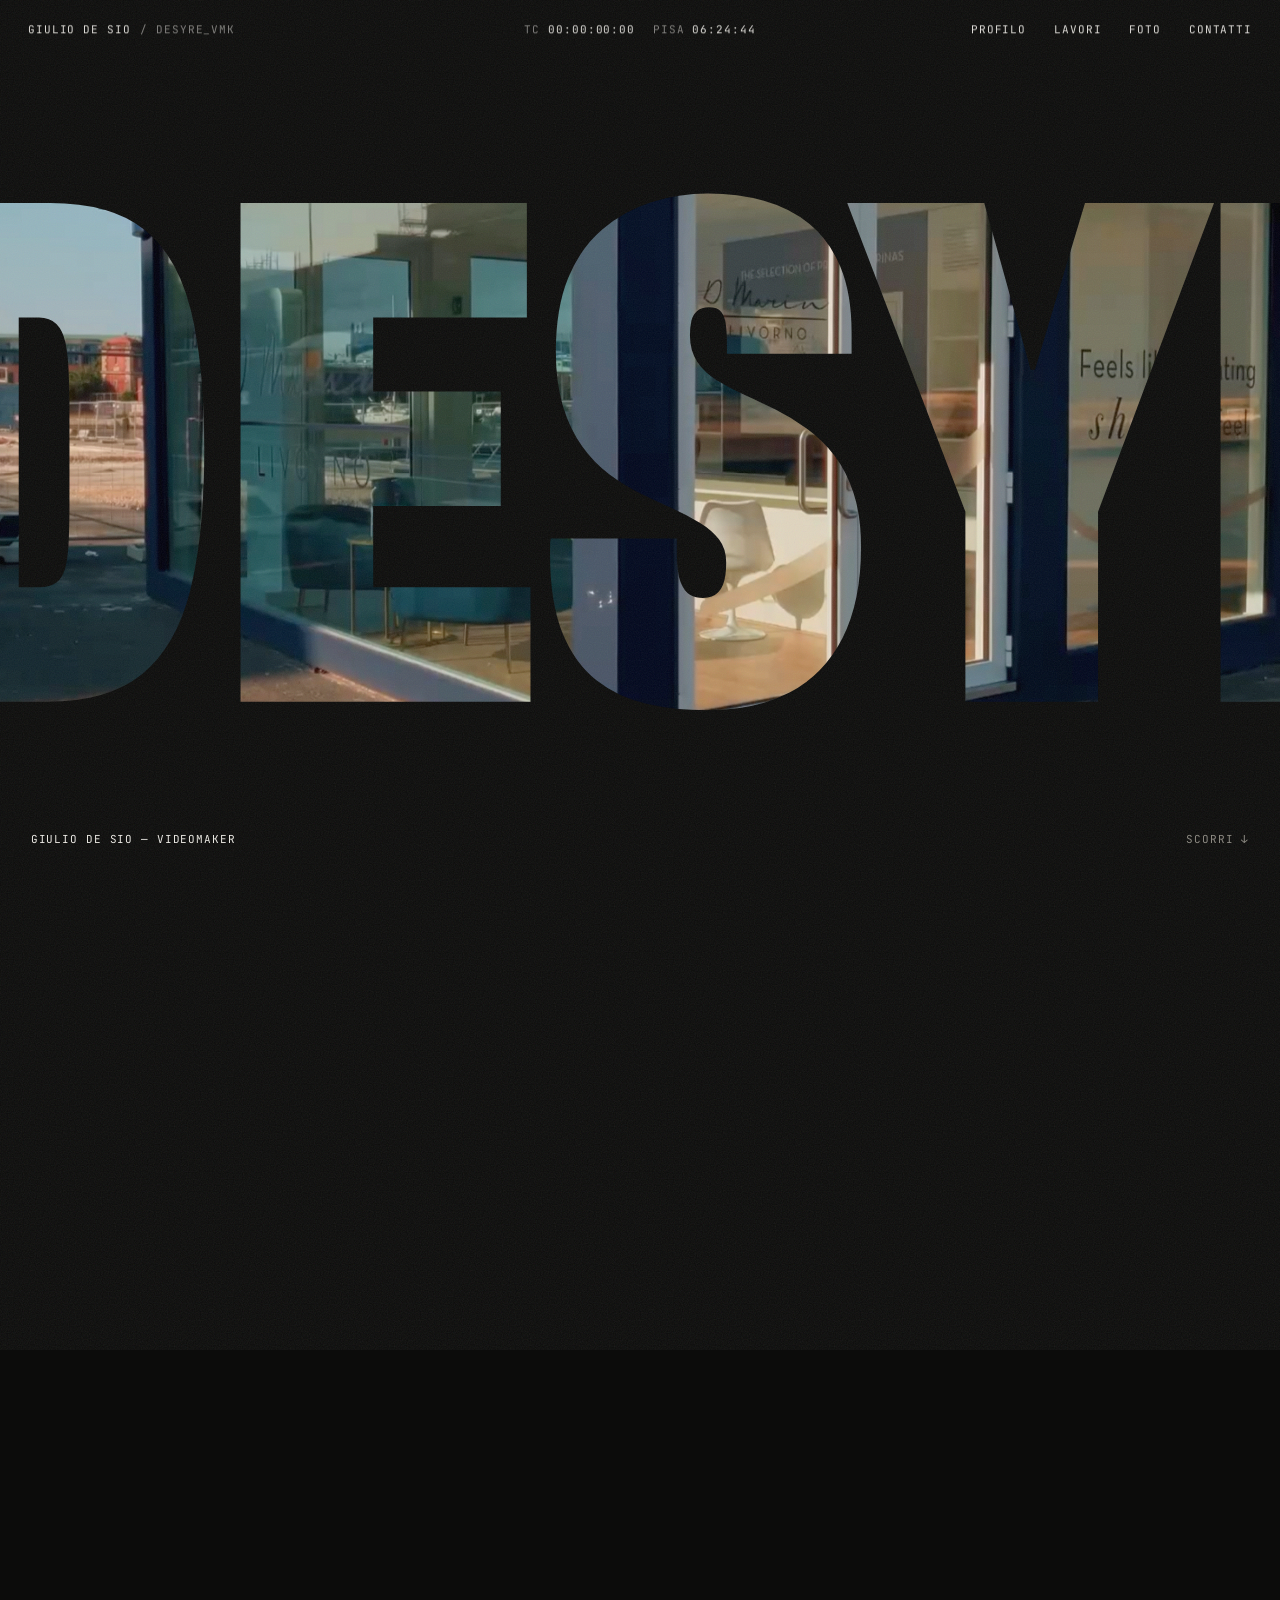
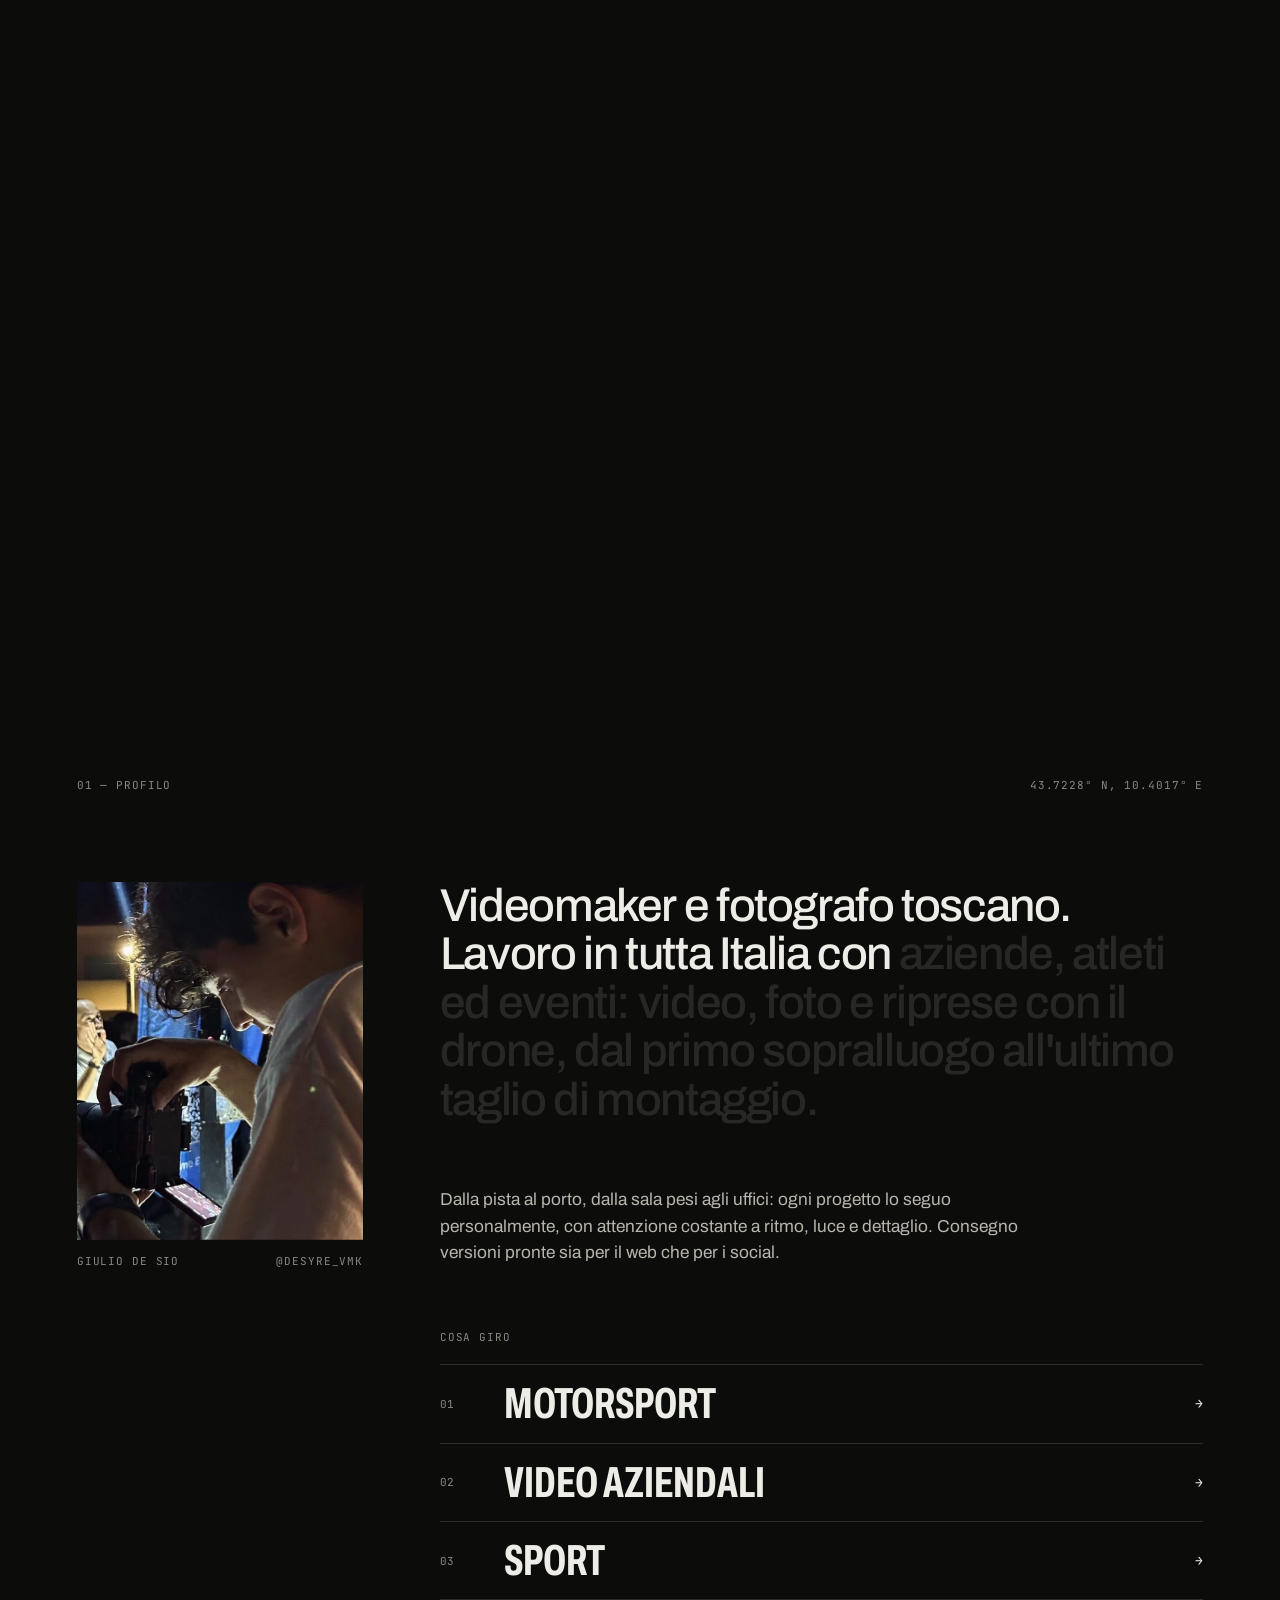
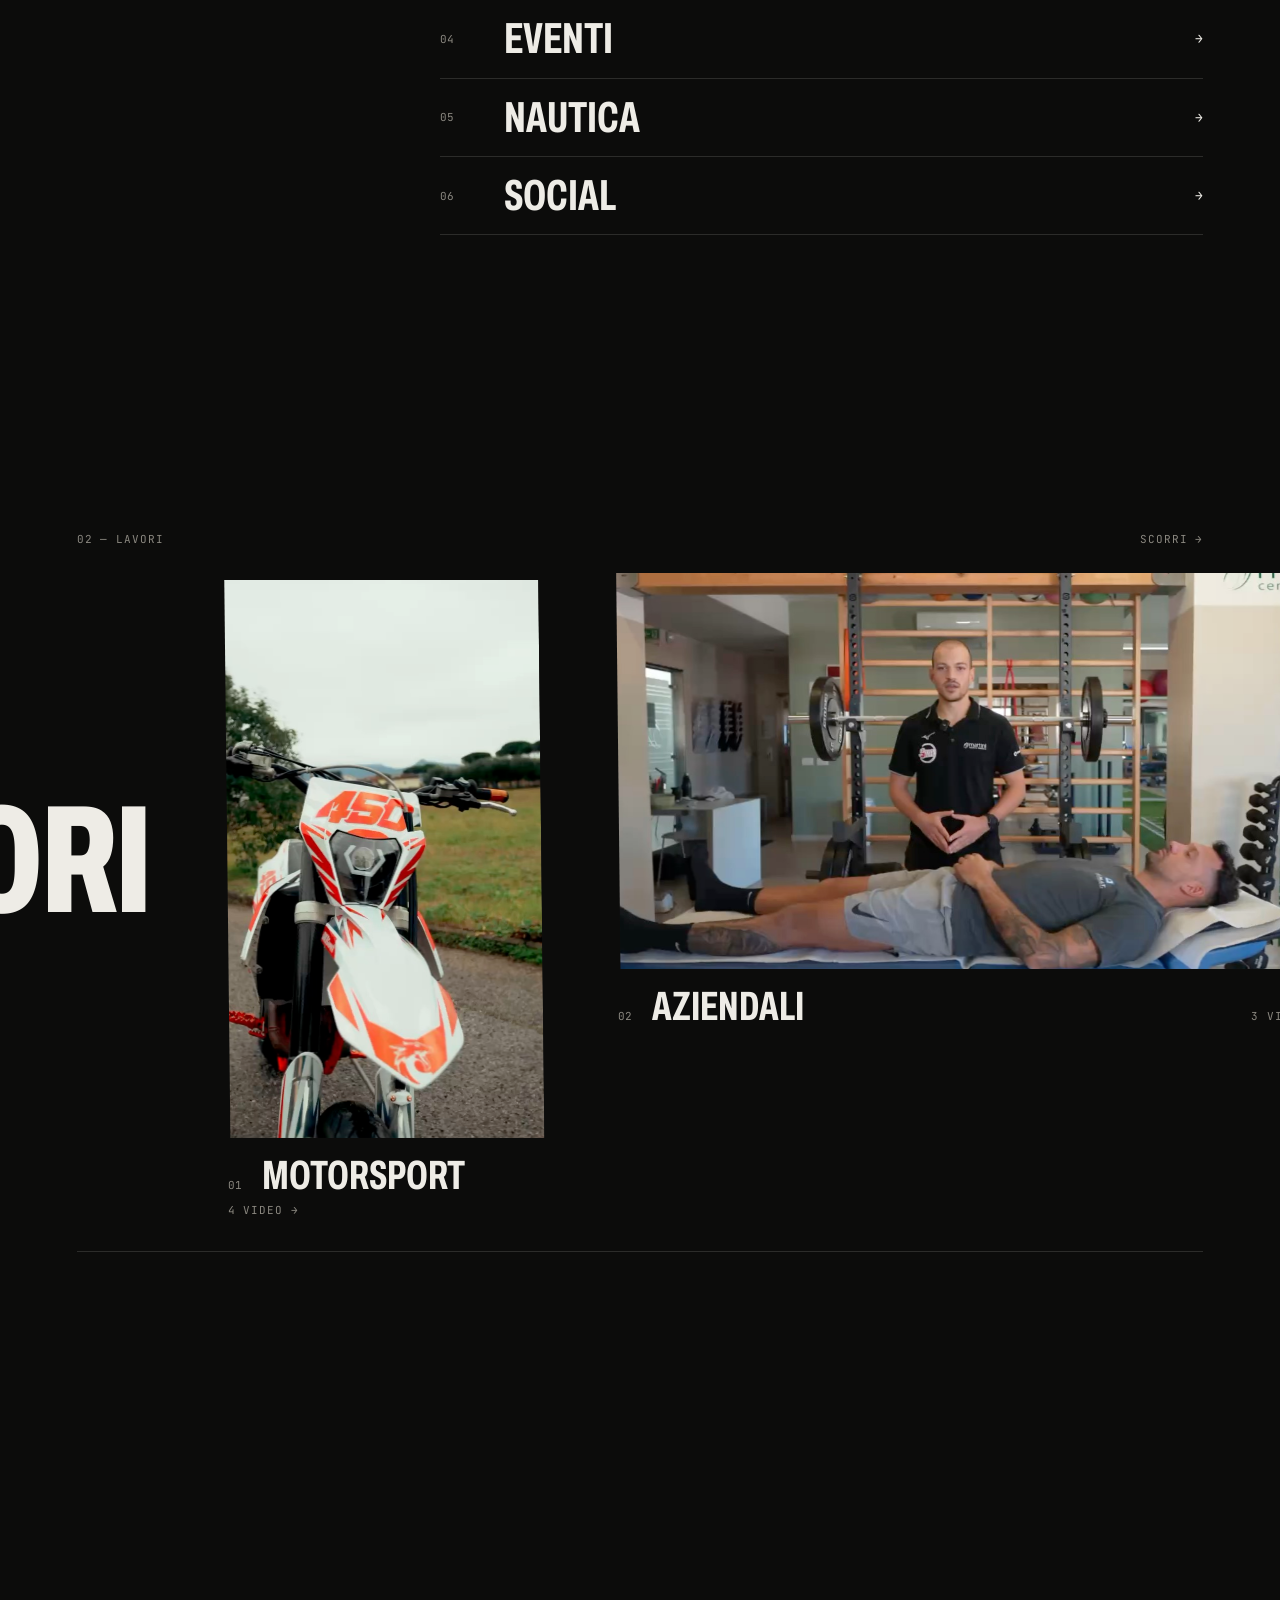
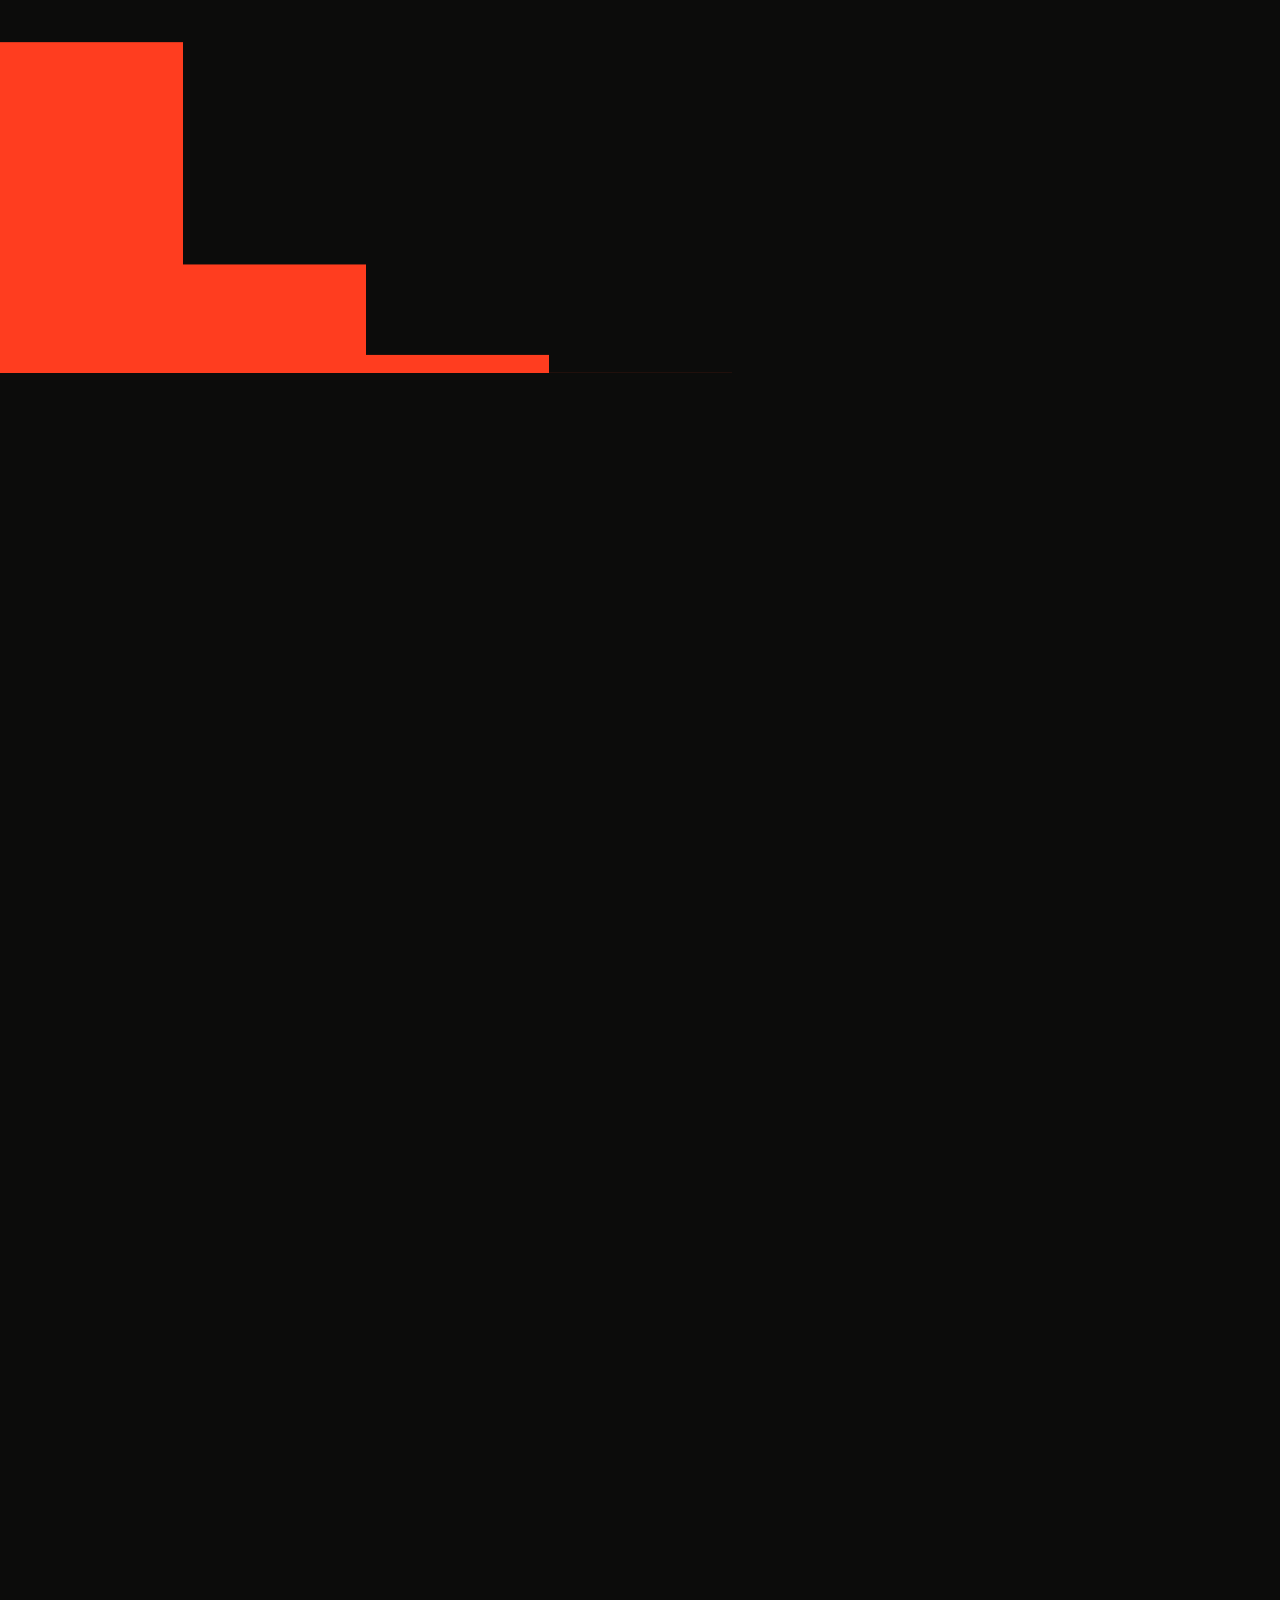
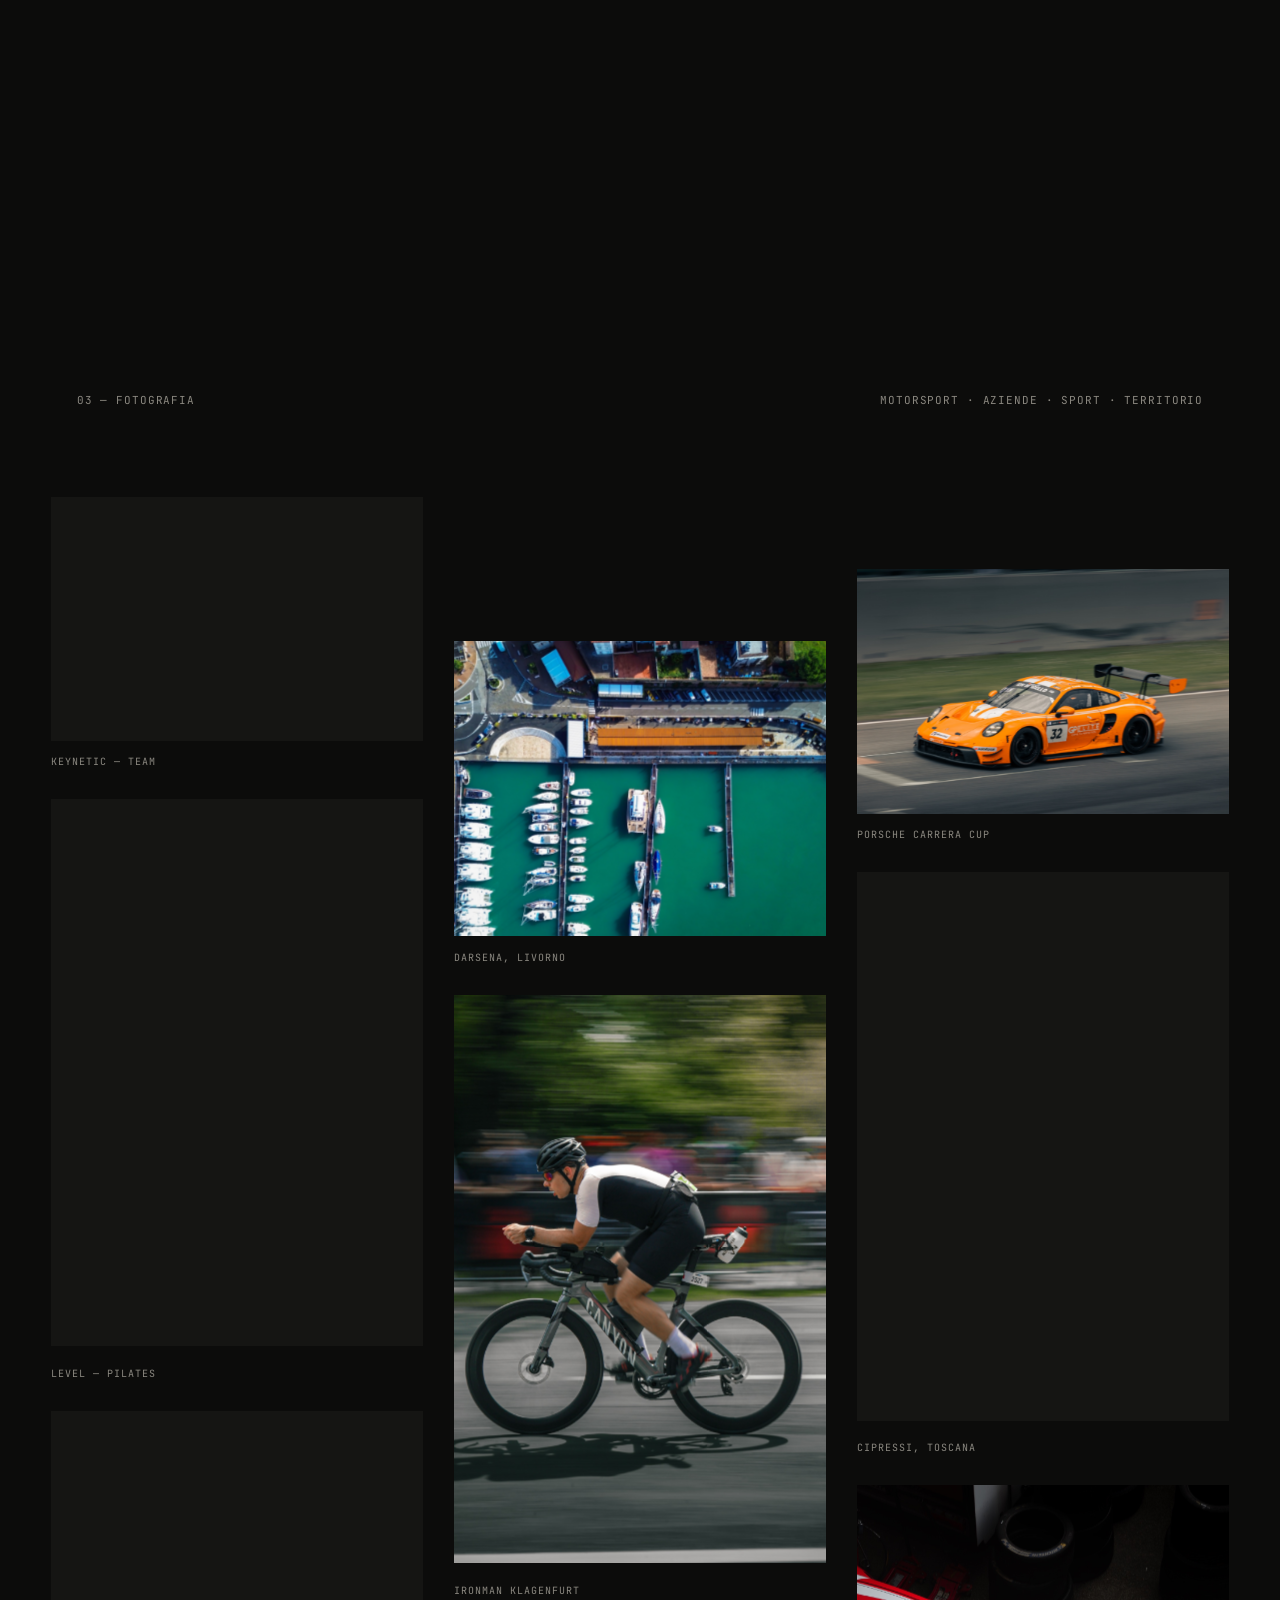
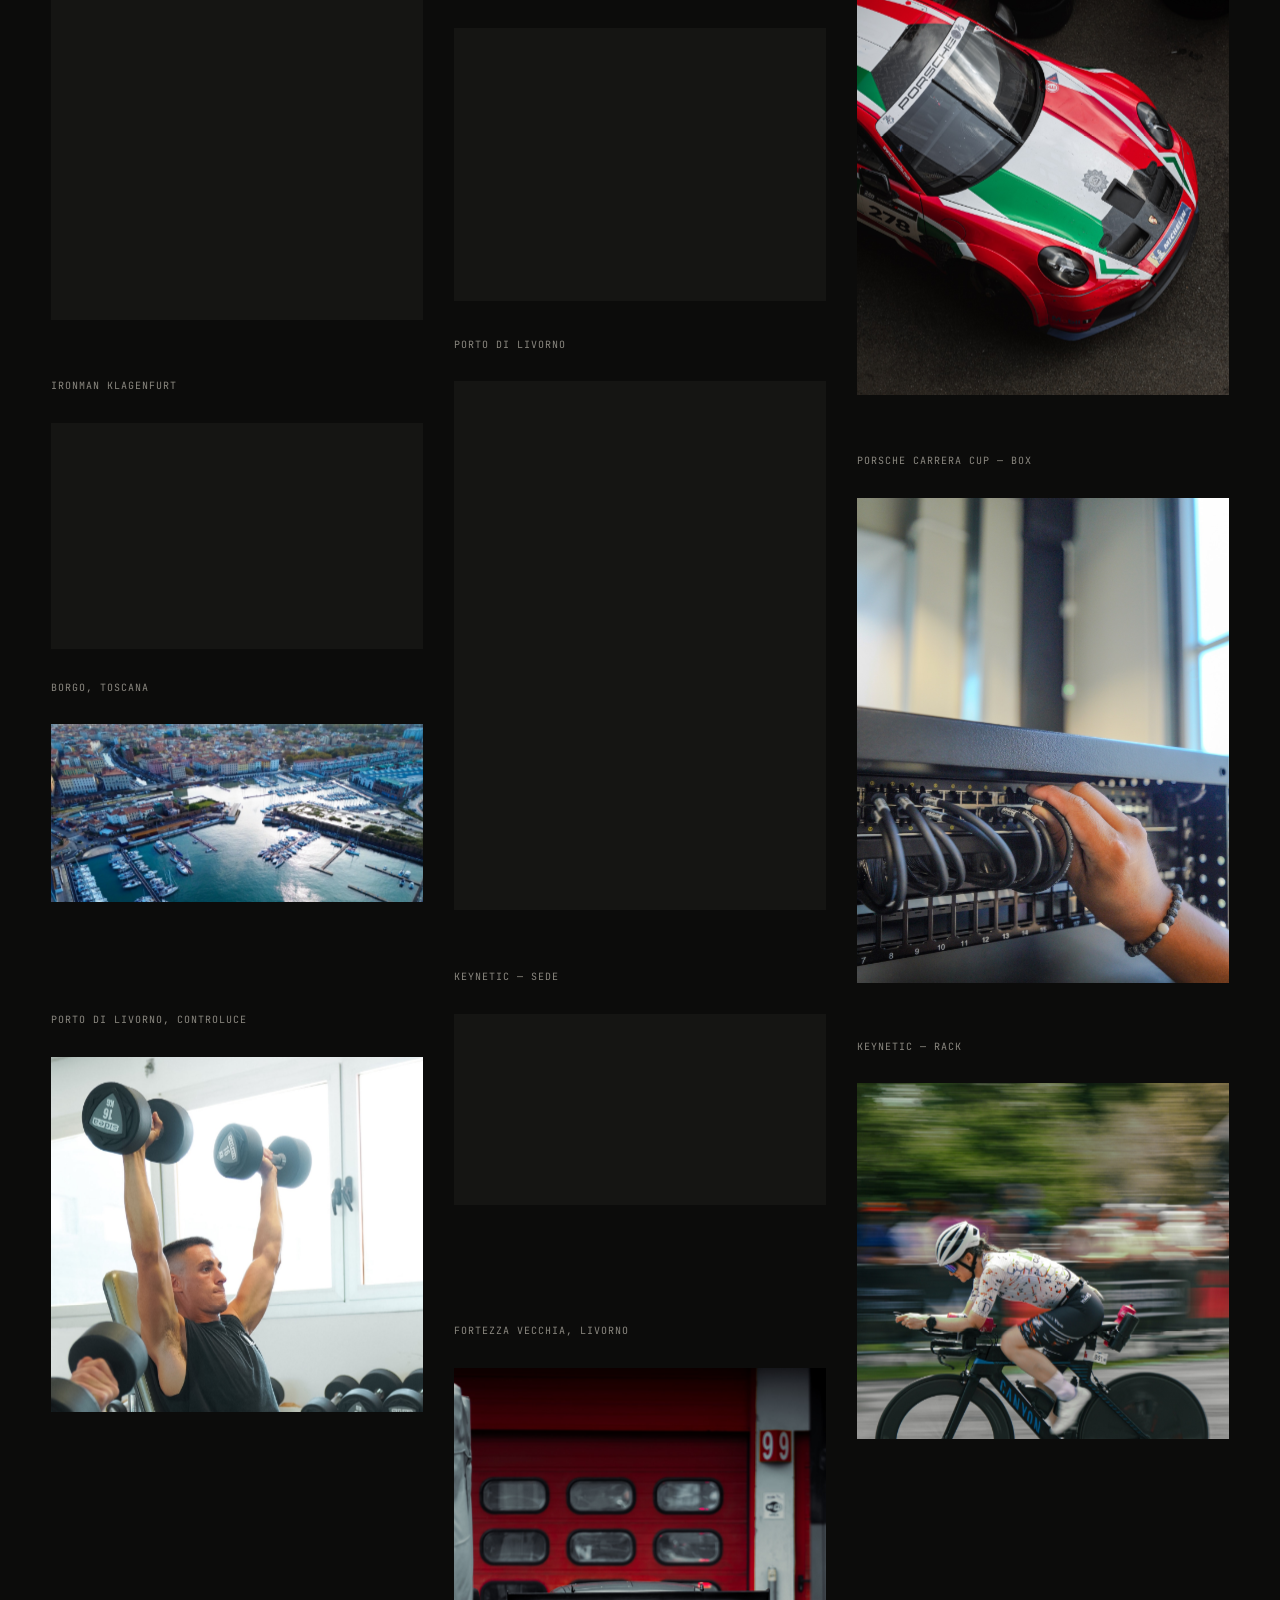
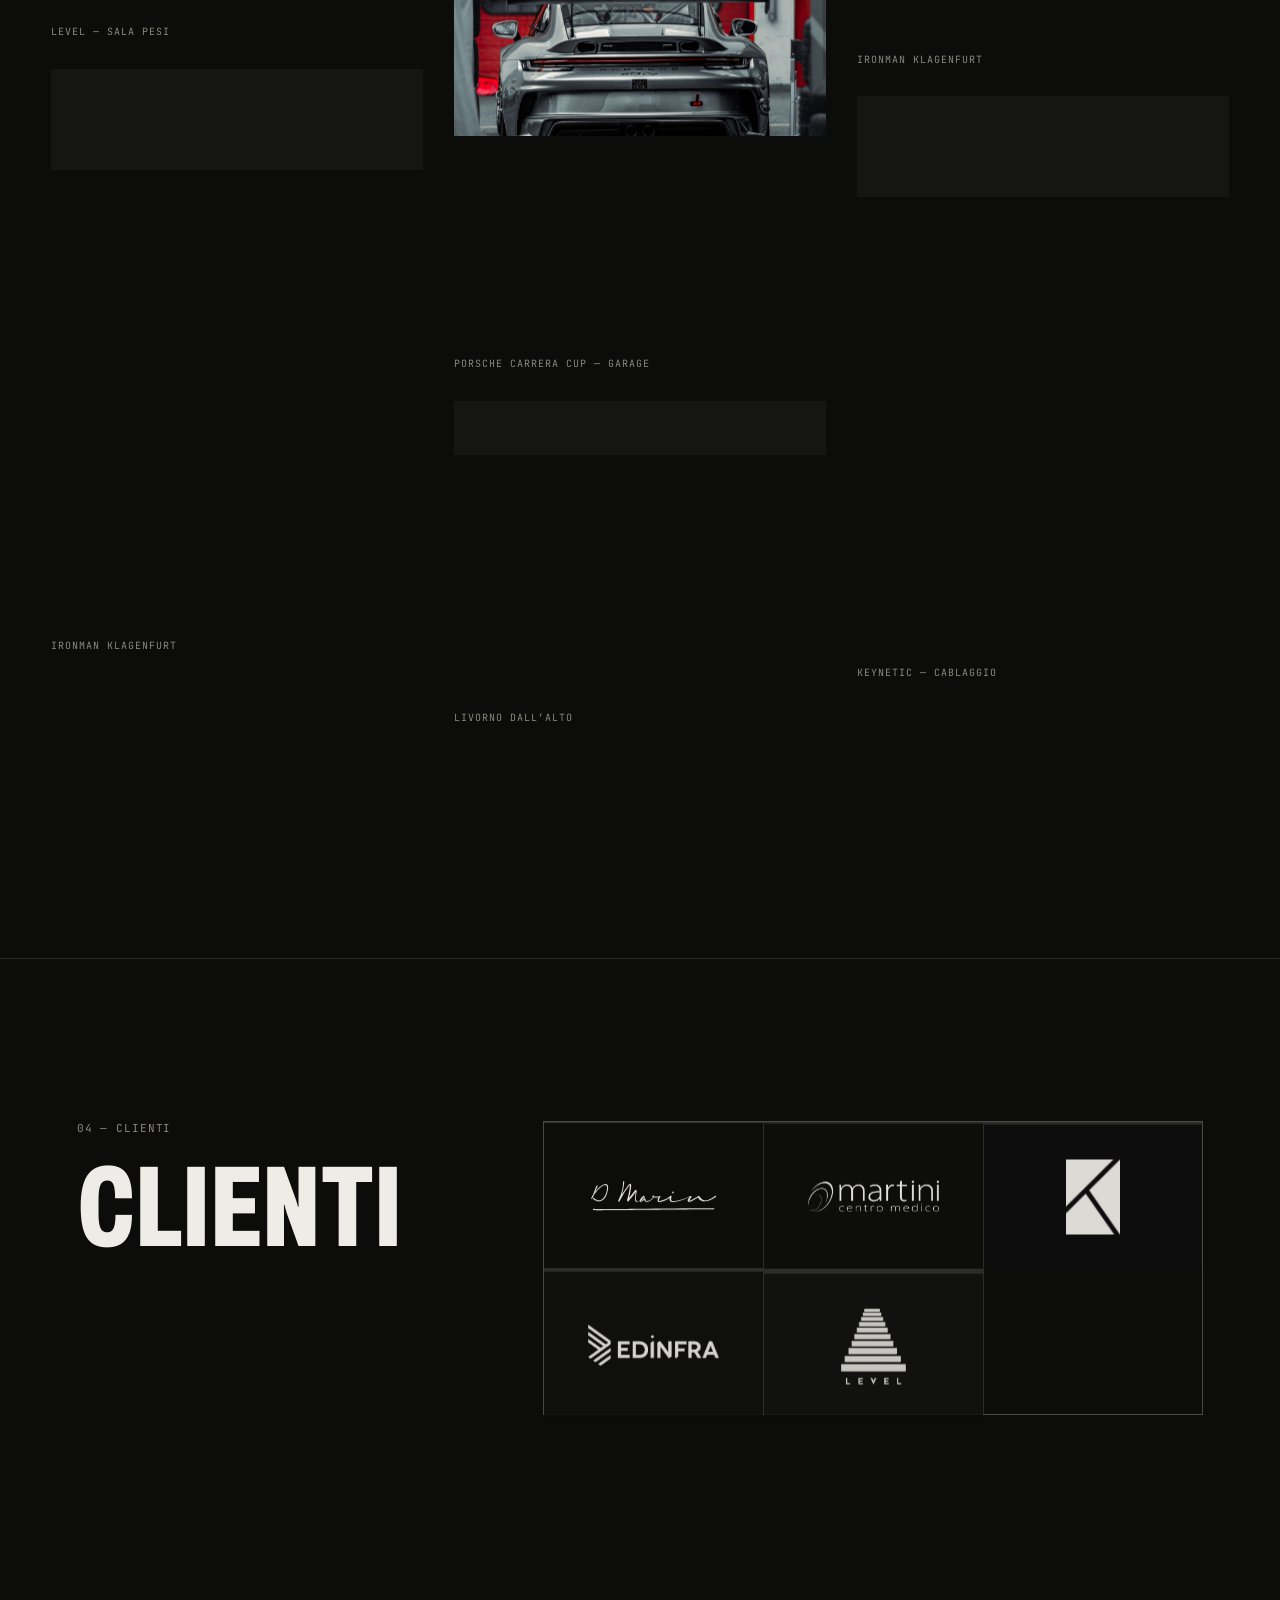
==== index.html @ 8095d449 "Sito Desyre Co-Authored-By: Claude Opus 5.5 <noreply@anthropic.com>" ====
<!DOCTYPE html><html lang="it"> <head><meta charset="utf-8"><meta name="viewport" content="width=device-width, initial-scale=1"><title>Giulio De Sio — Desyre · Videomaker a Pisa</title><meta name="description" content="Videomaker con base a Pisa. Video aziendali, motorsport, sport, eventi, nautica, riprese con drone e contenuti social."><meta name="theme-color" content="#0c0c0b"><meta property="og:title" content="Giulio De Sio — Desyre · Videomaker a Pisa"><meta property="og:description" content="Videomaker con base a Pisa. Video aziendali, motorsport, sport, eventi, nautica, riprese con drone e contenuti social."><meta property="og:type" content="website"><link rel="icon" type="image/svg+xml" href="/favicon.svg"><link rel="preconnect" href="https://fonts.googleapis.com"><link rel="preconnect" href="https://fonts.gstatic.com" crossorigin><link href="https://fonts.googleapis.com/css2?family=Archivo:wdth,wght@62..125,100..900&family=Instrument+Serif:ital@0;1&family=JetBrains+Mono:wght@400;500&display=swap" rel="stylesheet"><noscript><style>.hero__svg { display: none; } .hero__meta { opacity: 1; }</style></noscript><script>
      // Al reload si riparte sempre dall'inizio: va impostato prima che il browser ripristini lo scroll.
      if ('scrollRestoration' in history) history.scrollRestoration = 'manual';
      // arrivando da un link (es. /#lavori da una pagina dei lavori) si va a quella sezione; al reload no
      var nav = performance.getEntriesByType && performance.getEntriesByType('navigation')[0];
      window.__startHash = nav && nav.type === 'reload' ? '' : location.hash;
      if (location.hash) history.replaceState(null, '', location.pathname + location.search);
      addEventListener('beforeunload', () => scrollTo(0, 0));
    </script><link rel="stylesheet" href="/_astro/index.CVaRM58K.css"></head> <body>  <div class="root" data-root> <header class="hud mono" data-hud> <div class="hud__inner"> <a href="#top" data-goto="top" class="hud__brand"> <span>Giulio De Sio</span><span class="dim">/ Desyre_vmk</span> </a> <div class="hud__center"> <span><span class="dim">TC</span><span data-tc>00:00:00:00</span></span> <span><span class="dim">Pisa</span><span data-clock></span></span> </div> <nav class="hud__nav" aria-label="Sezioni"> <a href="#profilo" data-goto="profilo">Profilo</a><a href="#lavori" data-goto="lavori">Lavori</a><a href="#foto" data-goto="foto">Foto</a><a href="#contatti" data-goto="contatti">Contatti</a> </nav> </div> </header> <div class="cursor" data-cursor-el aria-hidden="true"><span class="cursor__label" data-cursor-label></span></div> <div class="grain" aria-hidden="true"></div> <main> <section id="top" class="hero" data-hero> <h1 class="sr-only">Giulio De Sio — Desyre, videomaker a Pisa</h1> <div class="hero__media-wrap" data-cursor="Play"> <div class="hero__media" data-b-media> <div class="media media--light">  <video muted loop playsinline autoplay preload="auto" poster="/media/showreel.jpg" data-video aria-label="Showreel">  <source src="/media/showreel.mp4" type="video/mp4"> </video>  </div> </div> </div> <svg class="hero__svg" data-b-svg width="100%" height="100%" aria-hidden="true"> <defs> <mask id="desyre-mask" maskUnits="userSpaceOnUse" x="0" y="0" width="100%" height="100%"> <rect x="0" y="0" width="100%" height="100%" fill="#ffffff"></rect> <!-- DESYRE come tracciati (non <text>): restano nitidi e visibili anche a 70x --> <g data-b-word fill="#000000" opacity="0"> <path data-b-letter d="M40 0L40 688L266 688Q350 688 396 651.5Q442 615 460.5 540Q479 465 479 347Q479 230 459.5 153Q440 76 393 38Q346 0 262 0ZM223 158L251 158Q266 158 275 164.5Q284 171 287.5 185.5Q291 200 292 222.5Q293 245 293 276L293 397Q293 429 292 453.5Q291 478 287.5 495Q284 512 275 521Q266 530 251 530L223 530Z"></path><path data-b-letter d="M40 0L40 688L435 688L435 530L223 530L223 428L399 428L399 270L223 270L223 158L440 158L440 0Z"></path><path data-b-letter d="M242 -12Q197 -12 158 -3Q119 6 89 29.5Q59 53 42 95Q25 137 25 204Q25 206 25 213.5Q25 221 26 225L200 225Q200 220 200 214.5Q200 209 200 204Q200 178 205 165Q210 152 218 147.5Q226 143 236 143Q243 143 248 145Q253 147 257 151Q261 155 263.5 161Q266 167 267 175Q268 183 268 192Q268 211 258 224Q248 237 231.5 247Q215 257 194 266.5Q173 276 150.5 287Q128 298 107 313.5Q86 329 69.5 352Q53 375 43 407Q33 439 33 483Q33 543 50 584.5Q67 626 97 651.5Q127 677 164.5 689Q202 701 243 701Q284 701 320 691Q356 681 383 659Q410 637 425.5 600Q441 563 441 509L441 480L269 480L269 492Q269 509 267.5 520.5Q266 532 261 538Q256 544 244 544Q234 544 228 539Q222 534 220 525.5Q218 517 218 505Q218 484 228 469Q238 454 255 443.5Q272 433 293 423.5Q314 414 336 403Q358 392 379 377Q400 362 417 340Q434 318 444 287Q454 256 454 213Q454 138 428.5 88Q403 38 356 13Q309 -12 242 -12Z"></path><path data-b-letter d="M149 0L149 262L-14 688L175 688L239 458L245 458L314 688L492 688L332 262L332 0Z"></path><path data-b-letter d="M40 0L40 688L289 688Q366 688 409 660Q452 632 469.5 584Q487 536 487 477Q487 423 476 375.5Q465 328 431 293L507 0L318 0L271 231L223 231L223 0ZM223 376L265 376Q289 376 296.5 401.5Q304 427 304 459Q304 481 300.5 498.5Q297 516 289 527Q281 538 265 538L223 538Z"></path><path data-b-letter d="M40 0L40 688L435 688L435 530L223 530L223 428L399 428L399 270L223 270L223 158L440 158L440 0Z"></path> </g> </mask> </defs> <rect data-b-cover x="0" y="0" width="100%" height="100%" fill="#0c0c0b" mask="url(#desyre-mask)"></rect> </svg> <div class="hero__meta mono" data-hero-meta> <span>Giulio De Sio — Videomaker</span><span class="muted">Scorri ↓</span> </div> <div class="hero__credit" data-b-credit> <div class="hero__credit-name"> <span class="serif">Giulio De Sio</span> <span class="mono">Videomaker — Pisa, Toscana</span> </div> <span class="mono">Showreel</span> </div> <div class="hero__bar hero__bar--t" data-b-bar-t></div> <div class="hero__bar hero__bar--b" data-b-bar-b></div> </section> <section id="profilo" class="profilo"> <div class="sec-head mono muted"> <h2 class="sec-head__title">01 — Profilo</h2><span>43.7228° N, 10.4017° E</span> </div> <div class="profilo__grid"> <figure class="profilo__figure"> <div class="profilo__portrait" data-portrait> <div class="profilo__portrait-inner" data-portrait-inner> <div class="media media--dark">   <img src="/media/ritratto.jpg" alt="Giulio De Sio al lavoro con la camera" loading="lazy" decoding="async"> </div> </div> </div> <figcaption class="mono muted"><span>Giulio De Sio</span><span>@desyre_vmk</span></figcaption> </figure> <div class="profilo__text"> <p class="profilo__lead" data-words>
Videomaker e fotografo toscano. Lavoro in tutta Italia con aziende, atleti ed eventi: video, foto e riprese con il drone, dal primo sopralluogo all'ultimo taglio di montaggio.
</p> <p class="profilo__body" data-fade>
Dalla pista al porto, dalla sala pesi agli uffici: ogni progetto lo seguo personalmente, con attenzione costante a ritmo,
        luce e dettaglio. Consegno versioni pronte sia per il web che per i social.
</p> <div class="rows" data-rows> <div class="mono muted rows__label">Cosa giro</div> <ul class="rows__list"> <li data-row> <a class="row" href="/lavori/motorsport/" data-cursor="Guarda"> <span class="row__n">01</span> <span class="row__name">Motorsport</span> <span class="row__arrow" aria-hidden="true">→</span> </a> </li><li data-row> <a class="row" href="/lavori/aziendali/" data-cursor="Guarda"> <span class="row__n">02</span> <span class="row__name">Video aziendali</span> <span class="row__arrow" aria-hidden="true">→</span> </a> </li><li data-row> <a class="row" href="/lavori/sport/" data-cursor="Guarda"> <span class="row__n">03</span> <span class="row__name">Sport</span> <span class="row__arrow" aria-hidden="true">→</span> </a> </li><li data-row> <a class="row" href="/lavori/eventi/" data-cursor="Guarda"> <span class="row__n">04</span> <span class="row__name">Eventi</span> <span class="row__arrow" aria-hidden="true">→</span> </a> </li><li data-row> <a class="row" href="/lavori/nautica/" data-cursor="Guarda"> <span class="row__n">05</span> <span class="row__name">Nautica</span> <span class="row__arrow" aria-hidden="true">→</span> </a> </li><li data-row> <a class="row" href="/lavori/social/" data-cursor="Guarda"> <span class="row__n">06</span> <span class="row__name">Social</span> <span class="row__arrow" aria-hidden="true">→</span> </a> </li> </ul> </div> </div> </div> </section> <section id="lavori" class="works" data-works> <div class="works__head mono muted"> <h2 class="sec-head__title">02 — Lavori</h2><span class="works__hint">Scorri →</span> </div> <div class="works__viewport"> <div class="works__track" data-track> <div class="works__title"> <span class="works__title-big">Lavori</span> <span class="serif works__title-sub">selezionati</span> </div> <article id="lavoro-motorsport" class="card card--v" data-card data-work="motorsport" style="--h:62vh;--r:calc(9 / 16);--ar:9 / 16;--align:center"> <a href="/lavori/motorsport/" class="card__frame" data-card-frame data-cursor="Apri" aria-label="Motorsport: 4 video"> <div class="card__inner" data-card-inner> <div class="media media--dark" style="--label-x:calc(7% + 24px)">  <video muted loop playsinline preload="none" poster="/media/lavori/kmt-450-loop.jpg" data-video data-lazy aria-label="KMT 450">  <source data-src="/media/lavori/kmt-450-loop.mp4" type="video/mp4"> </video>  </div> </div> </a> <div class="card__cap"> <div class="card__cap-l"> <span class="mono muted card__n">01</span> <h3 class="card__name"><a href="/lavori/motorsport/">Motorsport</a></h3> </div> <a href="/lavori/motorsport/" class="mono muted card__count">4 video →</a> </div> </article><article id="lavoro-aziendali" class="card card--h" data-card data-work="aziendali" style="--h:44vh;--r:calc(16 / 9);--ar:16 / 9;--align:flex-start"> <a href="/lavori/aziendali/" class="card__frame" data-card-frame data-cursor="Apri" aria-label="Aziendali: 3 video"> <div class="card__inner" data-card-inner> <div class="media media--dark" style="--label-x:calc(7% + 24px)">  <video muted loop playsinline preload="none" poster="/media/lavori/martini-loop.jpg" data-video data-lazy aria-label="Centro Medico Martini">  <source data-src="/media/lavori/martini-loop.mp4" type="video/mp4"> </video>  </div> </div> </a> <div class="card__cap"> <div class="card__cap-l"> <span class="mono muted card__n">02</span> <h3 class="card__name"><a href="/lavori/aziendali/">Aziendali</a></h3> </div> <a href="/lavori/aziendali/" class="mono muted card__count">3 video →</a> </div> </article><article id="lavoro-sport" class="card card--v" data-card data-work="sport" style="--h:56vh;--r:calc(9 / 16);--ar:9 / 16;--align:flex-end"> <a href="/lavori/sport/" class="card__frame" data-card-frame data-cursor="Apri" aria-label="Sport: 2 video"> <div class="card__inner" data-card-inner> <div class="media media--dark" style="--label-x:calc(7% + 24px)">  <video muted loop playsinline preload="none" poster="/media/lavori/ironman-2026-loop.jpg" data-video data-lazy aria-label="Ironman 2026">  <source data-src="/media/lavori/ironman-2026-loop.mp4" type="video/mp4"> </video>  </div> </div> </a> <div class="card__cap"> <div class="card__cap-l"> <span class="mono muted card__n">03</span> <h3 class="card__name"><a href="/lavori/sport/">Sport</a></h3> </div> <a href="/lavori/sport/" class="mono muted card__count">2 video →</a> </div> </article><article id="lavoro-eventi" class="card card--h" data-card data-work="eventi" style="--h:48vh;--r:calc(16 / 9);--ar:16 / 9;--align:center"> <a href="/lavori/eventi/" class="card__frame" data-card-frame data-cursor="Apri" aria-label="Eventi: 2 video"> <div class="card__inner" data-card-inner> <div class="media media--dark" style="--label-x:calc(7% + 24px)">  <video muted loop playsinline preload="none" poster="/media/lavori/san-rossore-loop.jpg" data-video data-lazy aria-label="San Rossore Sound Parade">  <source data-src="/media/lavori/san-rossore-loop.mp4" type="video/mp4"> </video>  </div> </div> </a> <div class="card__cap"> <div class="card__cap-l"> <span class="mono muted card__n">04</span> <h3 class="card__name"><a href="/lavori/eventi/">Eventi</a></h3> </div> <a href="/lavori/eventi/" class="mono muted card__count">2 video →</a> </div> </article><article id="lavoro-nautica" class="card card--v" data-card data-work="nautica" style="--h:60vh;--r:calc(9 / 16);--ar:9 / 16;--align:flex-start"> <a href="/lavori/nautica/" class="card__frame" data-card-frame data-cursor="Apri" aria-label="Nautica: 3 video"> <div class="card__inner" data-card-inner> <div class="media media--dark" style="--label-x:calc(7% + 24px)">  <video muted loop playsinline preload="none" poster="/media/lavori/dmarin-livorno-loop.jpg" data-video data-lazy aria-label="D-Marin">  <source data-src="/media/lavori/dmarin-livorno-loop.mp4" type="video/mp4"> </video>  </div> </div> </a> <div class="card__cap"> <div class="card__cap-l"> <span class="mono muted card__n">05</span> <h3 class="card__name"><a href="/lavori/nautica/">Nautica</a></h3> </div> <a href="/lavori/nautica/" class="mono muted card__count">3 video →</a> </div> </article><article id="lavoro-social" class="card card--v" data-card data-work="social" style="--h:58vh;--r:calc(9 / 16);--ar:9 / 16;--align:center"> <a href="/lavori/social/" class="card__frame" data-card-frame data-cursor="Apri" aria-label="Social: 5 video"> <div class="card__inner" data-card-inner> <div class="media media--dark" style="--label-x:calc(7% + 24px)">  <video muted loop playsinline preload="none" poster="/media/lavori/level-reel-loop.jpg" data-video data-lazy aria-label="Level">  <source data-src="/media/lavori/level-reel-loop.mp4" type="video/mp4"> </video>  </div> </div> </a> <div class="card__cap"> <div class="card__cap-l"> <span class="mono muted card__n">06</span> <h3 class="card__name"><a href="/lavori/social/">Social</a></h3> </div> <a href="/lavori/social/" class="mono muted card__count">5 video →</a> </div> </article> <a href="https://instagram.com/desyre_vmk" target="_blank" rel="noopener" data-cursor="Apri" class="works__more"> <span class="serif works__title-sub">Altro su</span> <span class="works__more-big">Instagram ↗</span> <span class="mono muted">@desyre_vmk</span> </a> </div> </div> <div class="works__progress"><div class="works__bar" data-works-bar></div></div> </section> <section class="shutter" data-shutter aria-hidden="true"> <div class="shutter__bars"> <div class="shutter__bar" data-bar></div><div class="shutter__bar" data-bar></div><div class="shutter__bar" data-bar></div><div class="shutter__bar" data-bar></div><div class="shutter__bar" data-bar></div><div class="shutter__bar" data-bar></div><div class="shutter__bar" data-bar></div> </div> <div class="shutter__word serif" data-shutter-word>Fotografia</div> </section> <section id="foto" class="foto"> <div class="sec-head mono muted foto__head"> <h2 class="sec-head__title">03 — Fotografia</h2><span>Motorsport · Aziende · Sport · Territorio</span> </div> <div class="foto__grid" data-photos> <div class="foto__col" data-col data-speed="-4" style="--offset:0;--pad:8vh"> <figure class="foto__fig"> <button type="button" class="foto__frame" data-photo-frame data-zoom="/media/foto/keynetic-team.jpg" data-index="3" data-title="Keynetic — Team" data-cursor="Apri" aria-label="Ingrandisci: Keynetic — Team" style="aspect-ratio:2000/1333"> <div class="foto__inner"> <div class="media media--dark">   <img src="/media/foto/keynetic-team.jpg" alt="Il team Keynetic davanti alla sede" loading="lazy" decoding="async"> </div> </div> </button> <figcaption class="foto__cap">Keynetic — Team</figcaption> </figure><figure class="foto__fig"> <button type="button" class="foto__frame" data-photo-frame data-zoom="/media/foto/level-pilates.jpg" data-index="5" data-title="Level — Pilates" data-cursor="Apri" aria-label="Ingrandisci: Level — Pilates" style="aspect-ratio:1333/2000"> <div class="foto__inner"> <div class="media media--dark">   <img src="/media/foto/level-pilates.jpg" alt="Level: lezione di pilates sul reformer" loading="lazy" decoding="async"> </div> </div> </button> <figcaption class="foto__cap">Level — Pilates</figcaption> </figure><figure class="foto__fig"> <button type="button" class="foto__frame" data-photo-frame data-zoom="/media/foto/ironman-rosso.jpg" data-index="9" data-title="Ironman Klagenfurt" data-cursor="Apri" aria-label="Ingrandisci: Ironman Klagenfurt" style="aspect-ratio:1333/2000"> <div class="foto__inner"> <div class="media media--dark">   <img src="/media/foto/ironman-rosso.jpg" alt="Ironman Klagenfurt: triatleta in bici con la maglia rossa" loading="lazy" decoding="async"> </div> </div> </button> <figcaption class="foto__cap">Ironman Klagenfurt</figcaption> </figure><figure class="foto__fig"> <button type="button" class="foto__frame" data-photo-frame data-zoom="/media/foto/toscana-arco.jpg" data-index="10" data-title="Borgo, Toscana" data-cursor="Apri" aria-label="Ingrandisci: Borgo, Toscana" style="aspect-ratio:2000/1333"> <div class="foto__inner"> <div class="media media--dark">   <img src="/media/foto/toscana-arco.jpg" alt="Arco in pietra di un borgo toscano" loading="lazy" decoding="async"> </div> </div> </button> <figcaption class="foto__cap">Borgo, Toscana</figcaption> </figure><figure class="foto__fig"> <button type="button" class="foto__frame" data-photo-frame data-zoom="/media/foto/livorno-controluce.jpg" data-index="11" data-title="Porto di Livorno, controluce" data-cursor="Apri" aria-label="Ingrandisci: Porto di Livorno, controluce" style="aspect-ratio:2000/1500"> <div class="foto__inner"> <div class="media media--dark">   <img src="/media/foto/livorno-controluce.jpg" alt="Porto di Livorno in controluce ripreso dal drone" loading="lazy" decoding="async"> </div> </div> </button> <figcaption class="foto__cap">Porto di Livorno, controluce</figcaption> </figure><figure class="foto__fig"> <button type="button" class="foto__frame" data-photo-frame data-zoom="/media/foto/level-pesi.jpg" data-index="12" data-title="Level — Sala pesi" data-cursor="Apri" aria-label="Ingrandisci: Level — Sala pesi" style="aspect-ratio:1333/2000"> <div class="foto__inner"> <div class="media media--dark">   <img src="/media/foto/level-pesi.jpg" alt="Level: allenamento con i manubri" loading="lazy" decoding="async"> </div> </div> </button> <figcaption class="foto__cap">Level — Sala pesi</figcaption> </figure><figure class="foto__fig"> <button type="button" class="foto__frame" data-photo-frame data-zoom="/media/foto/ironman-frontale.jpg" data-index="19" data-title="Ironman Klagenfurt" data-cursor="Apri" aria-label="Ingrandisci: Ironman Klagenfurt" style="aspect-ratio:1330/2000"> <div class="foto__inner"> <div class="media media--dark">   <img src="/media/foto/ironman-frontale.jpg" alt="Ironman Klagenfurt: triatleta in bici ripreso frontalmente" loading="lazy" decoding="async"> </div> </div> </button> <figcaption class="foto__cap">Ironman Klagenfurt</figcaption> </figure> </div><div class="foto__col" data-col data-speed="-12" style="--offset:16vh;--pad:0vh"> <figure class="foto__fig"> <button type="button" class="foto__frame" data-photo-frame data-zoom="/media/foto/livorno-darsena.jpg" data-index="1" data-title="Darsena, Livorno" data-cursor="Apri" aria-label="Ingrandisci: Darsena, Livorno" style="aspect-ratio:2000/1500"> <div class="foto__inner"> <div class="media media--dark">   <img src="/media/foto/livorno-darsena.jpg" alt="Darsena di Livorno vista dall’alto con il drone" loading="lazy" decoding="async"> </div> </div> </button> <figcaption class="foto__cap">Darsena, Livorno</figcaption> </figure><figure class="foto__fig"> <button type="button" class="foto__frame" data-photo-frame data-zoom="/media/foto/ironman-canyon.jpg" data-index="2" data-title="Ironman Klagenfurt" data-cursor="Apri" aria-label="Ingrandisci: Ironman Klagenfurt" style="aspect-ratio:1333/2000"> <div class="foto__inner"> <div class="media media--dark">   <img src="/media/foto/ironman-canyon.jpg" alt="Ironman Klagenfurt: triatleta in bici da crono, foto in panning" loading="lazy" decoding="async"> </div> </div> </button> <figcaption class="foto__cap">Ironman Klagenfurt</figcaption> </figure><figure class="foto__fig"> <button type="button" class="foto__frame" data-photo-frame data-zoom="/media/foto/livorno-mare.jpg" data-index="6" data-title="Porto di Livorno" data-cursor="Apri" aria-label="Ingrandisci: Porto di Livorno" style="aspect-ratio:2000/1500"> <div class="foto__inner"> <div class="media media--dark">   <img src="/media/foto/livorno-mare.jpg" alt="Porto di Livorno dal drone, verso il mare aperto" loading="lazy" decoding="async"> </div> </div> </button> <figcaption class="foto__cap">Porto di Livorno</figcaption> </figure><figure class="foto__fig"> <button type="button" class="foto__frame" data-photo-frame data-zoom="/media/foto/keynetic-sede.jpg" data-index="13" data-title="Keynetic — Sede" data-cursor="Apri" aria-label="Ingrandisci: Keynetic — Sede" style="aspect-ratio:1333/2000"> <div class="foto__inner"> <div class="media media--dark">   <img src="/media/foto/keynetic-sede.jpg" alt="La sede Keynetic" loading="lazy" decoding="async"> </div> </div> </button> <figcaption class="foto__cap">Keynetic — Sede</figcaption> </figure><figure class="foto__fig"> <button type="button" class="foto__frame" data-photo-frame data-zoom="/media/foto/livorno-fortezza.jpg" data-index="15" data-title="Fortezza Vecchia, Livorno" data-cursor="Apri" aria-label="Ingrandisci: Fortezza Vecchia, Livorno" style="aspect-ratio:2000/1500"> <div class="foto__inner"> <div class="media media--dark">   <img src="/media/foto/livorno-fortezza.jpg" alt="Fortezza di Livorno ripresa dal drone" loading="lazy" decoding="async"> </div> </div> </button> <figcaption class="foto__cap">Fortezza Vecchia, Livorno</figcaption> </figure><figure class="foto__fig"> <button type="button" class="foto__frame" data-photo-frame data-zoom="/media/foto/porsche-box.jpg" data-index="16" data-title="Porsche Carrera Cup — Garage" data-cursor="Apri" aria-label="Ingrandisci: Porsche Carrera Cup — Garage" style="aspect-ratio:1333/2000"> <div class="foto__inner"> <div class="media media--dark">   <img src="/media/foto/porsche-box.jpg" alt="Porsche nel box prima della gara" loading="lazy" decoding="async"> </div> </div> </button> <figcaption class="foto__cap">Porsche Carrera Cup — Garage</figcaption> </figure><figure class="foto__fig"> <button type="button" class="foto__frame" data-photo-frame data-zoom="/media/foto/livorno-citta.jpg" data-index="18" data-title="Livorno dall’alto" data-cursor="Apri" aria-label="Ingrandisci: Livorno dall’alto" style="aspect-ratio:2000/1500"> <div class="foto__inner"> <div class="media media--dark">   <img src="/media/foto/livorno-citta.jpg" alt="Livorno e le colline dal drone, sopra il porto" loading="lazy" decoding="async"> </div> </div> </button> <figcaption class="foto__cap">Livorno dall’alto</figcaption> </figure> </div><div class="foto__col" data-col data-speed="-7" style="--offset:8vh;--pad:5vh"> <figure class="foto__fig"> <button type="button" class="foto__frame" data-photo-frame data-zoom="/media/foto/porsche-pista.jpg" data-index="0" data-title="Porsche Carrera Cup" data-cursor="Apri" aria-label="Ingrandisci: Porsche Carrera Cup" style="aspect-ratio:2000/1333"> <div class="foto__inner"> <div class="media media--dark">   <img src="/media/foto/porsche-pista.jpg" alt="Porsche Carrera Cup in pista" loading="lazy" decoding="async"> </div> </div> </button> <figcaption class="foto__cap">Porsche Carrera Cup</figcaption> </figure><figure class="foto__fig"> <button type="button" class="foto__frame" data-photo-frame data-zoom="/media/foto/toscana-cipressi.jpg" data-index="4" data-title="Cipressi, Toscana" data-cursor="Apri" aria-label="Ingrandisci: Cipressi, Toscana" style="aspect-ratio:1333/2000"> <div class="foto__inner"> <div class="media media--dark">   <img src="/media/foto/toscana-cipressi.jpg" alt="Viale di cipressi in Toscana" loading="lazy" decoding="async"> </div> </div> </button> <figcaption class="foto__cap">Cipressi, Toscana</figcaption> </figure><figure class="foto__fig"> <button type="button" class="foto__frame" data-photo-frame data-zoom="/media/foto/porsche-tricolore.jpg" data-index="7" data-title="Porsche Carrera Cup — Box" data-cursor="Apri" aria-label="Ingrandisci: Porsche Carrera Cup — Box" style="aspect-ratio:1333/2000"> <div class="foto__inner"> <div class="media media--dark">   <img src="/media/foto/porsche-tricolore.jpg" alt="Porsche con livrea tricolore vista dall’alto ai box" loading="lazy" decoding="async"> </div> </div> </button> <figcaption class="foto__cap">Porsche Carrera Cup — Box</figcaption> </figure><figure class="foto__fig"> <button type="button" class="foto__frame" data-photo-frame data-zoom="/media/foto/keynetic-rack-luce.jpg" data-index="8" data-title="Keynetic — Rack" data-cursor="Apri" aria-label="Ingrandisci: Keynetic — Rack" style="aspect-ratio:1403/2000"> <div class="foto__inner"> <div class="media media--dark">   <img src="/media/foto/keynetic-rack-luce.jpg" alt="Keynetic: cablaggio di un rack vicino alla finestra" loading="lazy" decoding="async"> </div> </div> </button> <figcaption class="foto__cap">Keynetic — Rack</figcaption> </figure><figure class="foto__fig"> <button type="button" class="foto__frame" data-photo-frame data-zoom="/media/foto/ironman-disco.jpg" data-index="14" data-title="Ironman Klagenfurt" data-cursor="Apri" aria-label="Ingrandisci: Ironman Klagenfurt" style="aspect-ratio:1333/2000"> <div class="foto__inner"> <div class="media media--dark">   <img src="/media/foto/ironman-disco.jpg" alt="Ironman Klagenfurt: triatleta con ruota lenticolare in panning" loading="lazy" decoding="async"> </div> </div> </button> <figcaption class="foto__cap">Ironman Klagenfurt</figcaption> </figure><figure class="foto__fig"> <button type="button" class="foto__frame" data-photo-frame data-zoom="/media/foto/keynetic-cablaggio.jpg" data-index="17" data-title="Keynetic — Cablaggio" data-cursor="Apri" aria-label="Ingrandisci: Keynetic — Cablaggio" style="aspect-ratio:1333/2000"> <div class="foto__inner"> <div class="media media--dark">   <img src="/media/foto/keynetic-cablaggio.jpg" alt="Keynetic: mani al lavoro sul cablaggio di rete" loading="lazy" decoding="async"> </div> </div> </button> <figcaption class="foto__cap">Keynetic — Cablaggio</figcaption> </figure> </div> </div> </section> <section id="clienti" class="clienti"> <div class="split"> <div class="clienti__head"> <span class="mono muted">04 — Clienti</span> <h2 class="clienti__title">Clienti</h2> </div> <ul class="clienti__logos" data-logos style="--cols:3"> <li class="clienti__logo" data-logo> <div class="media media--dark media--contain">   <img src="/media/clienti/d-marin.svg" alt="D-Marin" loading="lazy" decoding="async"> </div> </li><li class="clienti__logo" data-logo> <div class="media media--dark media--contain">   <img src="/media/clienti/martini.png" alt="Centro Medico Martini" loading="lazy" decoding="async"> </div> </li><li class="clienti__logo" data-logo> <div class="media media--dark media--contain">   <img src="/media/clienti/keynetic.png" alt="Keynetic" loading="lazy" decoding="async"> </div> </li><li class="clienti__logo" data-logo> <div class="media media--dark media--contain">   <img src="/media/clienti/edinfra.png" alt="Edinfra" loading="lazy" decoding="async"> </div> </li><li class="clienti__logo" data-logo> <div class="media media--dark media--contain">   <img src="/media/clienti/level.png" alt="Level" loading="lazy" decoding="async"> </div> </li> <li class="clienti__logo" aria-hidden="true"></li> </ul> </div> </section> <section id="contatti" class="contact" data-contact> <div class="contact__inner" data-contact-inner> <div class="contact__row mono"> <span>05 — Contatti</span><span>Pisa, Toscana</span> </div> <h2 class="contact__title"> <span class="contact__mask"><span class="contact__line contact__line--cond" data-line>Hai un</span></span> <span class="contact__mask contact__mask--serif"><span class="contact__line serif" data-line>progetto?</span></span> </h2> <div class="contact__body"> <a href="mailto:giulio.desio03@gmail.com" data-cursor="Scrivi" class="contact__email">giulio.desio03@gmail.com</a> <div class="contact__cols"> <a href="tel:+393311512539" class="contact__col"> <span class="mono">Telefono</span><span class="contact__val">+39 331 151 2539</span> </a> <a href="https://instagram.com/desyre_vmk" target="_blank" rel="noopener" class="contact__col"> <span class="mono">Instagram</span><span class="contact__val">@desyre_vmk ↗</span> </a> <div class="contact__col"> <span class="mono">Base</span><span class="contact__val">Pisa, Toscana</span> </div> </div> </div> <footer class="contact__row mono"> <span>© 2026 Giulio De Sio — Videomaker</span> <a href="#top" data-goto="top" class="contact__top">Torna su ↑</a> </footer> </div> </section> </main> <!-- Visore a schermo intero: video completi (con audio) e foto ingrandite. Gestito da scripts/common.ts (initViewer). --><div class="lightbox" data-lightbox role="dialog" aria-modal="true" aria-hidden="true" aria-label="Visore"> <div class="lightbox__bar mono"> <span class="lightbox__title"><span data-lightbox-count class="muted"></span><span data-lightbox-title></span></span> <button type="button" class="lightbox__close" data-lightbox-close>Chiudi ✕</button> </div> <div class="lightbox__stage" data-lightbox-stage> <video data-lightbox-video controls playsinline preload="none"></video> <img data-lightbox-img alt=""> <button type="button" class="lightbox__nav lightbox__nav--prev mono" data-lightbox-prev aria-label="Foto precedente">←</button> <button type="button" class="lightbox__nav lightbox__nav--next mono" data-lightbox-next aria-label="Foto successiva">→</button> </div> </div> </div> <script type="module" src="/_astro/index.astro_astro_type_script_index_0_lang.BdGtbrn_.js"></script>  </body> </html>
---- _astro/index.CVaRM58K.css ----
:root{--black: #0c0c0b;--white: #eeece6;--grey: #8b8880;--grey-2: #b8b5ad;--grey-light: #4a4843;--accent: #ff3d1f;--line: rgba(238, 236, 230, .14);--line-light: rgba(12, 12, 11, .2);--ease-expo: cubic-bezier(.16, 1, .3, 1);--mono: "JetBrains Mono", ui-monospace, monospace;--serif: "Instrument Serif", serif}*,*:before,*:after{box-sizing:border-box}html,body{margin:0;padding:0;background:var(--black);color:var(--white)}body{font-family:Archivo,sans-serif;-webkit-font-smoothing:antialiased}html.lenis,html.lenis body{height:auto}.lenis.lenis-smooth{scroll-behavior:auto!important}.lenis.lenis-smooth [data-lenis-prevent]{overscroll-behavior:contain}.lenis.lenis-stopped{overflow:clip}.lenis.lenis-smooth iframe{pointer-events:none}::selection{background:var(--accent);color:var(--black)}a{color:inherit;text-decoration:none}h1,h2,h3,p,figure,ul{margin:0}ul{padding:0;list-style:none}img,video{display:block}html.has-cursor,html.has-cursor *{cursor:none!important}.root{position:relative;background:var(--black);color:var(--white);overflow-x:clip}.mono{font-family:var(--mono);font-size:11px;letter-spacing:.08em;text-transform:uppercase;font-weight:400}.serif{font-family:var(--serif);font-style:italic;font-weight:400}.muted{color:var(--grey)}.dim{opacity:.55}.sr-only{position:absolute;width:1px;height:1px;padding:0;margin:-1px;overflow:hidden;clip:rect(0 0 0 0);white-space:nowrap;border:0}.sec-head{display:flex;justify-content:space-between}.sec-head__title{font:inherit;letter-spacing:inherit}.split{display:grid;grid-template-columns:minmax(0,4fr) minmax(0,7fr);gap:7vw;align-items:start}.media{position:absolute;inset:0;overflow:hidden;background:#151513;color:var(--grey);font:500 10px/1.5 var(--mono);letter-spacing:.1em;text-transform:uppercase}.media--light{background:radial-gradient(120% 90% at 35% 35%,#c9c6bd,#5d5b55 75%);color:#1a1a18}.media video,.media img{position:absolute;inset:0;width:100%;height:100%;object-fit:cover}.media--contain{background:var(--black)}.media--contain video,.media--contain img{object-fit:contain;padding:16% 20%}.media__ph{position:absolute;inset:0}.media__ph:before,.media__ph:after{content:"";position:absolute;background:currentColor;opacity:.18}.media__ph:before{left:50%;top:calc(50% - 40px);height:80px;width:1px}.media__ph:after{top:50%;left:calc(50% - 40px);width:80px;height:1px}.media__c{position:absolute;width:14px;height:14px;border:0 solid currentColor;opacity:.55}.media__c--tl{top:14px;left:var(--label-x, 14px);border-top-width:1px;border-left-width:1px}.media__c--tr{top:14px;right:var(--label-x, 14px);border-top-width:1px;border-right-width:1px}.media__c--bl{bottom:14px;left:var(--label-x, 14px);border-bottom-width:1px;border-left-width:1px}.media__c--br{bottom:14px;right:var(--label-x, 14px);border-bottom-width:1px;border-right-width:1px}.media__t{position:absolute;left:var(--label-x, 24px);bottom:22px;display:flex;flex-direction:column;gap:2px}.media__h{opacity:.6}@keyframes grain{0%{transform:translate(0)}20%{transform:translate(-7%,4%)}40%{transform:translate(5%,-6%)}60%{transform:translate(-3%,8%)}80%{transform:translate(8%,2%)}to{transform:translate(0)}}.grain{position:fixed;inset:-50%;z-index:95;pointer-events:none;opacity:.09;background-image:url("data:image/svg+xml;utf8,%3Csvg xmlns=%22http://www.w3.org/2000/svg%22 width=%22220%22 height=%22220%22%3E%3Cfilter id=%22n%22%3E%3CfeTurbulence type=%22fractalNoise%22 baseFrequency=%22.85%22 numOctaves=%222%22 stitchTiles=%22stitch%22/%3E%3C/filter%3E%3Crect width=%22100%25%22 height=%22100%25%22 filter=%22url(%23n)%22/%3E%3C/svg%3E");animation:grain .9s steps(5) infinite}.hud{position:fixed;top:0;left:0;right:0;z-index:50;pointer-events:none;mix-blend-mode:difference;color:var(--white)}.hud__inner{padding:24px 28px;display:grid;grid-template-columns:1fr auto 1fr;align-items:center}.hud__brand{pointer-events:auto;display:flex;gap:10px;justify-self:start}.hud__center{display:flex;gap:18px;font-variant-numeric:tabular-nums}.hud__center>span{display:flex;gap:8px}.hud__nav{display:flex;gap:28px;justify-self:end;pointer-events:auto}.cursor{position:fixed;left:0;top:0;width:12px;height:12px;margin:-6px 0 0 -6px;border-radius:50%;background:var(--white);mix-blend-mode:difference;pointer-events:none;z-index:90;display:none;align-items:center;justify-content:center;transform:translate(-100px,-100px)}html.has-cursor .cursor{display:flex}.cursor__label{font-family:var(--mono);font-size:10px;letter-spacing:.1em;text-transform:uppercase;color:var(--black);opacity:0}.hero{position:relative;height:100vh;overflow:hidden;background:var(--black)}.hero__media-wrap{position:absolute;inset:0;overflow:hidden;display:block}.hero__media{position:absolute;inset:0}.hero__svg{position:absolute;inset:0;width:100%;height:100%;display:block;pointer-events:none}.hero__meta{opacity:0;position:absolute;bottom:6vh;left:2.4vw;right:2.4vw;display:flex;justify-content:space-between;color:var(--white);pointer-events:none}.hero__credit{position:absolute;left:2.4vw;right:2.4vw;bottom:19vh;display:flex;justify-content:space-between;align-items:flex-end;color:var(--white);pointer-events:none;opacity:0}.hero__credit-name{display:flex;flex-direction:column;gap:10px}.hero__credit-name .serif{font-size:5vw;line-height:1}.hero__bar{position:absolute;left:0;right:0;height:0;background:var(--black)}.hero__bar--t{top:0}.hero__bar--b{bottom:0}.profilo{position:relative;padding:22vh 6vw 20vh;background:var(--black);color:var(--white)}.profilo .sec-head{margin-bottom:10vh}.profilo__grid{display:grid;grid-template-columns:minmax(0,3fr) minmax(0,8fr);gap:6vw;align-items:start}.profilo__figure{position:sticky;top:14vh;width:100%;max-width:300px;display:flex;flex-direction:column;gap:14px}.profilo__figure figcaption{display:flex;justify-content:space-between}.profilo__portrait{position:relative;aspect-ratio:4 / 5;overflow:hidden}.profilo__portrait-inner{position:absolute;inset:-10% 0}.profilo__text{display:flex;flex-direction:column;gap:7vh}.profilo__lead{font-weight:500;font-size:clamp(30px,3.6vw,64px);line-height:1.05;letter-spacing:-.03em;text-wrap:pretty}.profilo__body{max-width:34em;font-weight:400;font-size:clamp(17px,1.35vw,22px);line-height:1.55;color:var(--grey-2);text-wrap:pretty}.rows{display:flex;flex-direction:column}.rows__label{padding-bottom:20px}.row{display:grid;grid-template-columns:64px 1fr auto;align-items:center;border-top:1px solid var(--line);padding:2vh 0;transition:padding .5s var(--ease-expo),color .3s}.rows__list li:last-child .row{border-bottom:1px solid var(--line)}.row:focus-visible{outline:1px solid var(--accent);outline-offset:4px}.row:hover{padding-left:1.6vw;color:var(--accent)}.row__n{font-family:var(--mono);font-size:11px;color:var(--grey)}.row__name{font-stretch:62%;font-weight:700;font-size:clamp(30px,3.4vw,60px);line-height:.95;text-transform:uppercase}.row__arrow{font-family:var(--mono);font-size:13px}.works{position:relative;height:100vh;overflow:hidden;background:var(--black);display:flex;flex-direction:column;padding:13vh 0 7vh}.works__head{flex:none;display:flex;justify-content:space-between;padding:0 6vw 3vh}.works__viewport{position:relative;flex:1;min-height:0}.works__track{position:absolute;top:0;bottom:0;left:0;display:flex;align-items:center;gap:6vw;padding:0 6vw;will-change:transform}.works__title{flex:none;display:flex;flex-direction:column;gap:2vh}.works__title-big{font-stretch:62%;font-weight:800;font-size:12vw;line-height:.8;text-transform:uppercase;letter-spacing:-.01em}.works__title-sub{font-size:4.4vw;line-height:1;color:var(--grey)}.card{flex:none;width:calc(var(--h) * var(--r));display:flex;flex-direction:column;gap:18px;align-self:var(--align)}.card__frame{position:relative;display:block;height:var(--h);overflow:hidden}.card__inner{position:absolute;top:0;bottom:0;left:-8%;width:116%}.card__cap{display:flex;flex-wrap:wrap;justify-content:space-between;align-items:baseline;gap:6px 24px}.card__cap-l{display:flex;gap:20px;align-items:baseline}.card__n{letter-spacing:0}.card__name{font-stretch:62%;font-weight:700;font-size:3.2vw;line-height:1;text-transform:uppercase}.works__more{flex:none;width:34vw;display:flex;flex-direction:column;gap:2vh;margin-right:4vw}.works__more-big{font-stretch:62%;font-weight:800;font-size:10vw;line-height:.8;text-transform:uppercase}.works__progress{flex:none;position:relative;margin:3vh 6vw 0;height:1px;background:var(--line)}.works__bar{position:absolute;inset:0;background:var(--accent);transform-origin:left;transform:scaleX(0)}.shutter{position:relative;height:100vh;overflow:hidden;background:var(--black)}.shutter__bars{position:absolute;inset:0;display:flex}.shutter__bar{flex:1;background:var(--accent);transform:scaleY(0)}.shutter__word{position:absolute;inset:0;display:flex;align-items:center;justify-content:center;font-size:19vw;letter-spacing:-.03em;color:var(--black);opacity:0}.foto{position:relative;padding:10vh 4vw 26vh;background:var(--black)}.foto__head{margin-bottom:10vh;padding:0 2vw}.foto__grid{display:grid;grid-template-columns:repeat(3,minmax(0,1fr));gap:2.4vw;align-items:stretch}.foto__col{display:flex;flex-direction:column;gap:2.4vw;margin-top:var(--offset, 0);padding-bottom:var(--pad, 0)}.foto__fig,.foto__fig .foto__frame{flex:1 0 auto}.foto__fig{display:flex;flex-direction:column;gap:10px}.foto__frame{position:relative;display:block;width:100%;overflow:hidden;padding:0;border:0;background:#151513}.foto__frame:focus-visible{outline:1px solid var(--accent);outline-offset:4px}.foto__inner{transition:transform 1.2s var(--ease-expo)}.foto__frame:hover .foto__inner{transform:scale(1.04)}.foto__inner{position:absolute;inset:0}.foto__cap{font-family:var(--mono);font-size:10px;letter-spacing:.1em;text-transform:uppercase;color:var(--grey)}.clienti{position:relative;padding:18vh 6vw 26vh;background:var(--black);border-top:1px solid var(--line)}.clienti__head{display:flex;flex-direction:column;gap:3vh}.clienti__title{font-stretch:62%;font-weight:800;font-size:9vw;line-height:.8;text-transform:uppercase}.clienti__logos{display:grid;grid-template-columns:repeat(var(--cols, 4),minmax(0,1fr));gap:1px;background:var(--line);border:1px solid var(--line)}.clienti__logo{aspect-ratio:3 / 2;position:relative;background:var(--black)}.clienti__logo .media{background:var(--black)}.contact{position:relative;background:var(--black)}.contact__inner{min-height:100vh;background:var(--white);color:var(--black);padding:14vh 6vw 9vh;display:flex;flex-direction:column;justify-content:space-between;gap:8vh}.contact__inner ::selection{background:var(--accent);color:var(--black)}.contact__row{display:flex;justify-content:space-between;color:var(--grey-light)}.contact__top{color:var(--black)}.contact__title{display:flex;flex-direction:column;font-weight:inherit}.contact__mask{display:block;overflow:hidden}.contact__mask--serif{padding-bottom:.08em}.contact__line{display:block;font-size:15vw}.contact__line--cond{font-stretch:62%;font-weight:800;line-height:.82;text-transform:uppercase;letter-spacing:-.01em}.contact__line.serif{line-height:.9;letter-spacing:-.03em}.contact__body{display:flex;flex-direction:column;gap:6vh}.contact__email{align-self:flex-start;font-weight:600;font-size:5.6vw;line-height:1;letter-spacing:-.035em;color:var(--black);border-bottom:2px solid var(--black);padding-bottom:.06em;transition:color .3s,border-color .3s}.contact__email:hover{color:var(--accent);border-color:var(--accent)}.contact__cols{display:grid;grid-template-columns:repeat(3,minmax(0,1fr));gap:4vw;border-top:1px solid var(--line-light);padding-top:3vh}.contact__col{display:flex;flex-direction:column;gap:8px;color:var(--black)}.contact__col .mono{color:var(--grey-light)}.contact__val{font-size:1.9vw;font-weight:500;letter-spacing:-.02em}@media(max-width:767px){.hud__inner{padding:18px 16px;grid-template-columns:1fr auto;row-gap:10px}.hud__center{display:none}.hud__nav{gap:14px}.hud__brand .dim{display:none}.hero__credit-name .serif{font-size:10vw}.profilo{padding:18vh 6vw 14vh}.profilo__grid{grid-template-columns:1fr;gap:8vh}.profilo__figure{position:relative;top:auto;max-width:260px}.profilo__lead{font-size:8vw}.clienti .split{grid-template-columns:1fr;gap:10vh}.row__name{font-size:10vw}.works{height:auto;overflow:visible;padding:14vh 0 8vh}.works__hint{display:none}.works__viewport{flex:none}.works__track{position:static;flex-direction:column;align-items:stretch;gap:10vh;will-change:auto}.works__title-big{font-size:22vw}.works__title-sub{font-size:9vw}.card{width:100%;align-self:stretch}.card__frame{height:auto;aspect-ratio:var(--ar)}.card--v .card__frame{width:78%}.card__name{font-size:8vw}.works__more{width:100%;margin:0}.works__more-big{font-size:18vw}.works__progress{display:none}.foto__grid{grid-template-columns:1fr 1fr}.foto__col{padding-bottom:0}.foto__col:nth-child(3){grid-column:1 / -1;display:grid;grid-template-columns:1fr 1fr;margin-top:0}.clienti__title{font-size:20vw}.clienti__logos{grid-template-columns:repeat(2,minmax(0,1fr))}.contact__email{font-size:7.4vw}.contact__cols{grid-template-columns:1fr;gap:3vh}.contact__val{font-size:20px}.contact__row{gap:16px}}@media(prefers-reduced-motion:reduce){.grain{animation:none}.row,.contact__email{transition:none}}.card__count{transition:color .3s}.card__count:hover,.card__name a:hover{color:var(--accent)}.cat__row{display:flex;justify-content:space-between;align-items:baseline;gap:24px}.cat__back{transition:color .3s}.cat__back:hover{color:var(--accent)}.cat{display:grid;grid-template-columns:minmax(0,5fr) minmax(0,7fr);gap:3vw;height:100vh;min-height:640px;padding:84px 2.4vw 2.4vw 6vw}.cat__side{display:flex;flex-direction:column;justify-content:space-between;gap:4vh;min-height:0}.cat__title{overflow:hidden;font-stretch:62%;font-weight:800;font-size:min(12vw,34vw / (var(--len, 8) * .52));line-height:.8;text-transform:uppercase;letter-spacing:-.01em;padding-bottom:.03em}.cat__title span{display:block}.cat__intro{margin-top:2.4vh;font-size:clamp(22px,2.2vw,40px);line-height:1.05;color:var(--grey-2);max-width:16em}.cat__index-head{padding-bottom:12px}.cat__list{list-style:none;margin:0;padding:0;border-bottom:1px solid var(--line)}.cat__item{width:100%;display:grid;grid-template-columns:40px 1fr auto;align-items:baseline;gap:12px;padding:1.4vh 0;border:0;border-top:1px solid var(--line);background:none;color:var(--white);text-align:left;font:inherit;transition:padding .5s var(--ease-expo),color .3s}.cat__item-title{font-stretch:62%;font-weight:700;font-size:clamp(22px,2.3vw,44px);line-height:1;text-transform:uppercase}.cat__item-client{text-align:right}.cat__item:hover,.cat__item.is-active{padding-left:1.2vw;color:var(--accent)}.cat__item:focus-visible{outline:1px solid var(--accent);outline-offset:2px}.cat__stage{position:relative;height:100%;min-height:0}.stage__frame{position:absolute;right:0;bottom:0;width:100%;height:100%;overflow:hidden;padding:0;border:0;background:#151513}.stage__item{position:absolute;inset:0;opacity:0;transition:opacity .6s var(--ease-expo)}.stage__item.is-active{opacity:1}.stage__video{position:absolute;inset:0;width:100%;height:100%;object-fit:cover}.stage__frame:focus-visible{outline:1px solid var(--accent);outline-offset:4px}.stage__meta{position:absolute;left:0;bottom:0;display:flex;flex-direction:column;gap:2.4vh;max-width:22vw}.cat__stage.is-h .stage__meta{max-width:none;width:100%;flex-direction:row;flex-wrap:wrap;align-items:flex-end;column-gap:3vw}.stage__bar{position:relative;display:block;width:100%;max-width:22vw;height:1px;background:var(--line)}.stage__bar span{position:absolute;inset:0;background:var(--accent);transform-origin:left;transform:scaleX(0)}.cat__stage.is-h .stage__bar{flex-basis:100%;max-width:none}.wall__grid{--gap: 1.2vw;display:flex;flex-direction:column;gap:var(--gap)}.wall__row{display:flex;justify-content:center;gap:var(--gap);height:min(86vh,(100vw - 4.8vw - (var(--n) - 1) * var(--gap)) / var(--sum))}.wall__row .tile{flex:none;height:100%}.tile--v{aspect-ratio:9 / 16}.tile--h{aspect-ratio:16 / 9}.tile{position:relative;display:block;overflow:hidden;padding:0;border:0;background:#151513;color:var(--white);font:inherit;text-align:left}.tile__inner{position:absolute;inset:0;transition:transform 1.2s var(--ease-expo)}.tile:hover .tile__inner{transform:scale(1.05)}.tile:focus-visible{outline:1px solid var(--accent);outline-offset:3px}.cat-next{display:flex;flex-direction:column;gap:2vh;padding:10vh 6vw 22vh;border-top:1px solid var(--line)}.cat-next__name{font-stretch:62%;font-weight:800;font-size:12vw;line-height:.8;text-transform:uppercase;transition:color .4s var(--ease-expo)}.cat-next:hover .cat-next__name{color:var(--accent)}.lightbox{position:fixed;inset:0;z-index:85;display:none;flex-direction:column;background:#0c0c0bf7}.lightbox.is-open{display:flex}.lightbox__bar{display:flex;justify-content:space-between;align-items:center;padding:24px 28px;color:var(--white)}.lightbox__close{font:inherit;letter-spacing:inherit;text-transform:inherit;color:var(--white);background:none;border:1px solid var(--line);padding:10px 14px;transition:color .3s,border-color .3s}.lightbox__close:hover{color:var(--accent);border-color:var(--accent)}.lightbox__stage{flex:1;min-height:0;display:flex;align-items:center;justify-content:center;padding:0 28px 28px}.lightbox__stage{position:relative}.lightbox__stage video,.lightbox__stage img{max-width:100%;max-height:100%;background:#000}.lightbox__stage img{object-fit:contain}.lightbox[data-kind=video] img,.lightbox[data-kind=photo] video,.lightbox[data-kind=video] .lightbox__nav{display:none}.lightbox__title{display:flex;gap:16px}.lightbox__nav{position:absolute;top:50%;transform:translateY(-50%);width:56px;height:56px;font-size:18px;color:var(--white);background:#0c0c0b99;border:1px solid var(--line);transition:color .3s,border-color .3s}.lightbox__nav:hover{color:var(--accent);border-color:var(--accent)}.lightbox__nav--prev{left:36px}.lightbox__nav--next{right:36px}html.has-cursor.lightbox-open .cursor{display:none}html.has-cursor.lightbox-open,html.has-cursor.lightbox-open *{cursor:auto!important}html.has-cursor.lightbox-open button{cursor:pointer!important}@media(max-width:767px){.cat{grid-template-columns:1fr;height:auto;min-height:0;padding:88px 16px 8vh;gap:4vh}.cat__side{display:contents}.cat__side>:nth-child(1){order:1}.cat__side>:nth-child(2){order:2}.cat__stage{order:3;height:auto;display:flex;flex-direction:column;gap:3vh}.stage__frame{position:relative;right:auto;bottom:auto;align-self:center}.stage__meta,.cat__stage.is-h .stage__meta{position:static;order:2;max-width:none;flex-direction:row;flex-wrap:wrap;align-items:flex-end;gap:12px 20px}.stage__bar,.cat__stage.is-h .stage__bar{flex-basis:100%;max-width:none}.cat__index{order:4}.cat__title{font-size:min(22vw,92vw / (var(--len, 8) * .5))}.cat__item-title{font-size:7vw}.wall{padding:8vh 16px 12vh}.wall__grid{--gap: 8px;display:grid;grid-template-columns:repeat(2,minmax(0,1fr))}.wall__row{display:contents}.wall__row .tile{height:auto}.tile--h{grid-column:span 2}.cat-next__name{font-size:18vw}.lightbox__bar{padding:16px}.lightbox__stage{padding:0 0 16px}}
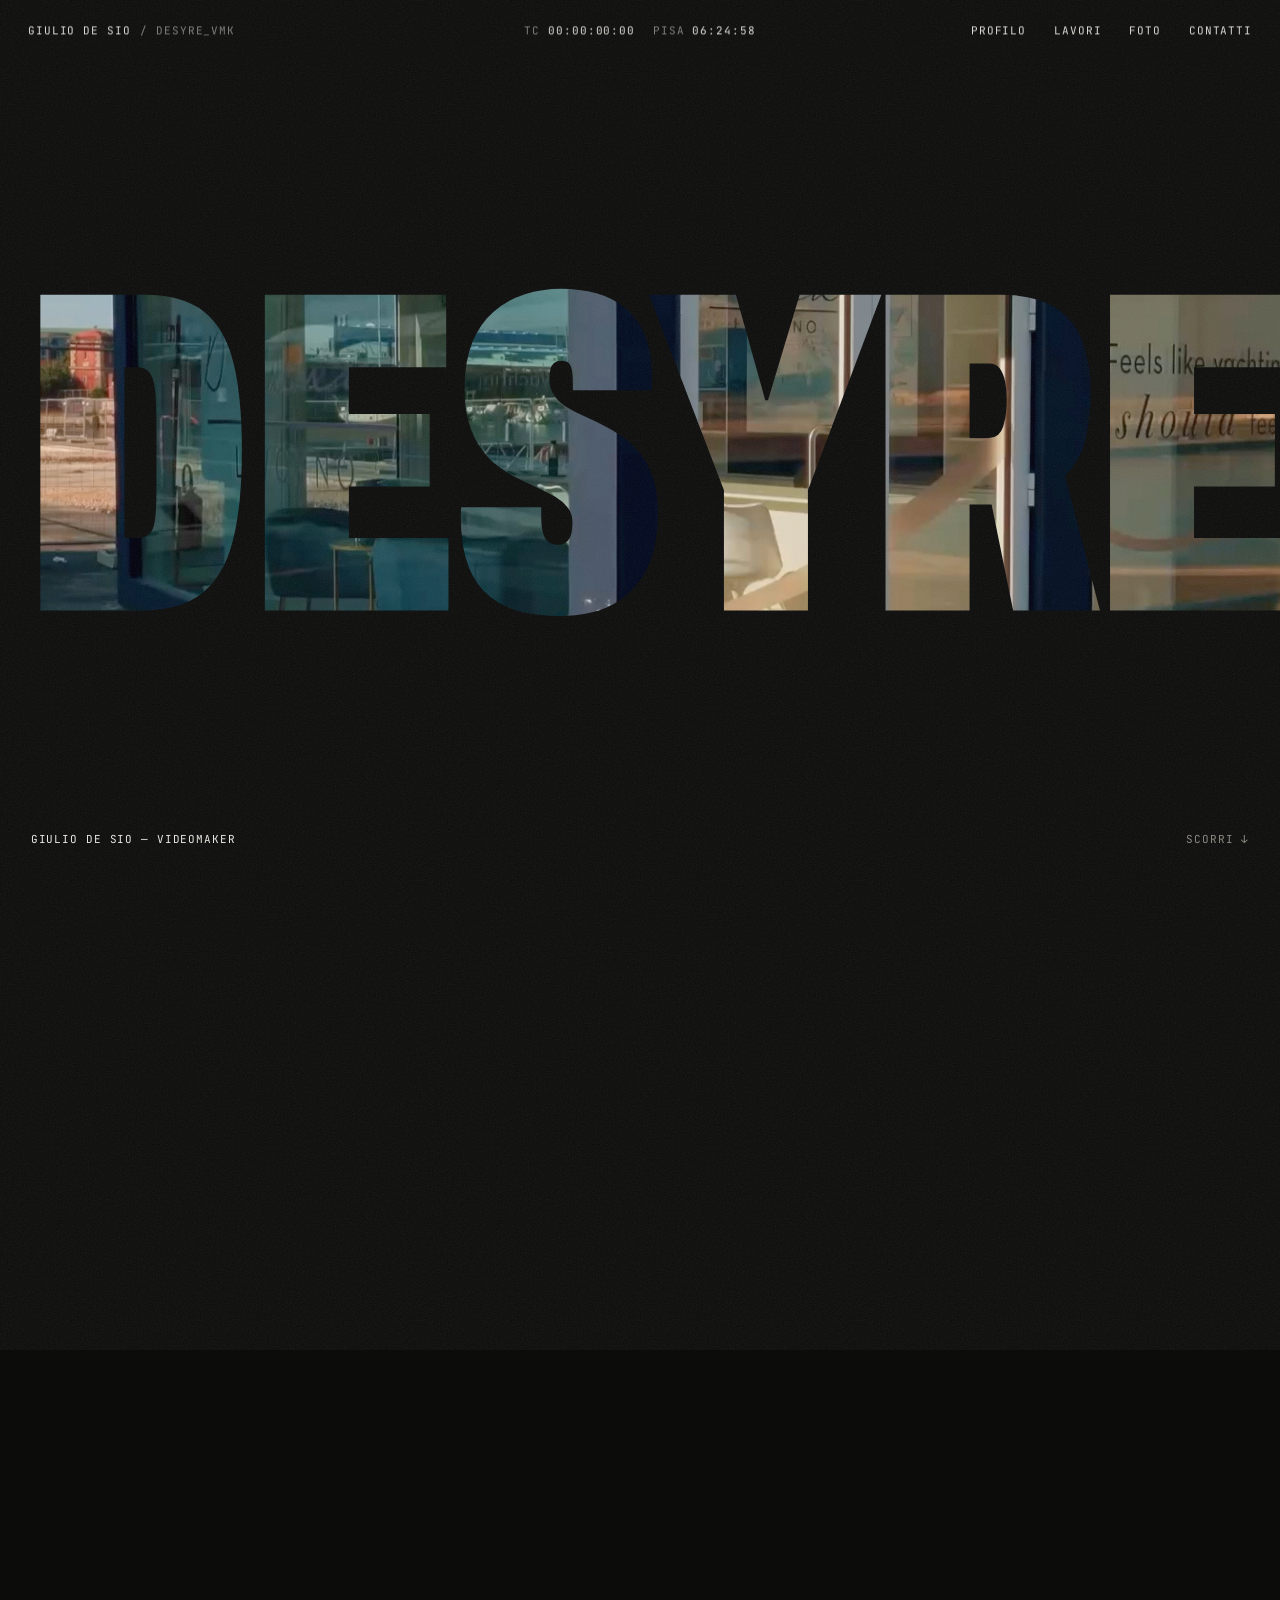
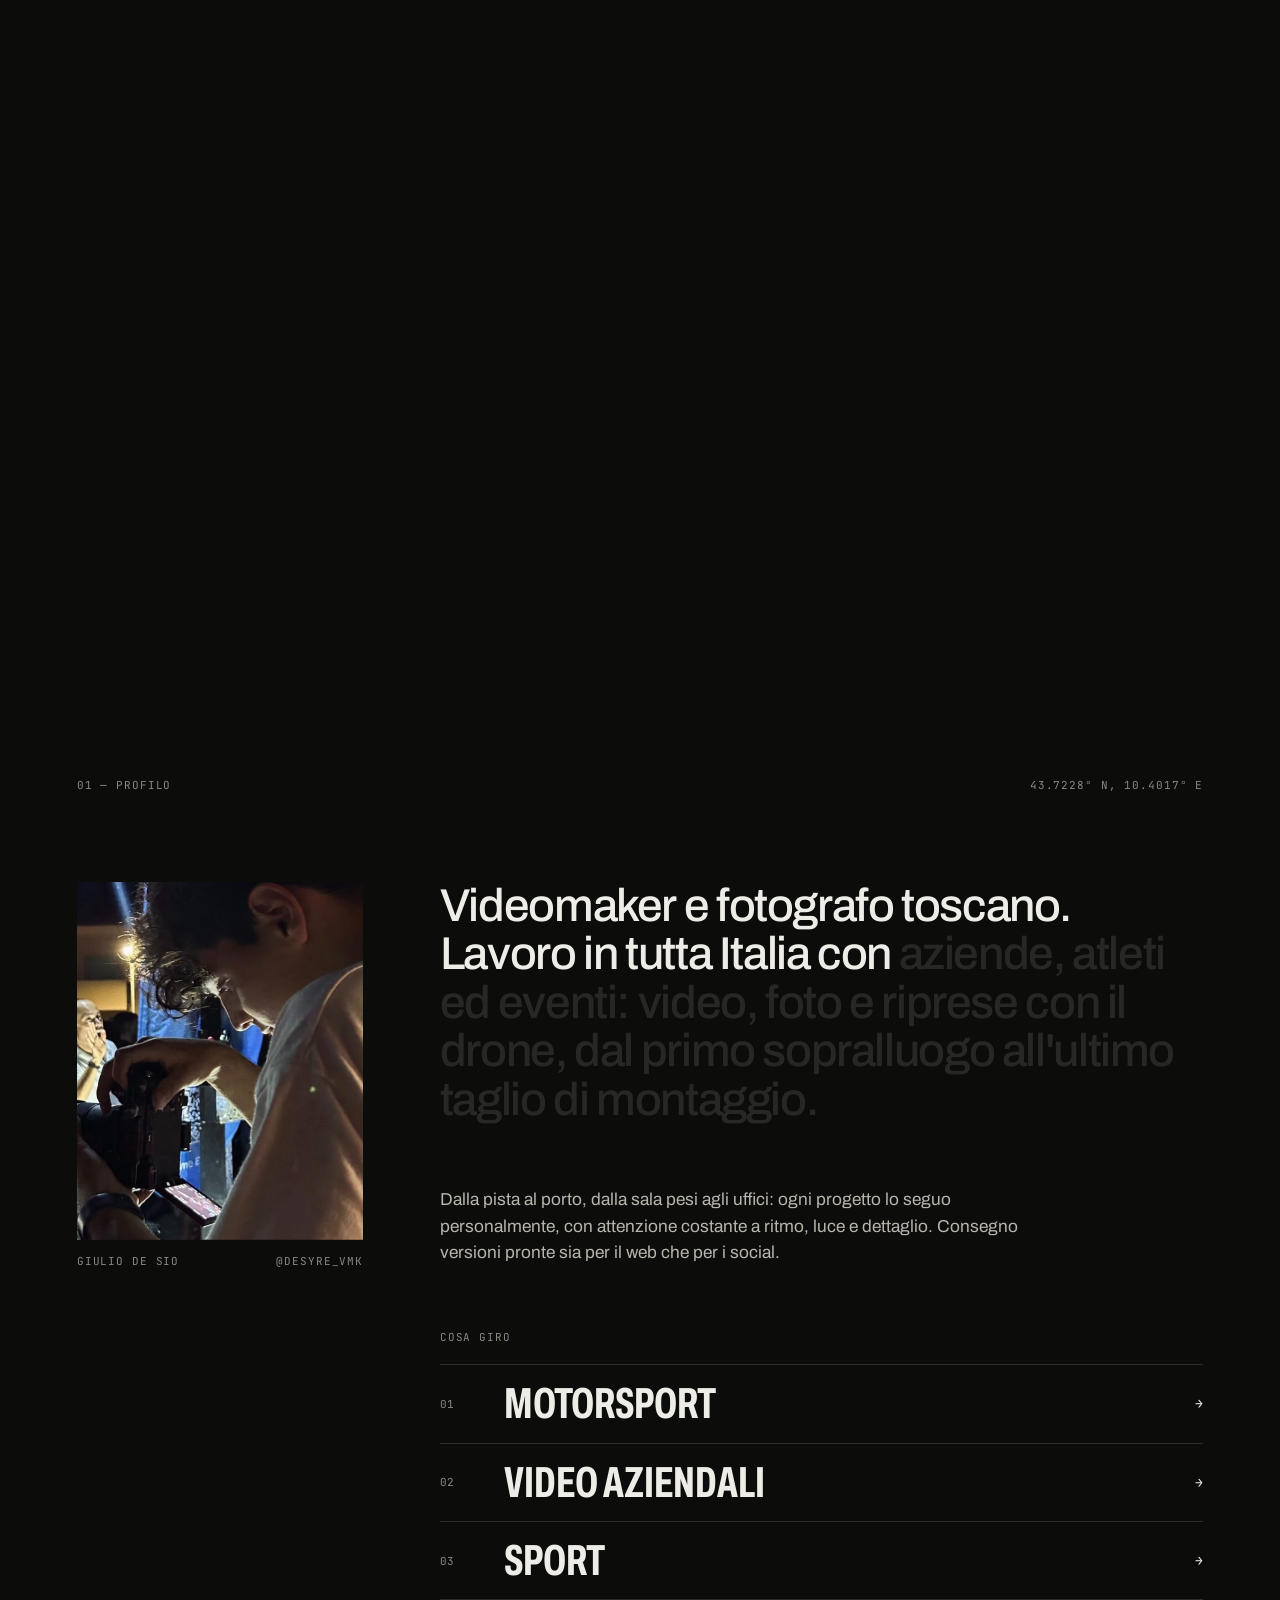
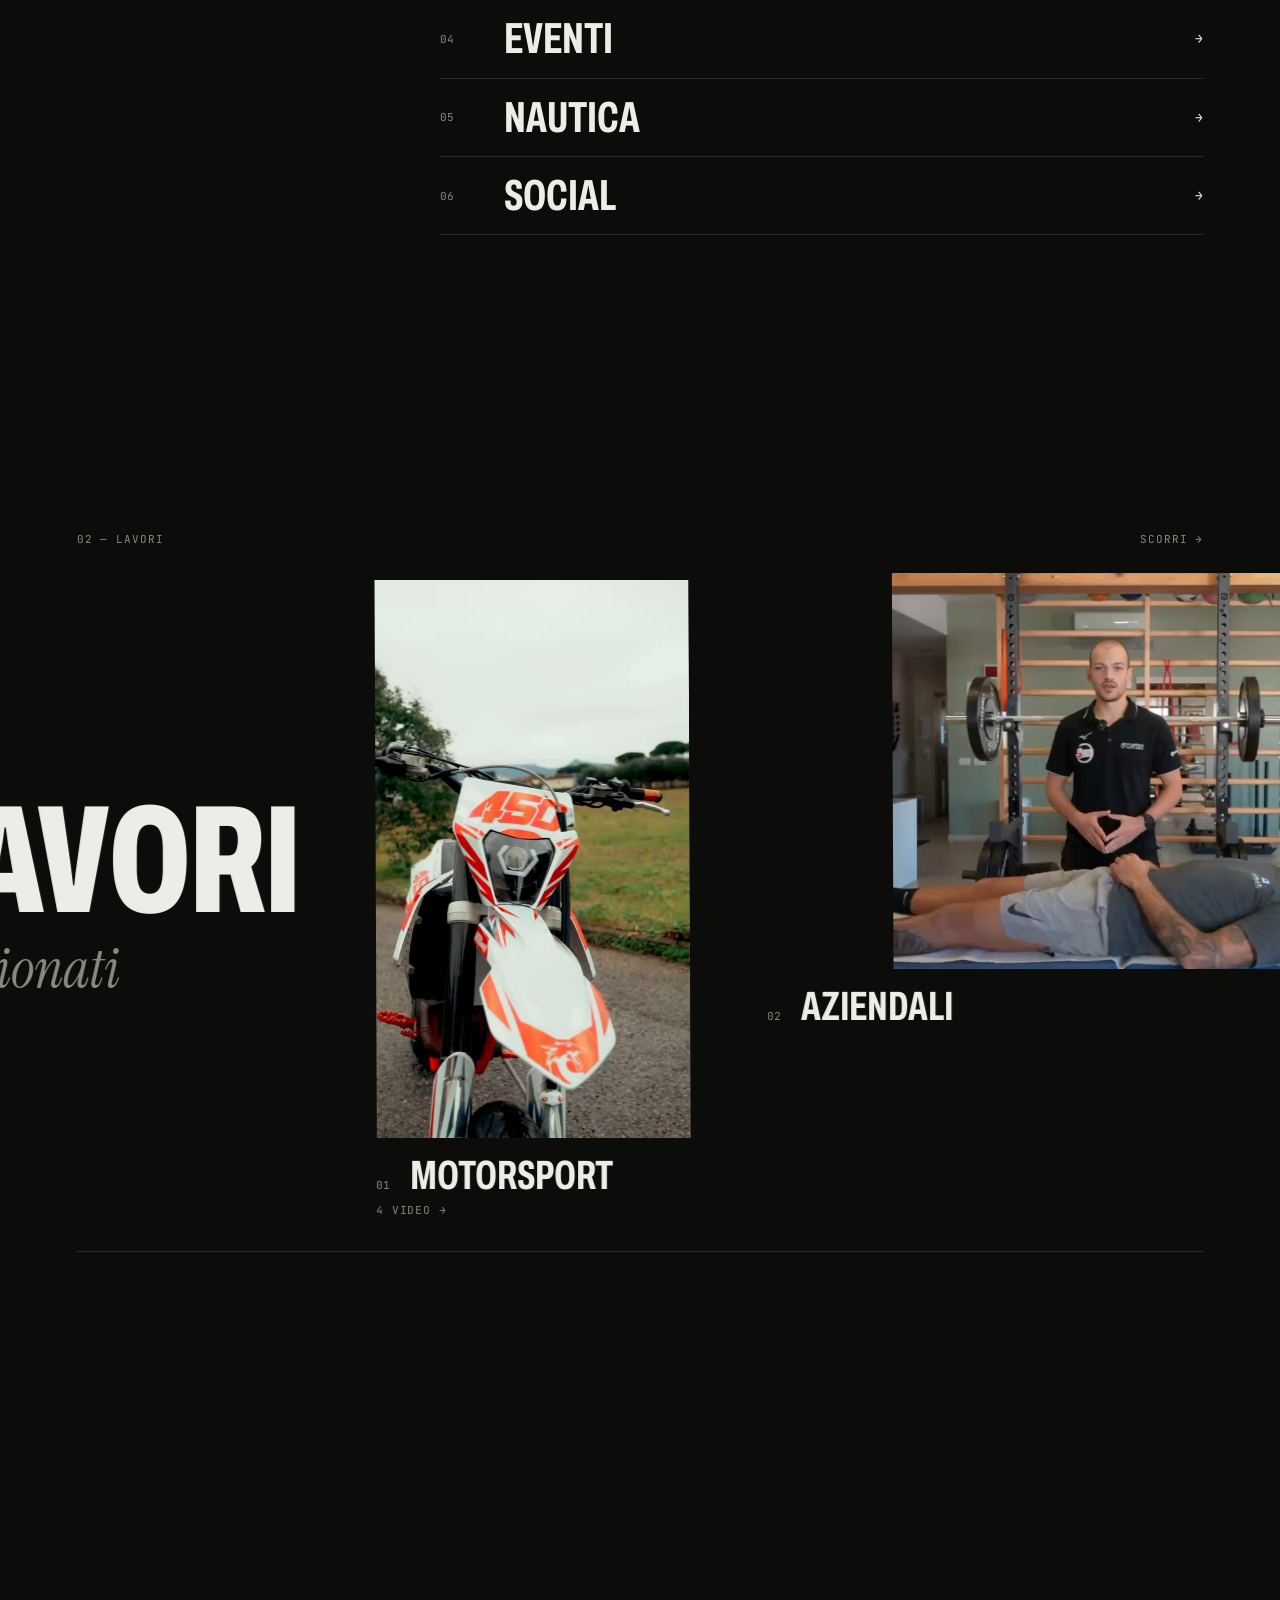
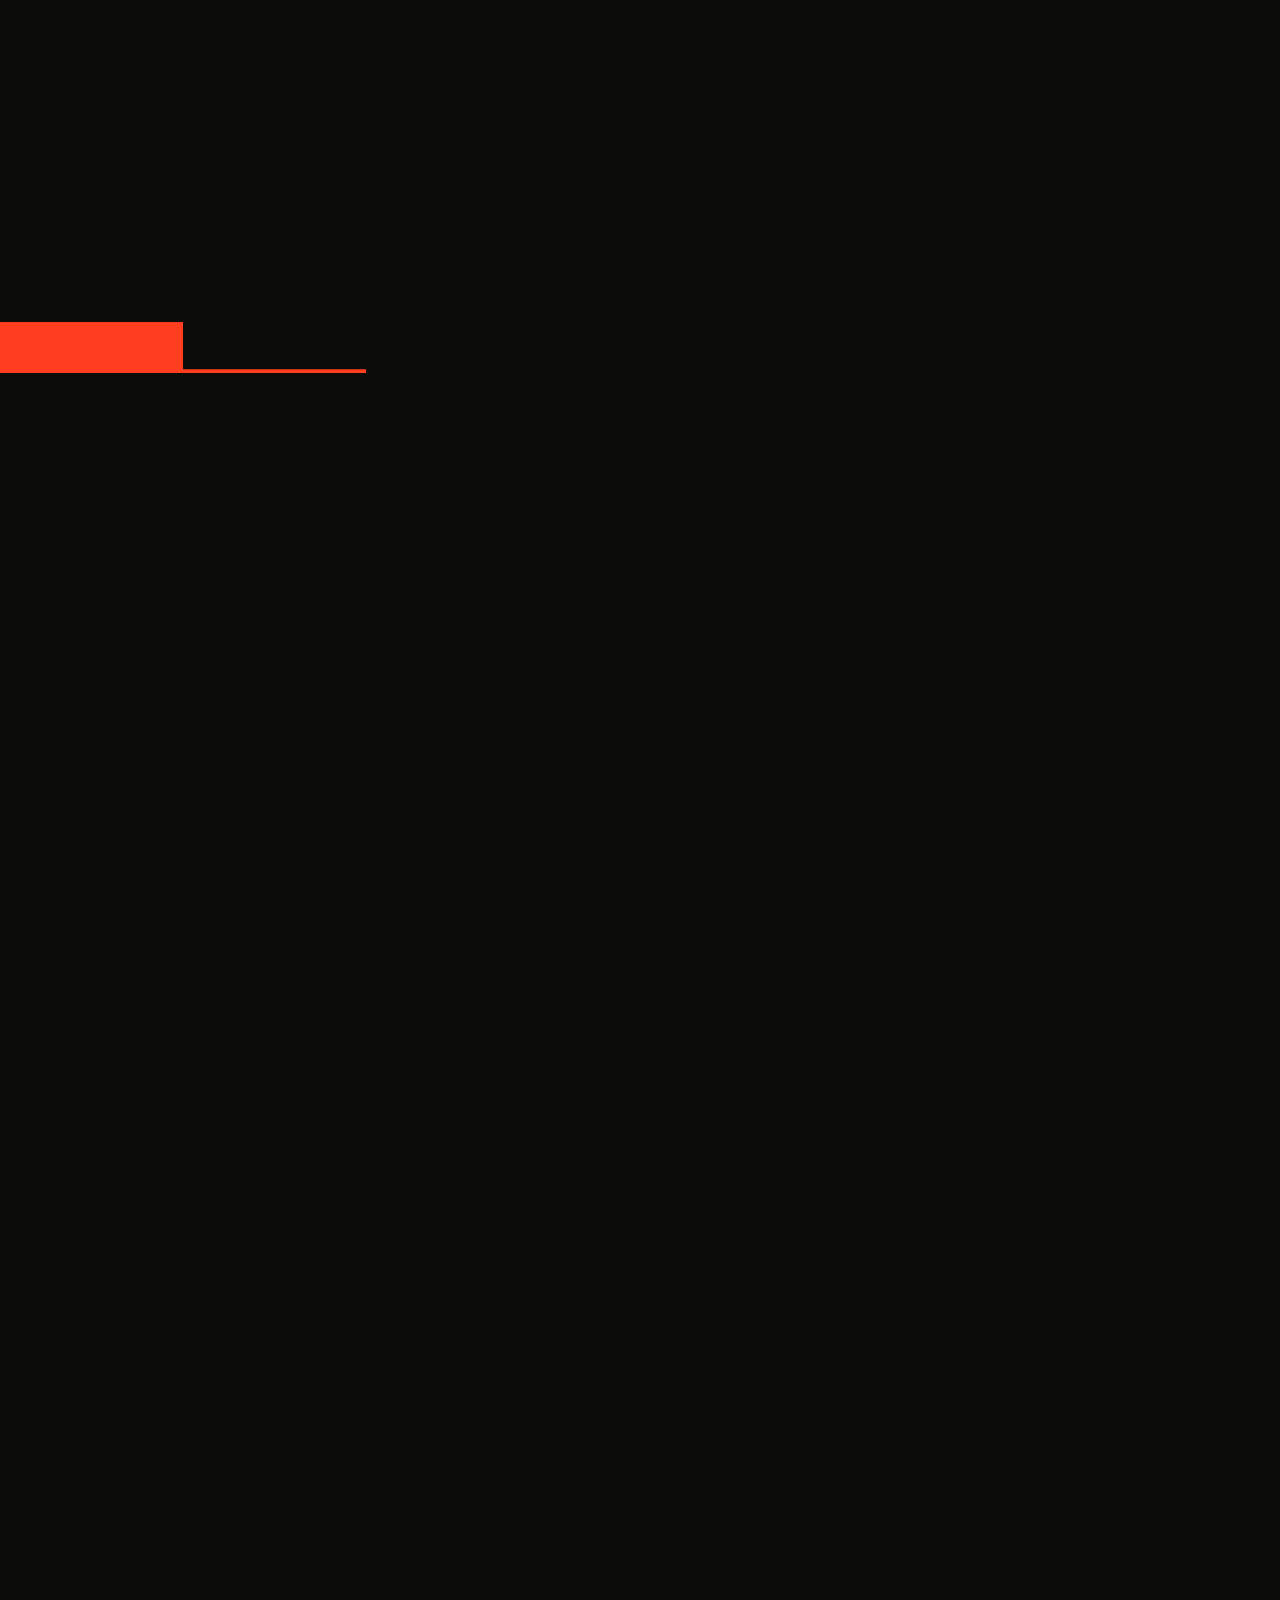
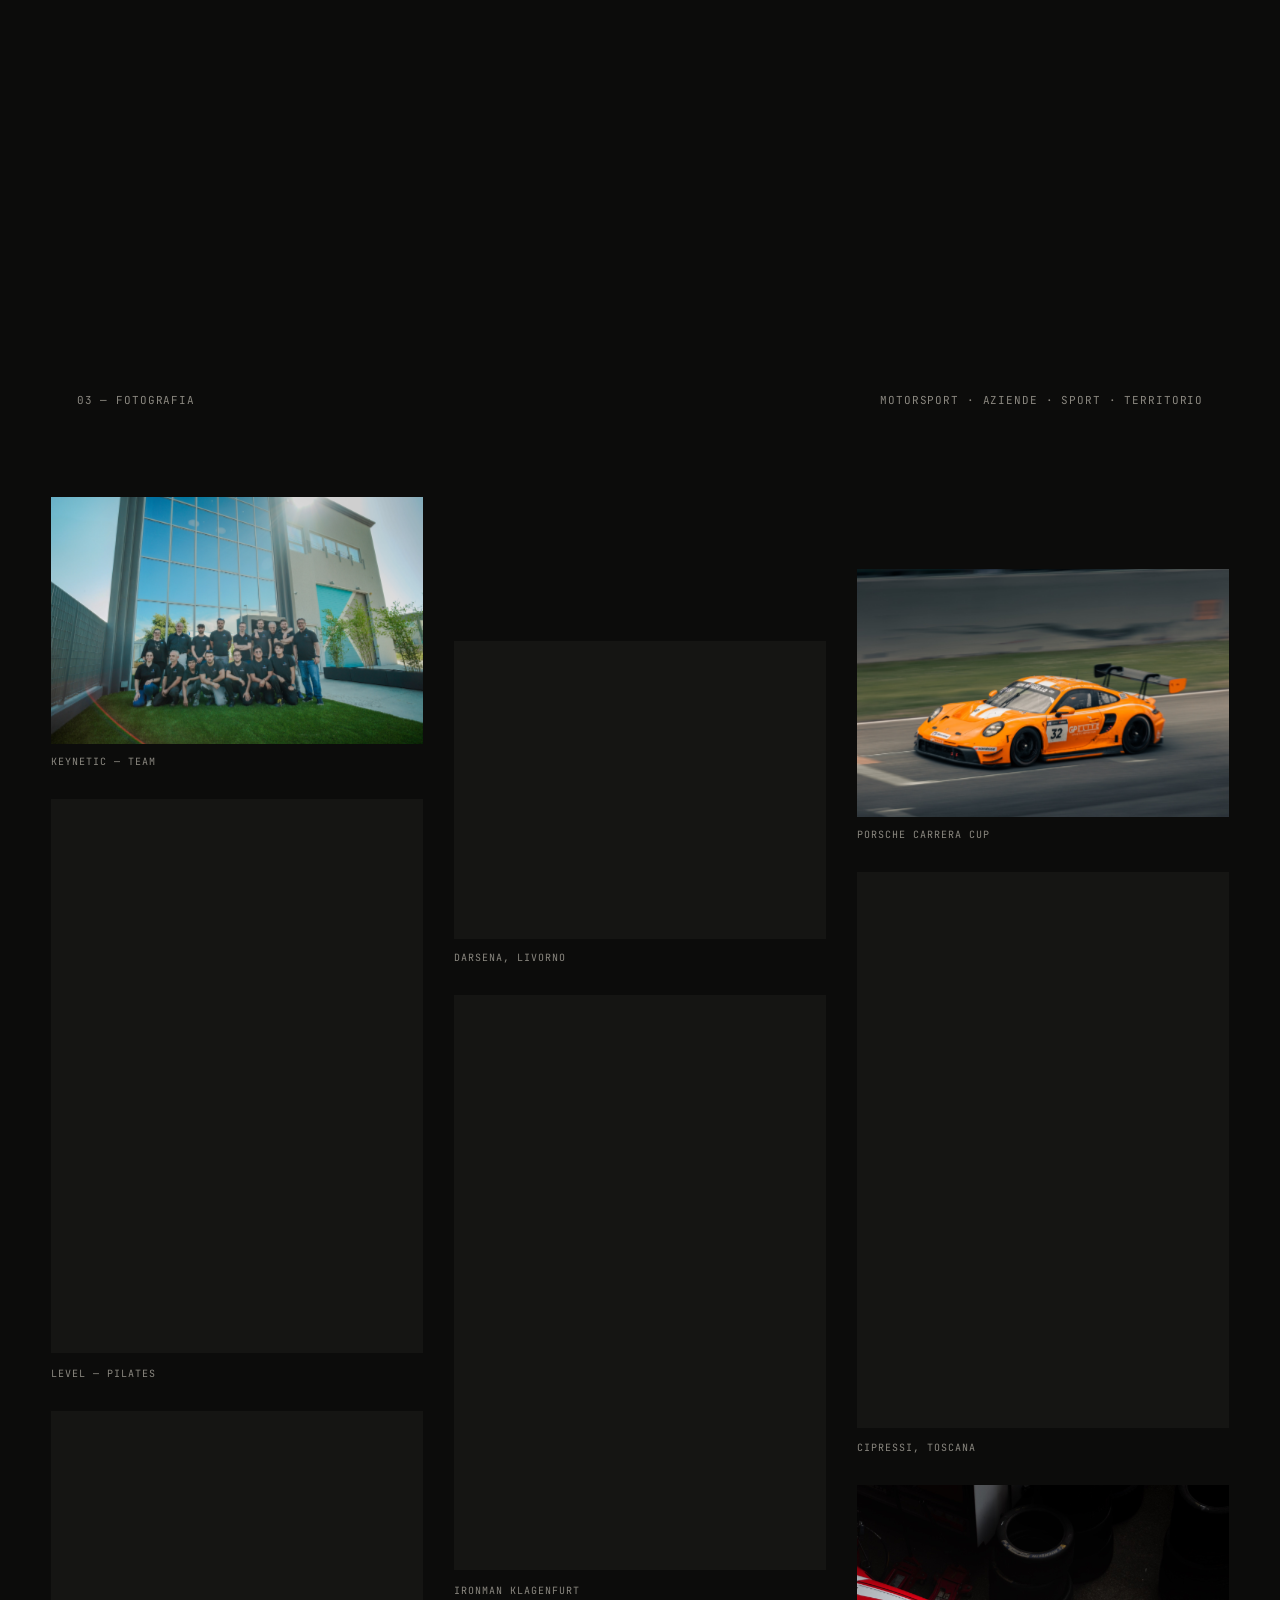
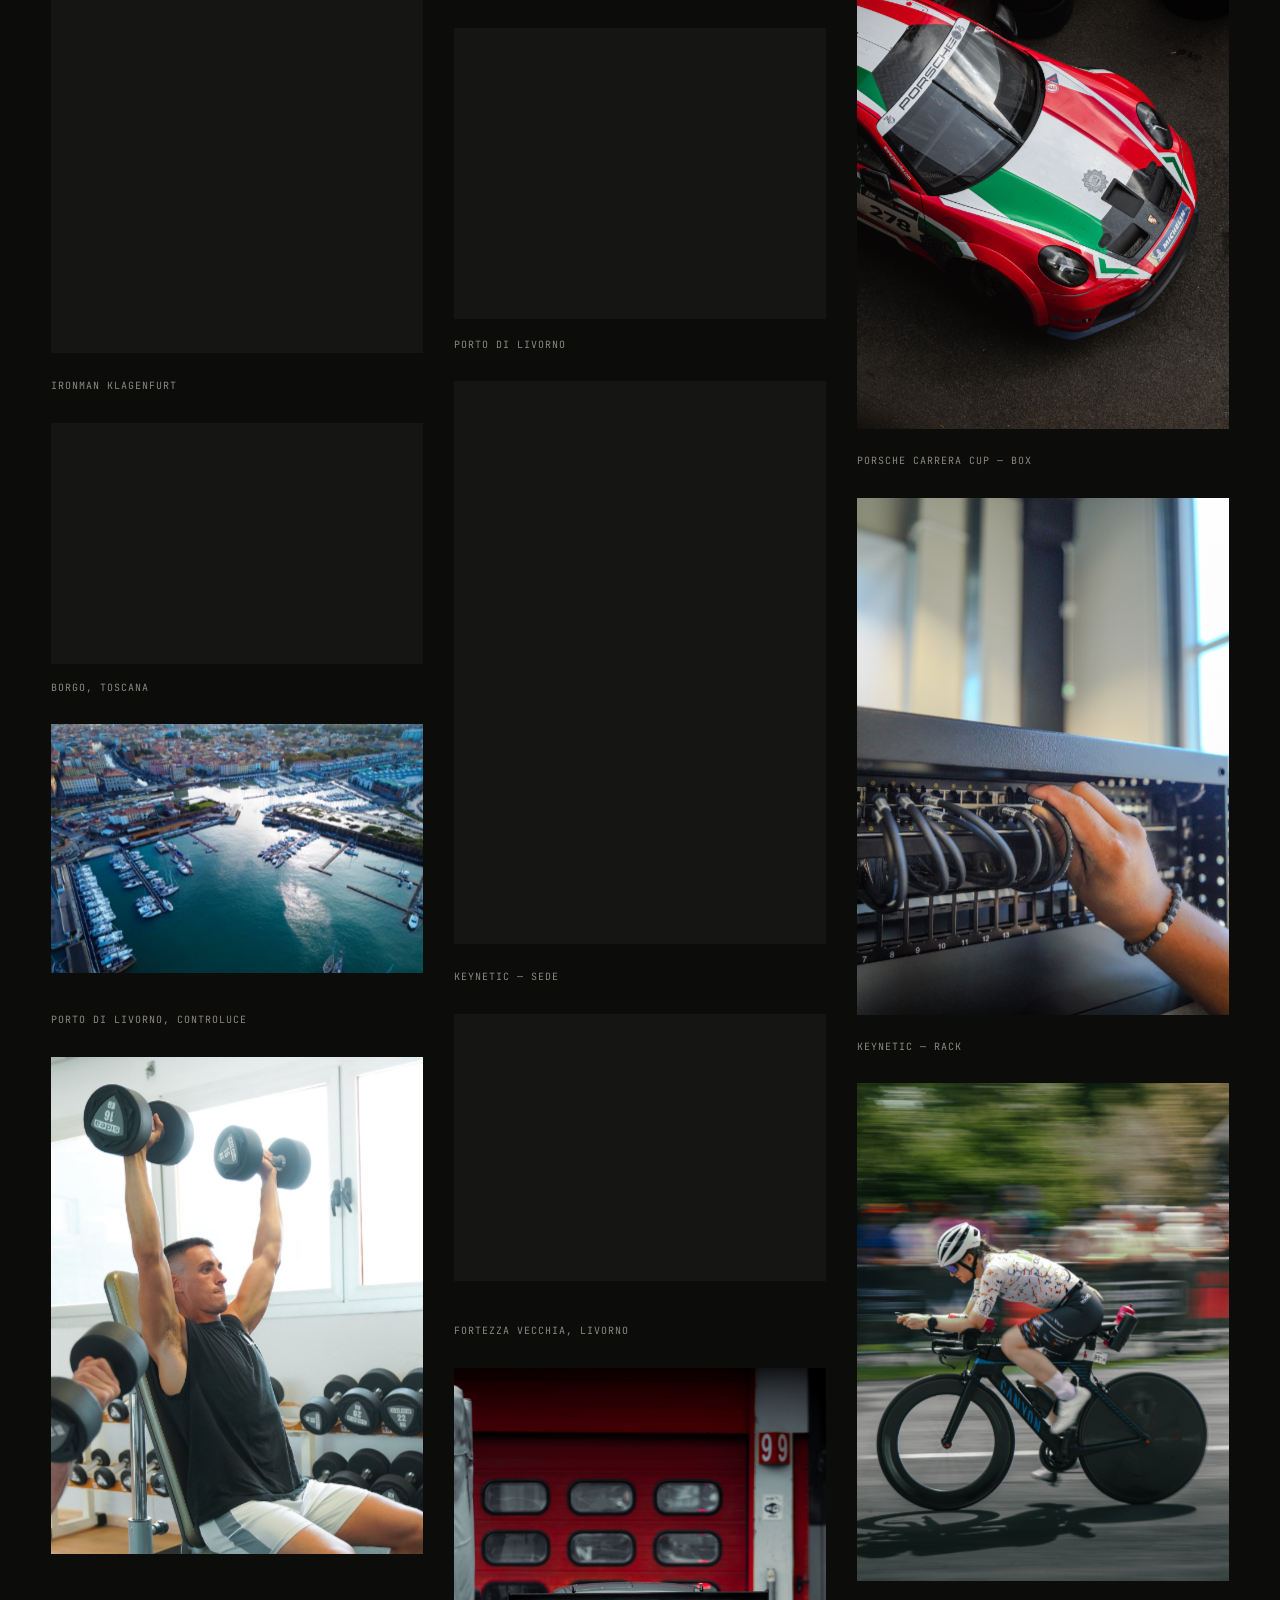
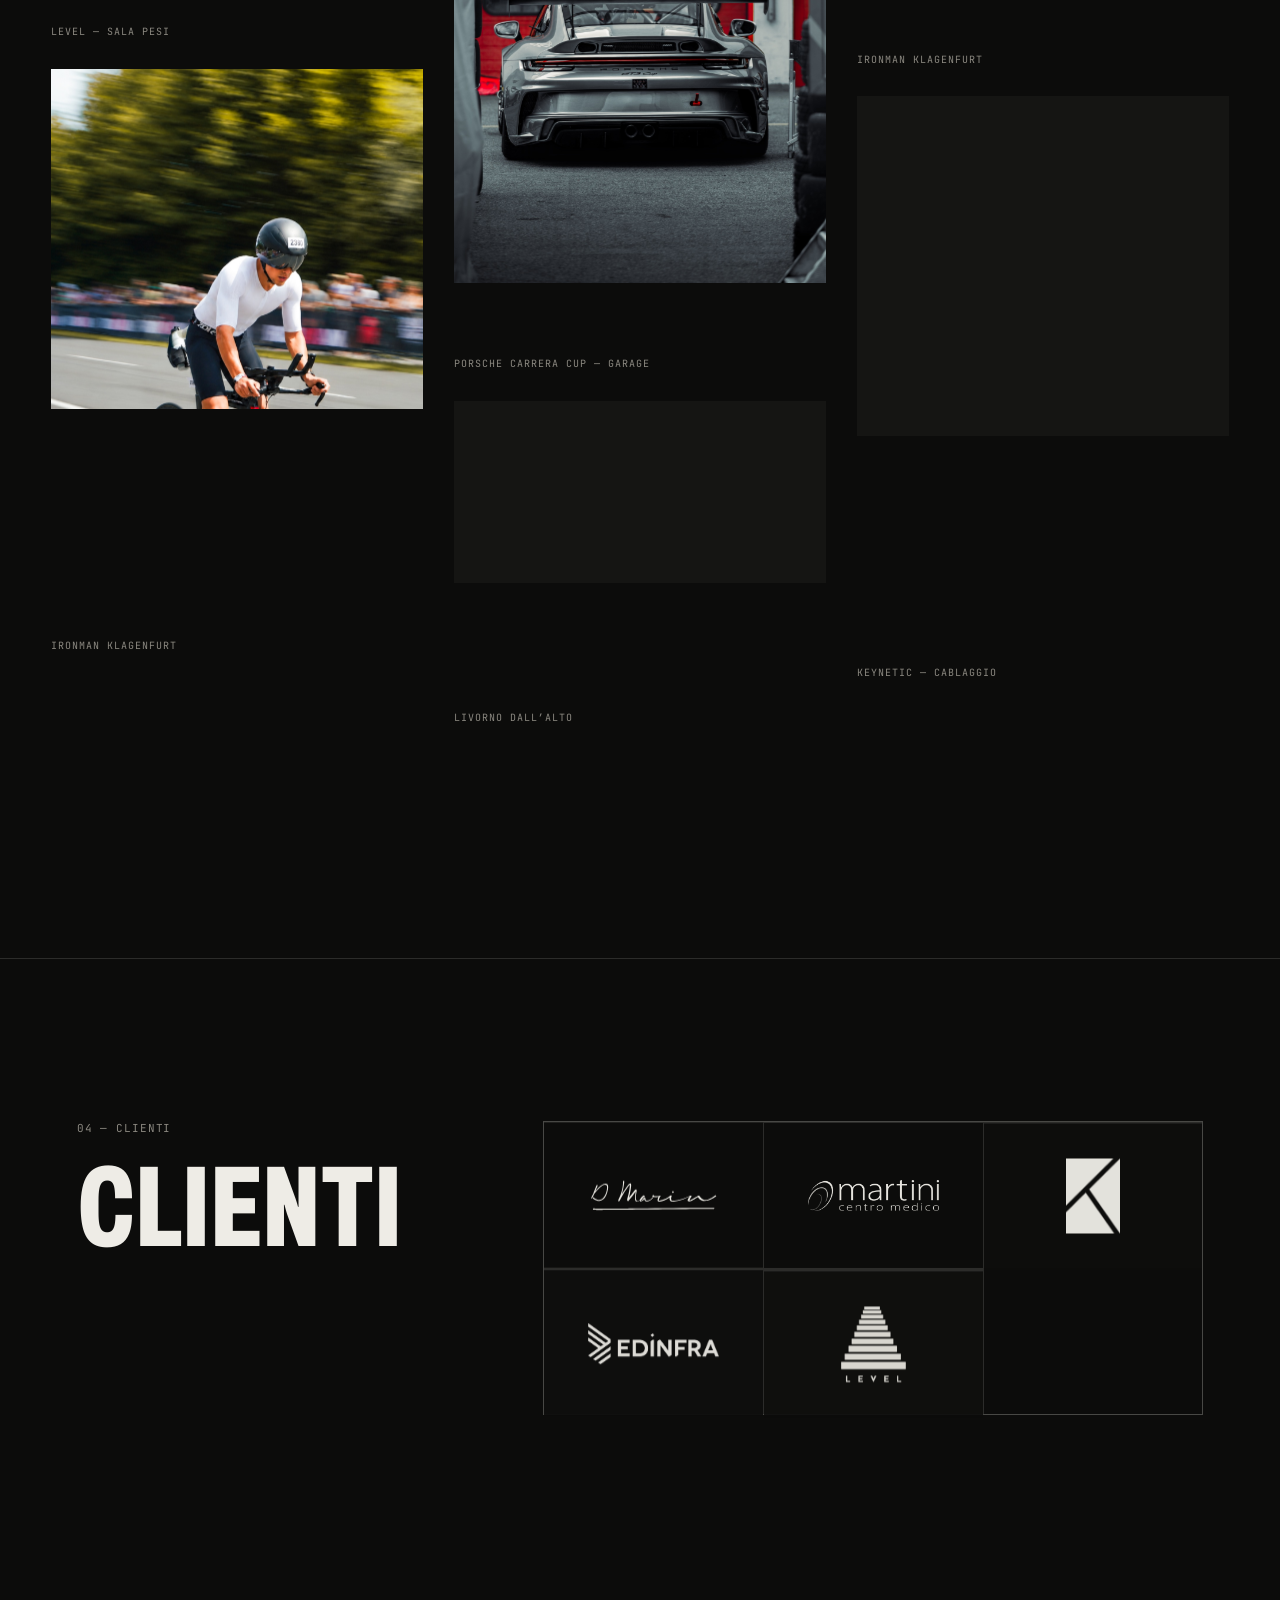
==== commit a999b95e: "Aggiornamento sito 01/11/2026 13:49" ====
--- a/index.html
+++ b/index.html
@@ -11,4 +11,4 @@
 </p> <p class="profilo__body" data-fade>
 Dalla pista al porto, dalla sala pesi agli uffici: ogni progetto lo seguo personalmente, con attenzione costante a ritmo,
         luce e dettaglio. Consegno versioni pronte sia per il web che per i social.
-</p> <div class="rows" data-rows> <div class="mono muted rows__label">Cosa giro</div> <ul class="rows__list"> <li data-row> <a class="row" href="/lavori/motorsport/" data-cursor="Guarda"> <span class="row__n">01</span> <span class="row__name">Motorsport</span> <span class="row__arrow" aria-hidden="true">→</span> </a> </li><li data-row> <a class="row" href="/lavori/aziendali/" data-cursor="Guarda"> <span class="row__n">02</span> <span class="row__name">Video aziendali</span> <span class="row__arrow" aria-hidden="true">→</span> </a> </li><li data-row> <a class="row" href="/lavori/sport/" data-cursor="Guarda"> <span class="row__n">03</span> <span class="row__name">Sport</span> <span class="row__arrow" aria-hidden="true">→</span> </a> </li><li data-row> <a class="row" href="/lavori/eventi/" data-cursor="Guarda"> <span class="row__n">04</span> <span class="row__name">Eventi</span> <span class="row__arrow" aria-hidden="true">→</span> </a> </li><li data-row> <a class="row" href="/lavori/nautica/" data-cursor="Guarda"> <span class="row__n">05</span> <span class="row__name">Nautica</span> <span class="row__arrow" aria-hidden="true">→</span> </a> </li><li data-row> <a class="row" href="/lavori/social/" data-cursor="Guarda"> <span class="row__n">06</span> <span class="row__name">Social</span> <span class="row__arrow" aria-hidden="true">→</span> </a> </li> </ul> </div> </div> </div> </section> <section id="lavori" class="works" data-works> <div class="works__head mono muted"> <h2 class="sec-head__title">02 — Lavori</h2><span class="works__hint">Scorri →</span> </div> <div class="works__viewport"> <div class="works__track" data-track> <div class="works__title"> <span class="works__title-big">Lavori</span> <span class="serif works__title-sub">selezionati</span> </div> <article id="lavoro-motorsport" class="card card--v" data-card data-work="motorsport" style="--h:62vh;--r:calc(9 / 16);--ar:9 / 16;--align:center"> <a href="/lavori/motorsport/" class="card__frame" data-card-frame data-cursor="Apri" aria-label="Motorsport: 4 video"> <div class="card__inner" data-card-inner> <div class="media media--dark" style="--label-x:calc(7% + 24px)">  <video muted loop playsinline preload="none" poster="/media/lavori/kmt-450-loop.jpg" data-video data-lazy aria-label="KMT 450">  <source data-src="/media/lavori/kmt-450-loop.mp4" type="video/mp4"> </video>  </div> </div> </a> <div class="card__cap"> <div class="card__cap-l"> <span class="mono muted card__n">01</span> <h3 class="card__name"><a href="/lavori/motorsport/">Motorsport</a></h3> </div> <a href="/lavori/motorsport/" class="mono muted card__count">4 video →</a> </div> </article><article id="lavoro-aziendali" class="card card--h" data-card data-work="aziendali" style="--h:44vh;--r:calc(16 / 9);--ar:16 / 9;--align:flex-start"> <a href="/lavori/aziendali/" class="card__frame" data-card-frame data-cursor="Apri" aria-label="Aziendali: 3 video"> <div class="card__inner" data-card-inner> <div class="media media--dark" style="--label-x:calc(7% + 24px)">  <video muted loop playsinline preload="none" poster="/media/lavori/martini-loop.jpg" data-video data-lazy aria-label="Centro Medico Martini">  <source data-src="/media/lavori/martini-loop.mp4" type="video/mp4"> </video>  </div> </div> </a> <div class="card__cap"> <div class="card__cap-l"> <span class="mono muted card__n">02</span> <h3 class="card__name"><a href="/lavori/aziendali/">Aziendali</a></h3> </div> <a href="/lavori/aziendali/" class="mono muted card__count">3 video →</a> </div> </article><article id="lavoro-sport" class="card card--v" data-card data-work="sport" style="--h:56vh;--r:calc(9 / 16);--ar:9 / 16;--align:flex-end"> <a href="/lavori/sport/" class="card__frame" data-card-frame data-cursor="Apri" aria-label="Sport: 2 video"> <div class="card__inner" data-card-inner> <div class="media media--dark" style="--label-x:calc(7% + 24px)">  <video muted loop playsinline preload="none" poster="/media/lavori/ironman-2026-loop.jpg" data-video data-lazy aria-label="Ironman 2026">  <source data-src="/media/lavori/ironman-2026-loop.mp4" type="video/mp4"> </video>  </div> </div> </a> <div class="card__cap"> <div class="card__cap-l"> <span class="mono muted card__n">03</span> <h3 class="card__name"><a href="/lavori/sport/">Sport</a></h3> </div> <a href="/lavori/sport/" class="mono muted card__count">2 video →</a> </div> </article><article id="lavoro-eventi" class="card card--h" data-card data-work="eventi" style="--h:48vh;--r:calc(16 / 9);--ar:16 / 9;--align:center"> <a href="/lavori/eventi/" class="card__frame" data-card-frame data-cursor="Apri" aria-label="Eventi: 2 video"> <div class="card__inner" data-card-inner> <div class="media media--dark" style="--label-x:calc(7% + 24px)">  <video muted loop playsinline preload="none" poster="/media/lavori/san-rossore-loop.jpg" data-video data-lazy aria-label="San Rossore Sound Parade">  <source data-src="/media/lavori/san-rossore-loop.mp4" type="video/mp4"> </video>  </div> </div> </a> <div class="card__cap"> <div class="card__cap-l"> <span class="mono muted card__n">04</span> <h3 class="card__name"><a href="/lavori/eventi/">Eventi</a></h3> </div> <a href="/lavori/eventi/" class="mono muted card__count">2 video →</a> </div> </article><article id="lavoro-nautica" class="card card--v" data-card data-work="nautica" style="--h:60vh;--r:calc(9 / 16);--ar:9 / 16;--align:flex-start"> <a href="/lavori/nautica/" class="card__frame" data-card-frame data-cursor="Apri" aria-label="Nautica: 3 video"> <div class="card__inner" data-card-inner> <div class="media media--dark" style="--label-x:calc(7% + 24px)">  <video muted loop playsinline preload="none" poster="/media/lavori/dmarin-livorno-loop.jpg" data-video data-lazy aria-label="D-Marin">  <source data-src="/media/lavori/dmarin-livorno-loop.mp4" type="video/mp4"> </video>  </div> </div> </a> <div class="card__cap"> <div class="card__cap-l"> <span class="mono muted card__n">05</span> <h3 class="card__name"><a href="/lavori/nautica/">Nautica</a></h3> </div> <a href="/lavori/nautica/" class="mono muted card__count">3 video →</a> </div> </article><article id="lavoro-social" class="card card--v" data-card data-work="social" style="--h:58vh;--r:calc(9 / 16);--ar:9 / 16;--align:center"> <a href="/lavori/social/" class="card__frame" data-card-frame data-cursor="Apri" aria-label="Social: 5 video"> <div class="card__inner" data-card-inner> <div class="media media--dark" style="--label-x:calc(7% + 24px)">  <video muted loop playsinline preload="none" poster="/media/lavori/level-reel-loop.jpg" data-video data-lazy aria-label="Level">  <source data-src="/media/lavori/level-reel-loop.mp4" type="video/mp4"> </video>  </div> </div> </a> <div class="card__cap"> <div class="card__cap-l"> <span class="mono muted card__n">06</span> <h3 class="card__name"><a href="/lavori/social/">Social</a></h3> </div> <a href="/lavori/social/" class="mono muted card__count">5 video →</a> </div> </article> <a href="https://instagram.com/desyre_vmk" target="_blank" rel="noopener" data-cursor="Apri" class="works__more"> <span class="serif works__title-sub">Altro su</span> <span class="works__more-big">Instagram ↗</span> <span class="mono muted">@desyre_vmk</span> </a> </div> </div> <div class="works__progress"><div class="works__bar" data-works-bar></div></div> </section> <section class="shutter" data-shutter aria-hidden="true"> <div class="shutter__bars"> <div class="shutter__bar" data-bar></div><div class="shutter__bar" data-bar></div><div class="shutter__bar" data-bar></div><div class="shutter__bar" data-bar></div><div class="shutter__bar" data-bar></div><div class="shutter__bar" data-bar></div><div class="shutter__bar" data-bar></div> </div> <div class="shutter__word serif" data-shutter-word>Fotografia</div> </section> <section id="foto" class="foto"> <div class="sec-head mono muted foto__head"> <h2 class="sec-head__title">03 — Fotografia</h2><span>Motorsport · Aziende · Sport · Territorio</span> </div> <div class="foto__grid" data-photos> <div class="foto__col" data-col data-speed="-4" style="--offset:0;--pad:8vh"> <figure class="foto__fig"> <button type="button" class="foto__frame" data-photo-frame data-zoom="/media/foto/keynetic-team.jpg" data-index="3" data-title="Keynetic — Team" data-cursor="Apri" aria-label="Ingrandisci: Keynetic — Team" style="aspect-ratio:2000/1333"> <div class="foto__inner"> <div class="media media--dark">   <img src="/media/foto/keynetic-team.jpg" alt="Il team Keynetic davanti alla sede" loading="lazy" decoding="async"> </div> </div> </button> <figcaption class="foto__cap">Keynetic — Team</figcaption> </figure><figure class="foto__fig"> <button type="button" class="foto__frame" data-photo-frame data-zoom="/media/foto/level-pilates.jpg" data-index="5" data-title="Level — Pilates" data-cursor="Apri" aria-label="Ingrandisci: Level — Pilates" style="aspect-ratio:1333/2000"> <div class="foto__inner"> <div class="media media--dark">   <img src="/media/foto/level-pilates.jpg" alt="Level: lezione di pilates sul reformer" loading="lazy" decoding="async"> </div> </div> </button> <figcaption class="foto__cap">Level — Pilates</figcaption> </figure><figure class="foto__fig"> <button type="button" class="foto__frame" data-photo-frame data-zoom="/media/foto/ironman-rosso.jpg" data-index="9" data-title="Ironman Klagenfurt" data-cursor="Apri" aria-label="Ingrandisci: Ironman Klagenfurt" style="aspect-ratio:1333/2000"> <div class="foto__inner"> <div class="media media--dark">   <img src="/media/foto/ironman-rosso.jpg" alt="Ironman Klagenfurt: triatleta in bici con la maglia rossa" loading="lazy" decoding="async"> </div> </div> </button> <figcaption class="foto__cap">Ironman Klagenfurt</figcaption> </figure><figure class="foto__fig"> <button type="button" class="foto__frame" data-photo-frame data-zoom="/media/foto/toscana-arco.jpg" data-index="10" data-title="Borgo, Toscana" data-cursor="Apri" aria-label="Ingrandisci: Borgo, Toscana" style="aspect-ratio:2000/1333"> <div class="foto__inner"> <div class="media media--dark">   <img src="/media/foto/toscana-arco.jpg" alt="Arco in pietra di un borgo toscano" loading="lazy" decoding="async"> </div> </div> </button> <figcaption class="foto__cap">Borgo, Toscana</figcaption> </figure><figure class="foto__fig"> <button type="button" class="foto__frame" data-photo-frame data-zoom="/media/foto/livorno-controluce.jpg" data-index="11" data-title="Porto di Livorno, controluce" data-cursor="Apri" aria-label="Ingrandisci: Porto di Livorno, controluce" style="aspect-ratio:2000/1500"> <div class="foto__inner"> <div class="media media--dark">   <img src="/media/foto/livorno-controluce.jpg" alt="Porto di Livorno in controluce ripreso dal drone" loading="lazy" decoding="async"> </div> </div> </button> <figcaption class="foto__cap">Porto di Livorno, controluce</figcaption> </figure><figure class="foto__fig"> <button type="button" class="foto__frame" data-photo-frame data-zoom="/media/foto/level-pesi.jpg" data-index="12" data-title="Level — Sala pesi" data-cursor="Apri" aria-label="Ingrandisci: Level — Sala pesi" style="aspect-ratio:1333/2000"> <div class="foto__inner"> <div class="media media--dark">   <img src="/media/foto/level-pesi.jpg" alt="Level: allenamento con i manubri" loading="lazy" decoding="async"> </div> </div> </button> <figcaption class="foto__cap">Level — Sala pesi</figcaption> </figure><figure class="foto__fig"> <button type="button" class="foto__frame" data-photo-frame data-zoom="/media/foto/ironman-frontale.jpg" data-index="19" data-title="Ironman Klagenfurt" data-cursor="Apri" aria-label="Ingrandisci: Ironman Klagenfurt" style="aspect-ratio:1330/2000"> <div class="foto__inner"> <div class="media media--dark">   <img src="/media/foto/ironman-frontale.jpg" alt="Ironman Klagenfurt: triatleta in bici ripreso frontalmente" loading="lazy" decoding="async"> </div> </div> </button> <figcaption class="foto__cap">Ironman Klagenfurt</figcaption> </figure> </div><div class="foto__col" data-col data-speed="-12" style="--offset:16vh;--pad:0vh"> <figure class="foto__fig"> <button type="button" class="foto__frame" data-photo-frame data-zoom="/media/foto/livorno-darsena.jpg" data-index="1" data-title="Darsena, Livorno" data-cursor="Apri" aria-label="Ingrandisci: Darsena, Livorno" style="aspect-ratio:2000/1500"> <div class="foto__inner"> <div class="media media--dark">   <img src="/media/foto/livorno-darsena.jpg" alt="Darsena di Livorno vista dall’alto con il drone" loading="lazy" decoding="async"> </div> </div> </button> <figcaption class="foto__cap">Darsena, Livorno</figcaption> </figure><figure class="foto__fig"> <button type="button" class="foto__frame" data-photo-frame data-zoom="/media/foto/ironman-canyon.jpg" data-index="2" data-title="Ironman Klagenfurt" data-cursor="Apri" aria-label="Ingrandisci: Ironman Klagenfurt" style="aspect-ratio:1333/2000"> <div class="foto__inner"> <div class="media media--dark">   <img src="/media/foto/ironman-canyon.jpg" alt="Ironman Klagenfurt: triatleta in bici da crono, foto in panning" loading="lazy" decoding="async"> </div> </div> </button> <figcaption class="foto__cap">Ironman Klagenfurt</figcaption> </figure><figure class="foto__fig"> <button type="button" class="foto__frame" data-photo-frame data-zoom="/media/foto/livorno-mare.jpg" data-index="6" data-title="Porto di Livorno" data-cursor="Apri" aria-label="Ingrandisci: Porto di Livorno" style="aspect-ratio:2000/1500"> <div class="foto__inner"> <div class="media media--dark">   <img src="/media/foto/livorno-mare.jpg" alt="Porto di Livorno dal drone, verso il mare aperto" loading="lazy" decoding="async"> </div> </div> </button> <figcaption class="foto__cap">Porto di Livorno</figcaption> </figure><figure class="foto__fig"> <button type="button" class="foto__frame" data-photo-frame data-zoom="/media/foto/keynetic-sede.jpg" data-index="13" data-title="Keynetic — Sede" data-cursor="Apri" aria-label="Ingrandisci: Keynetic — Sede" style="aspect-ratio:1333/2000"> <div class="foto__inner"> <div class="media media--dark">   <img src="/media/foto/keynetic-sede.jpg" alt="La sede Keynetic" loading="lazy" decoding="async"> </div> </div> </button> <figcaption class="foto__cap">Keynetic — Sede</figcaption> </figure><figure class="foto__fig"> <button type="button" class="foto__frame" data-photo-frame data-zoom="/media/foto/livorno-fortezza.jpg" data-index="15" data-title="Fortezza Vecchia, Livorno" data-cursor="Apri" aria-label="Ingrandisci: Fortezza Vecchia, Livorno" style="aspect-ratio:2000/1500"> <div class="foto__inner"> <div class="media media--dark">   <img src="/media/foto/livorno-fortezza.jpg" alt="Fortezza di Livorno ripresa dal drone" loading="lazy" decoding="async"> </div> </div> </button> <figcaption class="foto__cap">Fortezza Vecchia, Livorno</figcaption> </figure><figure class="foto__fig"> <button type="button" class="foto__frame" data-photo-frame data-zoom="/media/foto/porsche-box.jpg" data-index="16" data-title="Porsche Carrera Cup — Garage" data-cursor="Apri" aria-label="Ingrandisci: Porsche Carrera Cup — Garage" style="aspect-ratio:1333/2000"> <div class="foto__inner"> <div class="media media--dark">   <img src="/media/foto/porsche-box.jpg" alt="Porsche nel box prima della gara" loading="lazy" decoding="async"> </div> </div> </button> <figcaption class="foto__cap">Porsche Carrera Cup — Garage</figcaption> </figure><figure class="foto__fig"> <button type="button" class="foto__frame" data-photo-frame data-zoom="/media/foto/livorno-citta.jpg" data-index="18" data-title="Livorno dall’alto" data-cursor="Apri" aria-label="Ingrandisci: Livorno dall’alto" style="aspect-ratio:2000/1500"> <div class="foto__inner"> <div class="media media--dark">   <img src="/media/foto/livorno-citta.jpg" alt="Livorno e le colline dal drone, sopra il porto" loading="lazy" decoding="async"> </div> </div> </button> <figcaption class="foto__cap">Livorno dall’alto</figcaption> </figure> </div><div class="foto__col" data-col data-speed="-7" style="--offset:8vh;--pad:5vh"> <figure class="foto__fig"> <button type="button" class="foto__frame" data-photo-frame data-zoom="/media/foto/porsche-pista.jpg" data-index="0" data-title="Porsche Carrera Cup" data-cursor="Apri" aria-label="Ingrandisci: Porsche Carrera Cup" style="aspect-ratio:2000/1333"> <div class="foto__inner"> <div class="media media--dark">   <img src="/media/foto/porsche-pista.jpg" alt="Porsche Carrera Cup in pista" loading="lazy" decoding="async"> </div> </div> </button> <figcaption class="foto__cap">Porsche Carrera Cup</figcaption> </figure><figure class="foto__fig"> <button type="button" class="foto__frame" data-photo-frame data-zoom="/media/foto/toscana-cipressi.jpg" data-index="4" data-title="Cipressi, Toscana" data-cursor="Apri" aria-label="Ingrandisci: Cipressi, Toscana" style="aspect-ratio:1333/2000"> <div class="foto__inner"> <div class="media media--dark">   <img src="/media/foto/toscana-cipressi.jpg" alt="Viale di cipressi in Toscana" loading="lazy" decoding="async"> </div> </div> </button> <figcaption class="foto__cap">Cipressi, Toscana</figcaption> </figure><figure class="foto__fig"> <button type="button" class="foto__frame" data-photo-frame data-zoom="/media/foto/porsche-tricolore.jpg" data-index="7" data-title="Porsche Carrera Cup — Box" data-cursor="Apri" aria-label="Ingrandisci: Porsche Carrera Cup — Box" style="aspect-ratio:1333/2000"> <div class="foto__inner"> <div class="media media--dark">   <img src="/media/foto/porsche-tricolore.jpg" alt="Porsche con livrea tricolore vista dall’alto ai box" loading="lazy" decoding="async"> </div> </div> </button> <figcaption class="foto__cap">Porsche Carrera Cup — Box</figcaption> </figure><figure class="foto__fig"> <button type="button" class="foto__frame" data-photo-frame data-zoom="/media/foto/keynetic-rack-luce.jpg" data-index="8" data-title="Keynetic — Rack" data-cursor="Apri" aria-label="Ingrandisci: Keynetic — Rack" style="aspect-ratio:1403/2000"> <div class="foto__inner"> <div class="media media--dark">   <img src="/media/foto/keynetic-rack-luce.jpg" alt="Keynetic: cablaggio di un rack vicino alla finestra" loading="lazy" decoding="async"> </div> </div> </button> <figcaption class="foto__cap">Keynetic — Rack</figcaption> </figure><figure class="foto__fig"> <button type="button" class="foto__frame" data-photo-frame data-zoom="/media/foto/ironman-disco.jpg" data-index="14" data-title="Ironman Klagenfurt" data-cursor="Apri" aria-label="Ingrandisci: Ironman Klagenfurt" style="aspect-ratio:1333/2000"> <div class="foto__inner"> <div class="media media--dark">   <img src="/media/foto/ironman-disco.jpg" alt="Ironman Klagenfurt: triatleta con ruota lenticolare in panning" loading="lazy" decoding="async"> </div> </div> </button> <figcaption class="foto__cap">Ironman Klagenfurt</figcaption> </figure><figure class="foto__fig"> <button type="button" class="foto__frame" data-photo-frame data-zoom="/media/foto/keynetic-cablaggio.jpg" data-index="17" data-title="Keynetic — Cablaggio" data-cursor="Apri" aria-label="Ingrandisci: Keynetic — Cablaggio" style="aspect-ratio:1333/2000"> <div class="foto__inner"> <div class="media media--dark">   <img src="/media/foto/keynetic-cablaggio.jpg" alt="Keynetic: mani al lavoro sul cablaggio di rete" loading="lazy" decoding="async"> </div> </div> </button> <figcaption class="foto__cap">Keynetic — Cablaggio</figcaption> </figure> </div> </div> </section> <section id="clienti" class="clienti"> <div class="split"> <div class="clienti__head"> <span class="mono muted">04 — Clienti</span> <h2 class="clienti__title">Clienti</h2> </div> <ul class="clienti__logos" data-logos style="--cols:3"> <li class="clienti__logo" data-logo> <div class="media media--dark media--contain">   <img src="/media/clienti/d-marin.svg" alt="D-Marin" loading="lazy" decoding="async"> </div> </li><li class="clienti__logo" data-logo> <div class="media media--dark media--contain">   <img src="/media/clienti/martini.png" alt="Centro Medico Martini" loading="lazy" decoding="async"> </div> </li><li class="clienti__logo" data-logo> <div class="media media--dark media--contain">   <img src="/media/clienti/keynetic.png" alt="Keynetic" loading="lazy" decoding="async"> </div> </li><li class="clienti__logo" data-logo> <div class="media media--dark media--contain">   <img src="/media/clienti/edinfra.png" alt="Edinfra" loading="lazy" decoding="async"> </div> </li><li class="clienti__logo" data-logo> <div class="media media--dark media--contain">   <img src="/media/clienti/level.png" alt="Level" loading="lazy" decoding="async"> </div> </li> <li class="clienti__logo" aria-hidden="true"></li> </ul> </div> </section> <section id="contatti" class="contact" data-contact> <div class="contact__inner" data-contact-inner> <div class="contact__row mono"> <span>05 — Contatti</span><span>Pisa, Toscana</span> </div> <h2 class="contact__title"> <span class="contact__mask"><span class="contact__line contact__line--cond" data-line>Hai un</span></span> <span class="contact__mask contact__mask--serif"><span class="contact__line serif" data-line>progetto?</span></span> </h2> <div class="contact__body"> <a href="mailto:giulio.desio03@gmail.com" data-cursor="Scrivi" class="contact__email">giulio.desio03@gmail.com</a> <div class="contact__cols"> <a href="tel:+393311512539" class="contact__col"> <span class="mono">Telefono</span><span class="contact__val">+39 331 151 2539</span> </a> <a href="https://instagram.com/desyre_vmk" target="_blank" rel="noopener" class="contact__col"> <span class="mono">Instagram</span><span class="contact__val">@desyre_vmk ↗</span> </a> <div class="contact__col"> <span class="mono">Base</span><span class="contact__val">Pisa, Toscana</span> </div> </div> </div> <footer class="contact__row mono"> <span>© 2026 Giulio De Sio — Videomaker</span> <a href="#top" data-goto="top" class="contact__top">Torna su ↑</a> </footer> </div> </section> </main> <!-- Visore a schermo intero: video completi (con audio) e foto ingrandite. Gestito da scripts/common.ts (initViewer). --><div class="lightbox" data-lightbox role="dialog" aria-modal="true" aria-hidden="true" aria-label="Visore"> <div class="lightbox__bar mono"> <span class="lightbox__title"><span data-lightbox-count class="muted"></span><span data-lightbox-title></span></span> <button type="button" class="lightbox__close" data-lightbox-close>Chiudi ✕</button> </div> <div class="lightbox__stage" data-lightbox-stage> <video data-lightbox-video controls playsinline preload="none"></video> <img data-lightbox-img alt=""> <button type="button" class="lightbox__nav lightbox__nav--prev mono" data-lightbox-prev aria-label="Foto precedente">←</button> <button type="button" class="lightbox__nav lightbox__nav--next mono" data-lightbox-next aria-label="Foto successiva">→</button> </div> </div> </div> <script type="module" src="/_astro/index.astro_astro_type_script_index_0_lang.BdGtbrn_.js"></script>  </body> </html>+</p> <div class="rows" data-rows> <div class="mono muted rows__label">Cosa giro</div> <ul class="rows__list"> <li data-row> <a class="row" href="/lavori/motorsport/" data-cursor="Guarda"> <span class="row__n">01</span> <span class="row__name">Motorsport</span> <span class="row__arrow" aria-hidden="true">→</span> </a> </li><li data-row> <a class="row" href="/lavori/aziendali/" data-cursor="Guarda"> <span class="row__n">02</span> <span class="row__name">Video aziendali</span> <span class="row__arrow" aria-hidden="true">→</span> </a> </li><li data-row> <a class="row" href="/lavori/sport/" data-cursor="Guarda"> <span class="row__n">03</span> <span class="row__name">Sport</span> <span class="row__arrow" aria-hidden="true">→</span> </a> </li><li data-row> <a class="row" href="/lavori/eventi/" data-cursor="Guarda"> <span class="row__n">04</span> <span class="row__name">Eventi</span> <span class="row__arrow" aria-hidden="true">→</span> </a> </li><li data-row> <a class="row" href="/lavori/nautica/" data-cursor="Guarda"> <span class="row__n">05</span> <span class="row__name">Nautica</span> <span class="row__arrow" aria-hidden="true">→</span> </a> </li><li data-row> <a class="row" href="/lavori/social/" data-cursor="Guarda"> <span class="row__n">06</span> <span class="row__name">Social</span> <span class="row__arrow" aria-hidden="true">→</span> </a> </li> </ul> </div> </div> </div> </section> <section id="lavori" class="works" data-works> <div class="works__head mono muted"> <h2 class="sec-head__title">02 — Lavori</h2><span class="works__hint">Scorri →</span> </div> <div class="works__viewport"> <div class="works__track" data-track> <div class="works__title"> <span class="works__title-big">Lavori</span> <span class="serif works__title-sub">selezionati</span> </div> <article id="lavoro-motorsport" class="card card--v" data-card data-work="motorsport" style="--h:62vh;--r:calc(9 / 16);--ar:9 / 16;--align:center"> <a href="/lavori/motorsport/" class="card__frame" data-card-frame data-cursor="Apri" aria-label="Motorsport: 4 video"> <div class="card__inner" data-card-inner> <div class="media media--dark" style="--label-x:calc(7% + 24px)">  <video muted loop playsinline preload="none" poster="/media/lavori/kmt-450-loop.jpg" data-video data-lazy aria-label="KMT 450">  <source data-src="/media/lavori/kmt-450-loop.mp4" type="video/mp4"> </video>  </div> </div> </a> <div class="card__cap"> <div class="card__cap-l"> <span class="mono muted card__n">01</span> <h3 class="card__name"><a href="/lavori/motorsport/">Motorsport</a></h3> </div> <a href="/lavori/motorsport/" class="mono muted card__count">4 video →</a> </div> </article><article id="lavoro-aziendali" class="card card--h" data-card data-work="aziendali" style="--h:44vh;--r:calc(16 / 9);--ar:16 / 9;--align:flex-start"> <a href="/lavori/aziendali/" class="card__frame" data-card-frame data-cursor="Apri" aria-label="Aziendali: 3 video"> <div class="card__inner" data-card-inner> <div class="media media--dark" style="--label-x:calc(7% + 24px)">  <video muted loop playsinline preload="none" poster="/media/lavori/martini-loop.jpg" data-video data-lazy aria-label="Centro Medico Martini">  <source data-src="/media/lavori/martini-loop.mp4" type="video/mp4"> </video>  </div> </div> </a> <div class="card__cap"> <div class="card__cap-l"> <span class="mono muted card__n">02</span> <h3 class="card__name"><a href="/lavori/aziendali/">Aziendali</a></h3> </div> <a href="/lavori/aziendali/" class="mono muted card__count">3 video →</a> </div> </article><article id="lavoro-sport" class="card card--v" data-card data-work="sport" style="--h:56vh;--r:calc(9 / 16);--ar:9 / 16;--align:flex-end"> <a href="/lavori/sport/" class="card__frame" data-card-frame data-cursor="Apri" aria-label="Sport: 2 video"> <div class="card__inner" data-card-inner> <div class="media media--dark" style="--label-x:calc(7% + 24px)">  <video muted loop playsinline preload="none" poster="/media/lavori/ironman-2026-loop.jpg" data-video data-lazy aria-label="Ironman 2026">  <source data-src="/media/lavori/ironman-2026-loop.mp4" type="video/mp4"> </video>  </div> </div> </a> <div class="card__cap"> <div class="card__cap-l"> <span class="mono muted card__n">03</span> <h3 class="card__name"><a href="/lavori/sport/">Sport</a></h3> </div> <a href="/lavori/sport/" class="mono muted card__count">2 video →</a> </div> </article><article id="lavoro-eventi" class="card card--h" data-card data-work="eventi" style="--h:48vh;--r:calc(16 / 9);--ar:16 / 9;--align:center"> <a href="/lavori/eventi/" class="card__frame" data-card-frame data-cursor="Apri" aria-label="Eventi: 2 video"> <div class="card__inner" data-card-inner> <div class="media media--dark" style="--label-x:calc(7% + 24px)">  <video muted loop playsinline preload="none" poster="/media/lavori/san-rossore-loop.jpg" data-video data-lazy aria-label="San Rossore Sound Parade">  <source data-src="/media/lavori/san-rossore-loop.mp4" type="video/mp4"> </video>  </div> </div> </a> <div class="card__cap"> <div class="card__cap-l"> <span class="mono muted card__n">04</span> <h3 class="card__name"><a href="/lavori/eventi/">Eventi</a></h3> </div> <a href="/lavori/eventi/" class="mono muted card__count">2 video →</a> </div> </article><article id="lavoro-nautica" class="card card--v" data-card data-work="nautica" style="--h:60vh;--r:calc(9 / 16);--ar:9 / 16;--align:flex-start"> <a href="/lavori/nautica/" class="card__frame" data-card-frame data-cursor="Apri" aria-label="Nautica: 3 video"> <div class="card__inner" data-card-inner> <div class="media media--dark" style="--label-x:calc(7% + 24px)">  <video muted loop playsinline preload="none" poster="/media/lavori/dmarin-livorno-loop.jpg" data-video data-lazy aria-label="D-Marin">  <source data-src="/media/lavori/dmarin-livorno-loop.mp4" type="video/mp4"> </video>  </div> </div> </a> <div class="card__cap"> <div class="card__cap-l"> <span class="mono muted card__n">05</span> <h3 class="card__name"><a href="/lavori/nautica/">Nautica</a></h3> </div> <a href="/lavori/nautica/" class="mono muted card__count">3 video →</a> </div> </article><article id="lavoro-social" class="card card--v" data-card data-work="social" style="--h:58vh;--r:calc(9 / 16);--ar:9 / 16;--align:center"> <a href="/lavori/social/" class="card__frame" data-card-frame data-cursor="Apri" aria-label="Social: 5 video"> <div class="card__inner" data-card-inner> <div class="media media--dark" style="--label-x:calc(7% + 24px)">  <video muted loop playsinline preload="none" poster="/media/lavori/level-reel-loop.jpg" data-video data-lazy aria-label="Level">  <source data-src="/media/lavori/level-reel-loop.mp4" type="video/mp4"> </video>  </div> </div> </a> <div class="card__cap"> <div class="card__cap-l"> <span class="mono muted card__n">06</span> <h3 class="card__name"><a href="/lavori/social/">Social</a></h3> </div> <a href="/lavori/social/" class="mono muted card__count">5 video →</a> </div> </article> <a href="https://instagram.com/desyre_vmk" target="_blank" rel="noopener" data-cursor="Apri" class="works__more"> <span class="serif works__title-sub">Altro su</span> <span class="works__more-big">Instagram ↗</span> <span class="mono muted">@desyre_vmk</span> </a> </div> </div> <div class="works__progress"><div class="works__bar" data-works-bar></div></div> </section> <section class="shutter" data-shutter aria-hidden="true"> <div class="shutter__bars"> <div class="shutter__bar" data-bar></div><div class="shutter__bar" data-bar></div><div class="shutter__bar" data-bar></div><div class="shutter__bar" data-bar></div><div class="shutter__bar" data-bar></div><div class="shutter__bar" data-bar></div><div class="shutter__bar" data-bar></div> </div> <div class="shutter__word serif" data-shutter-word>Fotografia</div> </section> <section id="foto" class="foto"> <div class="sec-head mono muted foto__head"> <h2 class="sec-head__title">03 — Fotografia</h2><span>Motorsport · Aziende · Sport · Territorio</span> </div> <div class="foto__grid" data-photos> <div class="foto__col" data-col data-speed="-4" style="--offset:0;--pad:8vh"> <figure class="foto__fig"> <button type="button" class="foto__frame" data-photo-frame data-zoom="/media/foto/keynetic-team.jpg" data-index="3" data-title="Keynetic — Team" data-cursor="Apri" aria-label="Ingrandisci: Keynetic — Team" style="aspect-ratio:2000/1333"> <div class="foto__inner"> <div class="media media--dark">   <img src="/media/foto/keynetic-team.jpg" alt="Il team Keynetic davanti alla sede" loading="lazy" decoding="async"> </div> </div> </button> <figcaption class="foto__cap">Keynetic — Team</figcaption> </figure><figure class="foto__fig"> <button type="button" class="foto__frame" data-photo-frame data-zoom="/media/foto/level-pilates.jpg" data-index="5" data-title="Level — Pilates" data-cursor="Apri" aria-label="Ingrandisci: Level — Pilates" style="aspect-ratio:1333/2000"> <div class="foto__inner"> <div class="media media--dark">   <img src="/media/foto/level-pilates.jpg" alt="Level: lezione di pilates sul reformer" loading="lazy" decoding="async"> </div> </div> </button> <figcaption class="foto__cap">Level — Pilates</figcaption> </figure><figure class="foto__fig"> <button type="button" class="foto__frame" data-photo-frame data-zoom="/media/foto/ironman-rosso.jpg" data-index="9" data-title="Ironman Klagenfurt" data-cursor="Apri" aria-label="Ingrandisci: Ironman Klagenfurt" style="aspect-ratio:1333/2000"> <div class="foto__inner"> <div class="media media--dark">   <img src="/media/foto/ironman-rosso.jpg" alt="Ironman Klagenfurt: triatleta in bici con la maglia rossa" loading="lazy" decoding="async"> </div> </div> </button> <figcaption class="foto__cap">Ironman Klagenfurt</figcaption> </figure><figure class="foto__fig"> <button type="button" class="foto__frame" data-photo-frame data-zoom="/media/foto/toscana-arco.jpg" data-index="10" data-title="Borgo, Toscana" data-cursor="Apri" aria-label="Ingrandisci: Borgo, Toscana" style="aspect-ratio:2000/1333"> <div class="foto__inner"> <div class="media media--dark">   <img src="/media/foto/toscana-arco.jpg" alt="Arco in pietra di un borgo toscano" loading="lazy" decoding="async"> </div> </div> </button> <figcaption class="foto__cap">Borgo, Toscana</figcaption> </figure><figure class="foto__fig"> <button type="button" class="foto__frame" data-photo-frame data-zoom="/media/foto/livorno-controluce.jpg" data-index="11" data-title="Porto di Livorno, controluce" data-cursor="Apri" aria-label="Ingrandisci: Porto di Livorno, controluce" style="aspect-ratio:2000/1500"> <div class="foto__inner"> <div class="media media--dark">   <img src="/media/foto/livorno-controluce.jpg" alt="Porto di Livorno in controluce ripreso dal drone" loading="lazy" decoding="async"> </div> </div> </button> <figcaption class="foto__cap">Porto di Livorno, controluce</figcaption> </figure><figure class="foto__fig"> <button type="button" class="foto__frame" data-photo-frame data-zoom="/media/foto/level-pesi.jpg" data-index="12" data-title="Level — Sala pesi" data-cursor="Apri" aria-label="Ingrandisci: Level — Sala pesi" style="aspect-ratio:1333/2000"> <div class="foto__inner"> <div class="media media--dark">   <img src="/media/foto/level-pesi.jpg" alt="Level: allenamento con i manubri" loading="lazy" decoding="async"> </div> </div> </button> <figcaption class="foto__cap">Level — Sala pesi</figcaption> </figure><figure class="foto__fig"> <button type="button" class="foto__frame" data-photo-frame data-zoom="/media/foto/ironman-frontale.jpg" data-index="19" data-title="Ironman Klagenfurt" data-cursor="Apri" aria-label="Ingrandisci: Ironman Klagenfurt" style="aspect-ratio:1330/2000"> <div class="foto__inner"> <div class="media media--dark">   <img src="/media/foto/ironman-frontale.jpg" alt="Ironman Klagenfurt: triatleta in bici ripreso frontalmente" loading="lazy" decoding="async"> </div> </div> </button> <figcaption class="foto__cap">Ironman Klagenfurt</figcaption> </figure> </div><div class="foto__col" data-col data-speed="-12" style="--offset:16vh;--pad:0vh"> <figure class="foto__fig"> <button type="button" class="foto__frame" data-photo-frame data-zoom="/media/foto/livorno-darsena.jpg" data-index="1" data-title="Darsena, Livorno" data-cursor="Apri" aria-label="Ingrandisci: Darsena, Livorno" style="aspect-ratio:2000/1500"> <div class="foto__inner"> <div class="media media--dark">   <img src="/media/foto/livorno-darsena.jpg" alt="Darsena di Livorno vista dall’alto con il drone" loading="lazy" decoding="async"> </div> </div> </button> <figcaption class="foto__cap">Darsena, Livorno</figcaption> </figure><figure class="foto__fig"> <button type="button" class="foto__frame" data-photo-frame data-zoom="/media/foto/ironman-canyon.jpg" data-index="2" data-title="Ironman Klagenfurt" data-cursor="Apri" aria-label="Ingrandisci: Ironman Klagenfurt" style="aspect-ratio:1333/2000"> <div class="foto__inner"> <div class="media media--dark">   <img src="/media/foto/ironman-canyon.jpg" alt="Ironman Klagenfurt: triatleta in bici da crono, foto in panning" loading="lazy" decoding="async"> </div> </div> </button> <figcaption class="foto__cap">Ironman Klagenfurt</figcaption> </figure><figure class="foto__fig"> <button type="button" class="foto__frame" data-photo-frame data-zoom="/media/foto/livorno-mare.jpg" data-index="6" data-title="Porto di Livorno" data-cursor="Apri" aria-label="Ingrandisci: Porto di Livorno" style="aspect-ratio:2000/1500"> <div class="foto__inner"> <div class="media media--dark">   <img src="/media/foto/livorno-mare.jpg" alt="Porto di Livorno dal drone, verso il mare aperto" loading="lazy" decoding="async"> </div> </div> </button> <figcaption class="foto__cap">Porto di Livorno</figcaption> </figure><figure class="foto__fig"> <button type="button" class="foto__frame" data-photo-frame data-zoom="/media/foto/keynetic-sede.jpg" data-index="13" data-title="Keynetic — Sede" data-cursor="Apri" aria-label="Ingrandisci: Keynetic — Sede" style="aspect-ratio:1333/2000"> <div class="foto__inner"> <div class="media media--dark">   <img src="/media/foto/keynetic-sede.jpg" alt="La sede Keynetic" loading="lazy" decoding="async"> </div> </div> </button> <figcaption class="foto__cap">Keynetic — Sede</figcaption> </figure><figure class="foto__fig"> <button type="button" class="foto__frame" data-photo-frame data-zoom="/media/foto/livorno-fortezza.jpg" data-index="15" data-title="Fortezza Vecchia, Livorno" data-cursor="Apri" aria-label="Ingrandisci: Fortezza Vecchia, Livorno" style="aspect-ratio:2000/1500"> <div class="foto__inner"> <div class="media media--dark">   <img src="/media/foto/livorno-fortezza.jpg" alt="Fortezza di Livorno ripresa dal drone" loading="lazy" decoding="async"> </div> </div> </button> <figcaption class="foto__cap">Fortezza Vecchia, Livorno</figcaption> </figure><figure class="foto__fig"> <button type="button" class="foto__frame" data-photo-frame data-zoom="/media/foto/porsche-box.jpg" data-index="16" data-title="Porsche Carrera Cup — Garage" data-cursor="Apri" aria-label="Ingrandisci: Porsche Carrera Cup — Garage" style="aspect-ratio:1333/2000"> <div class="foto__inner"> <div class="media media--dark">   <img src="/media/foto/porsche-box.jpg" alt="Porsche nel box prima della gara" loading="lazy" decoding="async"> </div> </div> </button> <figcaption class="foto__cap">Porsche Carrera Cup — Garage</figcaption> </figure><figure class="foto__fig"> <button type="button" class="foto__frame" data-photo-frame data-zoom="/media/foto/livorno-citta.jpg" data-index="18" data-title="Livorno dall’alto" data-cursor="Apri" aria-label="Ingrandisci: Livorno dall’alto" style="aspect-ratio:2000/1500"> <div class="foto__inner"> <div class="media media--dark">   <img src="/media/foto/livorno-citta.jpg" alt="Livorno e le colline dal drone, sopra il porto" loading="lazy" decoding="async"> </div> </div> </button> <figcaption class="foto__cap">Livorno dall’alto</figcaption> </figure> </div><div class="foto__col" data-col data-speed="-7" style="--offset:8vh;--pad:5vh"> <figure class="foto__fig"> <button type="button" class="foto__frame" data-photo-frame data-zoom="/media/foto/porsche-pista.jpg" data-index="0" data-title="Porsche Carrera Cup" data-cursor="Apri" aria-label="Ingrandisci: Porsche Carrera Cup" style="aspect-ratio:2000/1333"> <div class="foto__inner"> <div class="media media--dark">   <img src="/media/foto/porsche-pista.jpg" alt="Porsche Carrera Cup in pista" loading="lazy" decoding="async"> </div> </div> </button> <figcaption class="foto__cap">Porsche Carrera Cup</figcaption> </figure><figure class="foto__fig"> <button type="button" class="foto__frame" data-photo-frame data-zoom="/media/foto/toscana-cipressi.jpg" data-index="4" data-title="Cipressi, Toscana" data-cursor="Apri" aria-label="Ingrandisci: Cipressi, Toscana" style="aspect-ratio:1333/2000"> <div class="foto__inner"> <div class="media media--dark">   <img src="/media/foto/toscana-cipressi.jpg" alt="Viale di cipressi in Toscana" loading="lazy" decoding="async"> </div> </div> </button> <figcaption class="foto__cap">Cipressi, Toscana</figcaption> </figure><figure class="foto__fig"> <button type="button" class="foto__frame" data-photo-frame data-zoom="/media/foto/porsche-tricolore.jpg" data-index="7" data-title="Porsche Carrera Cup — Box" data-cursor="Apri" aria-label="Ingrandisci: Porsche Carrera Cup — Box" style="aspect-ratio:1333/2000"> <div class="foto__inner"> <div class="media media--dark">   <img src="/media/foto/porsche-tricolore.jpg" alt="Porsche con livrea tricolore vista dall’alto ai box" loading="lazy" decoding="async"> </div> </div> </button> <figcaption class="foto__cap">Porsche Carrera Cup — Box</figcaption> </figure><figure class="foto__fig"> <button type="button" class="foto__frame" data-photo-frame data-zoom="/media/foto/keynetic-rack-luce.jpg" data-index="8" data-title="Keynetic — Rack" data-cursor="Apri" aria-label="Ingrandisci: Keynetic — Rack" style="aspect-ratio:1403/2000"> <div class="foto__inner"> <div class="media media--dark">   <img src="/media/foto/keynetic-rack-luce.jpg" alt="Keynetic: cablaggio di un rack vicino alla finestra" loading="lazy" decoding="async"> </div> </div> </button> <figcaption class="foto__cap">Keynetic — Rack</figcaption> </figure><figure class="foto__fig"> <button type="button" class="foto__frame" data-photo-frame data-zoom="/media/foto/ironman-disco.jpg" data-index="14" data-title="Ironman Klagenfurt" data-cursor="Apri" aria-label="Ingrandisci: Ironman Klagenfurt" style="aspect-ratio:1333/2000"> <div class="foto__inner"> <div class="media media--dark">   <img src="/media/foto/ironman-disco.jpg" alt="Ironman Klagenfurt: triatleta con ruota lenticolare in panning" loading="lazy" decoding="async"> </div> </div> </button> <figcaption class="foto__cap">Ironman Klagenfurt</figcaption> </figure><figure class="foto__fig"> <button type="button" class="foto__frame" data-photo-frame data-zoom="/media/foto/keynetic-cablaggio.jpg" data-index="17" data-title="Keynetic — Cablaggio" data-cursor="Apri" aria-label="Ingrandisci: Keynetic — Cablaggio" style="aspect-ratio:1333/2000"> <div class="foto__inner"> <div class="media media--dark">   <img src="/media/foto/keynetic-cablaggio.jpg" alt="Keynetic: mani al lavoro sul cablaggio di rete" loading="lazy" decoding="async"> </div> </div> </button> <figcaption class="foto__cap">Keynetic — Cablaggio</figcaption> </figure> </div> </div> </section> <section id="clienti" class="clienti"> <div class="split"> <div class="clienti__head"> <span class="mono muted">04 — Clienti</span> <h2 class="clienti__title">Clienti</h2> </div> <ul class="clienti__logos" data-logos style="--cols:3"> <li class="clienti__logo" data-logo> <div class="media media--dark media--contain">   <img src="/media/clienti/d-marin.svg" alt="D-Marin" loading="lazy" decoding="async"> </div> </li><li class="clienti__logo" data-logo> <div class="media media--dark media--contain">   <img src="/media/clienti/martini.png" alt="Centro Medico Martini" loading="lazy" decoding="async"> </div> </li><li class="clienti__logo" data-logo> <div class="media media--dark media--contain">   <img src="/media/clienti/keynetic.png" alt="Keynetic" loading="lazy" decoding="async"> </div> </li><li class="clienti__logo" data-logo> <div class="media media--dark media--contain">   <img src="/media/clienti/edinfra.png" alt="Edinfra" loading="lazy" decoding="async"> </div> </li><li class="clienti__logo" data-logo> <div class="media media--dark media--contain">   <img src="/media/clienti/level.png" alt="Level" loading="lazy" decoding="async"> </div> </li> <li class="clienti__logo" aria-hidden="true"></li> </ul> </div> </section> <section id="contatti" class="contact" data-contact> <div class="contact__inner" data-contact-inner> <div class="contact__row mono"> <span>05 — Contatti</span><span>Pisa, Toscana</span> </div> <h2 class="contact__title"> <span class="contact__mask"><span class="contact__line contact__line--cond" data-line>Hai un</span></span> <span class="contact__mask contact__mask--serif"><span class="contact__line serif" data-line>progetto?</span></span> </h2> <div class="contact__body"> <a href="mailto:giulio.desio03@gmail.com" data-cursor="Scrivi" class="contact__email">giulio.desio03@gmail.com</a> <div class="contact__cols"> <a href="tel:+393311512539" class="contact__col"> <span class="mono">Telefono</span><span class="contact__val">+39 331 151 2539</span> </a> <a href="https://instagram.com/desyre_vmk" target="_blank" rel="noopener" class="contact__col"> <span class="mono">Instagram</span><span class="contact__val">@desyre_vmk ↗</span> </a> <div class="contact__col"> <span class="mono">Base</span><span class="contact__val">Pisa, Toscana</span> </div> </div> </div> <footer class="contact__row mono"> <span>© 2026 Giulio De Sio — Videomaker</span> <a href="#top" data-goto="top" class="contact__top">Torna su ↑</a> </footer> </div> </section> </main> <!-- Visore a schermo intero: video completi (con audio) e foto ingrandite. Gestito da scripts/common.ts (initViewer). --><div class="lightbox" data-lightbox role="dialog" aria-modal="true" aria-hidden="true" aria-label="Visore"> <div class="lightbox__bar mono"> <span class="lightbox__title"><span data-lightbox-count class="muted"></span><span data-lightbox-title></span></span> <button type="button" class="lightbox__close" data-lightbox-close>Chiudi ✕</button> </div> <div class="lightbox__stage" data-lightbox-stage> <video data-lightbox-video controls playsinline preload="none"></video> <img data-lightbox-img alt=""> <button type="button" class="lightbox__nav lightbox__nav--prev mono" data-lightbox-prev aria-label="Foto precedente">←</button> <button type="button" class="lightbox__nav lightbox__nav--next mono" data-lightbox-next aria-label="Foto successiva">→</button> </div> </div> </div> <script type="module" src="/_astro/index.astro_astro_type_script_index_0_lang.DM3wti2c.js"></script>  </body> </html>
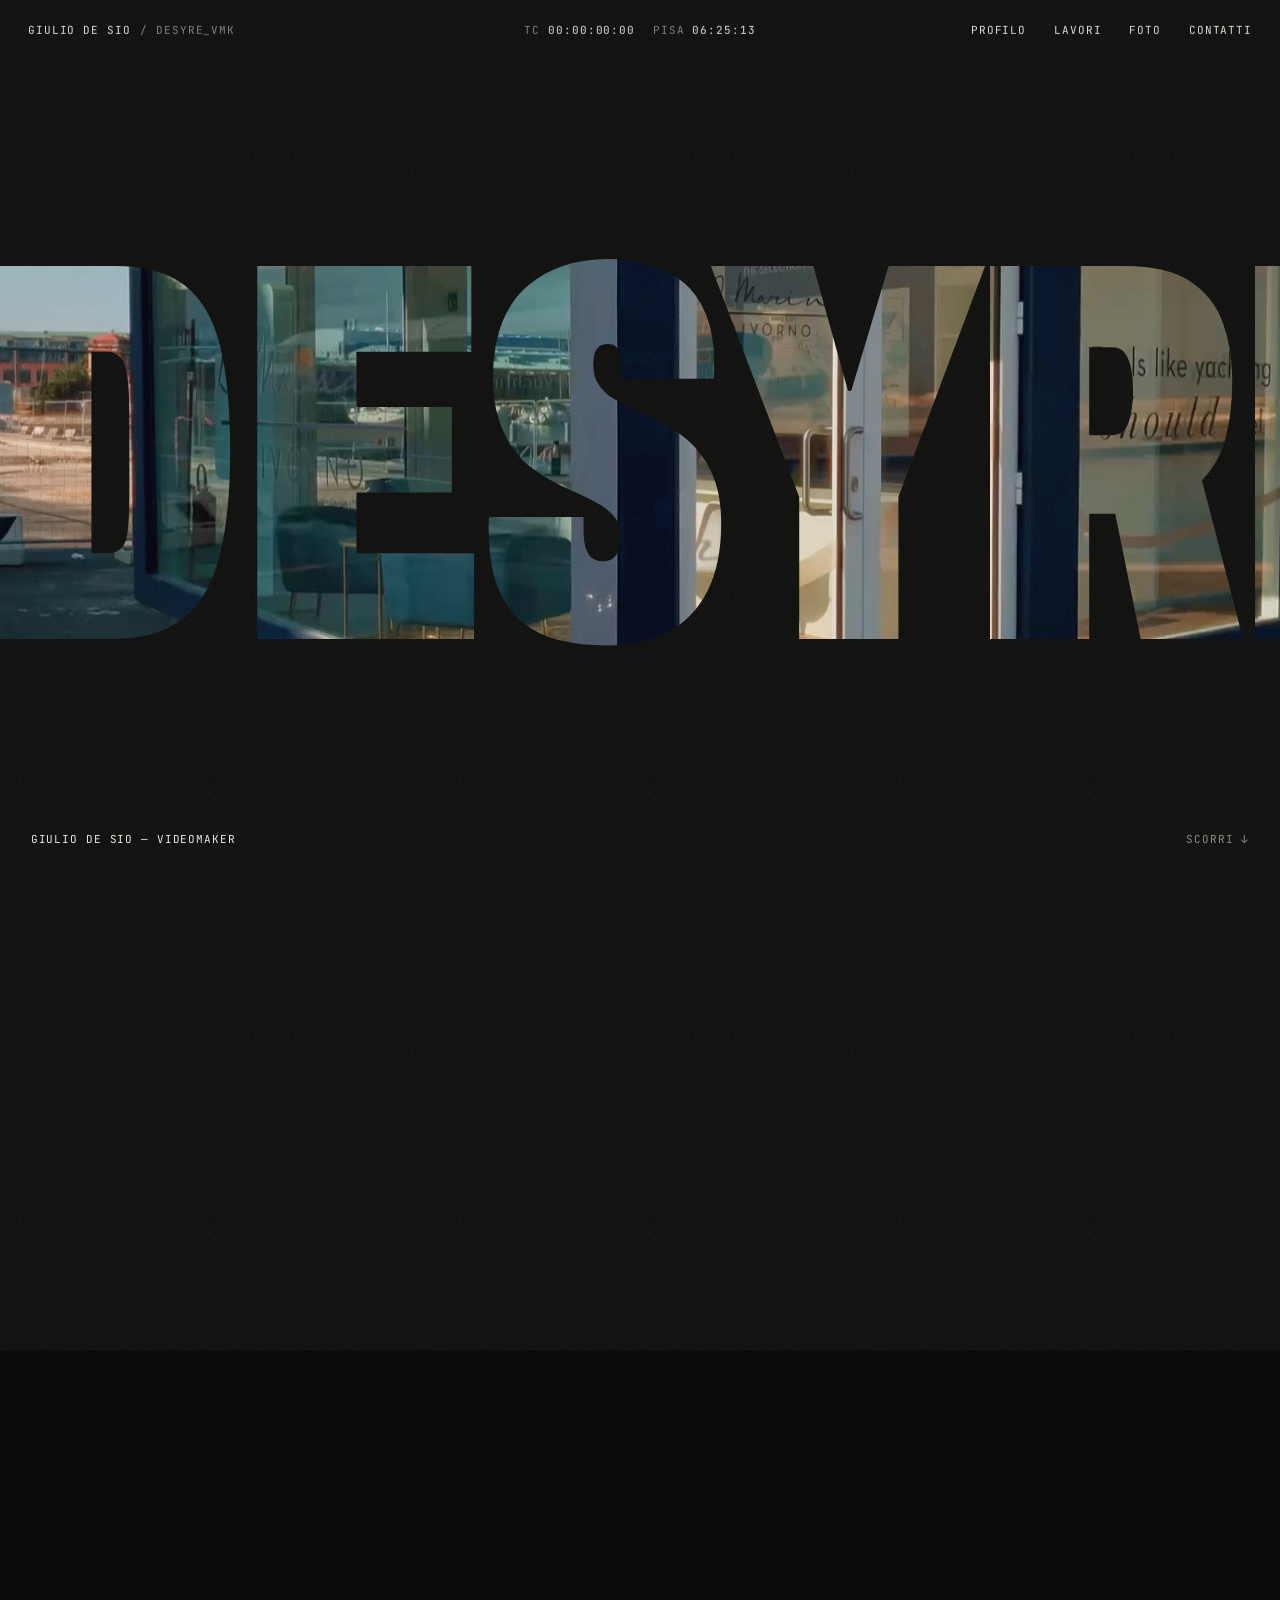
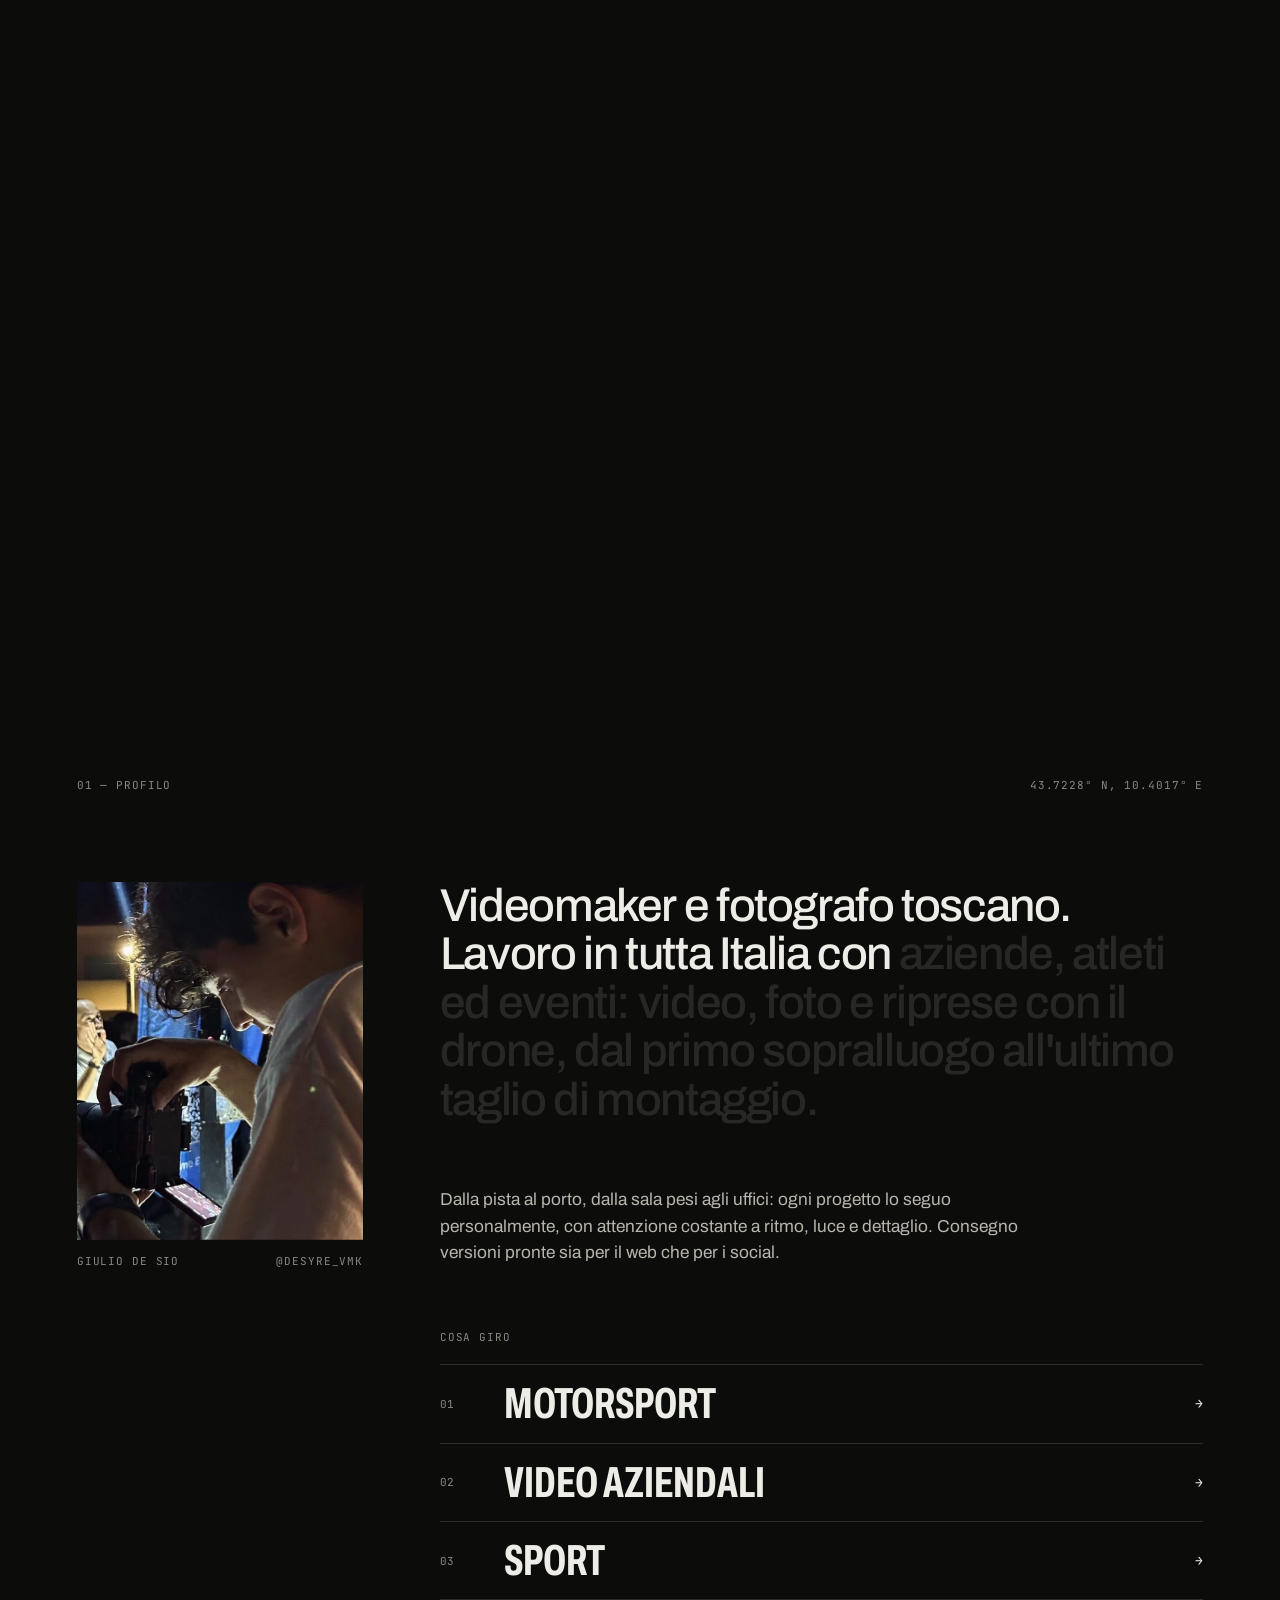
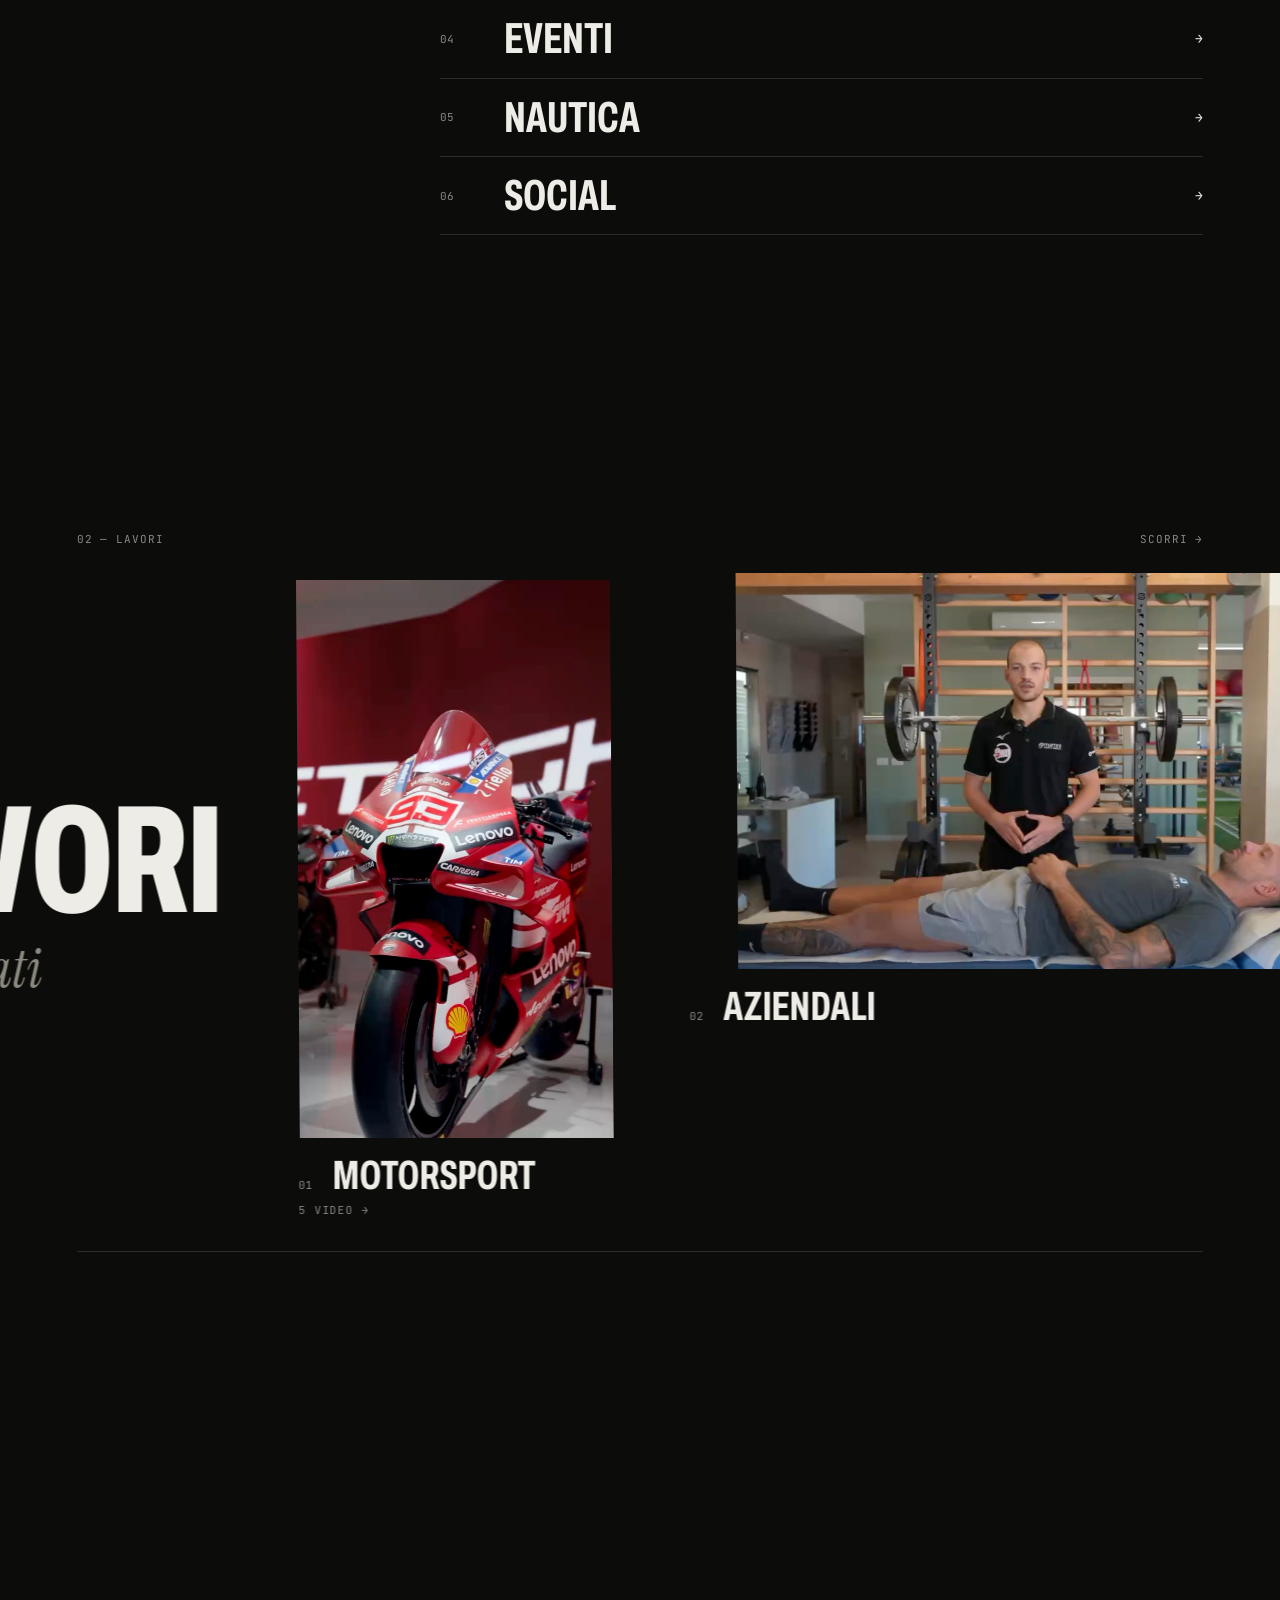
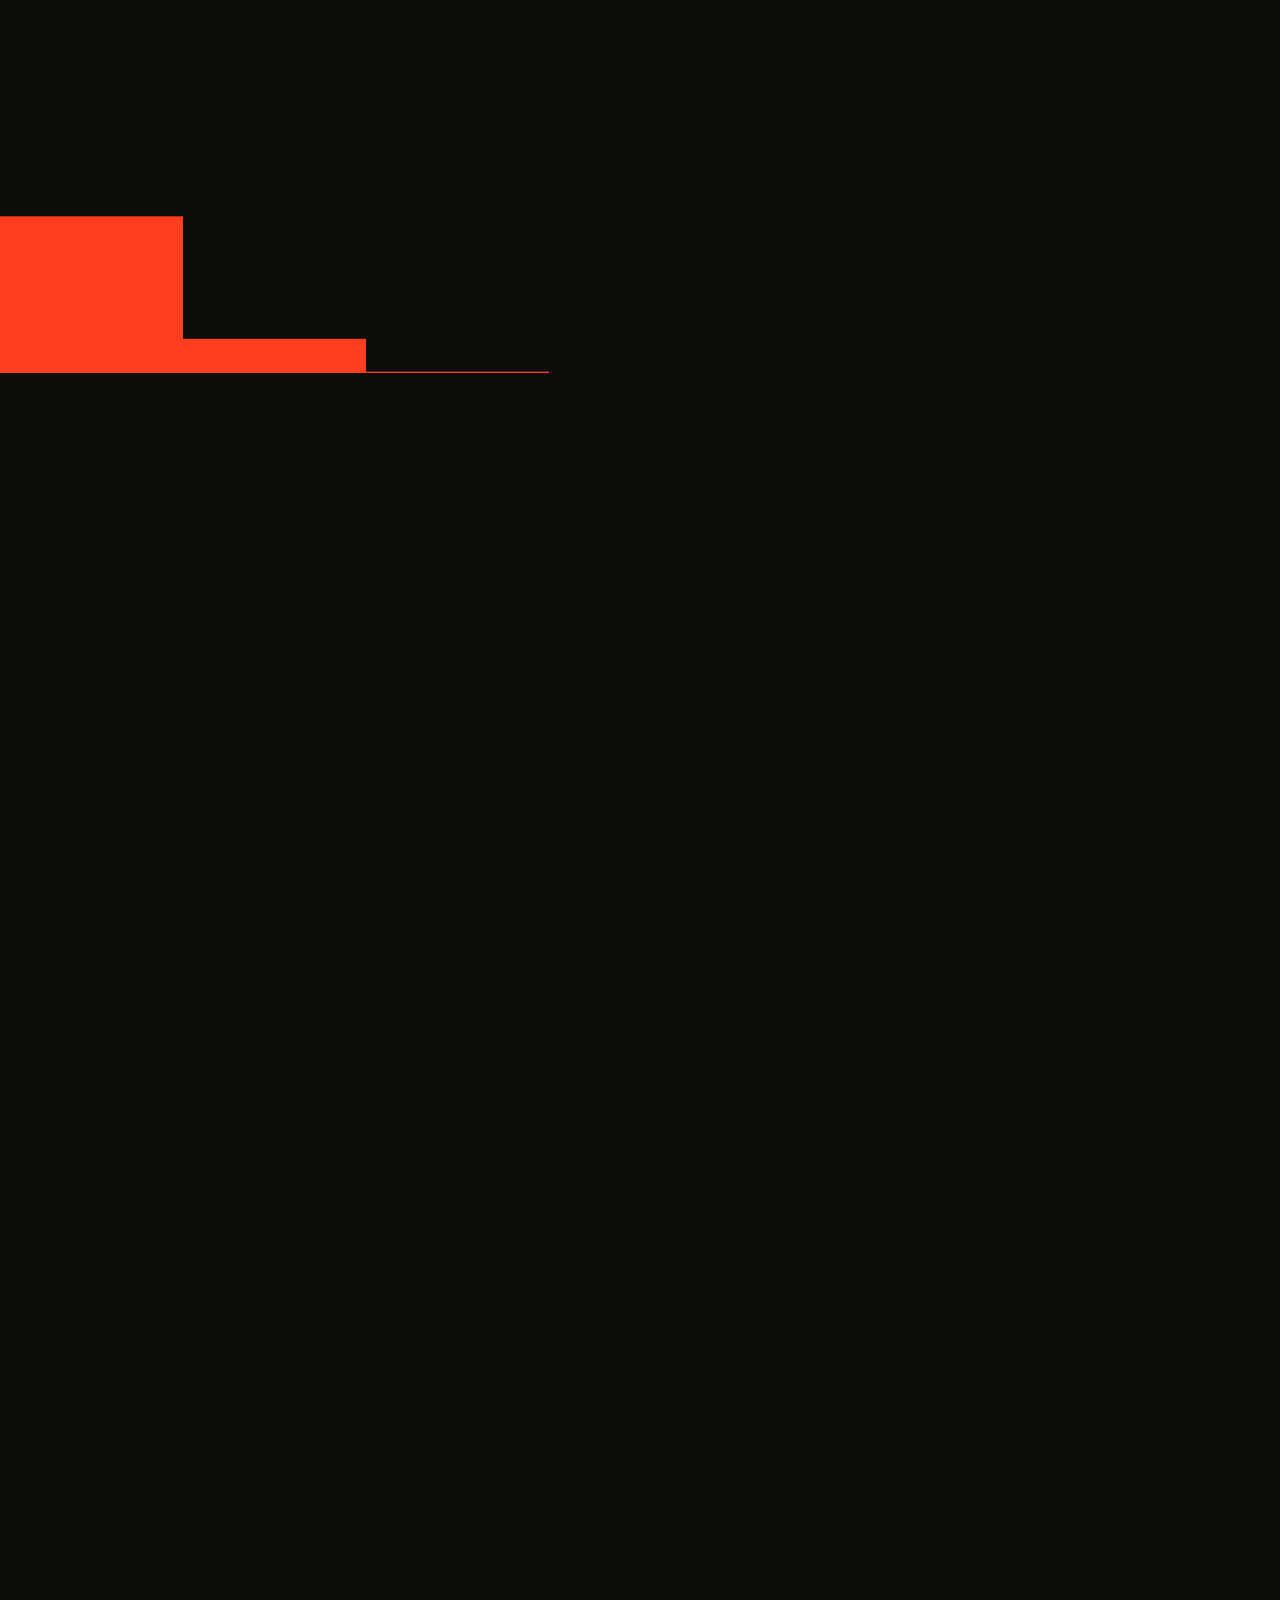
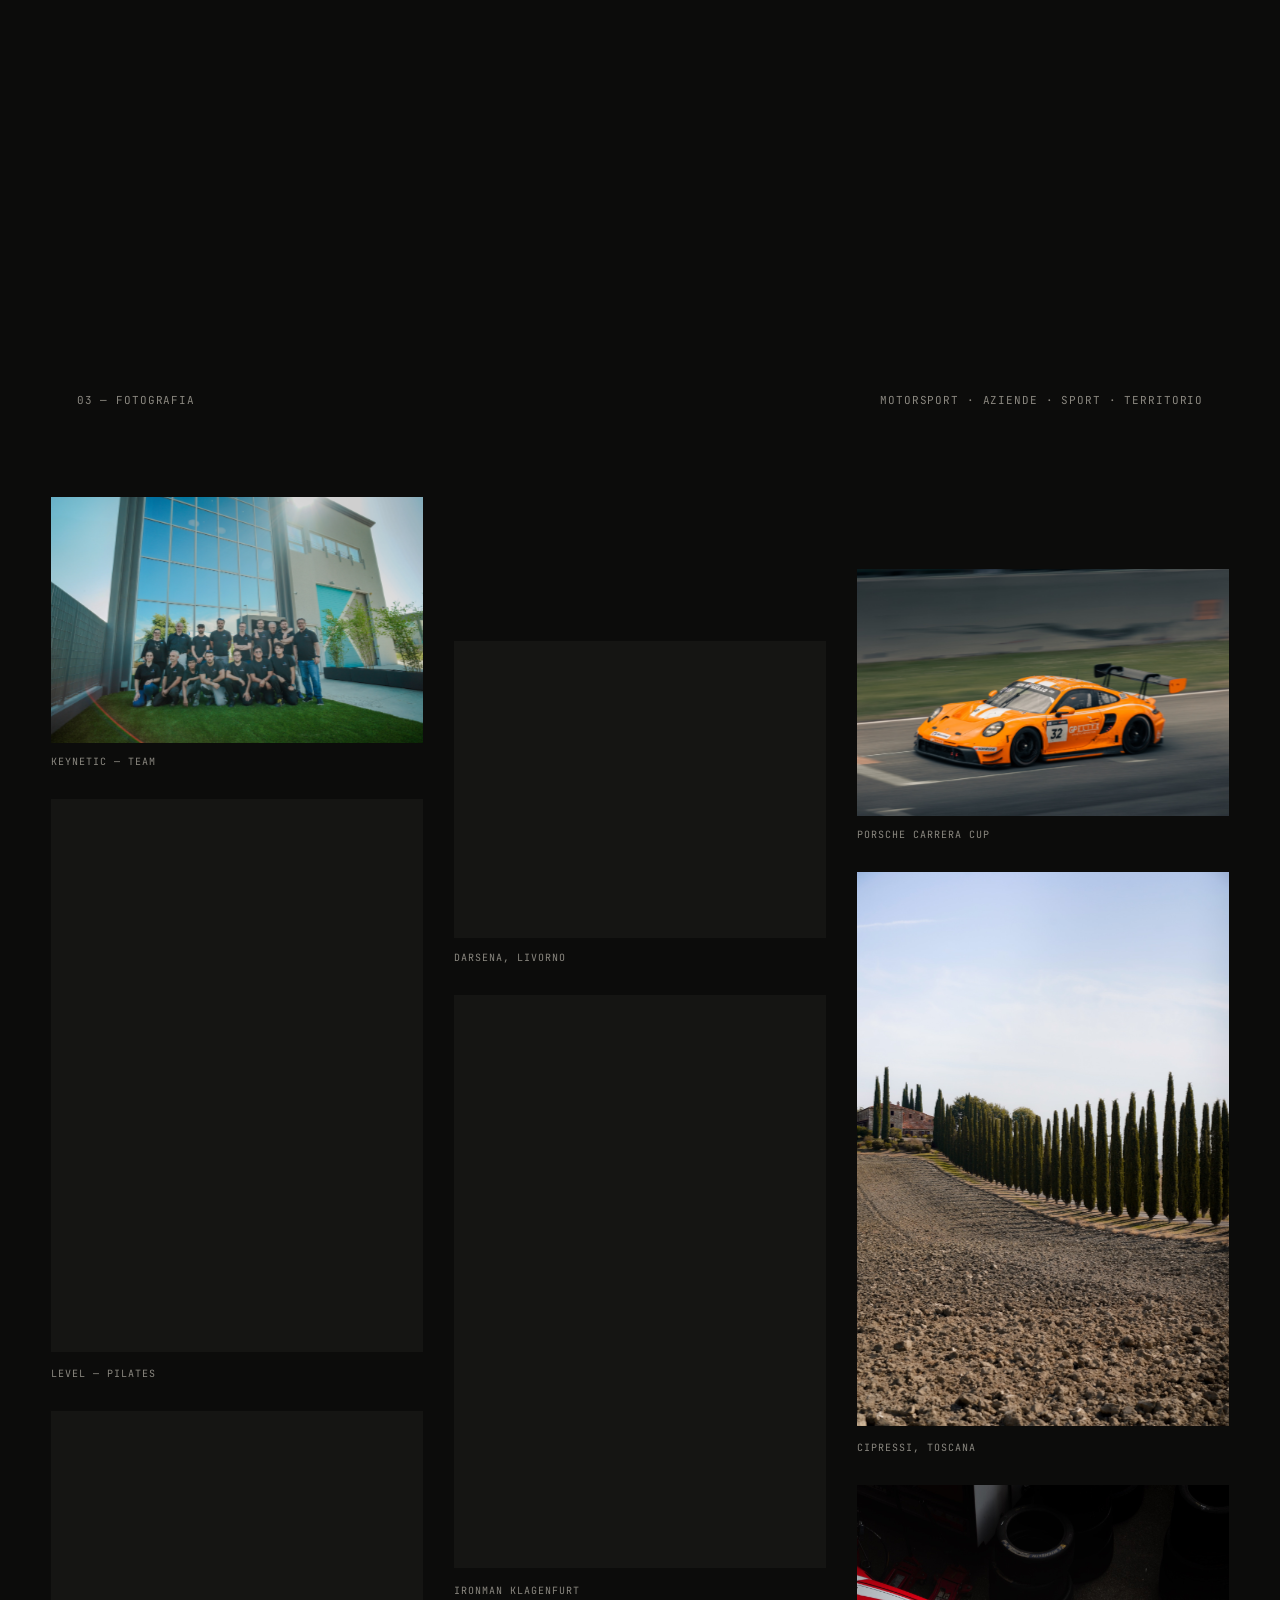
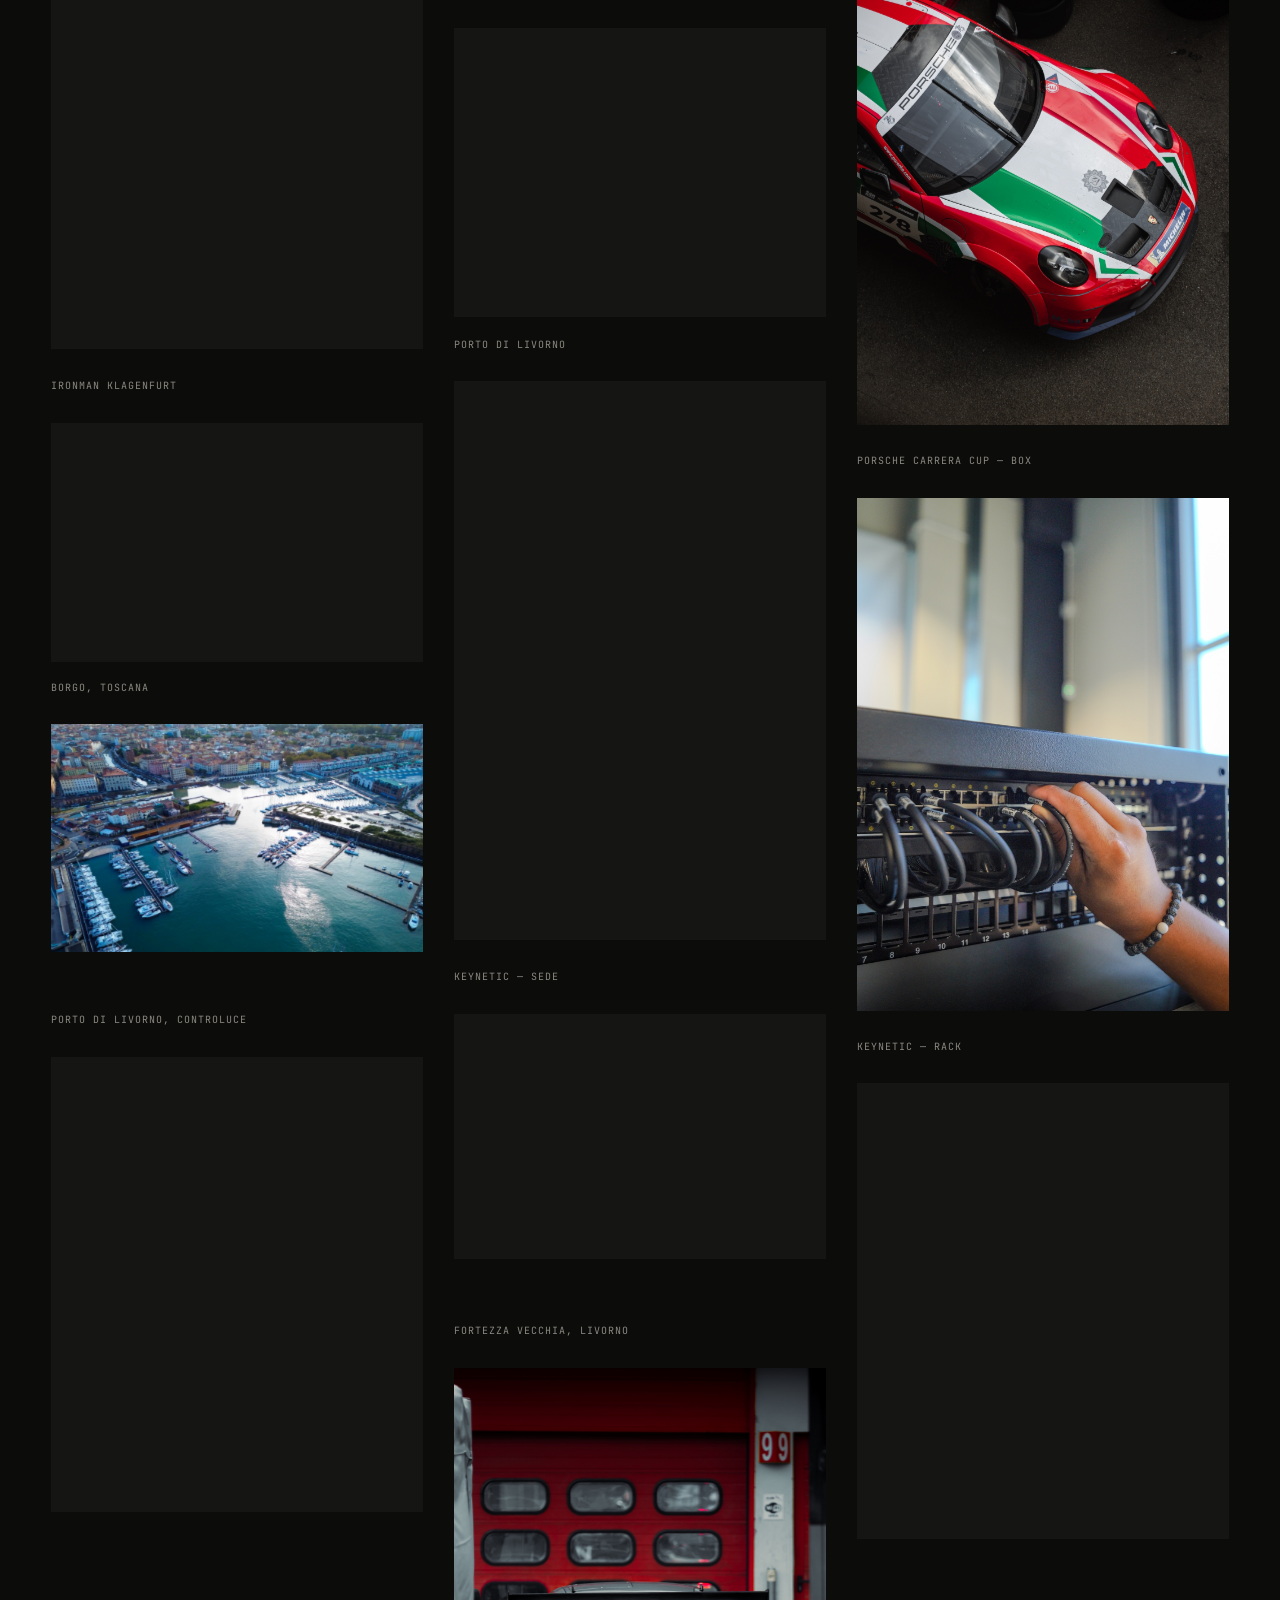
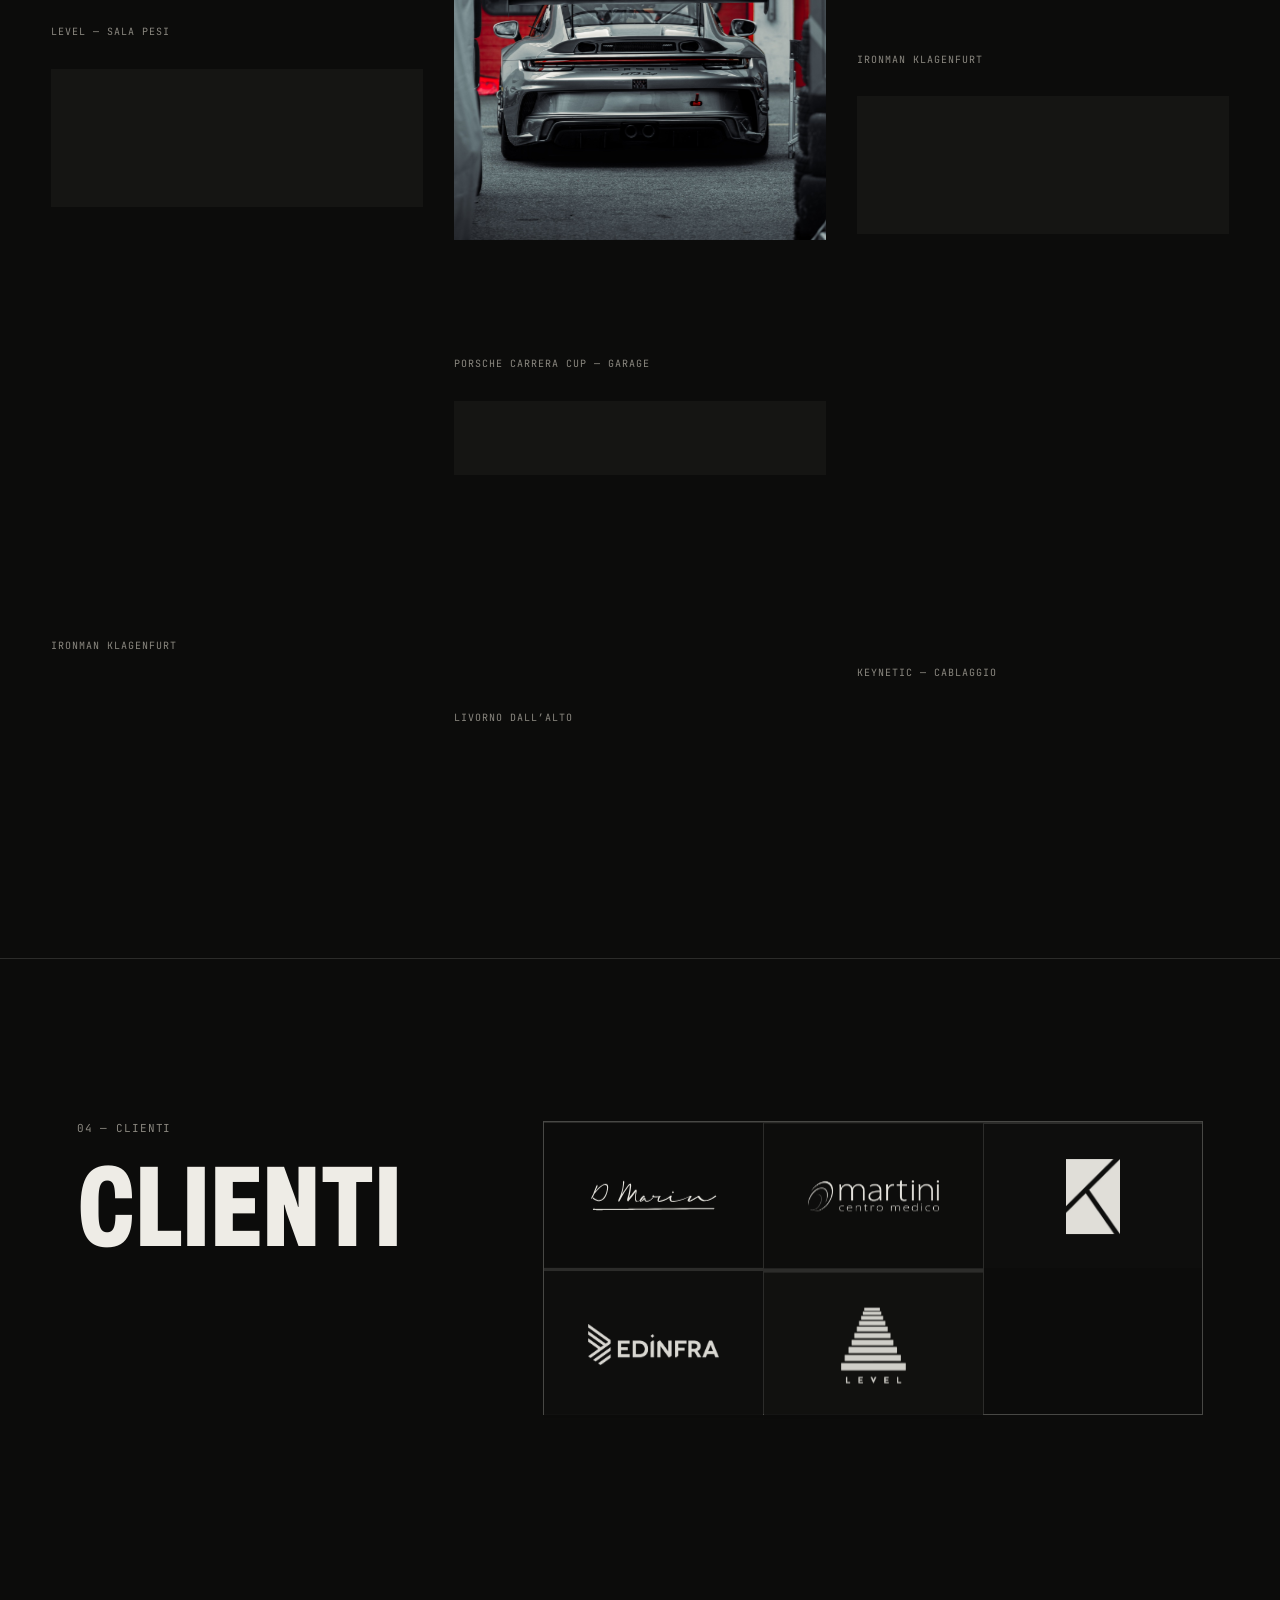
==== commit 7513c863: "Aggiornamento sito 06/11/2026 09:54" ====
--- a/index.html
+++ b/index.html
@@ -11,4 +11,4 @@
 </p> <p class="profilo__body" data-fade>
 Dalla pista al porto, dalla sala pesi agli uffici: ogni progetto lo seguo personalmente, con attenzione costante a ritmo,
         luce e dettaglio. Consegno versioni pronte sia per il web che per i social.
-</p> <div class="rows" data-rows> <div class="mono muted rows__label">Cosa giro</div> <ul class="rows__list"> <li data-row> <a class="row" href="/lavori/motorsport/" data-cursor="Guarda"> <span class="row__n">01</span> <span class="row__name">Motorsport</span> <span class="row__arrow" aria-hidden="true">→</span> </a> </li><li data-row> <a class="row" href="/lavori/aziendali/" data-cursor="Guarda"> <span class="row__n">02</span> <span class="row__name">Video aziendali</span> <span class="row__arrow" aria-hidden="true">→</span> </a> </li><li data-row> <a class="row" href="/lavori/sport/" data-cursor="Guarda"> <span class="row__n">03</span> <span class="row__name">Sport</span> <span class="row__arrow" aria-hidden="true">→</span> </a> </li><li data-row> <a class="row" href="/lavori/eventi/" data-cursor="Guarda"> <span class="row__n">04</span> <span class="row__name">Eventi</span> <span class="row__arrow" aria-hidden="true">→</span> </a> </li><li data-row> <a class="row" href="/lavori/nautica/" data-cursor="Guarda"> <span class="row__n">05</span> <span class="row__name">Nautica</span> <span class="row__arrow" aria-hidden="true">→</span> </a> </li><li data-row> <a class="row" href="/lavori/social/" data-cursor="Guarda"> <span class="row__n">06</span> <span class="row__name">Social</span> <span class="row__arrow" aria-hidden="true">→</span> </a> </li> </ul> </div> </div> </div> </section> <section id="lavori" class="works" data-works> <div class="works__head mono muted"> <h2 class="sec-head__title">02 — Lavori</h2><span class="works__hint">Scorri →</span> </div> <div class="works__viewport"> <div class="works__track" data-track> <div class="works__title"> <span class="works__title-big">Lavori</span> <span class="serif works__title-sub">selezionati</span> </div> <article id="lavoro-motorsport" class="card card--v" data-card data-work="motorsport" style="--h:62vh;--r:calc(9 / 16);--ar:9 / 16;--align:center"> <a href="/lavori/motorsport/" class="card__frame" data-card-frame data-cursor="Apri" aria-label="Motorsport: 4 video"> <div class="card__inner" data-card-inner> <div class="media media--dark" style="--label-x:calc(7% + 24px)">  <video muted loop playsinline preload="none" poster="/media/lavori/kmt-450-loop.jpg" data-video data-lazy aria-label="KMT 450">  <source data-src="/media/lavori/kmt-450-loop.mp4" type="video/mp4"> </video>  </div> </div> </a> <div class="card__cap"> <div class="card__cap-l"> <span class="mono muted card__n">01</span> <h3 class="card__name"><a href="/lavori/motorsport/">Motorsport</a></h3> </div> <a href="/lavori/motorsport/" class="mono muted card__count">4 video →</a> </div> </article><article id="lavoro-aziendali" class="card card--h" data-card data-work="aziendali" style="--h:44vh;--r:calc(16 / 9);--ar:16 / 9;--align:flex-start"> <a href="/lavori/aziendali/" class="card__frame" data-card-frame data-cursor="Apri" aria-label="Aziendali: 3 video"> <div class="card__inner" data-card-inner> <div class="media media--dark" style="--label-x:calc(7% + 24px)">  <video muted loop playsinline preload="none" poster="/media/lavori/martini-loop.jpg" data-video data-lazy aria-label="Centro Medico Martini">  <source data-src="/media/lavori/martini-loop.mp4" type="video/mp4"> </video>  </div> </div> </a> <div class="card__cap"> <div class="card__cap-l"> <span class="mono muted card__n">02</span> <h3 class="card__name"><a href="/lavori/aziendali/">Aziendali</a></h3> </div> <a href="/lavori/aziendali/" class="mono muted card__count">3 video →</a> </div> </article><article id="lavoro-sport" class="card card--v" data-card data-work="sport" style="--h:56vh;--r:calc(9 / 16);--ar:9 / 16;--align:flex-end"> <a href="/lavori/sport/" class="card__frame" data-card-frame data-cursor="Apri" aria-label="Sport: 2 video"> <div class="card__inner" data-card-inner> <div class="media media--dark" style="--label-x:calc(7% + 24px)">  <video muted loop playsinline preload="none" poster="/media/lavori/ironman-2026-loop.jpg" data-video data-lazy aria-label="Ironman 2026">  <source data-src="/media/lavori/ironman-2026-loop.mp4" type="video/mp4"> </video>  </div> </div> </a> <div class="card__cap"> <div class="card__cap-l"> <span class="mono muted card__n">03</span> <h3 class="card__name"><a href="/lavori/sport/">Sport</a></h3> </div> <a href="/lavori/sport/" class="mono muted card__count">2 video →</a> </div> </article><article id="lavoro-eventi" class="card card--h" data-card data-work="eventi" style="--h:48vh;--r:calc(16 / 9);--ar:16 / 9;--align:center"> <a href="/lavori/eventi/" class="card__frame" data-card-frame data-cursor="Apri" aria-label="Eventi: 2 video"> <div class="card__inner" data-card-inner> <div class="media media--dark" style="--label-x:calc(7% + 24px)">  <video muted loop playsinline preload="none" poster="/media/lavori/san-rossore-loop.jpg" data-video data-lazy aria-label="San Rossore Sound Parade">  <source data-src="/media/lavori/san-rossore-loop.mp4" type="video/mp4"> </video>  </div> </div> </a> <div class="card__cap"> <div class="card__cap-l"> <span class="mono muted card__n">04</span> <h3 class="card__name"><a href="/lavori/eventi/">Eventi</a></h3> </div> <a href="/lavori/eventi/" class="mono muted card__count">2 video →</a> </div> </article><article id="lavoro-nautica" class="card card--v" data-card data-work="nautica" style="--h:60vh;--r:calc(9 / 16);--ar:9 / 16;--align:flex-start"> <a href="/lavori/nautica/" class="card__frame" data-card-frame data-cursor="Apri" aria-label="Nautica: 3 video"> <div class="card__inner" data-card-inner> <div class="media media--dark" style="--label-x:calc(7% + 24px)">  <video muted loop playsinline preload="none" poster="/media/lavori/dmarin-livorno-loop.jpg" data-video data-lazy aria-label="D-Marin">  <source data-src="/media/lavori/dmarin-livorno-loop.mp4" type="video/mp4"> </video>  </div> </div> </a> <div class="card__cap"> <div class="card__cap-l"> <span class="mono muted card__n">05</span> <h3 class="card__name"><a href="/lavori/nautica/">Nautica</a></h3> </div> <a href="/lavori/nautica/" class="mono muted card__count">3 video →</a> </div> </article><article id="lavoro-social" class="card card--v" data-card data-work="social" style="--h:58vh;--r:calc(9 / 16);--ar:9 / 16;--align:center"> <a href="/lavori/social/" class="card__frame" data-card-frame data-cursor="Apri" aria-label="Social: 5 video"> <div class="card__inner" data-card-inner> <div class="media media--dark" style="--label-x:calc(7% + 24px)">  <video muted loop playsinline preload="none" poster="/media/lavori/level-reel-loop.jpg" data-video data-lazy aria-label="Level">  <source data-src="/media/lavori/level-reel-loop.mp4" type="video/mp4"> </video>  </div> </div> </a> <div class="card__cap"> <div class="card__cap-l"> <span class="mono muted card__n">06</span> <h3 class="card__name"><a href="/lavori/social/">Social</a></h3> </div> <a href="/lavori/social/" class="mono muted card__count">5 video →</a> </div> </article> <a href="https://instagram.com/desyre_vmk" target="_blank" rel="noopener" data-cursor="Apri" class="works__more"> <span class="serif works__title-sub">Altro su</span> <span class="works__more-big">Instagram ↗</span> <span class="mono muted">@desyre_vmk</span> </a> </div> </div> <div class="works__progress"><div class="works__bar" data-works-bar></div></div> </section> <section class="shutter" data-shutter aria-hidden="true"> <div class="shutter__bars"> <div class="shutter__bar" data-bar></div><div class="shutter__bar" data-bar></div><div class="shutter__bar" data-bar></div><div class="shutter__bar" data-bar></div><div class="shutter__bar" data-bar></div><div class="shutter__bar" data-bar></div><div class="shutter__bar" data-bar></div> </div> <div class="shutter__word serif" data-shutter-word>Fotografia</div> </section> <section id="foto" class="foto"> <div class="sec-head mono muted foto__head"> <h2 class="sec-head__title">03 — Fotografia</h2><span>Motorsport · Aziende · Sport · Territorio</span> </div> <div class="foto__grid" data-photos> <div class="foto__col" data-col data-speed="-4" style="--offset:0;--pad:8vh"> <figure class="foto__fig"> <button type="button" class="foto__frame" data-photo-frame data-zoom="/media/foto/keynetic-team.jpg" data-index="3" data-title="Keynetic — Team" data-cursor="Apri" aria-label="Ingrandisci: Keynetic — Team" style="aspect-ratio:2000/1333"> <div class="foto__inner"> <div class="media media--dark">   <img src="/media/foto/keynetic-team.jpg" alt="Il team Keynetic davanti alla sede" loading="lazy" decoding="async"> </div> </div> </button> <figcaption class="foto__cap">Keynetic — Team</figcaption> </figure><figure class="foto__fig"> <button type="button" class="foto__frame" data-photo-frame data-zoom="/media/foto/level-pilates.jpg" data-index="5" data-title="Level — Pilates" data-cursor="Apri" aria-label="Ingrandisci: Level — Pilates" style="aspect-ratio:1333/2000"> <div class="foto__inner"> <div class="media media--dark">   <img src="/media/foto/level-pilates.jpg" alt="Level: lezione di pilates sul reformer" loading="lazy" decoding="async"> </div> </div> </button> <figcaption class="foto__cap">Level — Pilates</figcaption> </figure><figure class="foto__fig"> <button type="button" class="foto__frame" data-photo-frame data-zoom="/media/foto/ironman-rosso.jpg" data-index="9" data-title="Ironman Klagenfurt" data-cursor="Apri" aria-label="Ingrandisci: Ironman Klagenfurt" style="aspect-ratio:1333/2000"> <div class="foto__inner"> <div class="media media--dark">   <img src="/media/foto/ironman-rosso.jpg" alt="Ironman Klagenfurt: triatleta in bici con la maglia rossa" loading="lazy" decoding="async"> </div> </div> </button> <figcaption class="foto__cap">Ironman Klagenfurt</figcaption> </figure><figure class="foto__fig"> <button type="button" class="foto__frame" data-photo-frame data-zoom="/media/foto/toscana-arco.jpg" data-index="10" data-title="Borgo, Toscana" data-cursor="Apri" aria-label="Ingrandisci: Borgo, Toscana" style="aspect-ratio:2000/1333"> <div class="foto__inner"> <div class="media media--dark">   <img src="/media/foto/toscana-arco.jpg" alt="Arco in pietra di un borgo toscano" loading="lazy" decoding="async"> </div> </div> </button> <figcaption class="foto__cap">Borgo, Toscana</figcaption> </figure><figure class="foto__fig"> <button type="button" class="foto__frame" data-photo-frame data-zoom="/media/foto/livorno-controluce.jpg" data-index="11" data-title="Porto di Livorno, controluce" data-cursor="Apri" aria-label="Ingrandisci: Porto di Livorno, controluce" style="aspect-ratio:2000/1500"> <div class="foto__inner"> <div class="media media--dark">   <img src="/media/foto/livorno-controluce.jpg" alt="Porto di Livorno in controluce ripreso dal drone" loading="lazy" decoding="async"> </div> </div> </button> <figcaption class="foto__cap">Porto di Livorno, controluce</figcaption> </figure><figure class="foto__fig"> <button type="button" class="foto__frame" data-photo-frame data-zoom="/media/foto/level-pesi.jpg" data-index="12" data-title="Level — Sala pesi" data-cursor="Apri" aria-label="Ingrandisci: Level — Sala pesi" style="aspect-ratio:1333/2000"> <div class="foto__inner"> <div class="media media--dark">   <img src="/media/foto/level-pesi.jpg" alt="Level: allenamento con i manubri" loading="lazy" decoding="async"> </div> </div> </button> <figcaption class="foto__cap">Level — Sala pesi</figcaption> </figure><figure class="foto__fig"> <button type="button" class="foto__frame" data-photo-frame data-zoom="/media/foto/ironman-frontale.jpg" data-index="19" data-title="Ironman Klagenfurt" data-cursor="Apri" aria-label="Ingrandisci: Ironman Klagenfurt" style="aspect-ratio:1330/2000"> <div class="foto__inner"> <div class="media media--dark">   <img src="/media/foto/ironman-frontale.jpg" alt="Ironman Klagenfurt: triatleta in bici ripreso frontalmente" loading="lazy" decoding="async"> </div> </div> </button> <figcaption class="foto__cap">Ironman Klagenfurt</figcaption> </figure> </div><div class="foto__col" data-col data-speed="-12" style="--offset:16vh;--pad:0vh"> <figure class="foto__fig"> <button type="button" class="foto__frame" data-photo-frame data-zoom="/media/foto/livorno-darsena.jpg" data-index="1" data-title="Darsena, Livorno" data-cursor="Apri" aria-label="Ingrandisci: Darsena, Livorno" style="aspect-ratio:2000/1500"> <div class="foto__inner"> <div class="media media--dark">   <img src="/media/foto/livorno-darsena.jpg" alt="Darsena di Livorno vista dall’alto con il drone" loading="lazy" decoding="async"> </div> </div> </button> <figcaption class="foto__cap">Darsena, Livorno</figcaption> </figure><figure class="foto__fig"> <button type="button" class="foto__frame" data-photo-frame data-zoom="/media/foto/ironman-canyon.jpg" data-index="2" data-title="Ironman Klagenfurt" data-cursor="Apri" aria-label="Ingrandisci: Ironman Klagenfurt" style="aspect-ratio:1333/2000"> <div class="foto__inner"> <div class="media media--dark">   <img src="/media/foto/ironman-canyon.jpg" alt="Ironman Klagenfurt: triatleta in bici da crono, foto in panning" loading="lazy" decoding="async"> </div> </div> </button> <figcaption class="foto__cap">Ironman Klagenfurt</figcaption> </figure><figure class="foto__fig"> <button type="button" class="foto__frame" data-photo-frame data-zoom="/media/foto/livorno-mare.jpg" data-index="6" data-title="Porto di Livorno" data-cursor="Apri" aria-label="Ingrandisci: Porto di Livorno" style="aspect-ratio:2000/1500"> <div class="foto__inner"> <div class="media media--dark">   <img src="/media/foto/livorno-mare.jpg" alt="Porto di Livorno dal drone, verso il mare aperto" loading="lazy" decoding="async"> </div> </div> </button> <figcaption class="foto__cap">Porto di Livorno</figcaption> </figure><figure class="foto__fig"> <button type="button" class="foto__frame" data-photo-frame data-zoom="/media/foto/keynetic-sede.jpg" data-index="13" data-title="Keynetic — Sede" data-cursor="Apri" aria-label="Ingrandisci: Keynetic — Sede" style="aspect-ratio:1333/2000"> <div class="foto__inner"> <div class="media media--dark">   <img src="/media/foto/keynetic-sede.jpg" alt="La sede Keynetic" loading="lazy" decoding="async"> </div> </div> </button> <figcaption class="foto__cap">Keynetic — Sede</figcaption> </figure><figure class="foto__fig"> <button type="button" class="foto__frame" data-photo-frame data-zoom="/media/foto/livorno-fortezza.jpg" data-index="15" data-title="Fortezza Vecchia, Livorno" data-cursor="Apri" aria-label="Ingrandisci: Fortezza Vecchia, Livorno" style="aspect-ratio:2000/1500"> <div class="foto__inner"> <div class="media media--dark">   <img src="/media/foto/livorno-fortezza.jpg" alt="Fortezza di Livorno ripresa dal drone" loading="lazy" decoding="async"> </div> </div> </button> <figcaption class="foto__cap">Fortezza Vecchia, Livorno</figcaption> </figure><figure class="foto__fig"> <button type="button" class="foto__frame" data-photo-frame data-zoom="/media/foto/porsche-box.jpg" data-index="16" data-title="Porsche Carrera Cup — Garage" data-cursor="Apri" aria-label="Ingrandisci: Porsche Carrera Cup — Garage" style="aspect-ratio:1333/2000"> <div class="foto__inner"> <div class="media media--dark">   <img src="/media/foto/porsche-box.jpg" alt="Porsche nel box prima della gara" loading="lazy" decoding="async"> </div> </div> </button> <figcaption class="foto__cap">Porsche Carrera Cup — Garage</figcaption> </figure><figure class="foto__fig"> <button type="button" class="foto__frame" data-photo-frame data-zoom="/media/foto/livorno-citta.jpg" data-index="18" data-title="Livorno dall’alto" data-cursor="Apri" aria-label="Ingrandisci: Livorno dall’alto" style="aspect-ratio:2000/1500"> <div class="foto__inner"> <div class="media media--dark">   <img src="/media/foto/livorno-citta.jpg" alt="Livorno e le colline dal drone, sopra il porto" loading="lazy" decoding="async"> </div> </div> </button> <figcaption class="foto__cap">Livorno dall’alto</figcaption> </figure> </div><div class="foto__col" data-col data-speed="-7" style="--offset:8vh;--pad:5vh"> <figure class="foto__fig"> <button type="button" class="foto__frame" data-photo-frame data-zoom="/media/foto/porsche-pista.jpg" data-index="0" data-title="Porsche Carrera Cup" data-cursor="Apri" aria-label="Ingrandisci: Porsche Carrera Cup" style="aspect-ratio:2000/1333"> <div class="foto__inner"> <div class="media media--dark">   <img src="/media/foto/porsche-pista.jpg" alt="Porsche Carrera Cup in pista" loading="lazy" decoding="async"> </div> </div> </button> <figcaption class="foto__cap">Porsche Carrera Cup</figcaption> </figure><figure class="foto__fig"> <button type="button" class="foto__frame" data-photo-frame data-zoom="/media/foto/toscana-cipressi.jpg" data-index="4" data-title="Cipressi, Toscana" data-cursor="Apri" aria-label="Ingrandisci: Cipressi, Toscana" style="aspect-ratio:1333/2000"> <div class="foto__inner"> <div class="media media--dark">   <img src="/media/foto/toscana-cipressi.jpg" alt="Viale di cipressi in Toscana" loading="lazy" decoding="async"> </div> </div> </button> <figcaption class="foto__cap">Cipressi, Toscana</figcaption> </figure><figure class="foto__fig"> <button type="button" class="foto__frame" data-photo-frame data-zoom="/media/foto/porsche-tricolore.jpg" data-index="7" data-title="Porsche Carrera Cup — Box" data-cursor="Apri" aria-label="Ingrandisci: Porsche Carrera Cup — Box" style="aspect-ratio:1333/2000"> <div class="foto__inner"> <div class="media media--dark">   <img src="/media/foto/porsche-tricolore.jpg" alt="Porsche con livrea tricolore vista dall’alto ai box" loading="lazy" decoding="async"> </div> </div> </button> <figcaption class="foto__cap">Porsche Carrera Cup — Box</figcaption> </figure><figure class="foto__fig"> <button type="button" class="foto__frame" data-photo-frame data-zoom="/media/foto/keynetic-rack-luce.jpg" data-index="8" data-title="Keynetic — Rack" data-cursor="Apri" aria-label="Ingrandisci: Keynetic — Rack" style="aspect-ratio:1403/2000"> <div class="foto__inner"> <div class="media media--dark">   <img src="/media/foto/keynetic-rack-luce.jpg" alt="Keynetic: cablaggio di un rack vicino alla finestra" loading="lazy" decoding="async"> </div> </div> </button> <figcaption class="foto__cap">Keynetic — Rack</figcaption> </figure><figure class="foto__fig"> <button type="button" class="foto__frame" data-photo-frame data-zoom="/media/foto/ironman-disco.jpg" data-index="14" data-title="Ironman Klagenfurt" data-cursor="Apri" aria-label="Ingrandisci: Ironman Klagenfurt" style="aspect-ratio:1333/2000"> <div class="foto__inner"> <div class="media media--dark">   <img src="/media/foto/ironman-disco.jpg" alt="Ironman Klagenfurt: triatleta con ruota lenticolare in panning" loading="lazy" decoding="async"> </div> </div> </button> <figcaption class="foto__cap">Ironman Klagenfurt</figcaption> </figure><figure class="foto__fig"> <button type="button" class="foto__frame" data-photo-frame data-zoom="/media/foto/keynetic-cablaggio.jpg" data-index="17" data-title="Keynetic — Cablaggio" data-cursor="Apri" aria-label="Ingrandisci: Keynetic — Cablaggio" style="aspect-ratio:1333/2000"> <div class="foto__inner"> <div class="media media--dark">   <img src="/media/foto/keynetic-cablaggio.jpg" alt="Keynetic: mani al lavoro sul cablaggio di rete" loading="lazy" decoding="async"> </div> </div> </button> <figcaption class="foto__cap">Keynetic — Cablaggio</figcaption> </figure> </div> </div> </section> <section id="clienti" class="clienti"> <div class="split"> <div class="clienti__head"> <span class="mono muted">04 — Clienti</span> <h2 class="clienti__title">Clienti</h2> </div> <ul class="clienti__logos" data-logos style="--cols:3"> <li class="clienti__logo" data-logo> <div class="media media--dark media--contain">   <img src="/media/clienti/d-marin.svg" alt="D-Marin" loading="lazy" decoding="async"> </div> </li><li class="clienti__logo" data-logo> <div class="media media--dark media--contain">   <img src="/media/clienti/martini.png" alt="Centro Medico Martini" loading="lazy" decoding="async"> </div> </li><li class="clienti__logo" data-logo> <div class="media media--dark media--contain">   <img src="/media/clienti/keynetic.png" alt="Keynetic" loading="lazy" decoding="async"> </div> </li><li class="clienti__logo" data-logo> <div class="media media--dark media--contain">   <img src="/media/clienti/edinfra.png" alt="Edinfra" loading="lazy" decoding="async"> </div> </li><li class="clienti__logo" data-logo> <div class="media media--dark media--contain">   <img src="/media/clienti/level.png" alt="Level" loading="lazy" decoding="async"> </div> </li> <li class="clienti__logo" aria-hidden="true"></li> </ul> </div> </section> <section id="contatti" class="contact" data-contact> <div class="contact__inner" data-contact-inner> <div class="contact__row mono"> <span>05 — Contatti</span><span>Pisa, Toscana</span> </div> <h2 class="contact__title"> <span class="contact__mask"><span class="contact__line contact__line--cond" data-line>Hai un</span></span> <span class="contact__mask contact__mask--serif"><span class="contact__line serif" data-line>progetto?</span></span> </h2> <div class="contact__body"> <a href="mailto:giulio.desio03@gmail.com" data-cursor="Scrivi" class="contact__email">giulio.desio03@gmail.com</a> <div class="contact__cols"> <a href="tel:+393311512539" class="contact__col"> <span class="mono">Telefono</span><span class="contact__val">+39 331 151 2539</span> </a> <a href="https://instagram.com/desyre_vmk" target="_blank" rel="noopener" class="contact__col"> <span class="mono">Instagram</span><span class="contact__val">@desyre_vmk ↗</span> </a> <div class="contact__col"> <span class="mono">Base</span><span class="contact__val">Pisa, Toscana</span> </div> </div> </div> <footer class="contact__row mono"> <span>© 2026 Giulio De Sio — Videomaker</span> <a href="#top" data-goto="top" class="contact__top">Torna su ↑</a> </footer> </div> </section> </main> <!-- Visore a schermo intero: video completi (con audio) e foto ingrandite. Gestito da scripts/common.ts (initViewer). --><div class="lightbox" data-lightbox role="dialog" aria-modal="true" aria-hidden="true" aria-label="Visore"> <div class="lightbox__bar mono"> <span class="lightbox__title"><span data-lightbox-count class="muted"></span><span data-lightbox-title></span></span> <button type="button" class="lightbox__close" data-lightbox-close>Chiudi ✕</button> </div> <div class="lightbox__stage" data-lightbox-stage> <video data-lightbox-video controls playsinline preload="none"></video> <img data-lightbox-img alt=""> <button type="button" class="lightbox__nav lightbox__nav--prev mono" data-lightbox-prev aria-label="Foto precedente">←</button> <button type="button" class="lightbox__nav lightbox__nav--next mono" data-lightbox-next aria-label="Foto successiva">→</button> </div> </div> </div> <script type="module" src="/_astro/index.astro_astro_type_script_index_0_lang.DM3wti2c.js"></script>  </body> </html>+</p> <div class="rows" data-rows> <div class="mono muted rows__label">Cosa giro</div> <ul class="rows__list"> <li data-row> <a class="row" href="/lavori/motorsport/" data-cursor="Guarda"> <span class="row__n">01</span> <span class="row__name">Motorsport</span> <span class="row__arrow" aria-hidden="true">→</span> </a> </li><li data-row> <a class="row" href="/lavori/aziendali/" data-cursor="Guarda"> <span class="row__n">02</span> <span class="row__name">Video aziendali</span> <span class="row__arrow" aria-hidden="true">→</span> </a> </li><li data-row> <a class="row" href="/lavori/sport/" data-cursor="Guarda"> <span class="row__n">03</span> <span class="row__name">Sport</span> <span class="row__arrow" aria-hidden="true">→</span> </a> </li><li data-row> <a class="row" href="/lavori/eventi/" data-cursor="Guarda"> <span class="row__n">04</span> <span class="row__name">Eventi</span> <span class="row__arrow" aria-hidden="true">→</span> </a> </li><li data-row> <a class="row" href="/lavori/nautica/" data-cursor="Guarda"> <span class="row__n">05</span> <span class="row__name">Nautica</span> <span class="row__arrow" aria-hidden="true">→</span> </a> </li><li data-row> <a class="row" href="/lavori/social/" data-cursor="Guarda"> <span class="row__n">06</span> <span class="row__name">Social</span> <span class="row__arrow" aria-hidden="true">→</span> </a> </li> </ul> </div> </div> </div> </section> <section id="lavori" class="works" data-works> <div class="works__head mono muted"> <h2 class="sec-head__title">02 — Lavori</h2><span class="works__hint">Scorri →</span> </div> <div class="works__viewport"> <div class="works__track" data-track> <div class="works__title"> <span class="works__title-big">Lavori</span> <span class="serif works__title-sub">selezionati</span> </div> <article id="lavoro-motorsport" class="card card--v" data-card data-work="motorsport" style="--h:62vh;--r:calc(9 / 16);--ar:9 / 16;--align:center"> <a href="/lavori/motorsport/" class="card__frame" data-card-frame data-cursor="Apri" aria-label="Motorsport: 5 video"> <div class="card__inner" data-card-inner> <div class="media media--dark" style="--label-x:calc(7% + 24px)">  <video muted loop playsinline preload="none" poster="/media/lavori/eicma-loop.jpg" data-video data-lazy aria-label="EICMA 2026">  <source data-src="/media/lavori/eicma-loop.mp4" type="video/mp4"> </video>  </div> </div> </a> <div class="card__cap"> <div class="card__cap-l"> <span class="mono muted card__n">01</span> <h3 class="card__name"><a href="/lavori/motorsport/">Motorsport</a></h3> </div> <a href="/lavori/motorsport/" class="mono muted card__count">5 video →</a> </div> </article><article id="lavoro-aziendali" class="card card--h" data-card data-work="aziendali" style="--h:44vh;--r:calc(16 / 9);--ar:16 / 9;--align:flex-start"> <a href="/lavori/aziendali/" class="card__frame" data-card-frame data-cursor="Apri" aria-label="Aziendali: 3 video"> <div class="card__inner" data-card-inner> <div class="media media--dark" style="--label-x:calc(7% + 24px)">  <video muted loop playsinline preload="none" poster="/media/lavori/martini-loop.jpg" data-video data-lazy aria-label="Centro Medico Martini">  <source data-src="/media/lavori/martini-loop.mp4" type="video/mp4"> </video>  </div> </div> </a> <div class="card__cap"> <div class="card__cap-l"> <span class="mono muted card__n">02</span> <h3 class="card__name"><a href="/lavori/aziendali/">Aziendali</a></h3> </div> <a href="/lavori/aziendali/" class="mono muted card__count">3 video →</a> </div> </article><article id="lavoro-sport" class="card card--v" data-card data-work="sport" style="--h:56vh;--r:calc(9 / 16);--ar:9 / 16;--align:flex-end"> <a href="/lavori/sport/" class="card__frame" data-card-frame data-cursor="Apri" aria-label="Sport: 2 video"> <div class="card__inner" data-card-inner> <div class="media media--dark" style="--label-x:calc(7% + 24px)">  <video muted loop playsinline preload="none" poster="/media/lavori/ironman-2026-loop.jpg" data-video data-lazy aria-label="Ironman 2026">  <source data-src="/media/lavori/ironman-2026-loop.mp4" type="video/mp4"> </video>  </div> </div> </a> <div class="card__cap"> <div class="card__cap-l"> <span class="mono muted card__n">03</span> <h3 class="card__name"><a href="/lavori/sport/">Sport</a></h3> </div> <a href="/lavori/sport/" class="mono muted card__count">2 video →</a> </div> </article><article id="lavoro-eventi" class="card card--h" data-card data-work="eventi" style="--h:48vh;--r:calc(16 / 9);--ar:16 / 9;--align:center"> <a href="/lavori/eventi/" class="card__frame" data-card-frame data-cursor="Apri" aria-label="Eventi: 2 video"> <div class="card__inner" data-card-inner> <div class="media media--dark" style="--label-x:calc(7% + 24px)">  <video muted loop playsinline preload="none" poster="/media/lavori/san-rossore-loop.jpg" data-video data-lazy aria-label="San Rossore Sound Parade">  <source data-src="/media/lavori/san-rossore-loop.mp4" type="video/mp4"> </video>  </div> </div> </a> <div class="card__cap"> <div class="card__cap-l"> <span class="mono muted card__n">04</span> <h3 class="card__name"><a href="/lavori/eventi/">Eventi</a></h3> </div> <a href="/lavori/eventi/" class="mono muted card__count">2 video →</a> </div> </article><article id="lavoro-nautica" class="card card--v" data-card data-work="nautica" style="--h:60vh;--r:calc(9 / 16);--ar:9 / 16;--align:flex-start"> <a href="/lavori/nautica/" class="card__frame" data-card-frame data-cursor="Apri" aria-label="Nautica: 3 video"> <div class="card__inner" data-card-inner> <div class="media media--dark" style="--label-x:calc(7% + 24px)">  <video muted loop playsinline preload="none" poster="/media/lavori/dmarin-livorno-loop.jpg" data-video data-lazy aria-label="D-Marin">  <source data-src="/media/lavori/dmarin-livorno-loop.mp4" type="video/mp4"> </video>  </div> </div> </a> <div class="card__cap"> <div class="card__cap-l"> <span class="mono muted card__n">05</span> <h3 class="card__name"><a href="/lavori/nautica/">Nautica</a></h3> </div> <a href="/lavori/nautica/" class="mono muted card__count">3 video →</a> </div> </article><article id="lavoro-social" class="card card--v" data-card data-work="social" style="--h:58vh;--r:calc(9 / 16);--ar:9 / 16;--align:center"> <a href="/lavori/social/" class="card__frame" data-card-frame data-cursor="Apri" aria-label="Social: 5 video"> <div class="card__inner" data-card-inner> <div class="media media--dark" style="--label-x:calc(7% + 24px)">  <video muted loop playsinline preload="none" poster="/media/lavori/level-reel-loop.jpg" data-video data-lazy aria-label="Level">  <source data-src="/media/lavori/level-reel-loop.mp4" type="video/mp4"> </video>  </div> </div> </a> <div class="card__cap"> <div class="card__cap-l"> <span class="mono muted card__n">06</span> <h3 class="card__name"><a href="/lavori/social/">Social</a></h3> </div> <a href="/lavori/social/" class="mono muted card__count">5 video →</a> </div> </article> <a href="https://instagram.com/desyre_vmk" target="_blank" rel="noopener" data-cursor="Apri" class="works__more"> <span class="serif works__title-sub">Altro su</span> <span class="works__more-big">Instagram ↗</span> <span class="mono muted">@desyre_vmk</span> </a> </div> </div> <div class="works__progress"><div class="works__bar" data-works-bar></div></div> </section> <section class="shutter" data-shutter aria-hidden="true"> <div class="shutter__bars"> <div class="shutter__bar" data-bar></div><div class="shutter__bar" data-bar></div><div class="shutter__bar" data-bar></div><div class="shutter__bar" data-bar></div><div class="shutter__bar" data-bar></div><div class="shutter__bar" data-bar></div><div class="shutter__bar" data-bar></div> </div> <div class="shutter__word serif" data-shutter-word>Fotografia</div> </section> <section id="foto" class="foto"> <div class="sec-head mono muted foto__head"> <h2 class="sec-head__title">03 — Fotografia</h2><span>Motorsport · Aziende · Sport · Territorio</span> </div> <div class="foto__grid" data-photos> <div class="foto__col" data-col data-speed="-4" style="--offset:0;--pad:8vh"> <figure class="foto__fig"> <button type="button" class="foto__frame" data-photo-frame data-zoom="/media/foto/keynetic-team.jpg" data-index="3" data-title="Keynetic — Team" data-cursor="Apri" aria-label="Ingrandisci: Keynetic — Team" style="aspect-ratio:2000/1333"> <div class="foto__inner"> <div class="media media--dark">   <img src="/media/foto/keynetic-team.jpg" alt="Il team Keynetic davanti alla sede" loading="lazy" decoding="async"> </div> </div> </button> <figcaption class="foto__cap">Keynetic — Team</figcaption> </figure><figure class="foto__fig"> <button type="button" class="foto__frame" data-photo-frame data-zoom="/media/foto/level-pilates.jpg" data-index="5" data-title="Level — Pilates" data-cursor="Apri" aria-label="Ingrandisci: Level — Pilates" style="aspect-ratio:1333/2000"> <div class="foto__inner"> <div class="media media--dark">   <img src="/media/foto/level-pilates.jpg" alt="Level: lezione di pilates sul reformer" loading="lazy" decoding="async"> </div> </div> </button> <figcaption class="foto__cap">Level — Pilates</figcaption> </figure><figure class="foto__fig"> <button type="button" class="foto__frame" data-photo-frame data-zoom="/media/foto/ironman-rosso.jpg" data-index="9" data-title="Ironman Klagenfurt" data-cursor="Apri" aria-label="Ingrandisci: Ironman Klagenfurt" style="aspect-ratio:1333/2000"> <div class="foto__inner"> <div class="media media--dark">   <img src="/media/foto/ironman-rosso.jpg" alt="Ironman Klagenfurt: triatleta in bici con la maglia rossa" loading="lazy" decoding="async"> </div> </div> </button> <figcaption class="foto__cap">Ironman Klagenfurt</figcaption> </figure><figure class="foto__fig"> <button type="button" class="foto__frame" data-photo-frame data-zoom="/media/foto/toscana-arco.jpg" data-index="10" data-title="Borgo, Toscana" data-cursor="Apri" aria-label="Ingrandisci: Borgo, Toscana" style="aspect-ratio:2000/1333"> <div class="foto__inner"> <div class="media media--dark">   <img src="/media/foto/toscana-arco.jpg" alt="Arco in pietra di un borgo toscano" loading="lazy" decoding="async"> </div> </div> </button> <figcaption class="foto__cap">Borgo, Toscana</figcaption> </figure><figure class="foto__fig"> <button type="button" class="foto__frame" data-photo-frame data-zoom="/media/foto/livorno-controluce.jpg" data-index="11" data-title="Porto di Livorno, controluce" data-cursor="Apri" aria-label="Ingrandisci: Porto di Livorno, controluce" style="aspect-ratio:2000/1500"> <div class="foto__inner"> <div class="media media--dark">   <img src="/media/foto/livorno-controluce.jpg" alt="Porto di Livorno in controluce ripreso dal drone" loading="lazy" decoding="async"> </div> </div> </button> <figcaption class="foto__cap">Porto di Livorno, controluce</figcaption> </figure><figure class="foto__fig"> <button type="button" class="foto__frame" data-photo-frame data-zoom="/media/foto/level-pesi.jpg" data-index="12" data-title="Level — Sala pesi" data-cursor="Apri" aria-label="Ingrandisci: Level — Sala pesi" style="aspect-ratio:1333/2000"> <div class="foto__inner"> <div class="media media--dark">   <img src="/media/foto/level-pesi.jpg" alt="Level: allenamento con i manubri" loading="lazy" decoding="async"> </div> </div> </button> <figcaption class="foto__cap">Level — Sala pesi</figcaption> </figure><figure class="foto__fig"> <button type="button" class="foto__frame" data-photo-frame data-zoom="/media/foto/ironman-frontale.jpg" data-index="19" data-title="Ironman Klagenfurt" data-cursor="Apri" aria-label="Ingrandisci: Ironman Klagenfurt" style="aspect-ratio:1330/2000"> <div class="foto__inner"> <div class="media media--dark">   <img src="/media/foto/ironman-frontale.jpg" alt="Ironman Klagenfurt: triatleta in bici ripreso frontalmente" loading="lazy" decoding="async"> </div> </div> </button> <figcaption class="foto__cap">Ironman Klagenfurt</figcaption> </figure> </div><div class="foto__col" data-col data-speed="-12" style="--offset:16vh;--pad:0vh"> <figure class="foto__fig"> <button type="button" class="foto__frame" data-photo-frame data-zoom="/media/foto/livorno-darsena.jpg" data-index="1" data-title="Darsena, Livorno" data-cursor="Apri" aria-label="Ingrandisci: Darsena, Livorno" style="aspect-ratio:2000/1500"> <div class="foto__inner"> <div class="media media--dark">   <img src="/media/foto/livorno-darsena.jpg" alt="Darsena di Livorno vista dall’alto con il drone" loading="lazy" decoding="async"> </div> </div> </button> <figcaption class="foto__cap">Darsena, Livorno</figcaption> </figure><figure class="foto__fig"> <button type="button" class="foto__frame" data-photo-frame data-zoom="/media/foto/ironman-canyon.jpg" data-index="2" data-title="Ironman Klagenfurt" data-cursor="Apri" aria-label="Ingrandisci: Ironman Klagenfurt" style="aspect-ratio:1333/2000"> <div class="foto__inner"> <div class="media media--dark">   <img src="/media/foto/ironman-canyon.jpg" alt="Ironman Klagenfurt: triatleta in bici da crono, foto in panning" loading="lazy" decoding="async"> </div> </div> </button> <figcaption class="foto__cap">Ironman Klagenfurt</figcaption> </figure><figure class="foto__fig"> <button type="button" class="foto__frame" data-photo-frame data-zoom="/media/foto/livorno-mare.jpg" data-index="6" data-title="Porto di Livorno" data-cursor="Apri" aria-label="Ingrandisci: Porto di Livorno" style="aspect-ratio:2000/1500"> <div class="foto__inner"> <div class="media media--dark">   <img src="/media/foto/livorno-mare.jpg" alt="Porto di Livorno dal drone, verso il mare aperto" loading="lazy" decoding="async"> </div> </div> </button> <figcaption class="foto__cap">Porto di Livorno</figcaption> </figure><figure class="foto__fig"> <button type="button" class="foto__frame" data-photo-frame data-zoom="/media/foto/keynetic-sede.jpg" data-index="13" data-title="Keynetic — Sede" data-cursor="Apri" aria-label="Ingrandisci: Keynetic — Sede" style="aspect-ratio:1333/2000"> <div class="foto__inner"> <div class="media media--dark">   <img src="/media/foto/keynetic-sede.jpg" alt="La sede Keynetic" loading="lazy" decoding="async"> </div> </div> </button> <figcaption class="foto__cap">Keynetic — Sede</figcaption> </figure><figure class="foto__fig"> <button type="button" class="foto__frame" data-photo-frame data-zoom="/media/foto/livorno-fortezza.jpg" data-index="15" data-title="Fortezza Vecchia, Livorno" data-cursor="Apri" aria-label="Ingrandisci: Fortezza Vecchia, Livorno" style="aspect-ratio:2000/1500"> <div class="foto__inner"> <div class="media media--dark">   <img src="/media/foto/livorno-fortezza.jpg" alt="Fortezza di Livorno ripresa dal drone" loading="lazy" decoding="async"> </div> </div> </button> <figcaption class="foto__cap">Fortezza Vecchia, Livorno</figcaption> </figure><figure class="foto__fig"> <button type="button" class="foto__frame" data-photo-frame data-zoom="/media/foto/porsche-box.jpg" data-index="16" data-title="Porsche Carrera Cup — Garage" data-cursor="Apri" aria-label="Ingrandisci: Porsche Carrera Cup — Garage" style="aspect-ratio:1333/2000"> <div class="foto__inner"> <div class="media media--dark">   <img src="/media/foto/porsche-box.jpg" alt="Porsche nel box prima della gara" loading="lazy" decoding="async"> </div> </div> </button> <figcaption class="foto__cap">Porsche Carrera Cup — Garage</figcaption> </figure><figure class="foto__fig"> <button type="button" class="foto__frame" data-photo-frame data-zoom="/media/foto/livorno-citta.jpg" data-index="18" data-title="Livorno dall’alto" data-cursor="Apri" aria-label="Ingrandisci: Livorno dall’alto" style="aspect-ratio:2000/1500"> <div class="foto__inner"> <div class="media media--dark">   <img src="/media/foto/livorno-citta.jpg" alt="Livorno e le colline dal drone, sopra il porto" loading="lazy" decoding="async"> </div> </div> </button> <figcaption class="foto__cap">Livorno dall’alto</figcaption> </figure> </div><div class="foto__col" data-col data-speed="-7" style="--offset:8vh;--pad:5vh"> <figure class="foto__fig"> <button type="button" class="foto__frame" data-photo-frame data-zoom="/media/foto/porsche-pista.jpg" data-index="0" data-title="Porsche Carrera Cup" data-cursor="Apri" aria-label="Ingrandisci: Porsche Carrera Cup" style="aspect-ratio:2000/1333"> <div class="foto__inner"> <div class="media media--dark">   <img src="/media/foto/porsche-pista.jpg" alt="Porsche Carrera Cup in pista" loading="lazy" decoding="async"> </div> </div> </button> <figcaption class="foto__cap">Porsche Carrera Cup</figcaption> </figure><figure class="foto__fig"> <button type="button" class="foto__frame" data-photo-frame data-zoom="/media/foto/toscana-cipressi.jpg" data-index="4" data-title="Cipressi, Toscana" data-cursor="Apri" aria-label="Ingrandisci: Cipressi, Toscana" style="aspect-ratio:1333/2000"> <div class="foto__inner"> <div class="media media--dark">   <img src="/media/foto/toscana-cipressi.jpg" alt="Viale di cipressi in Toscana" loading="lazy" decoding="async"> </div> </div> </button> <figcaption class="foto__cap">Cipressi, Toscana</figcaption> </figure><figure class="foto__fig"> <button type="button" class="foto__frame" data-photo-frame data-zoom="/media/foto/porsche-tricolore.jpg" data-index="7" data-title="Porsche Carrera Cup — Box" data-cursor="Apri" aria-label="Ingrandisci: Porsche Carrera Cup — Box" style="aspect-ratio:1333/2000"> <div class="foto__inner"> <div class="media media--dark">   <img src="/media/foto/porsche-tricolore.jpg" alt="Porsche con livrea tricolore vista dall’alto ai box" loading="lazy" decoding="async"> </div> </div> </button> <figcaption class="foto__cap">Porsche Carrera Cup — Box</figcaption> </figure><figure class="foto__fig"> <button type="button" class="foto__frame" data-photo-frame data-zoom="/media/foto/keynetic-rack-luce.jpg" data-index="8" data-title="Keynetic — Rack" data-cursor="Apri" aria-label="Ingrandisci: Keynetic — Rack" style="aspect-ratio:1403/2000"> <div class="foto__inner"> <div class="media media--dark">   <img src="/media/foto/keynetic-rack-luce.jpg" alt="Keynetic: cablaggio di un rack vicino alla finestra" loading="lazy" decoding="async"> </div> </div> </button> <figcaption class="foto__cap">Keynetic — Rack</figcaption> </figure><figure class="foto__fig"> <button type="button" class="foto__frame" data-photo-frame data-zoom="/media/foto/ironman-disco.jpg" data-index="14" data-title="Ironman Klagenfurt" data-cursor="Apri" aria-label="Ingrandisci: Ironman Klagenfurt" style="aspect-ratio:1333/2000"> <div class="foto__inner"> <div class="media media--dark">   <img src="/media/foto/ironman-disco.jpg" alt="Ironman Klagenfurt: triatleta con ruota lenticolare in panning" loading="lazy" decoding="async"> </div> </div> </button> <figcaption class="foto__cap">Ironman Klagenfurt</figcaption> </figure><figure class="foto__fig"> <button type="button" class="foto__frame" data-photo-frame data-zoom="/media/foto/keynetic-cablaggio.jpg" data-index="17" data-title="Keynetic — Cablaggio" data-cursor="Apri" aria-label="Ingrandisci: Keynetic — Cablaggio" style="aspect-ratio:1333/2000"> <div class="foto__inner"> <div class="media media--dark">   <img src="/media/foto/keynetic-cablaggio.jpg" alt="Keynetic: mani al lavoro sul cablaggio di rete" loading="lazy" decoding="async"> </div> </div> </button> <figcaption class="foto__cap">Keynetic — Cablaggio</figcaption> </figure> </div> </div> </section> <section id="clienti" class="clienti"> <div class="split"> <div class="clienti__head"> <span class="mono muted">04 — Clienti</span> <h2 class="clienti__title">Clienti</h2> </div> <ul class="clienti__logos" data-logos style="--cols:3"> <li class="clienti__logo" data-logo> <div class="media media--dark media--contain">   <img src="/media/clienti/d-marin.svg" alt="D-Marin" loading="lazy" decoding="async"> </div> </li><li class="clienti__logo" data-logo> <div class="media media--dark media--contain">   <img src="/media/clienti/martini.png" alt="Centro Medico Martini" loading="lazy" decoding="async"> </div> </li><li class="clienti__logo" data-logo> <div class="media media--dark media--contain">   <img src="/media/clienti/keynetic.png" alt="Keynetic" loading="lazy" decoding="async"> </div> </li><li class="clienti__logo" data-logo> <div class="media media--dark media--contain">   <img src="/media/clienti/edinfra.png" alt="Edinfra" loading="lazy" decoding="async"> </div> </li><li class="clienti__logo" data-logo> <div class="media media--dark media--contain">   <img src="/media/clienti/level.png" alt="Level" loading="lazy" decoding="async"> </div> </li> <li class="clienti__logo" aria-hidden="true"></li> </ul> </div> </section> <section id="contatti" class="contact" data-contact> <div class="contact__inner" data-contact-inner> <div class="contact__row mono"> <span>05 — Contatti</span><span>Pisa, Toscana</span> </div> <h2 class="contact__title"> <span class="contact__mask"><span class="contact__line contact__line--cond" data-line>Hai un</span></span> <span class="contact__mask contact__mask--serif"><span class="contact__line serif" data-line>progetto?</span></span> </h2> <div class="contact__body"> <a href="mailto:giulio.desio03@gmail.com" data-cursor="Scrivi" class="contact__email">giulio.desio03@gmail.com</a> <div class="contact__cols"> <a href="tel:+393311512539" class="contact__col"> <span class="mono">Telefono</span><span class="contact__val">+39 331 151 2539</span> </a> <a href="https://instagram.com/desyre_vmk" target="_blank" rel="noopener" class="contact__col"> <span class="mono">Instagram</span><span class="contact__val">@desyre_vmk ↗</span> </a> <div class="contact__col"> <span class="mono">Base</span><span class="contact__val">Pisa, Toscana</span> </div> </div> </div> <footer class="contact__row mono"> <span>© 2026 Giulio De Sio — Videomaker</span> <a href="#top" data-goto="top" class="contact__top">Torna su ↑</a> </footer> </div> </section> </main> <!-- Visore a schermo intero: video completi (con audio) e foto ingrandite. Gestito da scripts/common.ts (initViewer). --><div class="lightbox" data-lightbox role="dialog" aria-modal="true" aria-hidden="true" aria-label="Visore"> <div class="lightbox__bar mono"> <span class="lightbox__title"><span data-lightbox-count class="muted"></span><span data-lightbox-title></span></span> <button type="button" class="lightbox__close" data-lightbox-close>Chiudi ✕</button> </div> <div class="lightbox__stage" data-lightbox-stage> <video data-lightbox-video controls playsinline preload="none"></video> <img data-lightbox-img alt=""> <button type="button" class="lightbox__nav lightbox__nav--prev mono" data-lightbox-prev aria-label="Foto precedente">←</button> <button type="button" class="lightbox__nav lightbox__nav--next mono" data-lightbox-next aria-label="Foto successiva">→</button> </div> </div> </div> <script type="module" src="/_astro/index.astro_astro_type_script_index_0_lang.DM3wti2c.js"></script>  </body> </html>
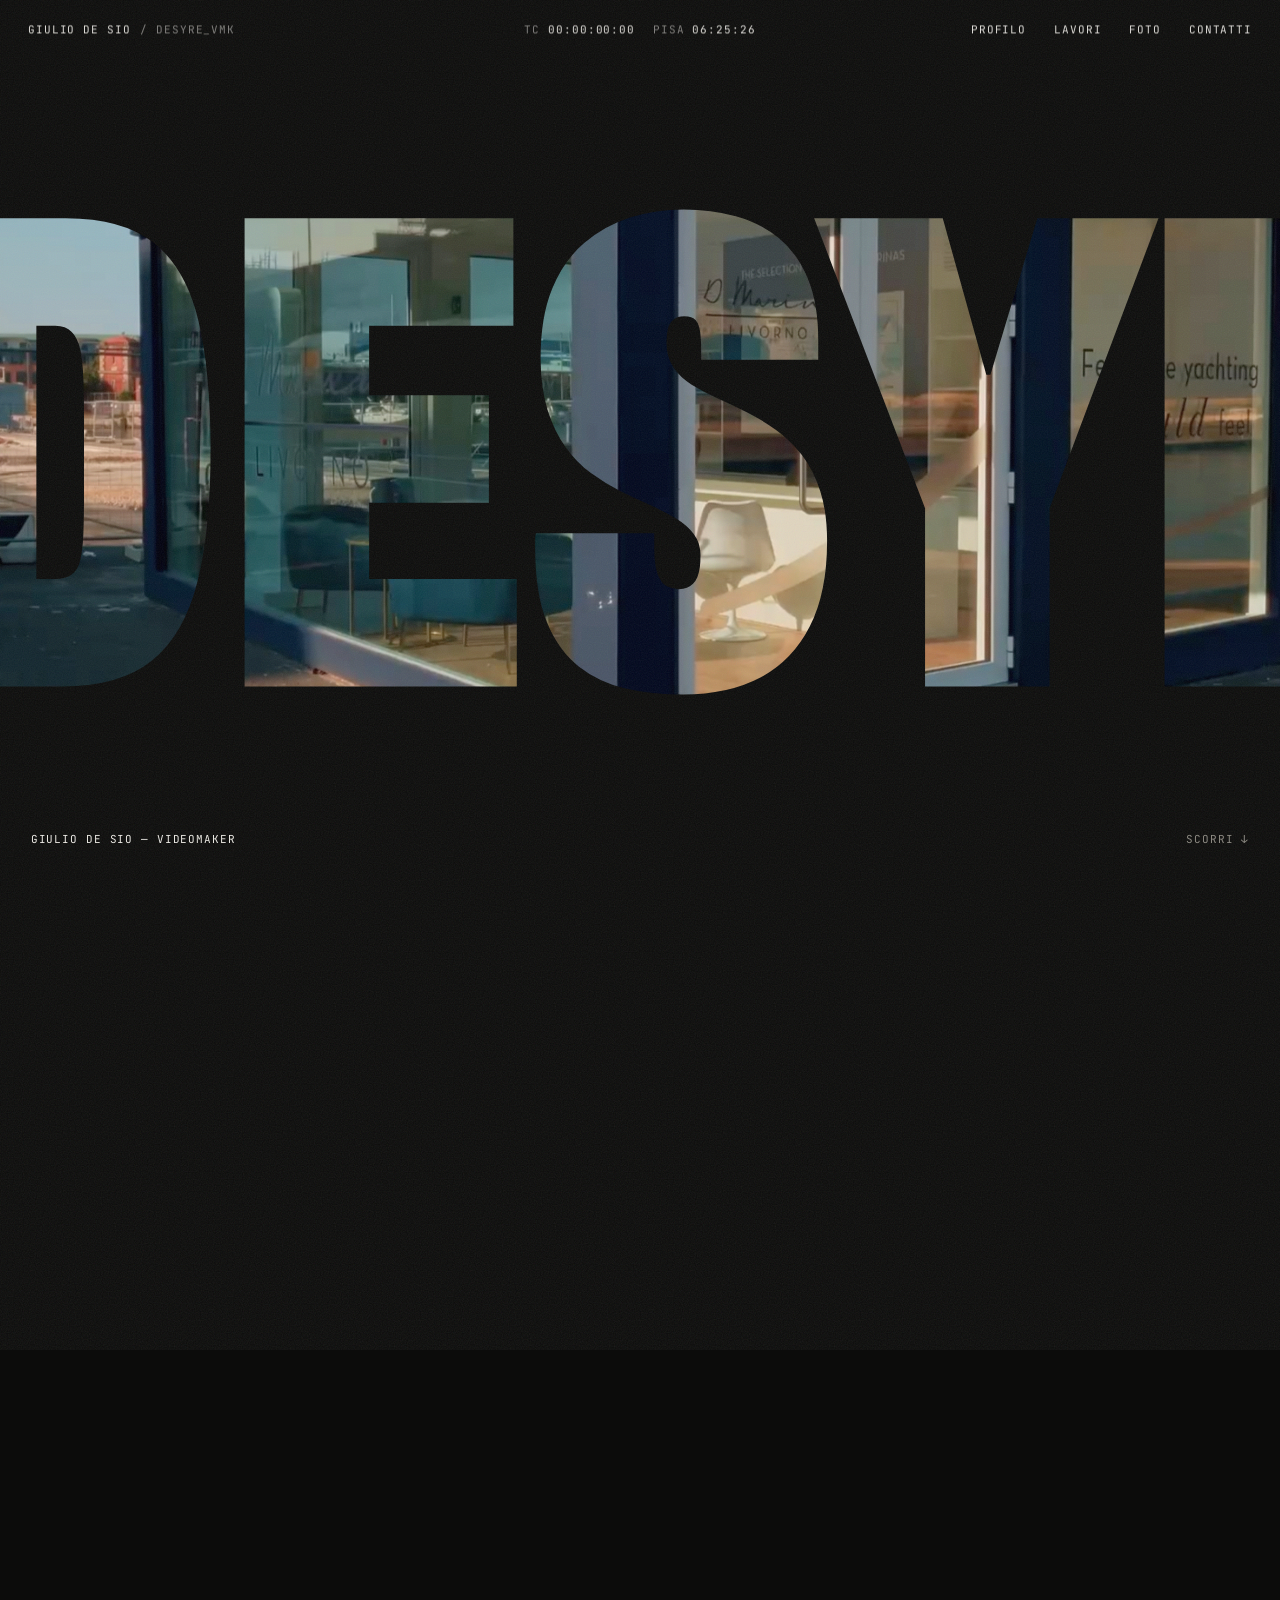
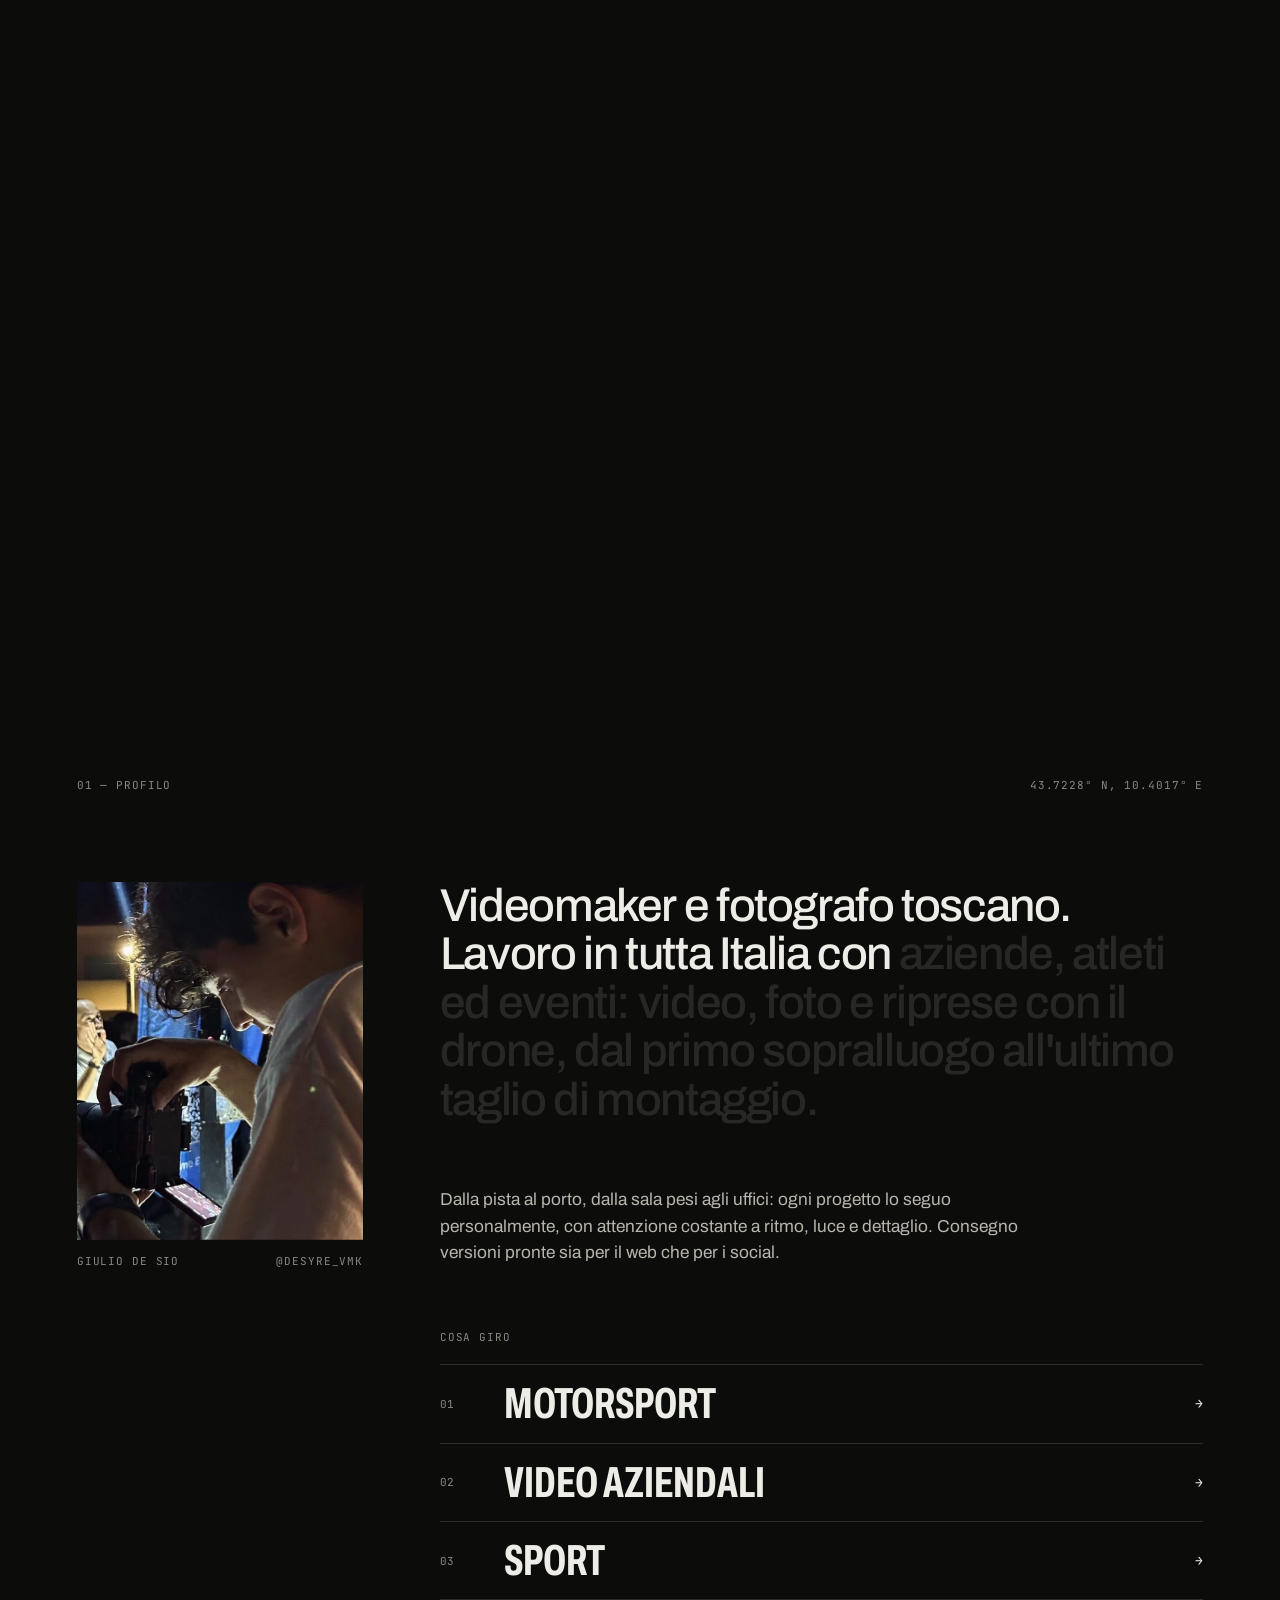
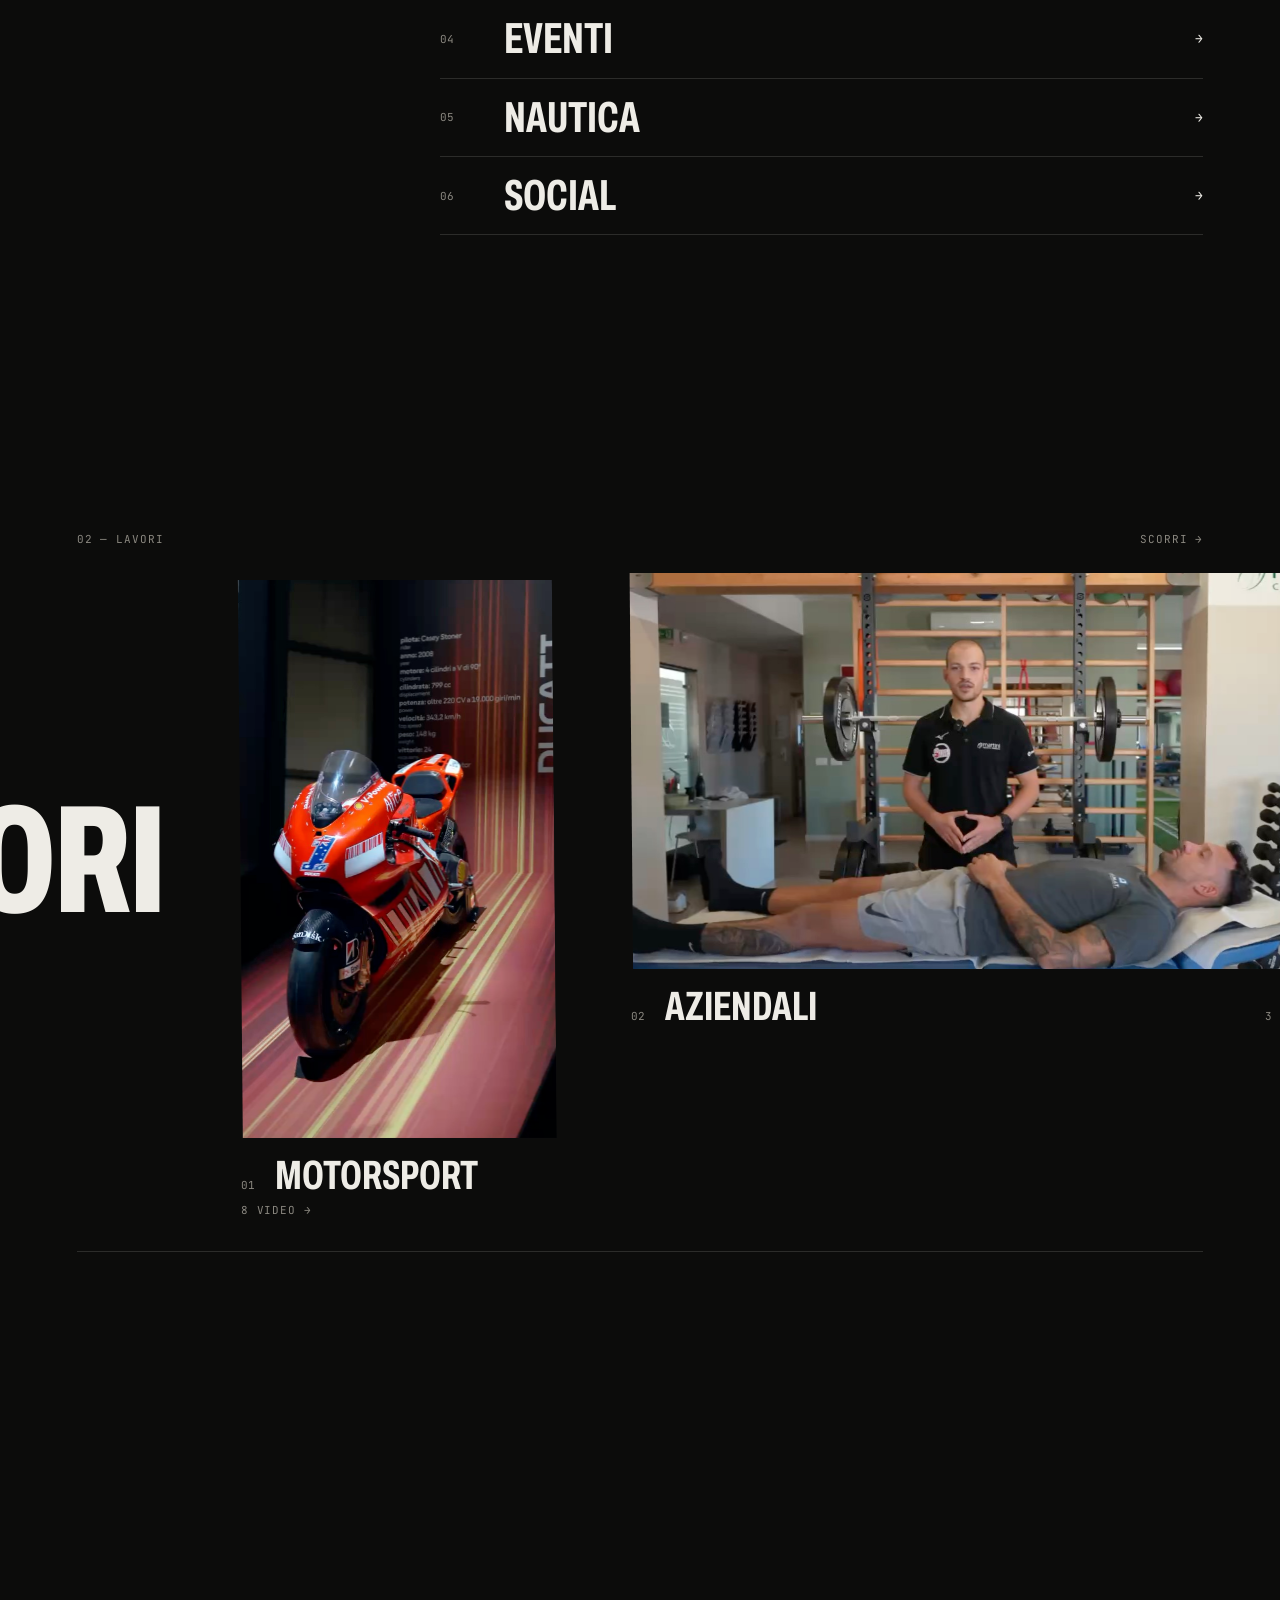
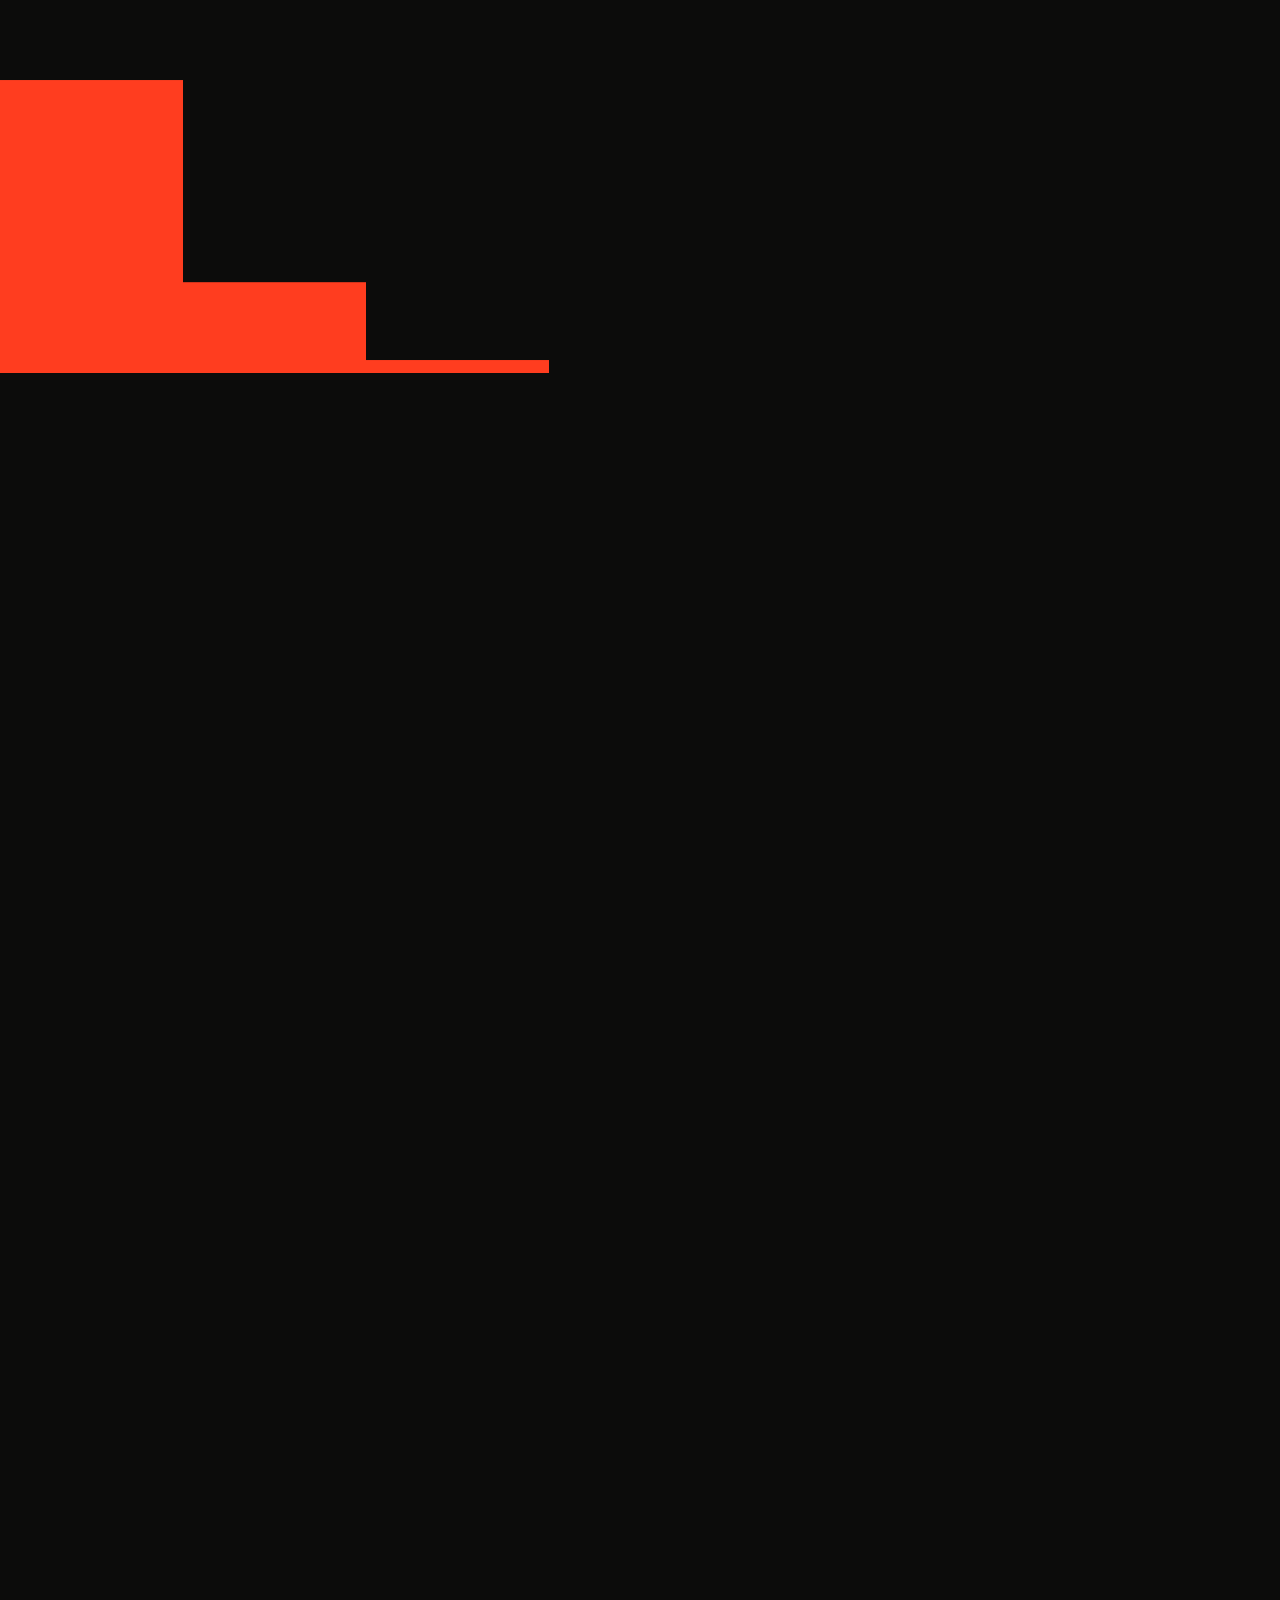
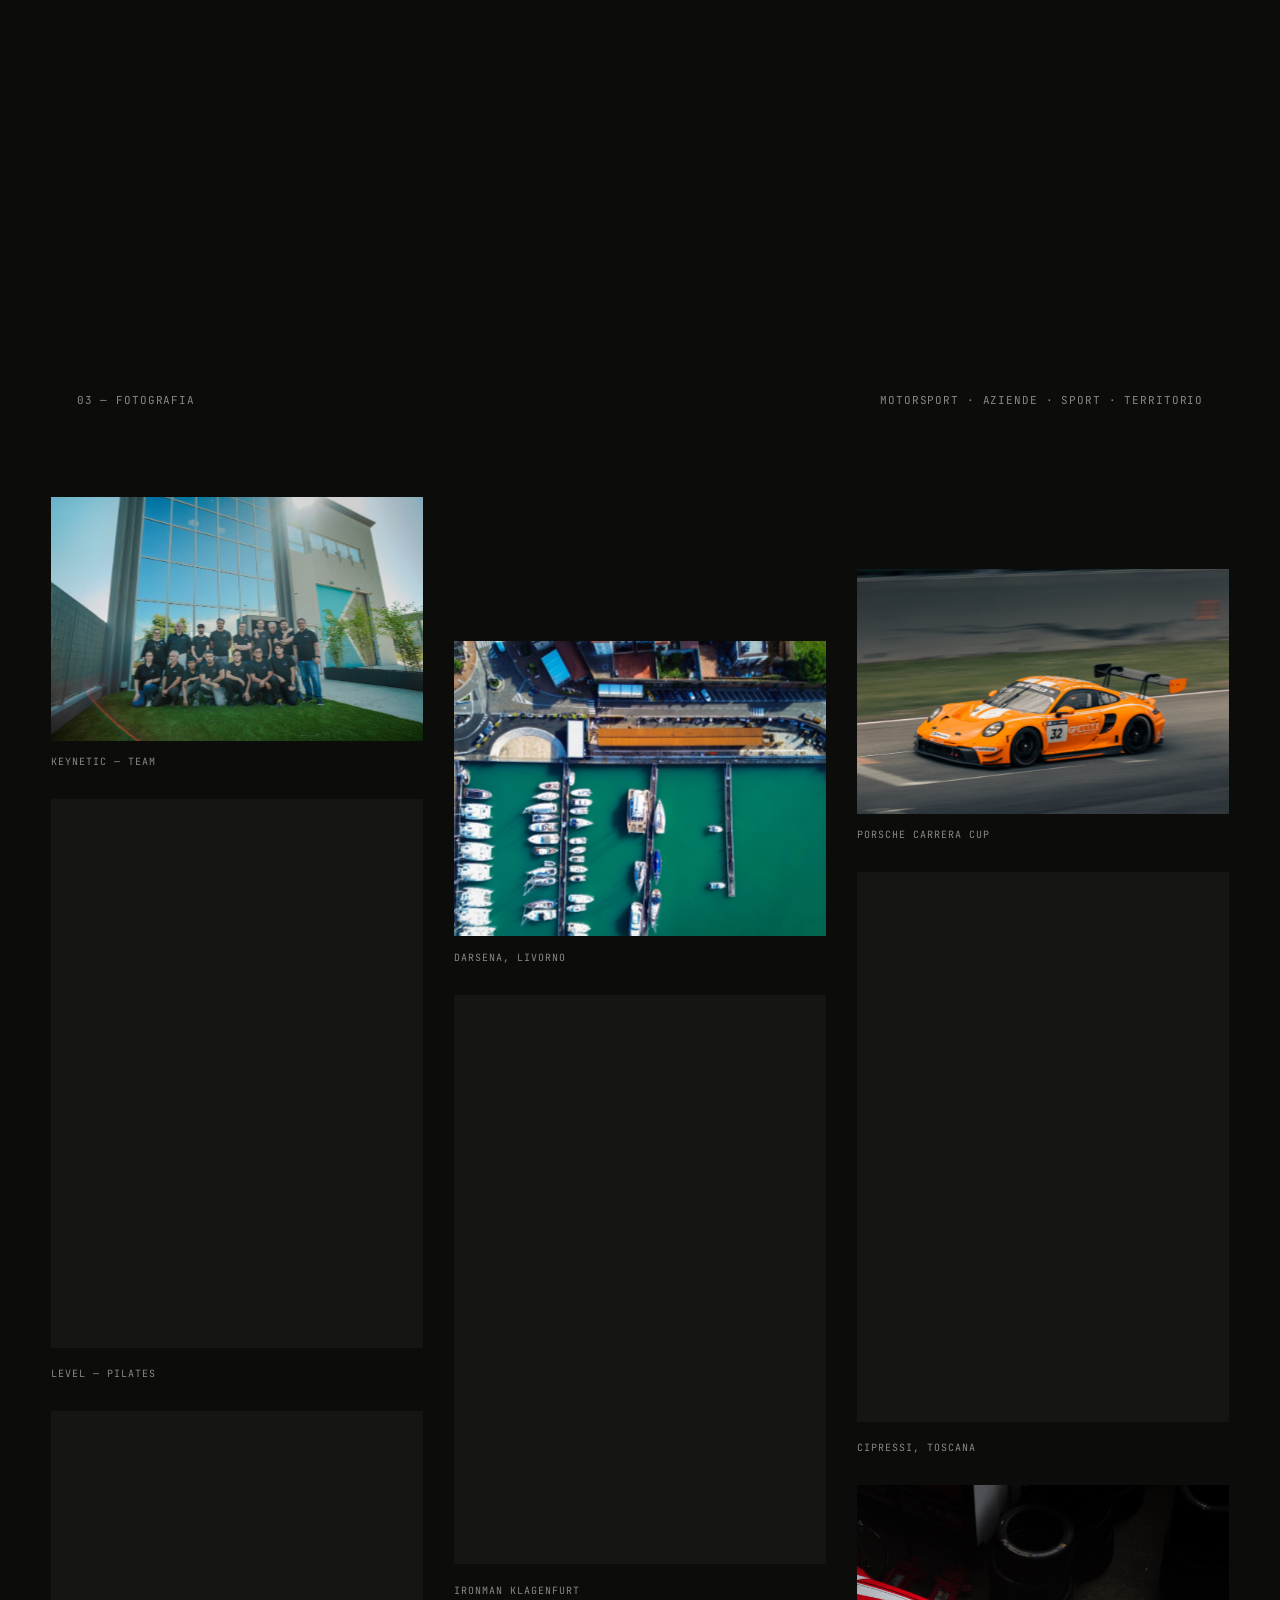
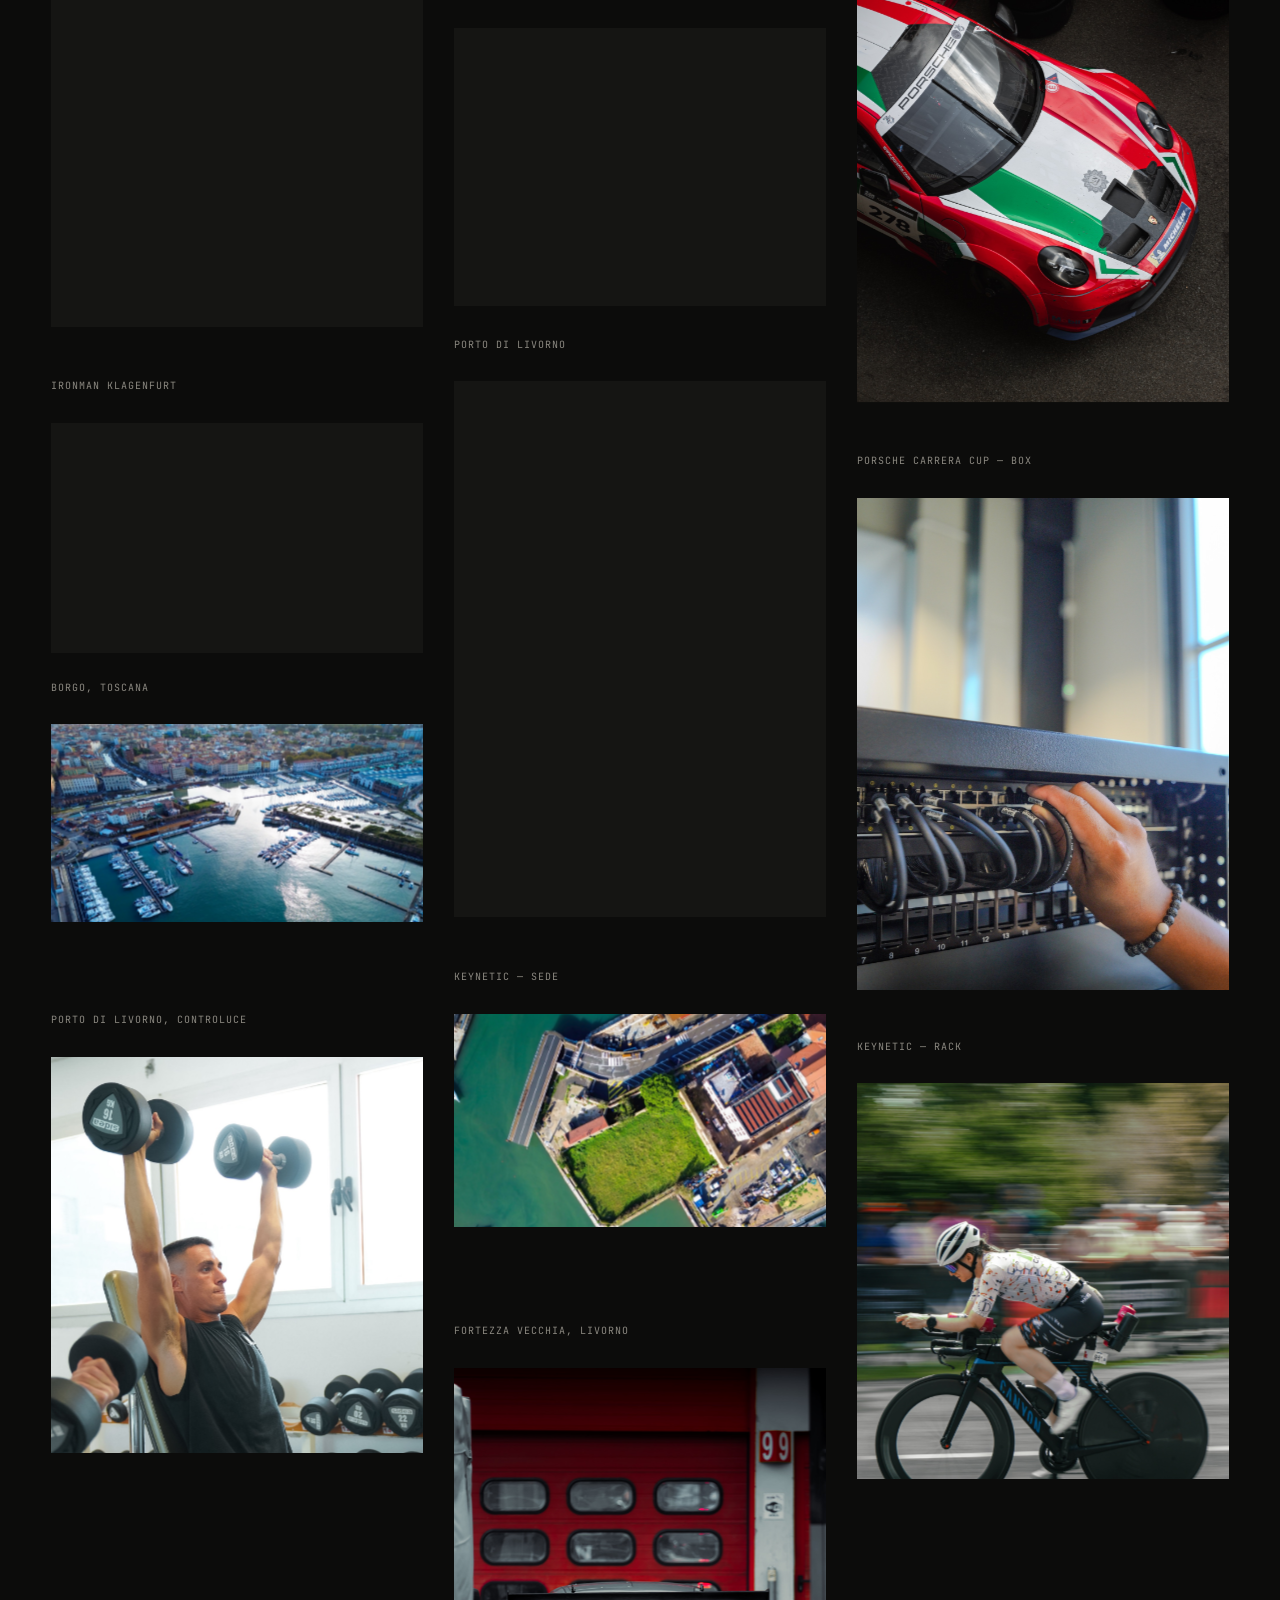
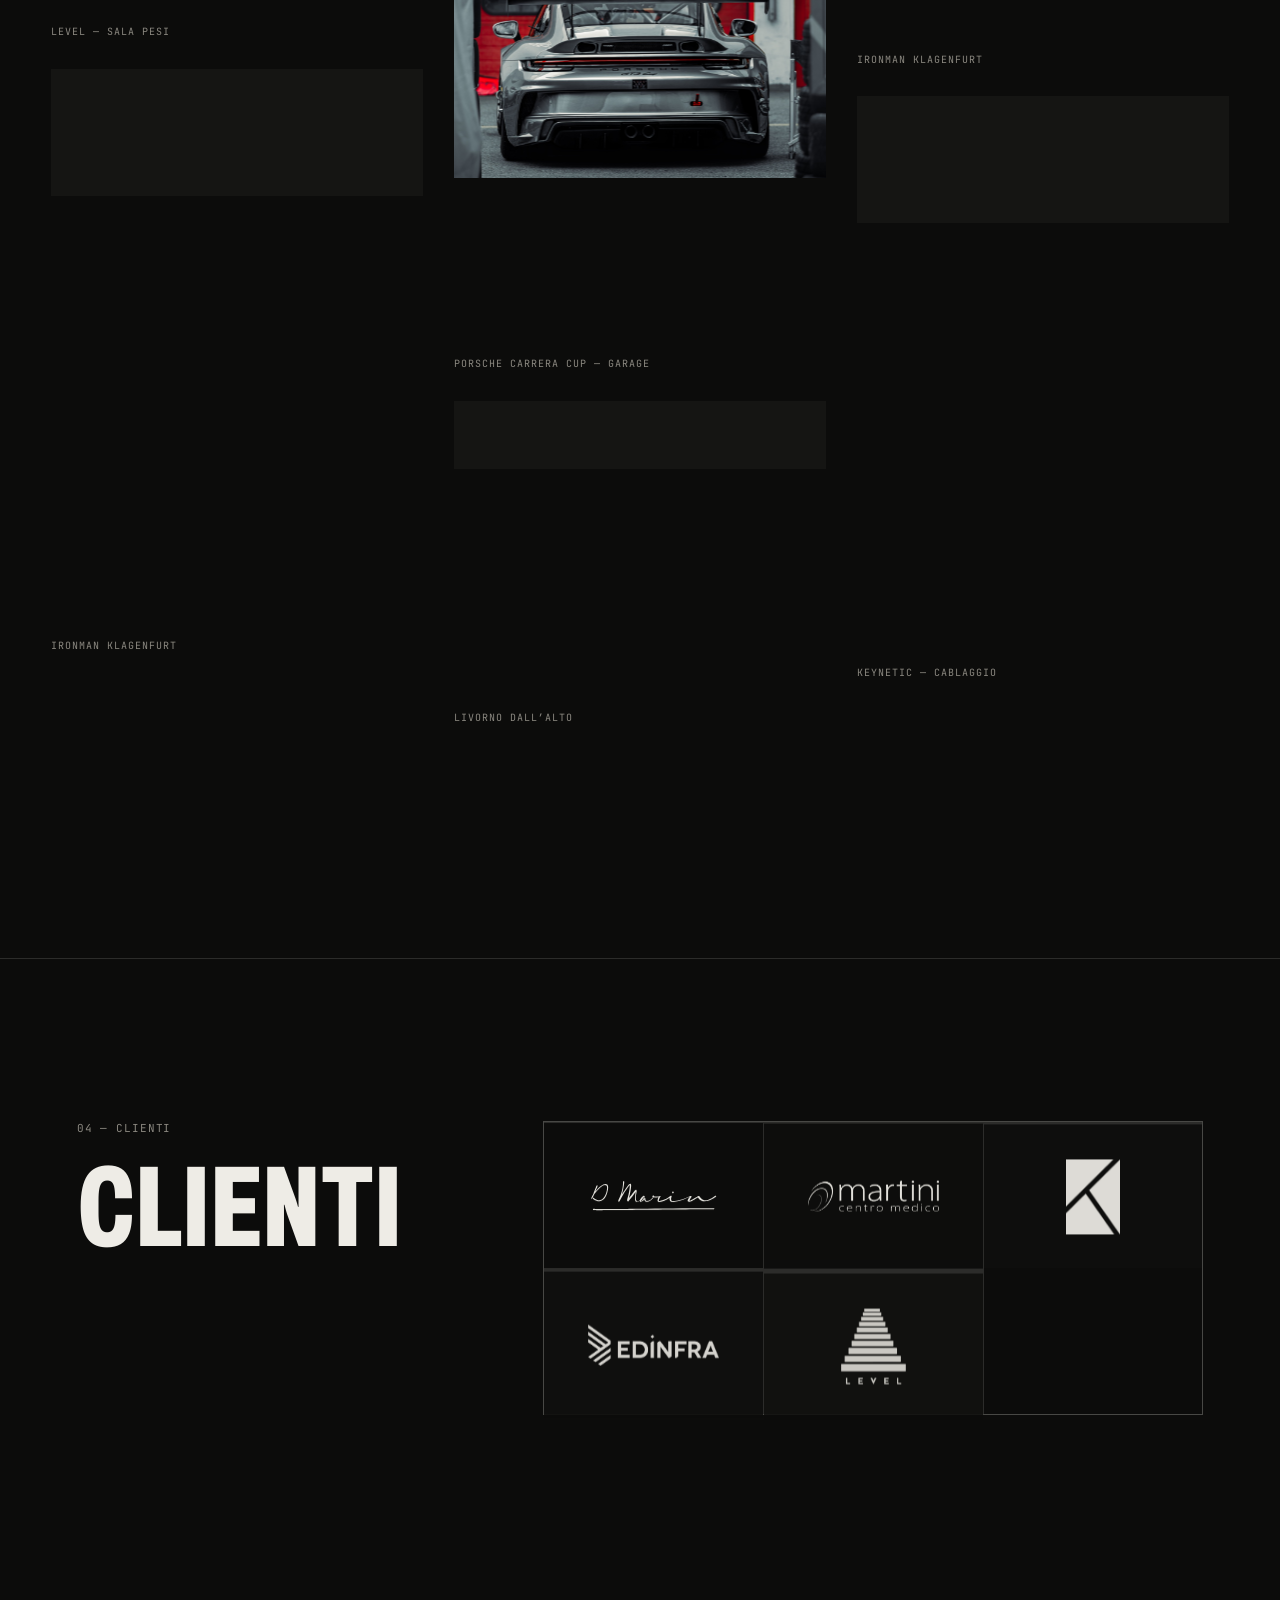
==== commit a2285276: "Aggiornamento sito 06/11/2026 15:55" ====
--- a/index.html
+++ b/index.html
@@ -11,4 +11,4 @@
 </p> <p class="profilo__body" data-fade>
 Dalla pista al porto, dalla sala pesi agli uffici: ogni progetto lo seguo personalmente, con attenzione costante a ritmo,
         luce e dettaglio. Consegno versioni pronte sia per il web che per i social.
-</p> <div class="rows" data-rows> <div class="mono muted rows__label">Cosa giro</div> <ul class="rows__list"> <li data-row> <a class="row" href="/lavori/motorsport/" data-cursor="Guarda"> <span class="row__n">01</span> <span class="row__name">Motorsport</span> <span class="row__arrow" aria-hidden="true">→</span> </a> </li><li data-row> <a class="row" href="/lavori/aziendali/" data-cursor="Guarda"> <span class="row__n">02</span> <span class="row__name">Video aziendali</span> <span class="row__arrow" aria-hidden="true">→</span> </a> </li><li data-row> <a class="row" href="/lavori/sport/" data-cursor="Guarda"> <span class="row__n">03</span> <span class="row__name">Sport</span> <span class="row__arrow" aria-hidden="true">→</span> </a> </li><li data-row> <a class="row" href="/lavori/eventi/" data-cursor="Guarda"> <span class="row__n">04</span> <span class="row__name">Eventi</span> <span class="row__arrow" aria-hidden="true">→</span> </a> </li><li data-row> <a class="row" href="/lavori/nautica/" data-cursor="Guarda"> <span class="row__n">05</span> <span class="row__name">Nautica</span> <span class="row__arrow" aria-hidden="true">→</span> </a> </li><li data-row> <a class="row" href="/lavori/social/" data-cursor="Guarda"> <span class="row__n">06</span> <span class="row__name">Social</span> <span class="row__arrow" aria-hidden="true">→</span> </a> </li> </ul> </div> </div> </div> </section> <section id="lavori" class="works" data-works> <div class="works__head mono muted"> <h2 class="sec-head__title">02 — Lavori</h2><span class="works__hint">Scorri →</span> </div> <div class="works__viewport"> <div class="works__track" data-track> <div class="works__title"> <span class="works__title-big">Lavori</span> <span class="serif works__title-sub">selezionati</span> </div> <article id="lavoro-motorsport" class="card card--v" data-card data-work="motorsport" style="--h:62vh;--r:calc(9 / 16);--ar:9 / 16;--align:center"> <a href="/lavori/motorsport/" class="card__frame" data-card-frame data-cursor="Apri" aria-label="Motorsport: 5 video"> <div class="card__inner" data-card-inner> <div class="media media--dark" style="--label-x:calc(7% + 24px)">  <video muted loop playsinline preload="none" poster="/media/lavori/eicma-loop.jpg" data-video data-lazy aria-label="EICMA 2026">  <source data-src="/media/lavori/eicma-loop.mp4" type="video/mp4"> </video>  </div> </div> </a> <div class="card__cap"> <div class="card__cap-l"> <span class="mono muted card__n">01</span> <h3 class="card__name"><a href="/lavori/motorsport/">Motorsport</a></h3> </div> <a href="/lavori/motorsport/" class="mono muted card__count">5 video →</a> </div> </article><article id="lavoro-aziendali" class="card card--h" data-card data-work="aziendali" style="--h:44vh;--r:calc(16 / 9);--ar:16 / 9;--align:flex-start"> <a href="/lavori/aziendali/" class="card__frame" data-card-frame data-cursor="Apri" aria-label="Aziendali: 3 video"> <div class="card__inner" data-card-inner> <div class="media media--dark" style="--label-x:calc(7% + 24px)">  <video muted loop playsinline preload="none" poster="/media/lavori/martini-loop.jpg" data-video data-lazy aria-label="Centro Medico Martini">  <source data-src="/media/lavori/martini-loop.mp4" type="video/mp4"> </video>  </div> </div> </a> <div class="card__cap"> <div class="card__cap-l"> <span class="mono muted card__n">02</span> <h3 class="card__name"><a href="/lavori/aziendali/">Aziendali</a></h3> </div> <a href="/lavori/aziendali/" class="mono muted card__count">3 video →</a> </div> </article><article id="lavoro-sport" class="card card--v" data-card data-work="sport" style="--h:56vh;--r:calc(9 / 16);--ar:9 / 16;--align:flex-end"> <a href="/lavori/sport/" class="card__frame" data-card-frame data-cursor="Apri" aria-label="Sport: 2 video"> <div class="card__inner" data-card-inner> <div class="media media--dark" style="--label-x:calc(7% + 24px)">  <video muted loop playsinline preload="none" poster="/media/lavori/ironman-2026-loop.jpg" data-video data-lazy aria-label="Ironman 2026">  <source data-src="/media/lavori/ironman-2026-loop.mp4" type="video/mp4"> </video>  </div> </div> </a> <div class="card__cap"> <div class="card__cap-l"> <span class="mono muted card__n">03</span> <h3 class="card__name"><a href="/lavori/sport/">Sport</a></h3> </div> <a href="/lavori/sport/" class="mono muted card__count">2 video →</a> </div> </article><article id="lavoro-eventi" class="card card--h" data-card data-work="eventi" style="--h:48vh;--r:calc(16 / 9);--ar:16 / 9;--align:center"> <a href="/lavori/eventi/" class="card__frame" data-card-frame data-cursor="Apri" aria-label="Eventi: 2 video"> <div class="card__inner" data-card-inner> <div class="media media--dark" style="--label-x:calc(7% + 24px)">  <video muted loop playsinline preload="none" poster="/media/lavori/san-rossore-loop.jpg" data-video data-lazy aria-label="San Rossore Sound Parade">  <source data-src="/media/lavori/san-rossore-loop.mp4" type="video/mp4"> </video>  </div> </div> </a> <div class="card__cap"> <div class="card__cap-l"> <span class="mono muted card__n">04</span> <h3 class="card__name"><a href="/lavori/eventi/">Eventi</a></h3> </div> <a href="/lavori/eventi/" class="mono muted card__count">2 video →</a> </div> </article><article id="lavoro-nautica" class="card card--v" data-card data-work="nautica" style="--h:60vh;--r:calc(9 / 16);--ar:9 / 16;--align:flex-start"> <a href="/lavori/nautica/" class="card__frame" data-card-frame data-cursor="Apri" aria-label="Nautica: 3 video"> <div class="card__inner" data-card-inner> <div class="media media--dark" style="--label-x:calc(7% + 24px)">  <video muted loop playsinline preload="none" poster="/media/lavori/dmarin-livorno-loop.jpg" data-video data-lazy aria-label="D-Marin">  <source data-src="/media/lavori/dmarin-livorno-loop.mp4" type="video/mp4"> </video>  </div> </div> </a> <div class="card__cap"> <div class="card__cap-l"> <span class="mono muted card__n">05</span> <h3 class="card__name"><a href="/lavori/nautica/">Nautica</a></h3> </div> <a href="/lavori/nautica/" class="mono muted card__count">3 video →</a> </div> </article><article id="lavoro-social" class="card card--v" data-card data-work="social" style="--h:58vh;--r:calc(9 / 16);--ar:9 / 16;--align:center"> <a href="/lavori/social/" class="card__frame" data-card-frame data-cursor="Apri" aria-label="Social: 5 video"> <div class="card__inner" data-card-inner> <div class="media media--dark" style="--label-x:calc(7% + 24px)">  <video muted loop playsinline preload="none" poster="/media/lavori/level-reel-loop.jpg" data-video data-lazy aria-label="Level">  <source data-src="/media/lavori/level-reel-loop.mp4" type="video/mp4"> </video>  </div> </div> </a> <div class="card__cap"> <div class="card__cap-l"> <span class="mono muted card__n">06</span> <h3 class="card__name"><a href="/lavori/social/">Social</a></h3> </div> <a href="/lavori/social/" class="mono muted card__count">5 video →</a> </div> </article> <a href="https://instagram.com/desyre_vmk" target="_blank" rel="noopener" data-cursor="Apri" class="works__more"> <span class="serif works__title-sub">Altro su</span> <span class="works__more-big">Instagram ↗</span> <span class="mono muted">@desyre_vmk</span> </a> </div> </div> <div class="works__progress"><div class="works__bar" data-works-bar></div></div> </section> <section class="shutter" data-shutter aria-hidden="true"> <div class="shutter__bars"> <div class="shutter__bar" data-bar></div><div class="shutter__bar" data-bar></div><div class="shutter__bar" data-bar></div><div class="shutter__bar" data-bar></div><div class="shutter__bar" data-bar></div><div class="shutter__bar" data-bar></div><div class="shutter__bar" data-bar></div> </div> <div class="shutter__word serif" data-shutter-word>Fotografia</div> </section> <section id="foto" class="foto"> <div class="sec-head mono muted foto__head"> <h2 class="sec-head__title">03 — Fotografia</h2><span>Motorsport · Aziende · Sport · Territorio</span> </div> <div class="foto__grid" data-photos> <div class="foto__col" data-col data-speed="-4" style="--offset:0;--pad:8vh"> <figure class="foto__fig"> <button type="button" class="foto__frame" data-photo-frame data-zoom="/media/foto/keynetic-team.jpg" data-index="3" data-title="Keynetic — Team" data-cursor="Apri" aria-label="Ingrandisci: Keynetic — Team" style="aspect-ratio:2000/1333"> <div class="foto__inner"> <div class="media media--dark">   <img src="/media/foto/keynetic-team.jpg" alt="Il team Keynetic davanti alla sede" loading="lazy" decoding="async"> </div> </div> </button> <figcaption class="foto__cap">Keynetic — Team</figcaption> </figure><figure class="foto__fig"> <button type="button" class="foto__frame" data-photo-frame data-zoom="/media/foto/level-pilates.jpg" data-index="5" data-title="Level — Pilates" data-cursor="Apri" aria-label="Ingrandisci: Level — Pilates" style="aspect-ratio:1333/2000"> <div class="foto__inner"> <div class="media media--dark">   <img src="/media/foto/level-pilates.jpg" alt="Level: lezione di pilates sul reformer" loading="lazy" decoding="async"> </div> </div> </button> <figcaption class="foto__cap">Level — Pilates</figcaption> </figure><figure class="foto__fig"> <button type="button" class="foto__frame" data-photo-frame data-zoom="/media/foto/ironman-rosso.jpg" data-index="9" data-title="Ironman Klagenfurt" data-cursor="Apri" aria-label="Ingrandisci: Ironman Klagenfurt" style="aspect-ratio:1333/2000"> <div class="foto__inner"> <div class="media media--dark">   <img src="/media/foto/ironman-rosso.jpg" alt="Ironman Klagenfurt: triatleta in bici con la maglia rossa" loading="lazy" decoding="async"> </div> </div> </button> <figcaption class="foto__cap">Ironman Klagenfurt</figcaption> </figure><figure class="foto__fig"> <button type="button" class="foto__frame" data-photo-frame data-zoom="/media/foto/toscana-arco.jpg" data-index="10" data-title="Borgo, Toscana" data-cursor="Apri" aria-label="Ingrandisci: Borgo, Toscana" style="aspect-ratio:2000/1333"> <div class="foto__inner"> <div class="media media--dark">   <img src="/media/foto/toscana-arco.jpg" alt="Arco in pietra di un borgo toscano" loading="lazy" decoding="async"> </div> </div> </button> <figcaption class="foto__cap">Borgo, Toscana</figcaption> </figure><figure class="foto__fig"> <button type="button" class="foto__frame" data-photo-frame data-zoom="/media/foto/livorno-controluce.jpg" data-index="11" data-title="Porto di Livorno, controluce" data-cursor="Apri" aria-label="Ingrandisci: Porto di Livorno, controluce" style="aspect-ratio:2000/1500"> <div class="foto__inner"> <div class="media media--dark">   <img src="/media/foto/livorno-controluce.jpg" alt="Porto di Livorno in controluce ripreso dal drone" loading="lazy" decoding="async"> </div> </div> </button> <figcaption class="foto__cap">Porto di Livorno, controluce</figcaption> </figure><figure class="foto__fig"> <button type="button" class="foto__frame" data-photo-frame data-zoom="/media/foto/level-pesi.jpg" data-index="12" data-title="Level — Sala pesi" data-cursor="Apri" aria-label="Ingrandisci: Level — Sala pesi" style="aspect-ratio:1333/2000"> <div class="foto__inner"> <div class="media media--dark">   <img src="/media/foto/level-pesi.jpg" alt="Level: allenamento con i manubri" loading="lazy" decoding="async"> </div> </div> </button> <figcaption class="foto__cap">Level — Sala pesi</figcaption> </figure><figure class="foto__fig"> <button type="button" class="foto__frame" data-photo-frame data-zoom="/media/foto/ironman-frontale.jpg" data-index="19" data-title="Ironman Klagenfurt" data-cursor="Apri" aria-label="Ingrandisci: Ironman Klagenfurt" style="aspect-ratio:1330/2000"> <div class="foto__inner"> <div class="media media--dark">   <img src="/media/foto/ironman-frontale.jpg" alt="Ironman Klagenfurt: triatleta in bici ripreso frontalmente" loading="lazy" decoding="async"> </div> </div> </button> <figcaption class="foto__cap">Ironman Klagenfurt</figcaption> </figure> </div><div class="foto__col" data-col data-speed="-12" style="--offset:16vh;--pad:0vh"> <figure class="foto__fig"> <button type="button" class="foto__frame" data-photo-frame data-zoom="/media/foto/livorno-darsena.jpg" data-index="1" data-title="Darsena, Livorno" data-cursor="Apri" aria-label="Ingrandisci: Darsena, Livorno" style="aspect-ratio:2000/1500"> <div class="foto__inner"> <div class="media media--dark">   <img src="/media/foto/livorno-darsena.jpg" alt="Darsena di Livorno vista dall’alto con il drone" loading="lazy" decoding="async"> </div> </div> </button> <figcaption class="foto__cap">Darsena, Livorno</figcaption> </figure><figure class="foto__fig"> <button type="button" class="foto__frame" data-photo-frame data-zoom="/media/foto/ironman-canyon.jpg" data-index="2" data-title="Ironman Klagenfurt" data-cursor="Apri" aria-label="Ingrandisci: Ironman Klagenfurt" style="aspect-ratio:1333/2000"> <div class="foto__inner"> <div class="media media--dark">   <img src="/media/foto/ironman-canyon.jpg" alt="Ironman Klagenfurt: triatleta in bici da crono, foto in panning" loading="lazy" decoding="async"> </div> </div> </button> <figcaption class="foto__cap">Ironman Klagenfurt</figcaption> </figure><figure class="foto__fig"> <button type="button" class="foto__frame" data-photo-frame data-zoom="/media/foto/livorno-mare.jpg" data-index="6" data-title="Porto di Livorno" data-cursor="Apri" aria-label="Ingrandisci: Porto di Livorno" style="aspect-ratio:2000/1500"> <div class="foto__inner"> <div class="media media--dark">   <img src="/media/foto/livorno-mare.jpg" alt="Porto di Livorno dal drone, verso il mare aperto" loading="lazy" decoding="async"> </div> </div> </button> <figcaption class="foto__cap">Porto di Livorno</figcaption> </figure><figure class="foto__fig"> <button type="button" class="foto__frame" data-photo-frame data-zoom="/media/foto/keynetic-sede.jpg" data-index="13" data-title="Keynetic — Sede" data-cursor="Apri" aria-label="Ingrandisci: Keynetic — Sede" style="aspect-ratio:1333/2000"> <div class="foto__inner"> <div class="media media--dark">   <img src="/media/foto/keynetic-sede.jpg" alt="La sede Keynetic" loading="lazy" decoding="async"> </div> </div> </button> <figcaption class="foto__cap">Keynetic — Sede</figcaption> </figure><figure class="foto__fig"> <button type="button" class="foto__frame" data-photo-frame data-zoom="/media/foto/livorno-fortezza.jpg" data-index="15" data-title="Fortezza Vecchia, Livorno" data-cursor="Apri" aria-label="Ingrandisci: Fortezza Vecchia, Livorno" style="aspect-ratio:2000/1500"> <div class="foto__inner"> <div class="media media--dark">   <img src="/media/foto/livorno-fortezza.jpg" alt="Fortezza di Livorno ripresa dal drone" loading="lazy" decoding="async"> </div> </div> </button> <figcaption class="foto__cap">Fortezza Vecchia, Livorno</figcaption> </figure><figure class="foto__fig"> <button type="button" class="foto__frame" data-photo-frame data-zoom="/media/foto/porsche-box.jpg" data-index="16" data-title="Porsche Carrera Cup — Garage" data-cursor="Apri" aria-label="Ingrandisci: Porsche Carrera Cup — Garage" style="aspect-ratio:1333/2000"> <div class="foto__inner"> <div class="media media--dark">   <img src="/media/foto/porsche-box.jpg" alt="Porsche nel box prima della gara" loading="lazy" decoding="async"> </div> </div> </button> <figcaption class="foto__cap">Porsche Carrera Cup — Garage</figcaption> </figure><figure class="foto__fig"> <button type="button" class="foto__frame" data-photo-frame data-zoom="/media/foto/livorno-citta.jpg" data-index="18" data-title="Livorno dall’alto" data-cursor="Apri" aria-label="Ingrandisci: Livorno dall’alto" style="aspect-ratio:2000/1500"> <div class="foto__inner"> <div class="media media--dark">   <img src="/media/foto/livorno-citta.jpg" alt="Livorno e le colline dal drone, sopra il porto" loading="lazy" decoding="async"> </div> </div> </button> <figcaption class="foto__cap">Livorno dall’alto</figcaption> </figure> </div><div class="foto__col" data-col data-speed="-7" style="--offset:8vh;--pad:5vh"> <figure class="foto__fig"> <button type="button" class="foto__frame" data-photo-frame data-zoom="/media/foto/porsche-pista.jpg" data-index="0" data-title="Porsche Carrera Cup" data-cursor="Apri" aria-label="Ingrandisci: Porsche Carrera Cup" style="aspect-ratio:2000/1333"> <div class="foto__inner"> <div class="media media--dark">   <img src="/media/foto/porsche-pista.jpg" alt="Porsche Carrera Cup in pista" loading="lazy" decoding="async"> </div> </div> </button> <figcaption class="foto__cap">Porsche Carrera Cup</figcaption> </figure><figure class="foto__fig"> <button type="button" class="foto__frame" data-photo-frame data-zoom="/media/foto/toscana-cipressi.jpg" data-index="4" data-title="Cipressi, Toscana" data-cursor="Apri" aria-label="Ingrandisci: Cipressi, Toscana" style="aspect-ratio:1333/2000"> <div class="foto__inner"> <div class="media media--dark">   <img src="/media/foto/toscana-cipressi.jpg" alt="Viale di cipressi in Toscana" loading="lazy" decoding="async"> </div> </div> </button> <figcaption class="foto__cap">Cipressi, Toscana</figcaption> </figure><figure class="foto__fig"> <button type="button" class="foto__frame" data-photo-frame data-zoom="/media/foto/porsche-tricolore.jpg" data-index="7" data-title="Porsche Carrera Cup — Box" data-cursor="Apri" aria-label="Ingrandisci: Porsche Carrera Cup — Box" style="aspect-ratio:1333/2000"> <div class="foto__inner"> <div class="media media--dark">   <img src="/media/foto/porsche-tricolore.jpg" alt="Porsche con livrea tricolore vista dall’alto ai box" loading="lazy" decoding="async"> </div> </div> </button> <figcaption class="foto__cap">Porsche Carrera Cup — Box</figcaption> </figure><figure class="foto__fig"> <button type="button" class="foto__frame" data-photo-frame data-zoom="/media/foto/keynetic-rack-luce.jpg" data-index="8" data-title="Keynetic — Rack" data-cursor="Apri" aria-label="Ingrandisci: Keynetic — Rack" style="aspect-ratio:1403/2000"> <div class="foto__inner"> <div class="media media--dark">   <img src="/media/foto/keynetic-rack-luce.jpg" alt="Keynetic: cablaggio di un rack vicino alla finestra" loading="lazy" decoding="async"> </div> </div> </button> <figcaption class="foto__cap">Keynetic — Rack</figcaption> </figure><figure class="foto__fig"> <button type="button" class="foto__frame" data-photo-frame data-zoom="/media/foto/ironman-disco.jpg" data-index="14" data-title="Ironman Klagenfurt" data-cursor="Apri" aria-label="Ingrandisci: Ironman Klagenfurt" style="aspect-ratio:1333/2000"> <div class="foto__inner"> <div class="media media--dark">   <img src="/media/foto/ironman-disco.jpg" alt="Ironman Klagenfurt: triatleta con ruota lenticolare in panning" loading="lazy" decoding="async"> </div> </div> </button> <figcaption class="foto__cap">Ironman Klagenfurt</figcaption> </figure><figure class="foto__fig"> <button type="button" class="foto__frame" data-photo-frame data-zoom="/media/foto/keynetic-cablaggio.jpg" data-index="17" data-title="Keynetic — Cablaggio" data-cursor="Apri" aria-label="Ingrandisci: Keynetic — Cablaggio" style="aspect-ratio:1333/2000"> <div class="foto__inner"> <div class="media media--dark">   <img src="/media/foto/keynetic-cablaggio.jpg" alt="Keynetic: mani al lavoro sul cablaggio di rete" loading="lazy" decoding="async"> </div> </div> </button> <figcaption class="foto__cap">Keynetic — Cablaggio</figcaption> </figure> </div> </div> </section> <section id="clienti" class="clienti"> <div class="split"> <div class="clienti__head"> <span class="mono muted">04 — Clienti</span> <h2 class="clienti__title">Clienti</h2> </div> <ul class="clienti__logos" data-logos style="--cols:3"> <li class="clienti__logo" data-logo> <div class="media media--dark media--contain">   <img src="/media/clienti/d-marin.svg" alt="D-Marin" loading="lazy" decoding="async"> </div> </li><li class="clienti__logo" data-logo> <div class="media media--dark media--contain">   <img src="/media/clienti/martini.png" alt="Centro Medico Martini" loading="lazy" decoding="async"> </div> </li><li class="clienti__logo" data-logo> <div class="media media--dark media--contain">   <img src="/media/clienti/keynetic.png" alt="Keynetic" loading="lazy" decoding="async"> </div> </li><li class="clienti__logo" data-logo> <div class="media media--dark media--contain">   <img src="/media/clienti/edinfra.png" alt="Edinfra" loading="lazy" decoding="async"> </div> </li><li class="clienti__logo" data-logo> <div class="media media--dark media--contain">   <img src="/media/clienti/level.png" alt="Level" loading="lazy" decoding="async"> </div> </li> <li class="clienti__logo" aria-hidden="true"></li> </ul> </div> </section> <section id="contatti" class="contact" data-contact> <div class="contact__inner" data-contact-inner> <div class="contact__row mono"> <span>05 — Contatti</span><span>Pisa, Toscana</span> </div> <h2 class="contact__title"> <span class="contact__mask"><span class="contact__line contact__line--cond" data-line>Hai un</span></span> <span class="contact__mask contact__mask--serif"><span class="contact__line serif" data-line>progetto?</span></span> </h2> <div class="contact__body"> <a href="mailto:giulio.desio03@gmail.com" data-cursor="Scrivi" class="contact__email">giulio.desio03@gmail.com</a> <div class="contact__cols"> <a href="tel:+393311512539" class="contact__col"> <span class="mono">Telefono</span><span class="contact__val">+39 331 151 2539</span> </a> <a href="https://instagram.com/desyre_vmk" target="_blank" rel="noopener" class="contact__col"> <span class="mono">Instagram</span><span class="contact__val">@desyre_vmk ↗</span> </a> <div class="contact__col"> <span class="mono">Base</span><span class="contact__val">Pisa, Toscana</span> </div> </div> </div> <footer class="contact__row mono"> <span>© 2026 Giulio De Sio — Videomaker</span> <a href="#top" data-goto="top" class="contact__top">Torna su ↑</a> </footer> </div> </section> </main> <!-- Visore a schermo intero: video completi (con audio) e foto ingrandite. Gestito da scripts/common.ts (initViewer). --><div class="lightbox" data-lightbox role="dialog" aria-modal="true" aria-hidden="true" aria-label="Visore"> <div class="lightbox__bar mono"> <span class="lightbox__title"><span data-lightbox-count class="muted"></span><span data-lightbox-title></span></span> <button type="button" class="lightbox__close" data-lightbox-close>Chiudi ✕</button> </div> <div class="lightbox__stage" data-lightbox-stage> <video data-lightbox-video controls playsinline preload="none"></video> <img data-lightbox-img alt=""> <button type="button" class="lightbox__nav lightbox__nav--prev mono" data-lightbox-prev aria-label="Foto precedente">←</button> <button type="button" class="lightbox__nav lightbox__nav--next mono" data-lightbox-next aria-label="Foto successiva">→</button> </div> </div> </div> <script type="module" src="/_astro/index.astro_astro_type_script_index_0_lang.DM3wti2c.js"></script>  </body> </html>+</p> <div class="rows" data-rows> <div class="mono muted rows__label">Cosa giro</div> <ul class="rows__list"> <li data-row> <a class="row" href="/lavori/motorsport/" data-cursor="Guarda"> <span class="row__n">01</span> <span class="row__name">Motorsport</span> <span class="row__arrow" aria-hidden="true">→</span> </a> </li><li data-row> <a class="row" href="/lavori/aziendali/" data-cursor="Guarda"> <span class="row__n">02</span> <span class="row__name">Video aziendali</span> <span class="row__arrow" aria-hidden="true">→</span> </a> </li><li data-row> <a class="row" href="/lavori/sport/" data-cursor="Guarda"> <span class="row__n">03</span> <span class="row__name">Sport</span> <span class="row__arrow" aria-hidden="true">→</span> </a> </li><li data-row> <a class="row" href="/lavori/eventi/" data-cursor="Guarda"> <span class="row__n">04</span> <span class="row__name">Eventi</span> <span class="row__arrow" aria-hidden="true">→</span> </a> </li><li data-row> <a class="row" href="/lavori/nautica/" data-cursor="Guarda"> <span class="row__n">05</span> <span class="row__name">Nautica</span> <span class="row__arrow" aria-hidden="true">→</span> </a> </li><li data-row> <a class="row" href="/lavori/social/" data-cursor="Guarda"> <span class="row__n">06</span> <span class="row__name">Social</span> <span class="row__arrow" aria-hidden="true">→</span> </a> </li> </ul> </div> </div> </div> </section> <section id="lavori" class="works" data-works> <div class="works__head mono muted"> <h2 class="sec-head__title">02 — Lavori</h2><span class="works__hint">Scorri →</span> </div> <div class="works__viewport"> <div class="works__track" data-track> <div class="works__title"> <span class="works__title-big">Lavori</span> <span class="serif works__title-sub">selezionati</span> </div> <article id="lavoro-motorsport" class="card card--v" data-card data-work="motorsport" data-covers="[{&#34;loop&#34;:&#34;/media/lavori/eicma-loop.mp4&#34;,&#34;poster&#34;:&#34;/media/lavori/eicma-loop.jpg&#34;,&#34;full&#34;:&#34;/media/lavori/eicma.mp4&#34;,&#34;title&#34;:&#34;EICMA 2026 · Ducati&#34;},{&#34;loop&#34;:&#34;/media/lavori/eicma-motogp-loop.mp4&#34;,&#34;poster&#34;:&#34;/media/lavori/eicma-motogp-loop.jpg&#34;,&#34;full&#34;:&#34;/media/lavori/eicma-motogp.mp4&#34;,&#34;title&#34;:&#34;EICMA 2026 · MotoGP&#34;},{&#34;loop&#34;:&#34;/media/lavori/eicma-sportive-loop.mp4&#34;,&#34;poster&#34;:&#34;/media/lavori/eicma-sportive-loop.jpg&#34;,&#34;full&#34;:&#34;/media/lavori/eicma-sportive.mp4&#34;,&#34;title&#34;:&#34;EICMA 2026 · Sportive&#34;},{&#34;loop&#34;:&#34;/media/lavori/eicma-supermotard-loop.mp4&#34;,&#34;poster&#34;:&#34;/media/lavori/eicma-supermotard-loop.jpg&#34;,&#34;full&#34;:&#34;/media/lavori/eicma-supermotard.mp4&#34;,&#34;title&#34;:&#34;EICMA 2026 · Supermotard&#34;},{&#34;loop&#34;:&#34;/media/lavori/kmt-450-loop.mp4&#34;,&#34;poster&#34;:&#34;/media/lavori/kmt-450-loop.jpg&#34;,&#34;full&#34;:&#34;/media/lavori/kmt-450.mp4&#34;,&#34;title&#34;:&#34;KMT 450&#34;},{&#34;loop&#34;:&#34;/media/lavori/ducati-desertx-loop.mp4&#34;,&#34;poster&#34;:&#34;/media/lavori/ducati-desertx-loop.jpg&#34;,&#34;full&#34;:&#34;/media/lavori/ducati-desertx.mp4&#34;,&#34;title&#34;:&#34;Ducati DesertX&#34;},{&#34;loop&#34;:&#34;/media/lavori/bmw-loop.mp4&#34;,&#34;poster&#34;:&#34;/media/lavori/bmw-loop.jpg&#34;,&#34;full&#34;:&#34;/media/lavori/bmw.mp4&#34;,&#34;title&#34;:&#34;BMW Serie 1&#34;},{&#34;loop&#34;:&#34;/media/lavori/moto-showroom-loop.mp4&#34;,&#34;poster&#34;:&#34;/media/lavori/moto-showroom-loop.jpg&#34;,&#34;full&#34;:&#34;/media/lavori/moto-showroom.mp4&#34;,&#34;title&#34;:&#34;Ducati MX450&#34;}]" style="--h:62vh;--r:calc(9 / 16);--ar:9 / 16;--align:center"> <a href="/lavori/motorsport/" class="card__frame" data-card-frame data-cursor="Apri" aria-label="Motorsport: 8 video"> <div class="card__inner" data-card-inner> <div class="media media--dark" style="--label-x:calc(7% + 24px)">  <video muted loop playsinline preload="none" poster="/media/lavori/eicma-loop.jpg" data-video data-lazy aria-label="EICMA 2026 · Ducati">  <source data-src="/media/lavori/eicma-loop.mp4" type="video/mp4"> </video>  </div> </div> </a> <div class="card__cap"> <div class="card__cap-l"> <span class="mono muted card__n">01</span> <h3 class="card__name"><a href="/lavori/motorsport/">Motorsport</a></h3> </div> <a href="/lavori/motorsport/" class="mono muted card__count">8 video →</a> </div> </article><article id="lavoro-aziendali" class="card card--h" data-card data-work="aziendali" data-covers="[{&#34;loop&#34;:&#34;/media/lavori/martini-loop.mp4&#34;,&#34;poster&#34;:&#34;/media/lavori/martini-loop.jpg&#34;,&#34;full&#34;:&#34;/media/lavori/martini.mp4&#34;,&#34;title&#34;:&#34;Centro Medico Martini&#34;}]" style="--h:44vh;--r:calc(16 / 9);--ar:16 / 9;--align:flex-start"> <a href="/lavori/aziendali/" class="card__frame" data-card-frame data-cursor="Apri" aria-label="Aziendali: 3 video"> <div class="card__inner" data-card-inner> <div class="media media--dark" style="--label-x:calc(7% + 24px)">  <video muted loop playsinline preload="none" poster="/media/lavori/martini-loop.jpg" data-video data-lazy aria-label="Centro Medico Martini">  <source data-src="/media/lavori/martini-loop.mp4" type="video/mp4"> </video>  </div> </div> </a> <div class="card__cap"> <div class="card__cap-l"> <span class="mono muted card__n">02</span> <h3 class="card__name"><a href="/lavori/aziendali/">Aziendali</a></h3> </div> <a href="/lavori/aziendali/" class="mono muted card__count">3 video →</a> </div> </article><article id="lavoro-sport" class="card card--v" data-card data-work="sport" data-covers="[{&#34;loop&#34;:&#34;/media/lavori/ironman-2026-loop.mp4&#34;,&#34;poster&#34;:&#34;/media/lavori/ironman-2026-loop.jpg&#34;,&#34;full&#34;:&#34;/media/lavori/ironman-2026.mp4&#34;,&#34;title&#34;:&#34;Ironman 2026&#34;},{&#34;loop&#34;:&#34;/media/lavori/ric-triathlon-loop.mp4&#34;,&#34;poster&#34;:&#34;/media/lavori/ric-triathlon-loop.jpg&#34;,&#34;full&#34;:&#34;/media/lavori/ric-triathlon.mp4&#34;,&#34;title&#34;:&#34;Elbaman 2025&#34;}]" style="--h:56vh;--r:calc(9 / 16);--ar:9 / 16;--align:flex-end"> <a href="/lavori/sport/" class="card__frame" data-card-frame data-cursor="Apri" aria-label="Sport: 2 video"> <div class="card__inner" data-card-inner> <div class="media media--dark" style="--label-x:calc(7% + 24px)">  <video muted loop playsinline preload="none" poster="/media/lavori/ironman-2026-loop.jpg" data-video data-lazy aria-label="Ironman 2026">  <source data-src="/media/lavori/ironman-2026-loop.mp4" type="video/mp4"> </video>  </div> </div> </a> <div class="card__cap"> <div class="card__cap-l"> <span class="mono muted card__n">03</span> <h3 class="card__name"><a href="/lavori/sport/">Sport</a></h3> </div> <a href="/lavori/sport/" class="mono muted card__count">2 video →</a> </div> </article><article id="lavoro-eventi" class="card card--h" data-card data-work="eventi" data-covers="[{&#34;loop&#34;:&#34;/media/lavori/san-rossore-loop.mp4&#34;,&#34;poster&#34;:&#34;/media/lavori/san-rossore-loop.jpg&#34;,&#34;full&#34;:&#34;/media/lavori/san-rossore.mp4&#34;,&#34;title&#34;:&#34;San Rossore Sound Parade&#34;}]" style="--h:48vh;--r:calc(16 / 9);--ar:16 / 9;--align:center"> <a href="/lavori/eventi/" class="card__frame" data-card-frame data-cursor="Apri" aria-label="Eventi: 2 video"> <div class="card__inner" data-card-inner> <div class="media media--dark" style="--label-x:calc(7% + 24px)">  <video muted loop playsinline preload="none" poster="/media/lavori/san-rossore-loop.jpg" data-video data-lazy aria-label="San Rossore Sound Parade">  <source data-src="/media/lavori/san-rossore-loop.mp4" type="video/mp4"> </video>  </div> </div> </a> <div class="card__cap"> <div class="card__cap-l"> <span class="mono muted card__n">04</span> <h3 class="card__name"><a href="/lavori/eventi/">Eventi</a></h3> </div> <a href="/lavori/eventi/" class="mono muted card__count">2 video →</a> </div> </article><article id="lavoro-nautica" class="card card--v" data-card data-work="nautica" data-covers="[{&#34;loop&#34;:&#34;/media/lavori/dmarin-livorno-loop.mp4&#34;,&#34;poster&#34;:&#34;/media/lavori/dmarin-livorno-loop.jpg&#34;,&#34;full&#34;:&#34;/media/lavori/dmarin-livorno.mp4&#34;,&#34;title&#34;:&#34;D-Marin&#34;},{&#34;loop&#34;:&#34;/media/lavori/dmarin-barche-loop.mp4&#34;,&#34;poster&#34;:&#34;/media/lavori/dmarin-barche-loop.jpg&#34;,&#34;full&#34;:&#34;/media/lavori/dmarin-barche.mp4&#34;,&#34;title&#34;:&#34;D-Marin&#34;}]" style="--h:60vh;--r:calc(9 / 16);--ar:9 / 16;--align:flex-start"> <a href="/lavori/nautica/" class="card__frame" data-card-frame data-cursor="Apri" aria-label="Nautica: 3 video"> <div class="card__inner" data-card-inner> <div class="media media--dark" style="--label-x:calc(7% + 24px)">  <video muted loop playsinline preload="none" poster="/media/lavori/dmarin-livorno-loop.jpg" data-video data-lazy aria-label="D-Marin">  <source data-src="/media/lavori/dmarin-livorno-loop.mp4" type="video/mp4"> </video>  </div> </div> </a> <div class="card__cap"> <div class="card__cap-l"> <span class="mono muted card__n">05</span> <h3 class="card__name"><a href="/lavori/nautica/">Nautica</a></h3> </div> <a href="/lavori/nautica/" class="mono muted card__count">3 video →</a> </div> </article><article id="lavoro-social" class="card card--v" data-card data-work="social" data-covers="[{&#34;loop&#34;:&#34;/media/lavori/level-reel-loop.mp4&#34;,&#34;poster&#34;:&#34;/media/lavori/level-reel-loop.jpg&#34;,&#34;full&#34;:&#34;/media/lavori/level-reel.mp4&#34;,&#34;title&#34;:&#34;Level&#34;},{&#34;loop&#34;:&#34;/media/lavori/level-reformer-loop.mp4&#34;,&#34;poster&#34;:&#34;/media/lavori/level-reformer-loop.jpg&#34;,&#34;full&#34;:&#34;/media/lavori/level-reformer.mp4&#34;,&#34;title&#34;:&#34;Level&#34;},{&#34;loop&#34;:&#34;/media/lavori/level-terra-loop.mp4&#34;,&#34;poster&#34;:&#34;/media/lavori/level-terra-loop.jpg&#34;,&#34;full&#34;:&#34;/media/lavori/level-terra.mp4&#34;,&#34;title&#34;:&#34;Level&#34;},{&#34;loop&#34;:&#34;/media/lavori/level-total-body-loop.mp4&#34;,&#34;poster&#34;:&#34;/media/lavori/level-total-body-loop.jpg&#34;,&#34;full&#34;:&#34;/media/lavori/level-total-body.mp4&#34;,&#34;title&#34;:&#34;Level&#34;},{&#34;loop&#34;:&#34;/media/lavori/level-pump-loop.mp4&#34;,&#34;poster&#34;:&#34;/media/lavori/level-pump-loop.jpg&#34;,&#34;full&#34;:&#34;/media/lavori/level-pump.mp4&#34;,&#34;title&#34;:&#34;Level&#34;}]" style="--h:58vh;--r:calc(9 / 16);--ar:9 / 16;--align:center"> <a href="/lavori/social/" class="card__frame" data-card-frame data-cursor="Apri" aria-label="Social: 5 video"> <div class="card__inner" data-card-inner> <div class="media media--dark" style="--label-x:calc(7% + 24px)">  <video muted loop playsinline preload="none" poster="/media/lavori/level-reel-loop.jpg" data-video data-lazy aria-label="Level">  <source data-src="/media/lavori/level-reel-loop.mp4" type="video/mp4"> </video>  </div> </div> </a> <div class="card__cap"> <div class="card__cap-l"> <span class="mono muted card__n">06</span> <h3 class="card__name"><a href="/lavori/social/">Social</a></h3> </div> <a href="/lavori/social/" class="mono muted card__count">5 video →</a> </div> </article> <a href="https://instagram.com/desyre_vmk" target="_blank" rel="noopener" data-cursor="Apri" class="works__more"> <span class="serif works__title-sub">Altro su</span> <span class="works__more-big">Instagram ↗</span> <span class="mono muted">@desyre_vmk</span> </a> </div> </div> <div class="works__progress"><div class="works__bar" data-works-bar></div></div> </section> <section class="shutter" data-shutter aria-hidden="true"> <div class="shutter__bars"> <div class="shutter__bar" data-bar></div><div class="shutter__bar" data-bar></div><div class="shutter__bar" data-bar></div><div class="shutter__bar" data-bar></div><div class="shutter__bar" data-bar></div><div class="shutter__bar" data-bar></div><div class="shutter__bar" data-bar></div> </div> <div class="shutter__word serif" data-shutter-word>Fotografia</div> </section> <section id="foto" class="foto"> <div class="sec-head mono muted foto__head"> <h2 class="sec-head__title">03 — Fotografia</h2><span>Motorsport · Aziende · Sport · Territorio</span> </div> <div class="foto__grid" data-photos> <div class="foto__col" data-col data-speed="-4" style="--offset:0;--pad:8vh"> <figure class="foto__fig"> <button type="button" class="foto__frame" data-photo-frame data-zoom="/media/foto/keynetic-team.jpg" data-index="3" data-title="Keynetic — Team" data-cursor="Apri" aria-label="Ingrandisci: Keynetic — Team" style="aspect-ratio:2000/1333"> <div class="foto__inner"> <div class="media media--dark">   <img src="/media/foto/keynetic-team.jpg" alt="Il team Keynetic davanti alla sede" loading="lazy" decoding="async"> </div> </div> </button> <figcaption class="foto__cap">Keynetic — Team</figcaption> </figure><figure class="foto__fig"> <button type="button" class="foto__frame" data-photo-frame data-zoom="/media/foto/level-pilates.jpg" data-index="5" data-title="Level — Pilates" data-cursor="Apri" aria-label="Ingrandisci: Level — Pilates" style="aspect-ratio:1333/2000"> <div class="foto__inner"> <div class="media media--dark">   <img src="/media/foto/level-pilates.jpg" alt="Level: lezione di pilates sul reformer" loading="lazy" decoding="async"> </div> </div> </button> <figcaption class="foto__cap">Level — Pilates</figcaption> </figure><figure class="foto__fig"> <button type="button" class="foto__frame" data-photo-frame data-zoom="/media/foto/ironman-rosso.jpg" data-index="9" data-title="Ironman Klagenfurt" data-cursor="Apri" aria-label="Ingrandisci: Ironman Klagenfurt" style="aspect-ratio:1333/2000"> <div class="foto__inner"> <div class="media media--dark">   <img src="/media/foto/ironman-rosso.jpg" alt="Ironman Klagenfurt: triatleta in bici con la maglia rossa" loading="lazy" decoding="async"> </div> </div> </button> <figcaption class="foto__cap">Ironman Klagenfurt</figcaption> </figure><figure class="foto__fig"> <button type="button" class="foto__frame" data-photo-frame data-zoom="/media/foto/toscana-arco.jpg" data-index="10" data-title="Borgo, Toscana" data-cursor="Apri" aria-label="Ingrandisci: Borgo, Toscana" style="aspect-ratio:2000/1333"> <div class="foto__inner"> <div class="media media--dark">   <img src="/media/foto/toscana-arco.jpg" alt="Arco in pietra di un borgo toscano" loading="lazy" decoding="async"> </div> </div> </button> <figcaption class="foto__cap">Borgo, Toscana</figcaption> </figure><figure class="foto__fig"> <button type="button" class="foto__frame" data-photo-frame data-zoom="/media/foto/livorno-controluce.jpg" data-index="11" data-title="Porto di Livorno, controluce" data-cursor="Apri" aria-label="Ingrandisci: Porto di Livorno, controluce" style="aspect-ratio:2000/1500"> <div class="foto__inner"> <div class="media media--dark">   <img src="/media/foto/livorno-controluce.jpg" alt="Porto di Livorno in controluce ripreso dal drone" loading="lazy" decoding="async"> </div> </div> </button> <figcaption class="foto__cap">Porto di Livorno, controluce</figcaption> </figure><figure class="foto__fig"> <button type="button" class="foto__frame" data-photo-frame data-zoom="/media/foto/level-pesi.jpg" data-index="12" data-title="Level — Sala pesi" data-cursor="Apri" aria-label="Ingrandisci: Level — Sala pesi" style="aspect-ratio:1333/2000"> <div class="foto__inner"> <div class="media media--dark">   <img src="/media/foto/level-pesi.jpg" alt="Level: allenamento con i manubri" loading="lazy" decoding="async"> </div> </div> </button> <figcaption class="foto__cap">Level — Sala pesi</figcaption> </figure><figure class="foto__fig"> <button type="button" class="foto__frame" data-photo-frame data-zoom="/media/foto/ironman-frontale.jpg" data-index="19" data-title="Ironman Klagenfurt" data-cursor="Apri" aria-label="Ingrandisci: Ironman Klagenfurt" style="aspect-ratio:1330/2000"> <div class="foto__inner"> <div class="media media--dark">   <img src="/media/foto/ironman-frontale.jpg" alt="Ironman Klagenfurt: triatleta in bici ripreso frontalmente" loading="lazy" decoding="async"> </div> </div> </button> <figcaption class="foto__cap">Ironman Klagenfurt</figcaption> </figure> </div><div class="foto__col" data-col data-speed="-12" style="--offset:16vh;--pad:0vh"> <figure class="foto__fig"> <button type="button" class="foto__frame" data-photo-frame data-zoom="/media/foto/livorno-darsena.jpg" data-index="1" data-title="Darsena, Livorno" data-cursor="Apri" aria-label="Ingrandisci: Darsena, Livorno" style="aspect-ratio:2000/1500"> <div class="foto__inner"> <div class="media media--dark">   <img src="/media/foto/livorno-darsena.jpg" alt="Darsena di Livorno vista dall’alto con il drone" loading="lazy" decoding="async"> </div> </div> </button> <figcaption class="foto__cap">Darsena, Livorno</figcaption> </figure><figure class="foto__fig"> <button type="button" class="foto__frame" data-photo-frame data-zoom="/media/foto/ironman-canyon.jpg" data-index="2" data-title="Ironman Klagenfurt" data-cursor="Apri" aria-label="Ingrandisci: Ironman Klagenfurt" style="aspect-ratio:1333/2000"> <div class="foto__inner"> <div class="media media--dark">   <img src="/media/foto/ironman-canyon.jpg" alt="Ironman Klagenfurt: triatleta in bici da crono, foto in panning" loading="lazy" decoding="async"> </div> </div> </button> <figcaption class="foto__cap">Ironman Klagenfurt</figcaption> </figure><figure class="foto__fig"> <button type="button" class="foto__frame" data-photo-frame data-zoom="/media/foto/livorno-mare.jpg" data-index="6" data-title="Porto di Livorno" data-cursor="Apri" aria-label="Ingrandisci: Porto di Livorno" style="aspect-ratio:2000/1500"> <div class="foto__inner"> <div class="media media--dark">   <img src="/media/foto/livorno-mare.jpg" alt="Porto di Livorno dal drone, verso il mare aperto" loading="lazy" decoding="async"> </div> </div> </button> <figcaption class="foto__cap">Porto di Livorno</figcaption> </figure><figure class="foto__fig"> <button type="button" class="foto__frame" data-photo-frame data-zoom="/media/foto/keynetic-sede.jpg" data-index="13" data-title="Keynetic — Sede" data-cursor="Apri" aria-label="Ingrandisci: Keynetic — Sede" style="aspect-ratio:1333/2000"> <div class="foto__inner"> <div class="media media--dark">   <img src="/media/foto/keynetic-sede.jpg" alt="La sede Keynetic" loading="lazy" decoding="async"> </div> </div> </button> <figcaption class="foto__cap">Keynetic — Sede</figcaption> </figure><figure class="foto__fig"> <button type="button" class="foto__frame" data-photo-frame data-zoom="/media/foto/livorno-fortezza.jpg" data-index="15" data-title="Fortezza Vecchia, Livorno" data-cursor="Apri" aria-label="Ingrandisci: Fortezza Vecchia, Livorno" style="aspect-ratio:2000/1500"> <div class="foto__inner"> <div class="media media--dark">   <img src="/media/foto/livorno-fortezza.jpg" alt="Fortezza di Livorno ripresa dal drone" loading="lazy" decoding="async"> </div> </div> </button> <figcaption class="foto__cap">Fortezza Vecchia, Livorno</figcaption> </figure><figure class="foto__fig"> <button type="button" class="foto__frame" data-photo-frame data-zoom="/media/foto/porsche-box.jpg" data-index="16" data-title="Porsche Carrera Cup — Garage" data-cursor="Apri" aria-label="Ingrandisci: Porsche Carrera Cup — Garage" style="aspect-ratio:1333/2000"> <div class="foto__inner"> <div class="media media--dark">   <img src="/media/foto/porsche-box.jpg" alt="Porsche nel box prima della gara" loading="lazy" decoding="async"> </div> </div> </button> <figcaption class="foto__cap">Porsche Carrera Cup — Garage</figcaption> </figure><figure class="foto__fig"> <button type="button" class="foto__frame" data-photo-frame data-zoom="/media/foto/livorno-citta.jpg" data-index="18" data-title="Livorno dall’alto" data-cursor="Apri" aria-label="Ingrandisci: Livorno dall’alto" style="aspect-ratio:2000/1500"> <div class="foto__inner"> <div class="media media--dark">   <img src="/media/foto/livorno-citta.jpg" alt="Livorno e le colline dal drone, sopra il porto" loading="lazy" decoding="async"> </div> </div> </button> <figcaption class="foto__cap">Livorno dall’alto</figcaption> </figure> </div><div class="foto__col" data-col data-speed="-7" style="--offset:8vh;--pad:5vh"> <figure class="foto__fig"> <button type="button" class="foto__frame" data-photo-frame data-zoom="/media/foto/porsche-pista.jpg" data-index="0" data-title="Porsche Carrera Cup" data-cursor="Apri" aria-label="Ingrandisci: Porsche Carrera Cup" style="aspect-ratio:2000/1333"> <div class="foto__inner"> <div class="media media--dark">   <img src="/media/foto/porsche-pista.jpg" alt="Porsche Carrera Cup in pista" loading="lazy" decoding="async"> </div> </div> </button> <figcaption class="foto__cap">Porsche Carrera Cup</figcaption> </figure><figure class="foto__fig"> <button type="button" class="foto__frame" data-photo-frame data-zoom="/media/foto/toscana-cipressi.jpg" data-index="4" data-title="Cipressi, Toscana" data-cursor="Apri" aria-label="Ingrandisci: Cipressi, Toscana" style="aspect-ratio:1333/2000"> <div class="foto__inner"> <div class="media media--dark">   <img src="/media/foto/toscana-cipressi.jpg" alt="Viale di cipressi in Toscana" loading="lazy" decoding="async"> </div> </div> </button> <figcaption class="foto__cap">Cipressi, Toscana</figcaption> </figure><figure class="foto__fig"> <button type="button" class="foto__frame" data-photo-frame data-zoom="/media/foto/porsche-tricolore.jpg" data-index="7" data-title="Porsche Carrera Cup — Box" data-cursor="Apri" aria-label="Ingrandisci: Porsche Carrera Cup — Box" style="aspect-ratio:1333/2000"> <div class="foto__inner"> <div class="media media--dark">   <img src="/media/foto/porsche-tricolore.jpg" alt="Porsche con livrea tricolore vista dall’alto ai box" loading="lazy" decoding="async"> </div> </div> </button> <figcaption class="foto__cap">Porsche Carrera Cup — Box</figcaption> </figure><figure class="foto__fig"> <button type="button" class="foto__frame" data-photo-frame data-zoom="/media/foto/keynetic-rack-luce.jpg" data-index="8" data-title="Keynetic — Rack" data-cursor="Apri" aria-label="Ingrandisci: Keynetic — Rack" style="aspect-ratio:1403/2000"> <div class="foto__inner"> <div class="media media--dark">   <img src="/media/foto/keynetic-rack-luce.jpg" alt="Keynetic: cablaggio di un rack vicino alla finestra" loading="lazy" decoding="async"> </div> </div> </button> <figcaption class="foto__cap">Keynetic — Rack</figcaption> </figure><figure class="foto__fig"> <button type="button" class="foto__frame" data-photo-frame data-zoom="/media/foto/ironman-disco.jpg" data-index="14" data-title="Ironman Klagenfurt" data-cursor="Apri" aria-label="Ingrandisci: Ironman Klagenfurt" style="aspect-ratio:1333/2000"> <div class="foto__inner"> <div class="media media--dark">   <img src="/media/foto/ironman-disco.jpg" alt="Ironman Klagenfurt: triatleta con ruota lenticolare in panning" loading="lazy" decoding="async"> </div> </div> </button> <figcaption class="foto__cap">Ironman Klagenfurt</figcaption> </figure><figure class="foto__fig"> <button type="button" class="foto__frame" data-photo-frame data-zoom="/media/foto/keynetic-cablaggio.jpg" data-index="17" data-title="Keynetic — Cablaggio" data-cursor="Apri" aria-label="Ingrandisci: Keynetic — Cablaggio" style="aspect-ratio:1333/2000"> <div class="foto__inner"> <div class="media media--dark">   <img src="/media/foto/keynetic-cablaggio.jpg" alt="Keynetic: mani al lavoro sul cablaggio di rete" loading="lazy" decoding="async"> </div> </div> </button> <figcaption class="foto__cap">Keynetic — Cablaggio</figcaption> </figure> </div> </div> </section> <section id="clienti" class="clienti"> <div class="split"> <div class="clienti__head"> <span class="mono muted">04 — Clienti</span> <h2 class="clienti__title">Clienti</h2> </div> <ul class="clienti__logos" data-logos style="--cols:3"> <li class="clienti__logo" data-logo> <div class="media media--dark media--contain">   <img src="/media/clienti/d-marin.svg" alt="D-Marin" loading="lazy" decoding="async"> </div> </li><li class="clienti__logo" data-logo> <div class="media media--dark media--contain">   <img src="/media/clienti/martini.png" alt="Centro Medico Martini" loading="lazy" decoding="async"> </div> </li><li class="clienti__logo" data-logo> <div class="media media--dark media--contain">   <img src="/media/clienti/keynetic.png" alt="Keynetic" loading="lazy" decoding="async"> </div> </li><li class="clienti__logo" data-logo> <div class="media media--dark media--contain">   <img src="/media/clienti/edinfra.png" alt="Edinfra" loading="lazy" decoding="async"> </div> </li><li class="clienti__logo" data-logo> <div class="media media--dark media--contain">   <img src="/media/clienti/level.png" alt="Level" loading="lazy" decoding="async"> </div> </li> <li class="clienti__logo" aria-hidden="true"></li> </ul> </div> </section> <section id="contatti" class="contact" data-contact> <div class="contact__inner" data-contact-inner> <div class="contact__row mono"> <span>05 — Contatti</span><span>Pisa, Toscana</span> </div> <h2 class="contact__title"> <span class="contact__mask"><span class="contact__line contact__line--cond" data-line>Hai un</span></span> <span class="contact__mask contact__mask--serif"><span class="contact__line serif" data-line>progetto?</span></span> </h2> <div class="contact__body"> <a href="mailto:giulio.desio03@gmail.com" data-cursor="Scrivi" class="contact__email">giulio.desio03@gmail.com</a> <div class="contact__cols"> <a href="tel:+393311512539" class="contact__col"> <span class="mono">Telefono</span><span class="contact__val">+39 331 151 2539</span> </a> <a href="https://instagram.com/desyre_vmk" target="_blank" rel="noopener" class="contact__col"> <span class="mono">Instagram</span><span class="contact__val">@desyre_vmk ↗</span> </a> <div class="contact__col"> <span class="mono">Base</span><span class="contact__val">Pisa, Toscana</span> </div> </div> </div> <footer class="contact__row mono"> <span>© 2026 Giulio De Sio — Videomaker</span> <a href="#top" data-goto="top" class="contact__top">Torna su ↑</a> </footer> </div> </section> </main> <!-- Visore a schermo intero: video completi (con audio) e foto ingrandite. Gestito da scripts/common.ts (initViewer). --><div class="lightbox" data-lightbox role="dialog" aria-modal="true" aria-hidden="true" aria-label="Visore"> <div class="lightbox__bar mono"> <span class="lightbox__title"><span data-lightbox-count class="muted"></span><span data-lightbox-title></span></span> <button type="button" class="lightbox__close" data-lightbox-close>Chiudi ✕</button> </div> <div class="lightbox__stage" data-lightbox-stage> <video data-lightbox-video controls playsinline preload="none"></video> <img data-lightbox-img alt=""> <button type="button" class="lightbox__nav lightbox__nav--prev mono" data-lightbox-prev aria-label="Foto precedente">←</button> <button type="button" class="lightbox__nav lightbox__nav--next mono" data-lightbox-next aria-label="Foto successiva">→</button> </div> </div> </div> <script type="module" src="/_astro/index.astro_astro_type_script_index_0_lang.CMx8nZc8.js"></script>  </body> </html>
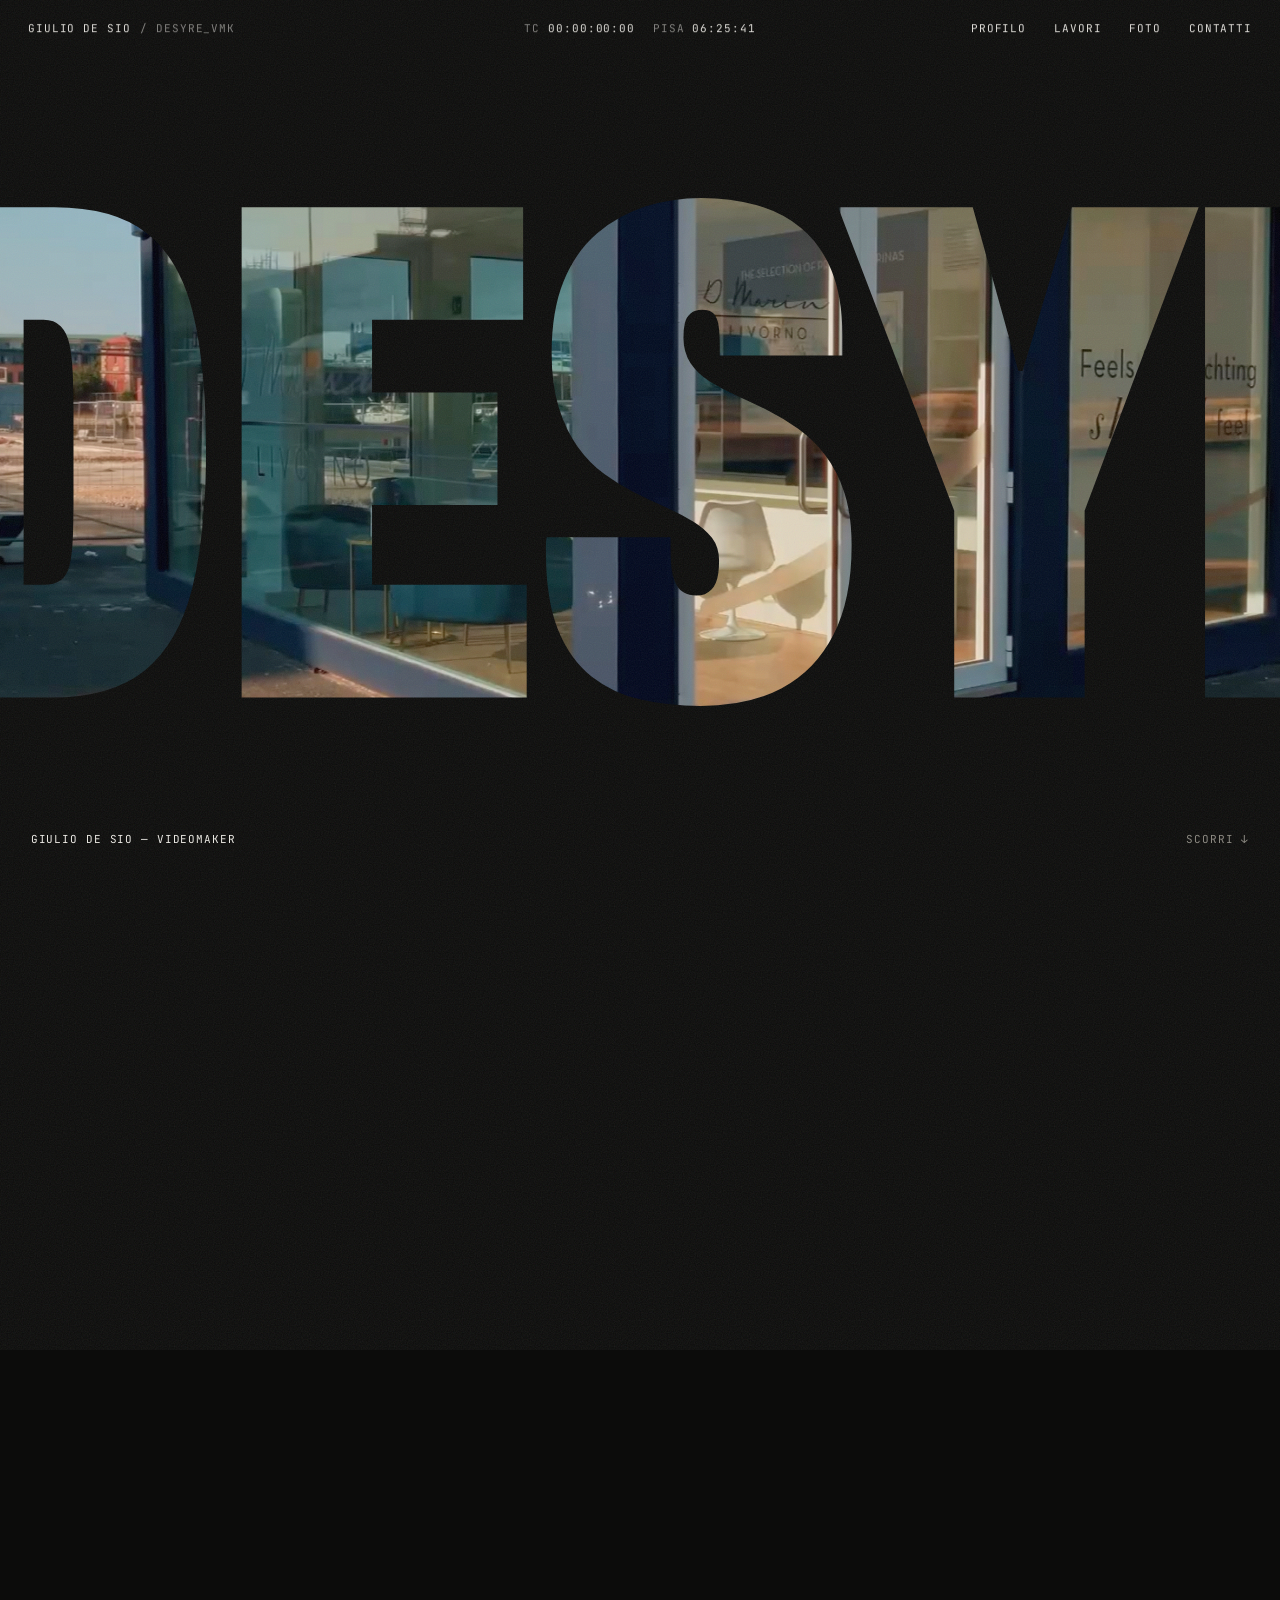
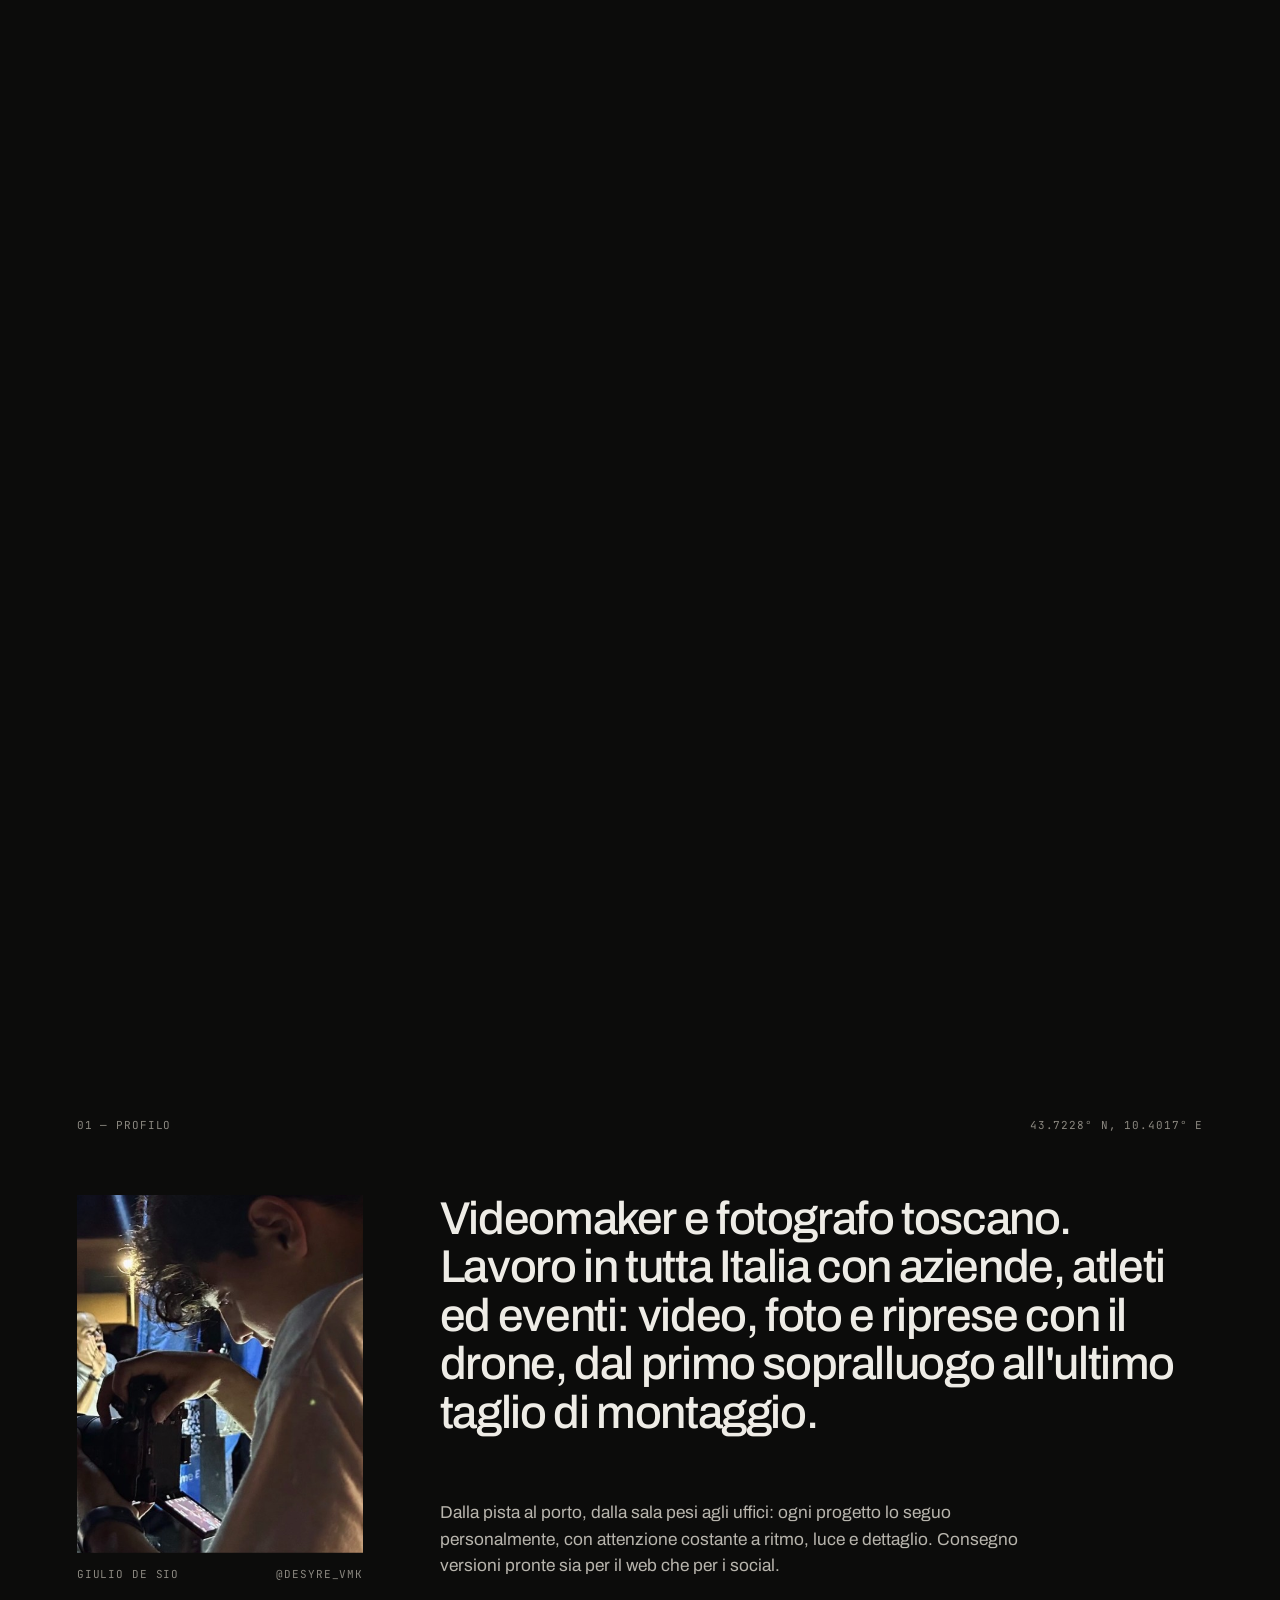
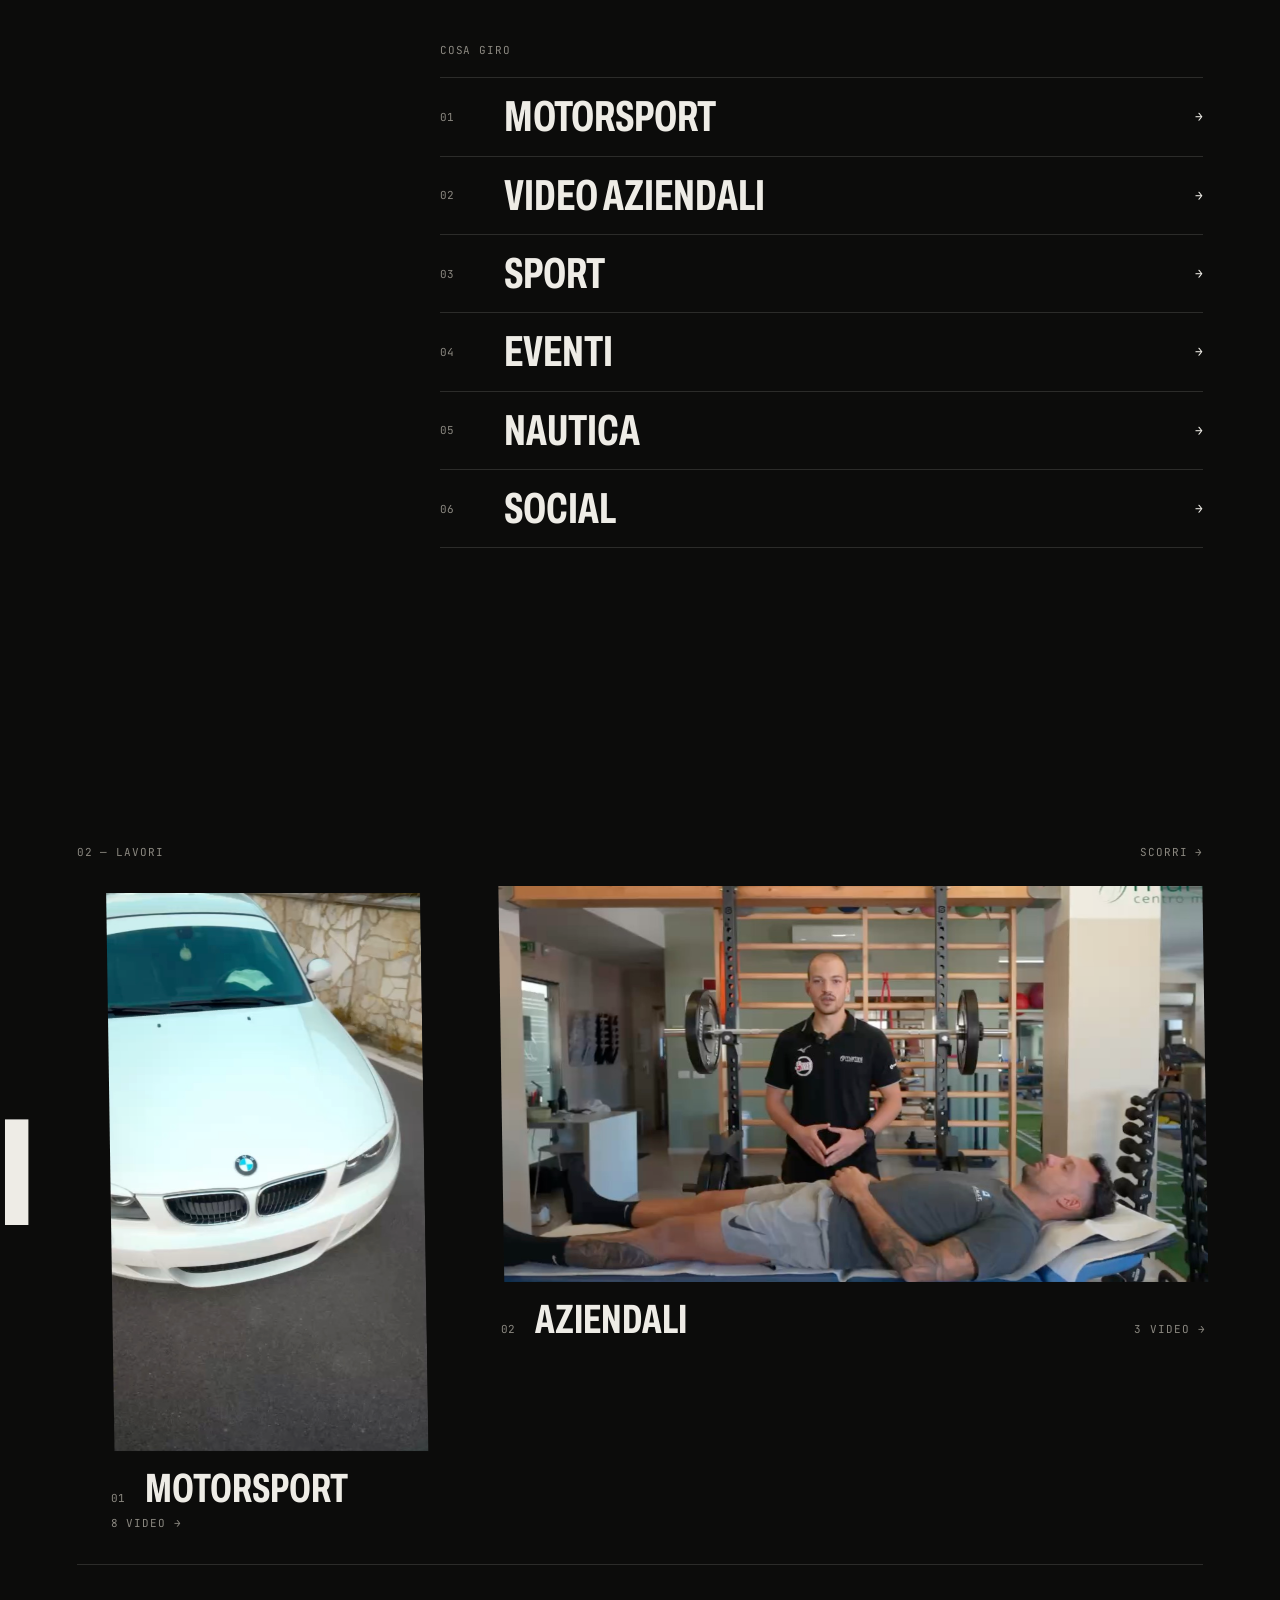
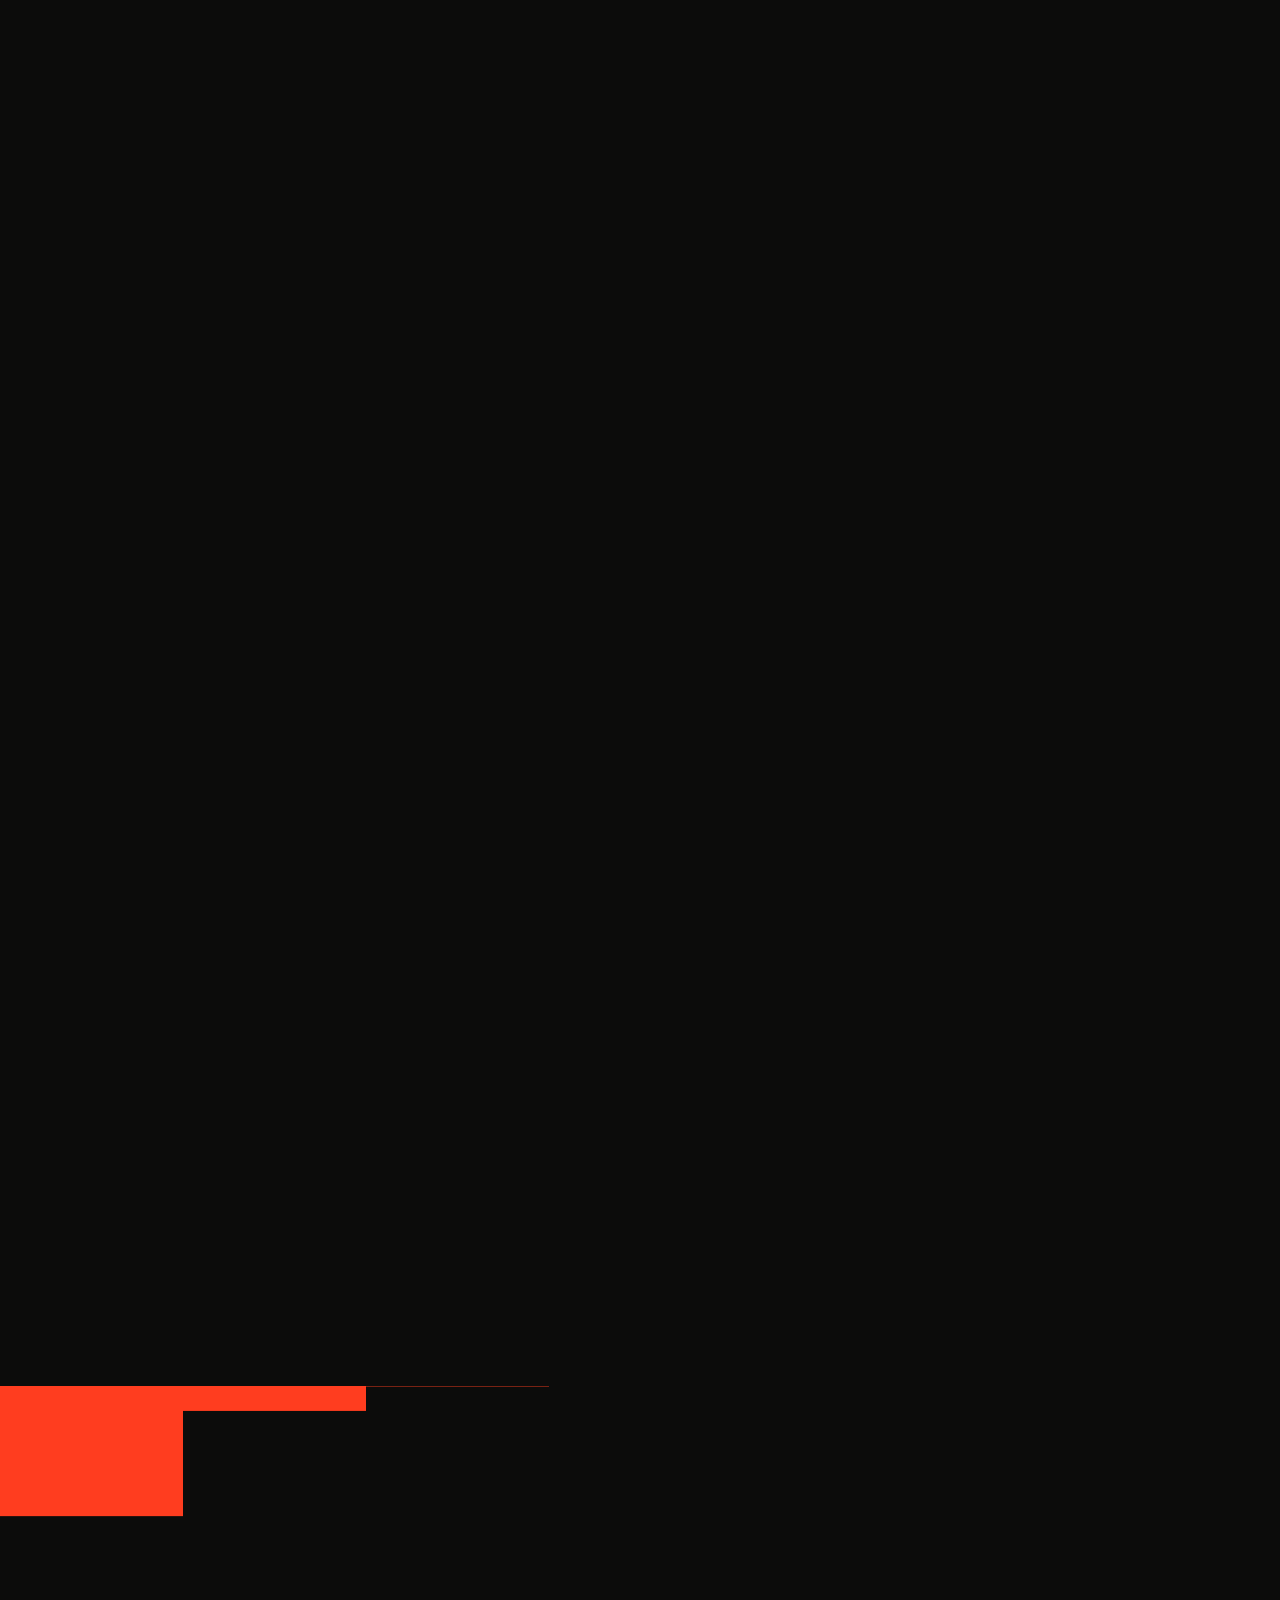
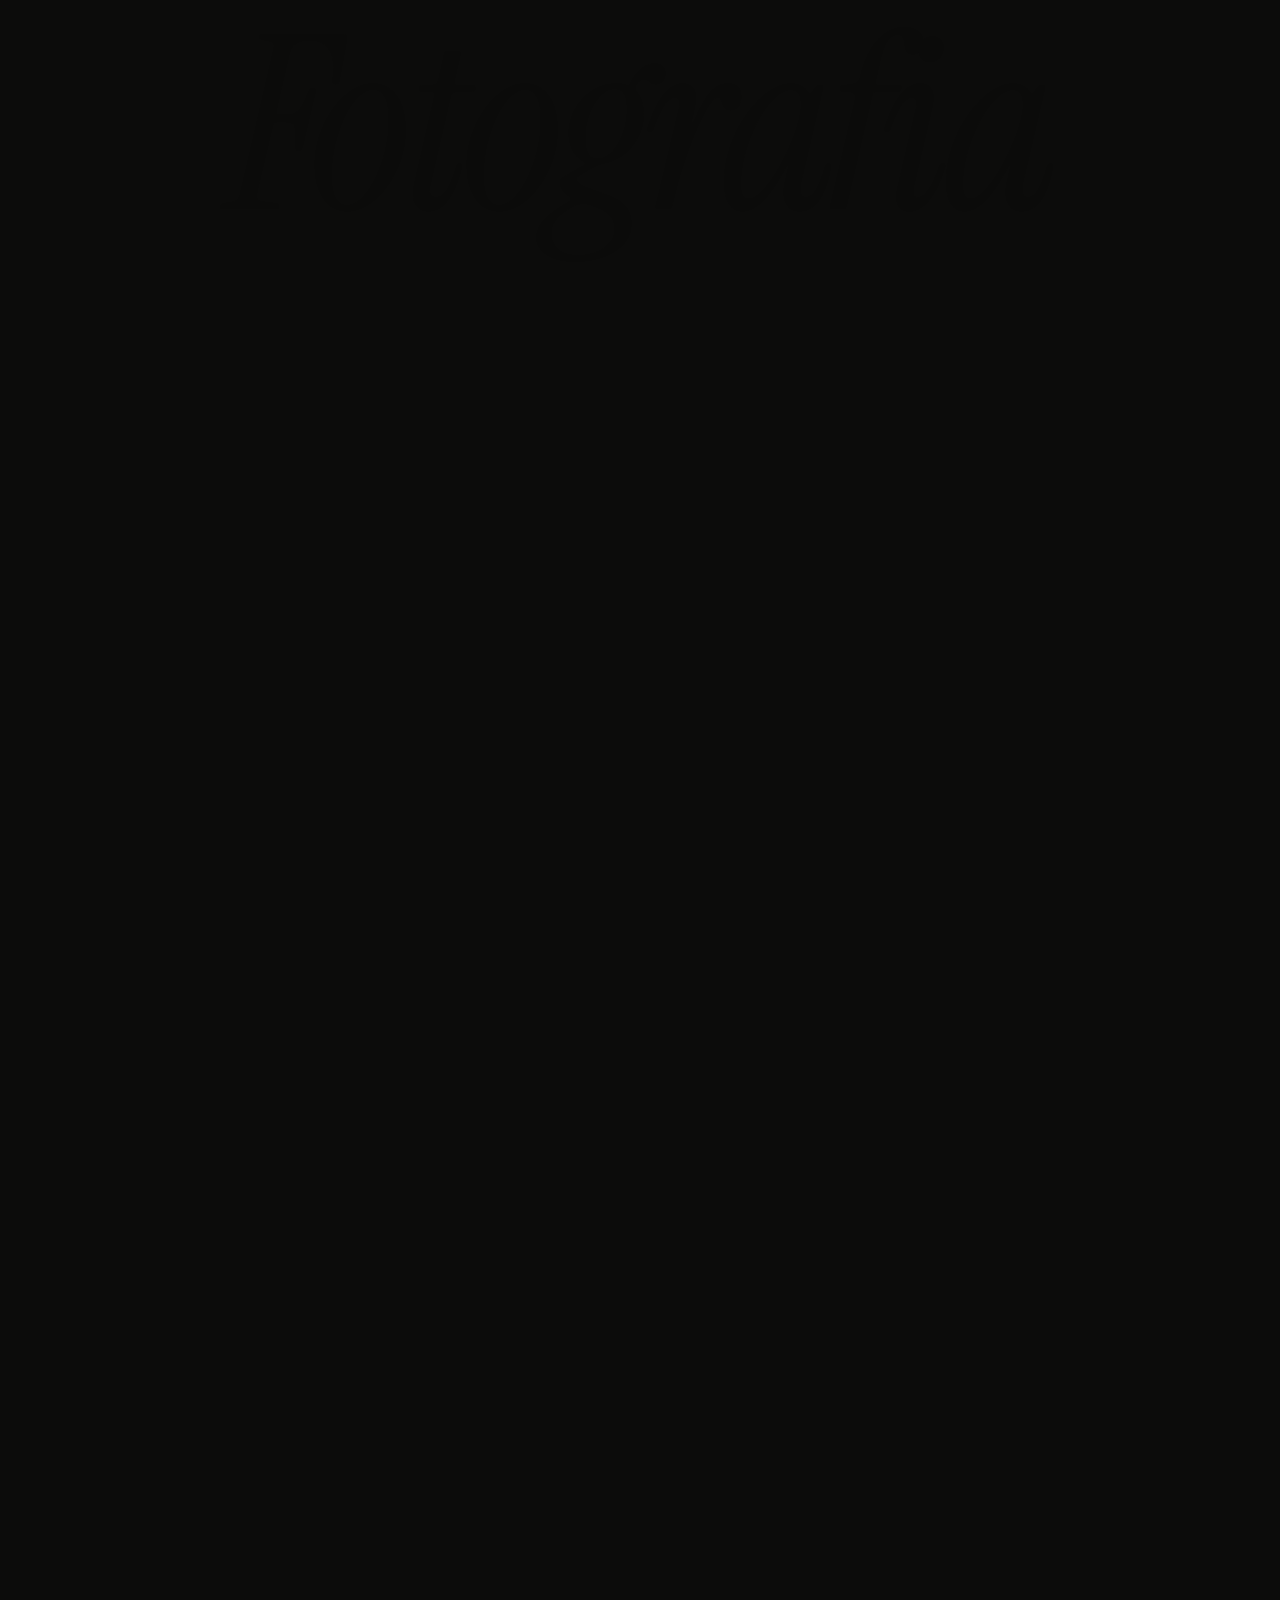
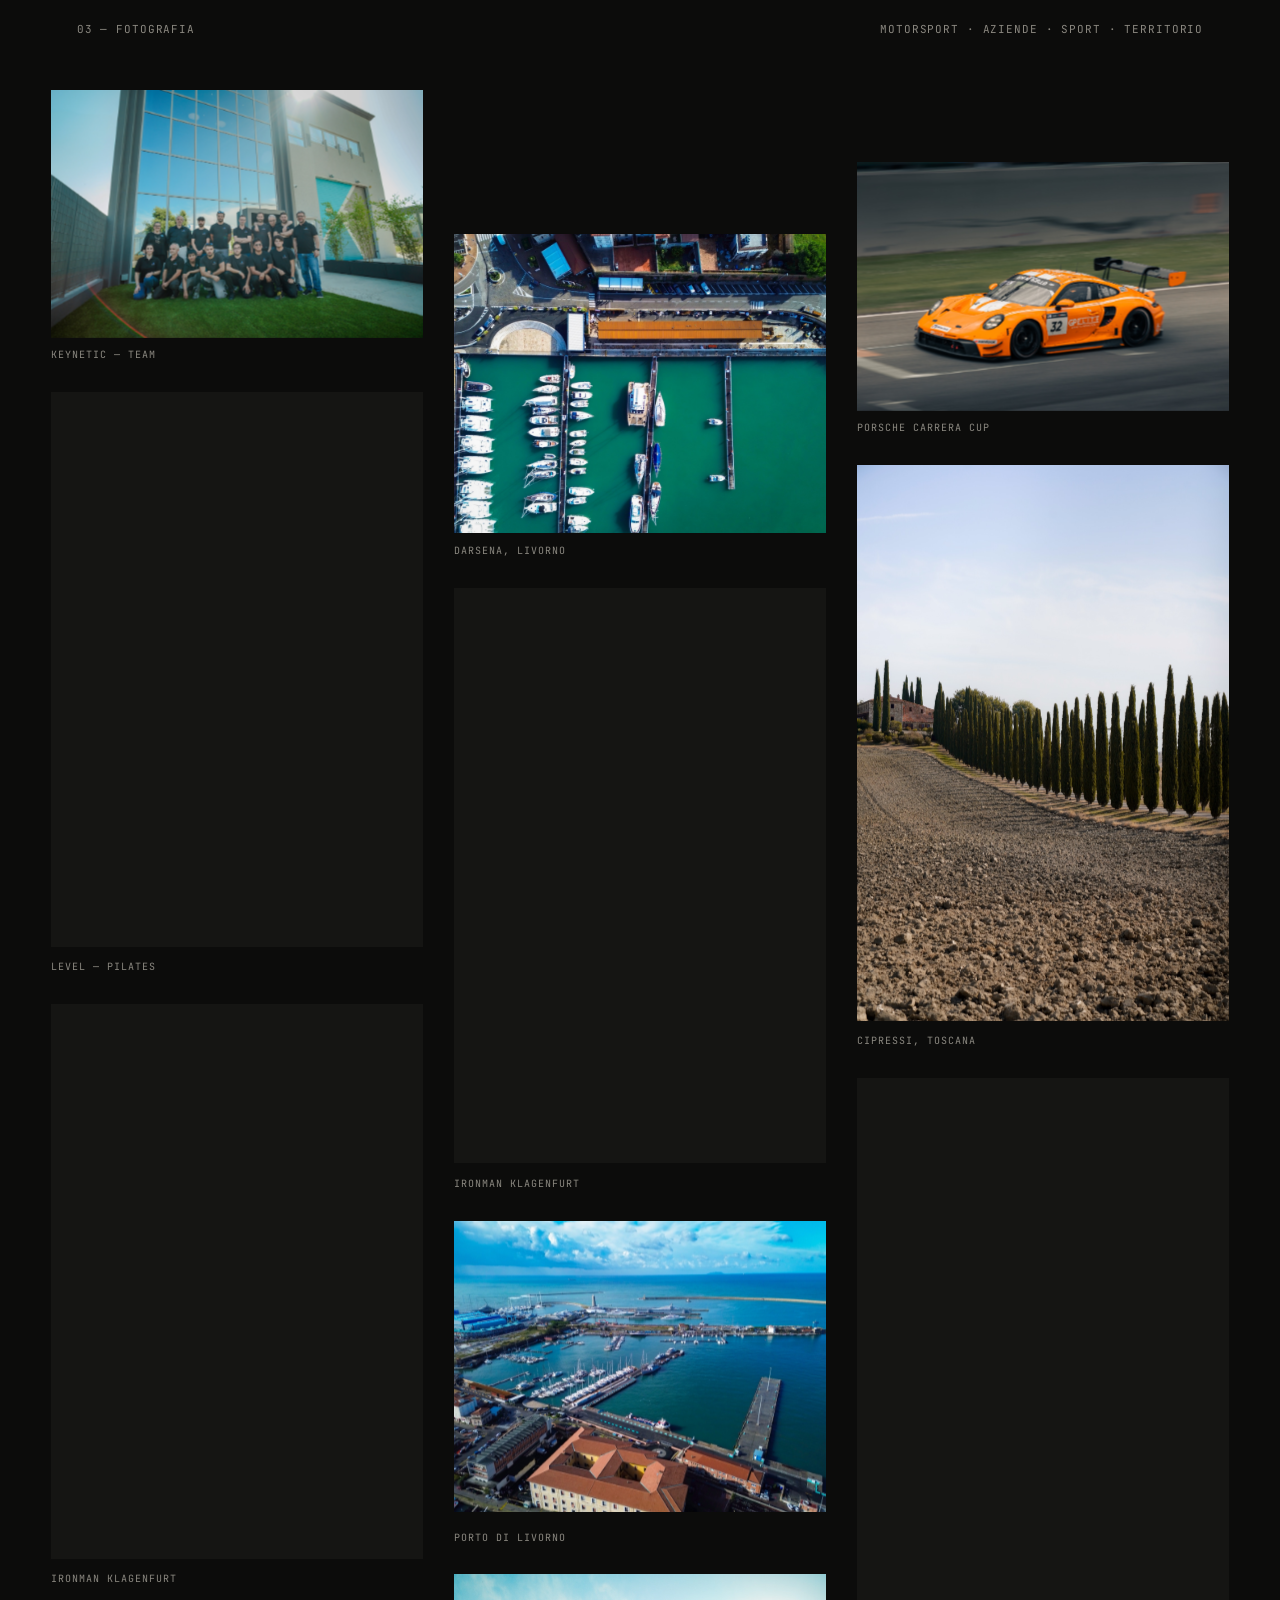
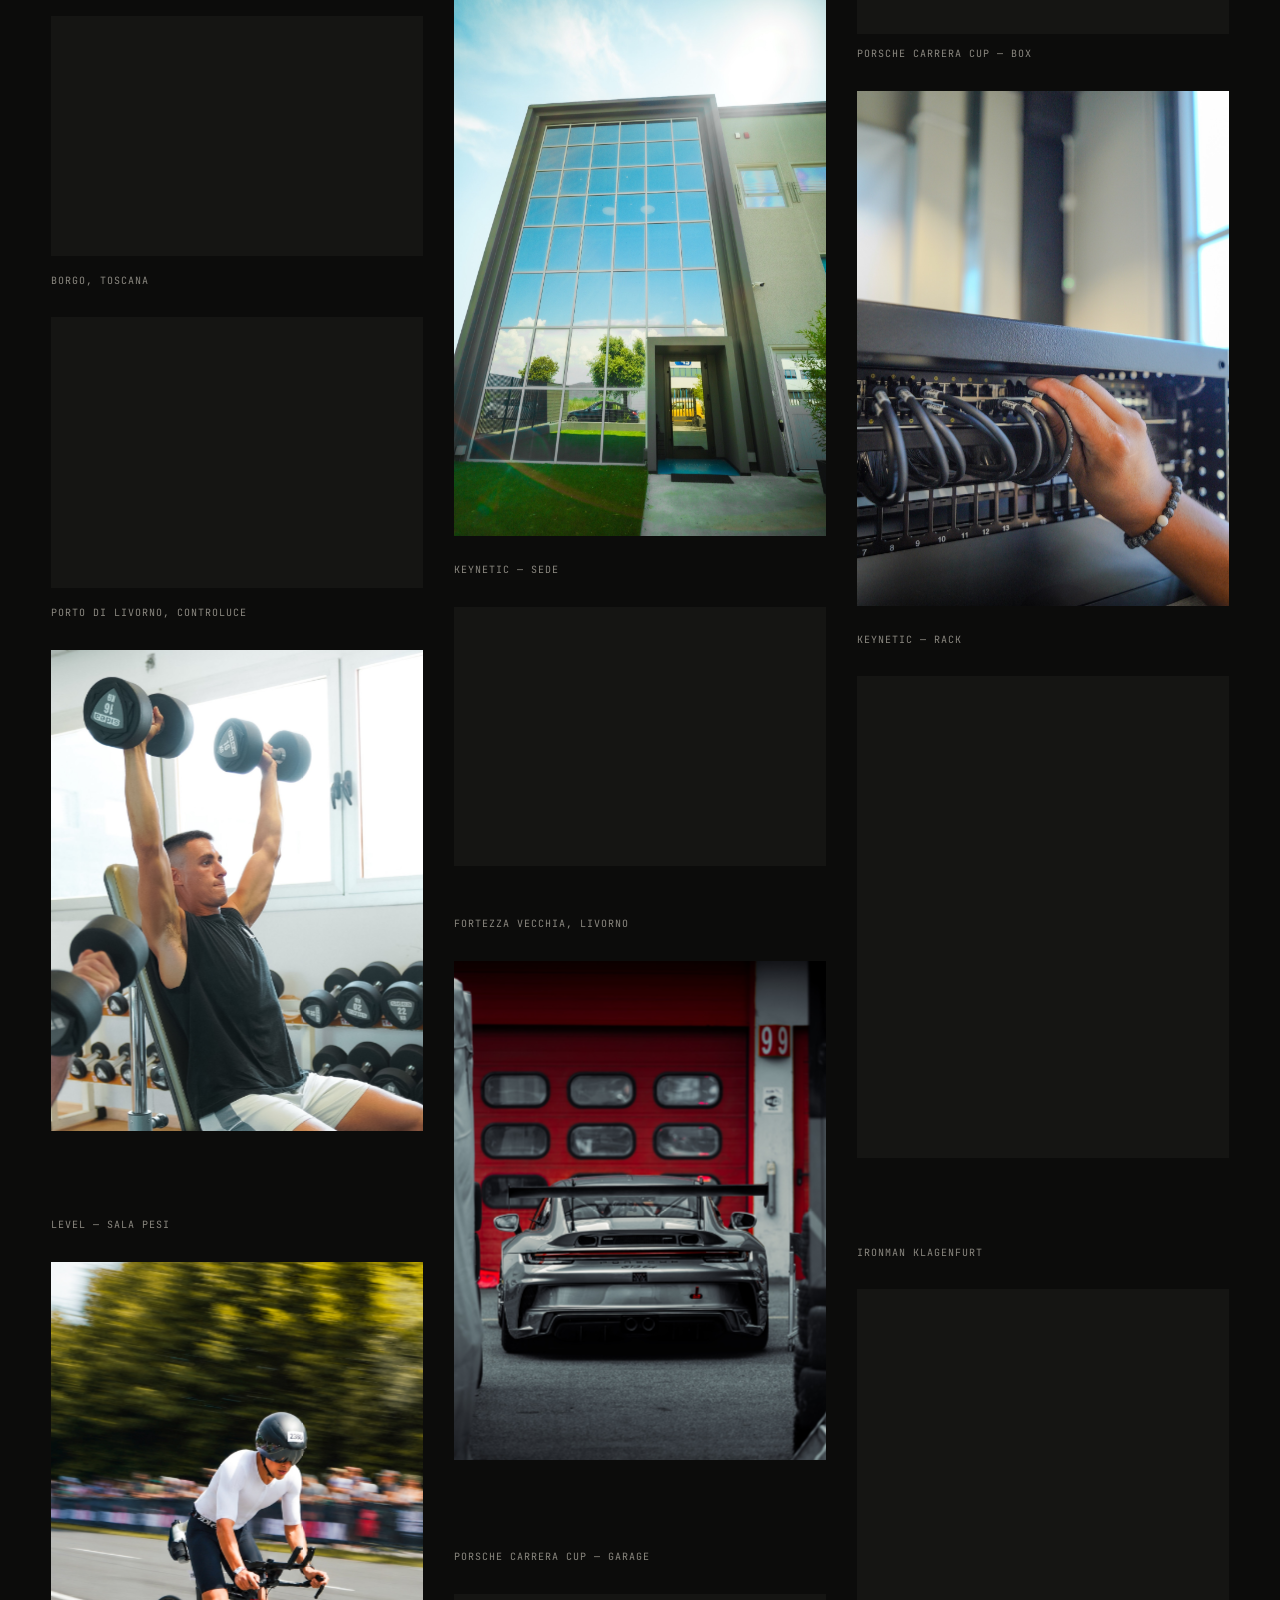
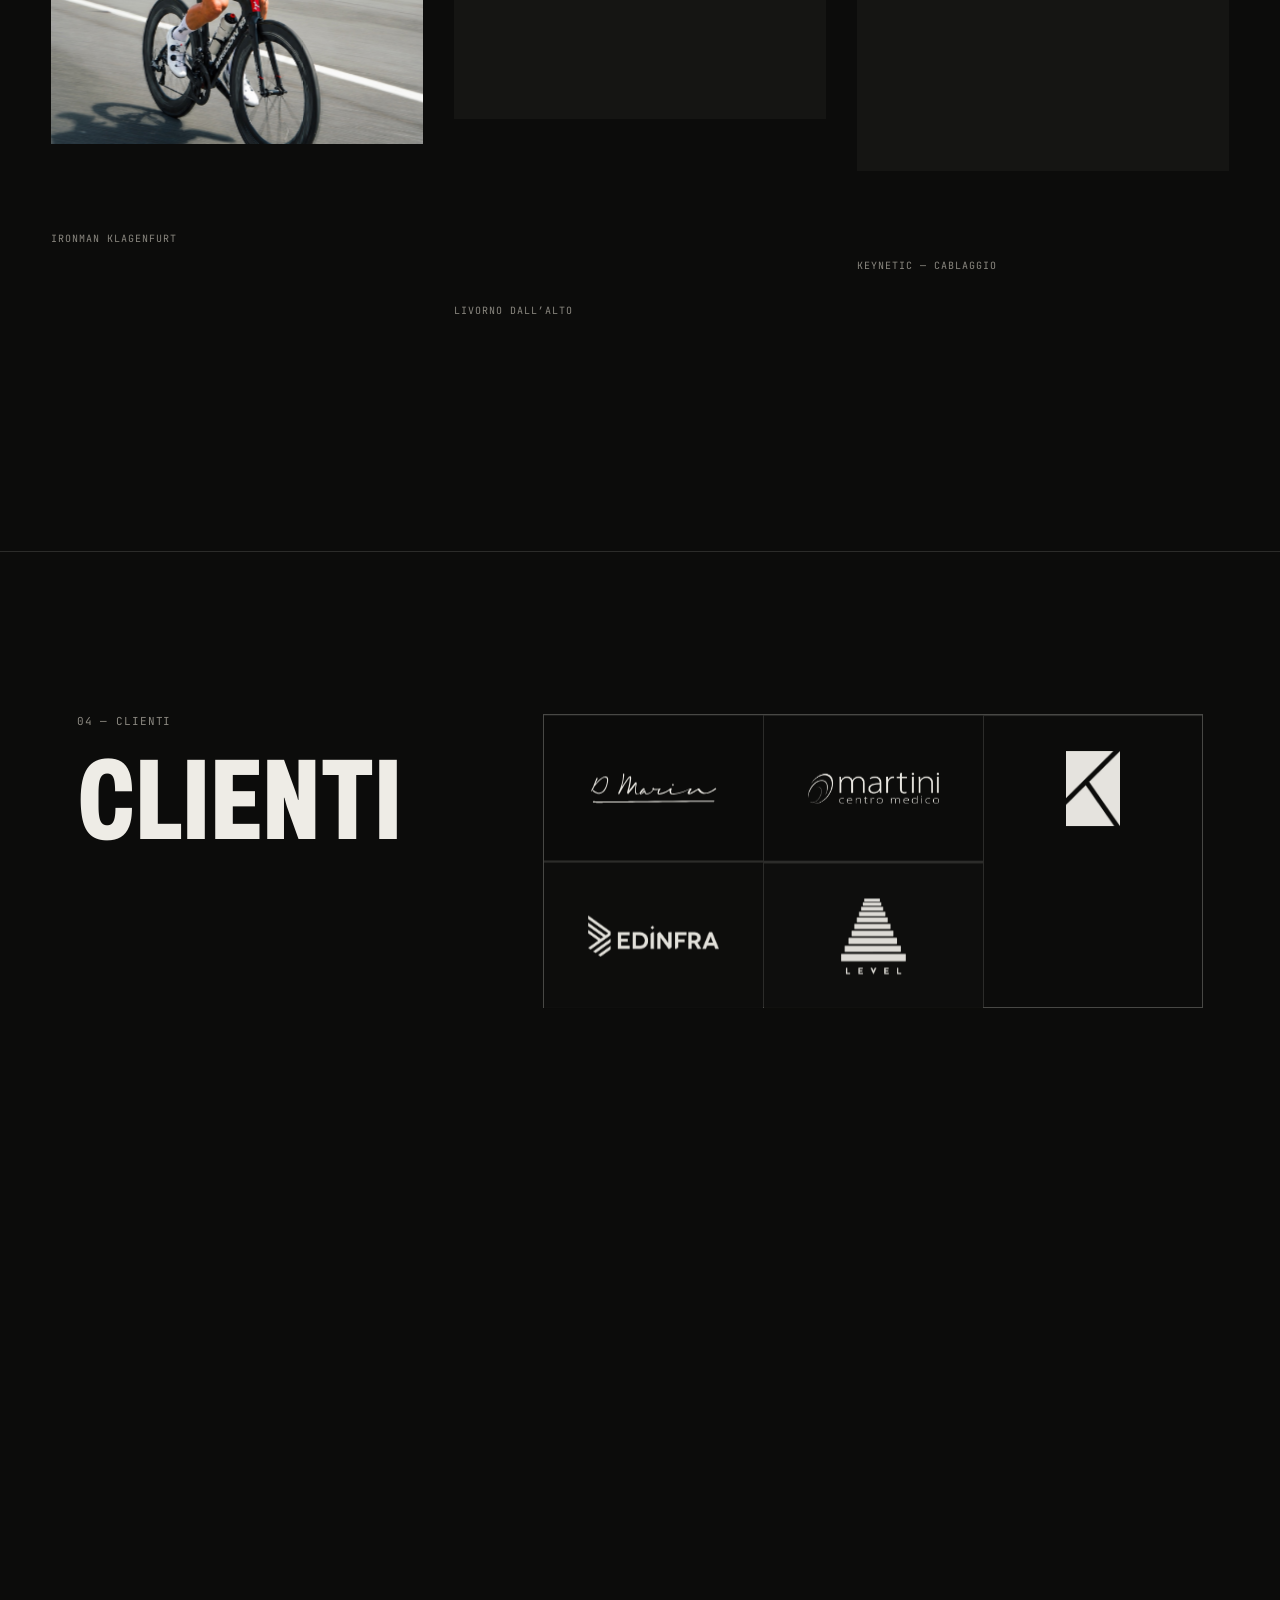
==== commit 67ffce33: "Aggiornamento sito 06/11/2026 16:46" ====
--- a/index.html
+++ b/index.html
@@ -6,9 +6,9 @@
       window.__startHash = nav && nav.type === 'reload' ? '' : location.hash;
       if (location.hash) history.replaceState(null, '', location.pathname + location.search);
       addEventListener('beforeunload', () => scrollTo(0, 0));
-    </script><link rel="stylesheet" href="/_astro/index.CVaRM58K.css"></head> <body>  <div class="root" data-root> <header class="hud mono" data-hud> <div class="hud__inner"> <a href="#top" data-goto="top" class="hud__brand"> <span>Giulio De Sio</span><span class="dim">/ Desyre_vmk</span> </a> <div class="hud__center"> <span><span class="dim">TC</span><span data-tc>00:00:00:00</span></span> <span><span class="dim">Pisa</span><span data-clock></span></span> </div> <nav class="hud__nav" aria-label="Sezioni"> <a href="#profilo" data-goto="profilo">Profilo</a><a href="#lavori" data-goto="lavori">Lavori</a><a href="#foto" data-goto="foto">Foto</a><a href="#contatti" data-goto="contatti">Contatti</a> </nav> </div> </header> <div class="cursor" data-cursor-el aria-hidden="true"><span class="cursor__label" data-cursor-label></span></div> <div class="grain" aria-hidden="true"></div> <main> <section id="top" class="hero" data-hero> <h1 class="sr-only">Giulio De Sio — Desyre, videomaker a Pisa</h1> <div class="hero__media-wrap" data-cursor="Play"> <div class="hero__media" data-b-media> <div class="media media--light">  <video muted loop playsinline autoplay preload="auto" poster="/media/showreel.jpg" data-video aria-label="Showreel">  <source src="/media/showreel.mp4" type="video/mp4"> </video>  </div> </div> </div> <svg class="hero__svg" data-b-svg width="100%" height="100%" aria-hidden="true"> <defs> <mask id="desyre-mask" maskUnits="userSpaceOnUse" x="0" y="0" width="100%" height="100%"> <rect x="0" y="0" width="100%" height="100%" fill="#ffffff"></rect> <!-- DESYRE come tracciati (non <text>): restano nitidi e visibili anche a 70x --> <g data-b-word fill="#000000" opacity="0"> <path data-b-letter d="M40 0L40 688L266 688Q350 688 396 651.5Q442 615 460.5 540Q479 465 479 347Q479 230 459.5 153Q440 76 393 38Q346 0 262 0ZM223 158L251 158Q266 158 275 164.5Q284 171 287.5 185.5Q291 200 292 222.5Q293 245 293 276L293 397Q293 429 292 453.5Q291 478 287.5 495Q284 512 275 521Q266 530 251 530L223 530Z"></path><path data-b-letter d="M40 0L40 688L435 688L435 530L223 530L223 428L399 428L399 270L223 270L223 158L440 158L440 0Z"></path><path data-b-letter d="M242 -12Q197 -12 158 -3Q119 6 89 29.5Q59 53 42 95Q25 137 25 204Q25 206 25 213.5Q25 221 26 225L200 225Q200 220 200 214.5Q200 209 200 204Q200 178 205 165Q210 152 218 147.5Q226 143 236 143Q243 143 248 145Q253 147 257 151Q261 155 263.5 161Q266 167 267 175Q268 183 268 192Q268 211 258 224Q248 237 231.5 247Q215 257 194 266.5Q173 276 150.5 287Q128 298 107 313.5Q86 329 69.5 352Q53 375 43 407Q33 439 33 483Q33 543 50 584.5Q67 626 97 651.5Q127 677 164.5 689Q202 701 243 701Q284 701 320 691Q356 681 383 659Q410 637 425.5 600Q441 563 441 509L441 480L269 480L269 492Q269 509 267.5 520.5Q266 532 261 538Q256 544 244 544Q234 544 228 539Q222 534 220 525.5Q218 517 218 505Q218 484 228 469Q238 454 255 443.5Q272 433 293 423.5Q314 414 336 403Q358 392 379 377Q400 362 417 340Q434 318 444 287Q454 256 454 213Q454 138 428.5 88Q403 38 356 13Q309 -12 242 -12Z"></path><path data-b-letter d="M149 0L149 262L-14 688L175 688L239 458L245 458L314 688L492 688L332 262L332 0Z"></path><path data-b-letter d="M40 0L40 688L289 688Q366 688 409 660Q452 632 469.5 584Q487 536 487 477Q487 423 476 375.5Q465 328 431 293L507 0L318 0L271 231L223 231L223 0ZM223 376L265 376Q289 376 296.5 401.5Q304 427 304 459Q304 481 300.5 498.5Q297 516 289 527Q281 538 265 538L223 538Z"></path><path data-b-letter d="M40 0L40 688L435 688L435 530L223 530L223 428L399 428L399 270L223 270L223 158L440 158L440 0Z"></path> </g> </mask> </defs> <rect data-b-cover x="0" y="0" width="100%" height="100%" fill="#0c0c0b" mask="url(#desyre-mask)"></rect> </svg> <div class="hero__meta mono" data-hero-meta> <span>Giulio De Sio — Videomaker</span><span class="muted">Scorri ↓</span> </div> <div class="hero__credit" data-b-credit> <div class="hero__credit-name"> <span class="serif">Giulio De Sio</span> <span class="mono">Videomaker — Pisa, Toscana</span> </div> <span class="mono">Showreel</span> </div> <div class="hero__bar hero__bar--t" data-b-bar-t></div> <div class="hero__bar hero__bar--b" data-b-bar-b></div> </section> <section id="profilo" class="profilo"> <div class="sec-head mono muted"> <h2 class="sec-head__title">01 — Profilo</h2><span>43.7228° N, 10.4017° E</span> </div> <div class="profilo__grid"> <figure class="profilo__figure"> <div class="profilo__portrait" data-portrait> <div class="profilo__portrait-inner" data-portrait-inner> <div class="media media--dark">   <img src="/media/ritratto.jpg" alt="Giulio De Sio al lavoro con la camera" loading="lazy" decoding="async"> </div> </div> </div> <figcaption class="mono muted"><span>Giulio De Sio</span><span>@desyre_vmk</span></figcaption> </figure> <div class="profilo__text"> <p class="profilo__lead" data-words>
+    </script><link rel="stylesheet" href="/_astro/index.B1V2RosI.css"></head> <body>  <div class="root" data-root> <header class="hud mono" data-hud> <div class="hud__inner"> <a href="#top" data-goto="top" class="hud__brand"> <span>Giulio De Sio</span><span class="dim">/ Desyre_vmk</span> </a> <div class="hud__center"> <span><span class="dim">TC</span><span data-tc>00:00:00:00</span></span> <span><span class="dim">Pisa</span><span data-clock></span></span> </div> <nav class="hud__nav" aria-label="Sezioni"> <a href="#profilo" data-goto="profilo">Profilo</a><a href="#lavori" data-goto="lavori">Lavori</a><a href="#foto" data-goto="foto">Foto</a><a href="#contatti" data-goto="contatti">Contatti</a> </nav> </div> </header> <div class="cursor" data-cursor-el aria-hidden="true"><span class="cursor__label" data-cursor-label></span></div> <div class="grain" aria-hidden="true"></div> <main> <section id="top" class="hero" data-hero> <h1 class="sr-only">Giulio De Sio — Desyre, videomaker a Pisa</h1> <div class="hero__media-wrap" data-cursor="Play"> <div class="hero__media" data-b-media> <div class="media media--light">  <video muted loop playsinline autoplay preload="auto" poster="/media/showreel.jpg" data-video aria-label="Showreel">  <source src="/media/showreel.mp4" type="video/mp4"> </video>  </div> </div> </div> <svg class="hero__svg" data-b-svg width="100%" height="100%" aria-hidden="true"> <defs> <mask id="desyre-mask" maskUnits="userSpaceOnUse" x="0" y="0" width="100%" height="100%"> <rect x="0" y="0" width="100%" height="100%" fill="#ffffff"></rect> <!-- DESYRE come tracciati (non <text>): restano nitidi e visibili anche a 70x --> <g data-b-word fill="#000000" opacity="0"> <path data-b-letter d="M40 0L40 688L266 688Q350 688 396 651.5Q442 615 460.5 540Q479 465 479 347Q479 230 459.5 153Q440 76 393 38Q346 0 262 0ZM223 158L251 158Q266 158 275 164.5Q284 171 287.5 185.5Q291 200 292 222.5Q293 245 293 276L293 397Q293 429 292 453.5Q291 478 287.5 495Q284 512 275 521Q266 530 251 530L223 530Z"></path><path data-b-letter d="M40 0L40 688L435 688L435 530L223 530L223 428L399 428L399 270L223 270L223 158L440 158L440 0Z"></path><path data-b-letter d="M242 -12Q197 -12 158 -3Q119 6 89 29.5Q59 53 42 95Q25 137 25 204Q25 206 25 213.5Q25 221 26 225L200 225Q200 220 200 214.5Q200 209 200 204Q200 178 205 165Q210 152 218 147.5Q226 143 236 143Q243 143 248 145Q253 147 257 151Q261 155 263.5 161Q266 167 267 175Q268 183 268 192Q268 211 258 224Q248 237 231.5 247Q215 257 194 266.5Q173 276 150.5 287Q128 298 107 313.5Q86 329 69.5 352Q53 375 43 407Q33 439 33 483Q33 543 50 584.5Q67 626 97 651.5Q127 677 164.5 689Q202 701 243 701Q284 701 320 691Q356 681 383 659Q410 637 425.5 600Q441 563 441 509L441 480L269 480L269 492Q269 509 267.5 520.5Q266 532 261 538Q256 544 244 544Q234 544 228 539Q222 534 220 525.5Q218 517 218 505Q218 484 228 469Q238 454 255 443.5Q272 433 293 423.5Q314 414 336 403Q358 392 379 377Q400 362 417 340Q434 318 444 287Q454 256 454 213Q454 138 428.5 88Q403 38 356 13Q309 -12 242 -12Z"></path><path data-b-letter d="M149 0L149 262L-14 688L175 688L239 458L245 458L314 688L492 688L332 262L332 0Z"></path><path data-b-letter d="M40 0L40 688L289 688Q366 688 409 660Q452 632 469.5 584Q487 536 487 477Q487 423 476 375.5Q465 328 431 293L507 0L318 0L271 231L223 231L223 0ZM223 376L265 376Q289 376 296.5 401.5Q304 427 304 459Q304 481 300.5 498.5Q297 516 289 527Q281 538 265 538L223 538Z"></path><path data-b-letter d="M40 0L40 688L435 688L435 530L223 530L223 428L399 428L399 270L223 270L223 158L440 158L440 0Z"></path> </g> </mask> </defs> <rect data-b-cover x="0" y="0" width="100%" height="100%" fill="#0c0c0b" mask="url(#desyre-mask)"></rect> </svg> <div class="hero__meta mono" data-hero-meta> <span>Giulio De Sio — Videomaker</span><span class="muted">Scorri ↓</span> </div> <div class="hero__credit" data-b-credit> <div class="hero__credit-name"> <span class="serif">Giulio De Sio</span> <span class="mono">Videomaker — Pisa, Toscana</span> </div> <span class="mono">Showreel</span> </div> <div class="hero__bar hero__bar--t" data-b-bar-t></div> <div class="hero__bar hero__bar--b" data-b-bar-b></div> </section> <section id="profilo" class="profilo"> <div class="sec-head mono muted"> <h2 class="sec-head__title">01 — Profilo</h2><span>43.7228° N, 10.4017° E</span> </div> <div class="profilo__grid"> <figure class="profilo__figure"> <div class="profilo__portrait" data-portrait> <div class="profilo__portrait-inner" data-portrait-inner> <div class="media media--dark">   <img src="/media/ritratto.jpg" alt="Giulio De Sio al lavoro con la camera" loading="lazy" decoding="async"> </div> </div> </div> <figcaption class="mono muted"><span>Giulio De Sio</span><span>@desyre_vmk</span></figcaption> </figure> <div class="profilo__text"> <p class="profilo__lead" data-words>
 Videomaker e fotografo toscano. Lavoro in tutta Italia con aziende, atleti ed eventi: video, foto e riprese con il drone, dal primo sopralluogo all'ultimo taglio di montaggio.
 </p> <p class="profilo__body" data-fade>
 Dalla pista al porto, dalla sala pesi agli uffici: ogni progetto lo seguo personalmente, con attenzione costante a ritmo,
         luce e dettaglio. Consegno versioni pronte sia per il web che per i social.
-</p> <div class="rows" data-rows> <div class="mono muted rows__label">Cosa giro</div> <ul class="rows__list"> <li data-row> <a class="row" href="/lavori/motorsport/" data-cursor="Guarda"> <span class="row__n">01</span> <span class="row__name">Motorsport</span> <span class="row__arrow" aria-hidden="true">→</span> </a> </li><li data-row> <a class="row" href="/lavori/aziendali/" data-cursor="Guarda"> <span class="row__n">02</span> <span class="row__name">Video aziendali</span> <span class="row__arrow" aria-hidden="true">→</span> </a> </li><li data-row> <a class="row" href="/lavori/sport/" data-cursor="Guarda"> <span class="row__n">03</span> <span class="row__name">Sport</span> <span class="row__arrow" aria-hidden="true">→</span> </a> </li><li data-row> <a class="row" href="/lavori/eventi/" data-cursor="Guarda"> <span class="row__n">04</span> <span class="row__name">Eventi</span> <span class="row__arrow" aria-hidden="true">→</span> </a> </li><li data-row> <a class="row" href="/lavori/nautica/" data-cursor="Guarda"> <span class="row__n">05</span> <span class="row__name">Nautica</span> <span class="row__arrow" aria-hidden="true">→</span> </a> </li><li data-row> <a class="row" href="/lavori/social/" data-cursor="Guarda"> <span class="row__n">06</span> <span class="row__name">Social</span> <span class="row__arrow" aria-hidden="true">→</span> </a> </li> </ul> </div> </div> </div> </section> <section id="lavori" class="works" data-works> <div class="works__head mono muted"> <h2 class="sec-head__title">02 — Lavori</h2><span class="works__hint">Scorri →</span> </div> <div class="works__viewport"> <div class="works__track" data-track> <div class="works__title"> <span class="works__title-big">Lavori</span> <span class="serif works__title-sub">selezionati</span> </div> <article id="lavoro-motorsport" class="card card--v" data-card data-work="motorsport" data-covers="[{&#34;loop&#34;:&#34;/media/lavori/eicma-loop.mp4&#34;,&#34;poster&#34;:&#34;/media/lavori/eicma-loop.jpg&#34;,&#34;full&#34;:&#34;/media/lavori/eicma.mp4&#34;,&#34;title&#34;:&#34;EICMA 2026 · Ducati&#34;},{&#34;loop&#34;:&#34;/media/lavori/eicma-motogp-loop.mp4&#34;,&#34;poster&#34;:&#34;/media/lavori/eicma-motogp-loop.jpg&#34;,&#34;full&#34;:&#34;/media/lavori/eicma-motogp.mp4&#34;,&#34;title&#34;:&#34;EICMA 2026 · MotoGP&#34;},{&#34;loop&#34;:&#34;/media/lavori/eicma-sportive-loop.mp4&#34;,&#34;poster&#34;:&#34;/media/lavori/eicma-sportive-loop.jpg&#34;,&#34;full&#34;:&#34;/media/lavori/eicma-sportive.mp4&#34;,&#34;title&#34;:&#34;EICMA 2026 · Sportive&#34;},{&#34;loop&#34;:&#34;/media/lavori/eicma-supermotard-loop.mp4&#34;,&#34;poster&#34;:&#34;/media/lavori/eicma-supermotard-loop.jpg&#34;,&#34;full&#34;:&#34;/media/lavori/eicma-supermotard.mp4&#34;,&#34;title&#34;:&#34;EICMA 2026 · Supermotard&#34;},{&#34;loop&#34;:&#34;/media/lavori/kmt-450-loop.mp4&#34;,&#34;poster&#34;:&#34;/media/lavori/kmt-450-loop.jpg&#34;,&#34;full&#34;:&#34;/media/lavori/kmt-450.mp4&#34;,&#34;title&#34;:&#34;KMT 450&#34;},{&#34;loop&#34;:&#34;/media/lavori/ducati-desertx-loop.mp4&#34;,&#34;poster&#34;:&#34;/media/lavori/ducati-desertx-loop.jpg&#34;,&#34;full&#34;:&#34;/media/lavori/ducati-desertx.mp4&#34;,&#34;title&#34;:&#34;Ducati DesertX&#34;},{&#34;loop&#34;:&#34;/media/lavori/bmw-loop.mp4&#34;,&#34;poster&#34;:&#34;/media/lavori/bmw-loop.jpg&#34;,&#34;full&#34;:&#34;/media/lavori/bmw.mp4&#34;,&#34;title&#34;:&#34;BMW Serie 1&#34;},{&#34;loop&#34;:&#34;/media/lavori/moto-showroom-loop.mp4&#34;,&#34;poster&#34;:&#34;/media/lavori/moto-showroom-loop.jpg&#34;,&#34;full&#34;:&#34;/media/lavori/moto-showroom.mp4&#34;,&#34;title&#34;:&#34;Ducati MX450&#34;}]" style="--h:62vh;--r:calc(9 / 16);--ar:9 / 16;--align:center"> <a href="/lavori/motorsport/" class="card__frame" data-card-frame data-cursor="Apri" aria-label="Motorsport: 8 video"> <div class="card__inner" data-card-inner> <div class="media media--dark" style="--label-x:calc(7% + 24px)">  <video muted loop playsinline preload="none" poster="/media/lavori/eicma-loop.jpg" data-video data-lazy aria-label="EICMA 2026 · Ducati">  <source data-src="/media/lavori/eicma-loop.mp4" type="video/mp4"> </video>  </div> </div> </a> <div class="card__cap"> <div class="card__cap-l"> <span class="mono muted card__n">01</span> <h3 class="card__name"><a href="/lavori/motorsport/">Motorsport</a></h3> </div> <a href="/lavori/motorsport/" class="mono muted card__count">8 video →</a> </div> </article><article id="lavoro-aziendali" class="card card--h" data-card data-work="aziendali" data-covers="[{&#34;loop&#34;:&#34;/media/lavori/martini-loop.mp4&#34;,&#34;poster&#34;:&#34;/media/lavori/martini-loop.jpg&#34;,&#34;full&#34;:&#34;/media/lavori/martini.mp4&#34;,&#34;title&#34;:&#34;Centro Medico Martini&#34;}]" style="--h:44vh;--r:calc(16 / 9);--ar:16 / 9;--align:flex-start"> <a href="/lavori/aziendali/" class="card__frame" data-card-frame data-cursor="Apri" aria-label="Aziendali: 3 video"> <div class="card__inner" data-card-inner> <div class="media media--dark" style="--label-x:calc(7% + 24px)">  <video muted loop playsinline preload="none" poster="/media/lavori/martini-loop.jpg" data-video data-lazy aria-label="Centro Medico Martini">  <source data-src="/media/lavori/martini-loop.mp4" type="video/mp4"> </video>  </div> </div> </a> <div class="card__cap"> <div class="card__cap-l"> <span class="mono muted card__n">02</span> <h3 class="card__name"><a href="/lavori/aziendali/">Aziendali</a></h3> </div> <a href="/lavori/aziendali/" class="mono muted card__count">3 video →</a> </div> </article><article id="lavoro-sport" class="card card--v" data-card data-work="sport" data-covers="[{&#34;loop&#34;:&#34;/media/lavori/ironman-2026-loop.mp4&#34;,&#34;poster&#34;:&#34;/media/lavori/ironman-2026-loop.jpg&#34;,&#34;full&#34;:&#34;/media/lavori/ironman-2026.mp4&#34;,&#34;title&#34;:&#34;Ironman 2026&#34;},{&#34;loop&#34;:&#34;/media/lavori/ric-triathlon-loop.mp4&#34;,&#34;poster&#34;:&#34;/media/lavori/ric-triathlon-loop.jpg&#34;,&#34;full&#34;:&#34;/media/lavori/ric-triathlon.mp4&#34;,&#34;title&#34;:&#34;Elbaman 2025&#34;}]" style="--h:56vh;--r:calc(9 / 16);--ar:9 / 16;--align:flex-end"> <a href="/lavori/sport/" class="card__frame" data-card-frame data-cursor="Apri" aria-label="Sport: 2 video"> <div class="card__inner" data-card-inner> <div class="media media--dark" style="--label-x:calc(7% + 24px)">  <video muted loop playsinline preload="none" poster="/media/lavori/ironman-2026-loop.jpg" data-video data-lazy aria-label="Ironman 2026">  <source data-src="/media/lavori/ironman-2026-loop.mp4" type="video/mp4"> </video>  </div> </div> </a> <div class="card__cap"> <div class="card__cap-l"> <span class="mono muted card__n">03</span> <h3 class="card__name"><a href="/lavori/sport/">Sport</a></h3> </div> <a href="/lavori/sport/" class="mono muted card__count">2 video →</a> </div> </article><article id="lavoro-eventi" class="card card--h" data-card data-work="eventi" data-covers="[{&#34;loop&#34;:&#34;/media/lavori/san-rossore-loop.mp4&#34;,&#34;poster&#34;:&#34;/media/lavori/san-rossore-loop.jpg&#34;,&#34;full&#34;:&#34;/media/lavori/san-rossore.mp4&#34;,&#34;title&#34;:&#34;San Rossore Sound Parade&#34;}]" style="--h:48vh;--r:calc(16 / 9);--ar:16 / 9;--align:center"> <a href="/lavori/eventi/" class="card__frame" data-card-frame data-cursor="Apri" aria-label="Eventi: 2 video"> <div class="card__inner" data-card-inner> <div class="media media--dark" style="--label-x:calc(7% + 24px)">  <video muted loop playsinline preload="none" poster="/media/lavori/san-rossore-loop.jpg" data-video data-lazy aria-label="San Rossore Sound Parade">  <source data-src="/media/lavori/san-rossore-loop.mp4" type="video/mp4"> </video>  </div> </div> </a> <div class="card__cap"> <div class="card__cap-l"> <span class="mono muted card__n">04</span> <h3 class="card__name"><a href="/lavori/eventi/">Eventi</a></h3> </div> <a href="/lavori/eventi/" class="mono muted card__count">2 video →</a> </div> </article><article id="lavoro-nautica" class="card card--v" data-card data-work="nautica" data-covers="[{&#34;loop&#34;:&#34;/media/lavori/dmarin-livorno-loop.mp4&#34;,&#34;poster&#34;:&#34;/media/lavori/dmarin-livorno-loop.jpg&#34;,&#34;full&#34;:&#34;/media/lavori/dmarin-livorno.mp4&#34;,&#34;title&#34;:&#34;D-Marin&#34;},{&#34;loop&#34;:&#34;/media/lavori/dmarin-barche-loop.mp4&#34;,&#34;poster&#34;:&#34;/media/lavori/dmarin-barche-loop.jpg&#34;,&#34;full&#34;:&#34;/media/lavori/dmarin-barche.mp4&#34;,&#34;title&#34;:&#34;D-Marin&#34;}]" style="--h:60vh;--r:calc(9 / 16);--ar:9 / 16;--align:flex-start"> <a href="/lavori/nautica/" class="card__frame" data-card-frame data-cursor="Apri" aria-label="Nautica: 3 video"> <div class="card__inner" data-card-inner> <div class="media media--dark" style="--label-x:calc(7% + 24px)">  <video muted loop playsinline preload="none" poster="/media/lavori/dmarin-livorno-loop.jpg" data-video data-lazy aria-label="D-Marin">  <source data-src="/media/lavori/dmarin-livorno-loop.mp4" type="video/mp4"> </video>  </div> </div> </a> <div class="card__cap"> <div class="card__cap-l"> <span class="mono muted card__n">05</span> <h3 class="card__name"><a href="/lavori/nautica/">Nautica</a></h3> </div> <a href="/lavori/nautica/" class="mono muted card__count">3 video →</a> </div> </article><article id="lavoro-social" class="card card--v" data-card data-work="social" data-covers="[{&#34;loop&#34;:&#34;/media/lavori/level-reel-loop.mp4&#34;,&#34;poster&#34;:&#34;/media/lavori/level-reel-loop.jpg&#34;,&#34;full&#34;:&#34;/media/lavori/level-reel.mp4&#34;,&#34;title&#34;:&#34;Level&#34;},{&#34;loop&#34;:&#34;/media/lavori/level-reformer-loop.mp4&#34;,&#34;poster&#34;:&#34;/media/lavori/level-reformer-loop.jpg&#34;,&#34;full&#34;:&#34;/media/lavori/level-reformer.mp4&#34;,&#34;title&#34;:&#34;Level&#34;},{&#34;loop&#34;:&#34;/media/lavori/level-terra-loop.mp4&#34;,&#34;poster&#34;:&#34;/media/lavori/level-terra-loop.jpg&#34;,&#34;full&#34;:&#34;/media/lavori/level-terra.mp4&#34;,&#34;title&#34;:&#34;Level&#34;},{&#34;loop&#34;:&#34;/media/lavori/level-total-body-loop.mp4&#34;,&#34;poster&#34;:&#34;/media/lavori/level-total-body-loop.jpg&#34;,&#34;full&#34;:&#34;/media/lavori/level-total-body.mp4&#34;,&#34;title&#34;:&#34;Level&#34;},{&#34;loop&#34;:&#34;/media/lavori/level-pump-loop.mp4&#34;,&#34;poster&#34;:&#34;/media/lavori/level-pump-loop.jpg&#34;,&#34;full&#34;:&#34;/media/lavori/level-pump.mp4&#34;,&#34;title&#34;:&#34;Level&#34;}]" style="--h:58vh;--r:calc(9 / 16);--ar:9 / 16;--align:center"> <a href="/lavori/social/" class="card__frame" data-card-frame data-cursor="Apri" aria-label="Social: 5 video"> <div class="card__inner" data-card-inner> <div class="media media--dark" style="--label-x:calc(7% + 24px)">  <video muted loop playsinline preload="none" poster="/media/lavori/level-reel-loop.jpg" data-video data-lazy aria-label="Level">  <source data-src="/media/lavori/level-reel-loop.mp4" type="video/mp4"> </video>  </div> </div> </a> <div class="card__cap"> <div class="card__cap-l"> <span class="mono muted card__n">06</span> <h3 class="card__name"><a href="/lavori/social/">Social</a></h3> </div> <a href="/lavori/social/" class="mono muted card__count">5 video →</a> </div> </article> <a href="https://instagram.com/desyre_vmk" target="_blank" rel="noopener" data-cursor="Apri" class="works__more"> <span class="serif works__title-sub">Altro su</span> <span class="works__more-big">Instagram ↗</span> <span class="mono muted">@desyre_vmk</span> </a> </div> </div> <div class="works__progress"><div class="works__bar" data-works-bar></div></div> </section> <section class="shutter" data-shutter aria-hidden="true"> <div class="shutter__bars"> <div class="shutter__bar" data-bar></div><div class="shutter__bar" data-bar></div><div class="shutter__bar" data-bar></div><div class="shutter__bar" data-bar></div><div class="shutter__bar" data-bar></div><div class="shutter__bar" data-bar></div><div class="shutter__bar" data-bar></div> </div> <div class="shutter__word serif" data-shutter-word>Fotografia</div> </section> <section id="foto" class="foto"> <div class="sec-head mono muted foto__head"> <h2 class="sec-head__title">03 — Fotografia</h2><span>Motorsport · Aziende · Sport · Territorio</span> </div> <div class="foto__grid" data-photos> <div class="foto__col" data-col data-speed="-4" style="--offset:0;--pad:8vh"> <figure class="foto__fig"> <button type="button" class="foto__frame" data-photo-frame data-zoom="/media/foto/keynetic-team.jpg" data-index="3" data-title="Keynetic — Team" data-cursor="Apri" aria-label="Ingrandisci: Keynetic — Team" style="aspect-ratio:2000/1333"> <div class="foto__inner"> <div class="media media--dark">   <img src="/media/foto/keynetic-team.jpg" alt="Il team Keynetic davanti alla sede" loading="lazy" decoding="async"> </div> </div> </button> <figcaption class="foto__cap">Keynetic — Team</figcaption> </figure><figure class="foto__fig"> <button type="button" class="foto__frame" data-photo-frame data-zoom="/media/foto/level-pilates.jpg" data-index="5" data-title="Level — Pilates" data-cursor="Apri" aria-label="Ingrandisci: Level — Pilates" style="aspect-ratio:1333/2000"> <div class="foto__inner"> <div class="media media--dark">   <img src="/media/foto/level-pilates.jpg" alt="Level: lezione di pilates sul reformer" loading="lazy" decoding="async"> </div> </div> </button> <figcaption class="foto__cap">Level — Pilates</figcaption> </figure><figure class="foto__fig"> <button type="button" class="foto__frame" data-photo-frame data-zoom="/media/foto/ironman-rosso.jpg" data-index="9" data-title="Ironman Klagenfurt" data-cursor="Apri" aria-label="Ingrandisci: Ironman Klagenfurt" style="aspect-ratio:1333/2000"> <div class="foto__inner"> <div class="media media--dark">   <img src="/media/foto/ironman-rosso.jpg" alt="Ironman Klagenfurt: triatleta in bici con la maglia rossa" loading="lazy" decoding="async"> </div> </div> </button> <figcaption class="foto__cap">Ironman Klagenfurt</figcaption> </figure><figure class="foto__fig"> <button type="button" class="foto__frame" data-photo-frame data-zoom="/media/foto/toscana-arco.jpg" data-index="10" data-title="Borgo, Toscana" data-cursor="Apri" aria-label="Ingrandisci: Borgo, Toscana" style="aspect-ratio:2000/1333"> <div class="foto__inner"> <div class="media media--dark">   <img src="/media/foto/toscana-arco.jpg" alt="Arco in pietra di un borgo toscano" loading="lazy" decoding="async"> </div> </div> </button> <figcaption class="foto__cap">Borgo, Toscana</figcaption> </figure><figure class="foto__fig"> <button type="button" class="foto__frame" data-photo-frame data-zoom="/media/foto/livorno-controluce.jpg" data-index="11" data-title="Porto di Livorno, controluce" data-cursor="Apri" aria-label="Ingrandisci: Porto di Livorno, controluce" style="aspect-ratio:2000/1500"> <div class="foto__inner"> <div class="media media--dark">   <img src="/media/foto/livorno-controluce.jpg" alt="Porto di Livorno in controluce ripreso dal drone" loading="lazy" decoding="async"> </div> </div> </button> <figcaption class="foto__cap">Porto di Livorno, controluce</figcaption> </figure><figure class="foto__fig"> <button type="button" class="foto__frame" data-photo-frame data-zoom="/media/foto/level-pesi.jpg" data-index="12" data-title="Level — Sala pesi" data-cursor="Apri" aria-label="Ingrandisci: Level — Sala pesi" style="aspect-ratio:1333/2000"> <div class="foto__inner"> <div class="media media--dark">   <img src="/media/foto/level-pesi.jpg" alt="Level: allenamento con i manubri" loading="lazy" decoding="async"> </div> </div> </button> <figcaption class="foto__cap">Level — Sala pesi</figcaption> </figure><figure class="foto__fig"> <button type="button" class="foto__frame" data-photo-frame data-zoom="/media/foto/ironman-frontale.jpg" data-index="19" data-title="Ironman Klagenfurt" data-cursor="Apri" aria-label="Ingrandisci: Ironman Klagenfurt" style="aspect-ratio:1330/2000"> <div class="foto__inner"> <div class="media media--dark">   <img src="/media/foto/ironman-frontale.jpg" alt="Ironman Klagenfurt: triatleta in bici ripreso frontalmente" loading="lazy" decoding="async"> </div> </div> </button> <figcaption class="foto__cap">Ironman Klagenfurt</figcaption> </figure> </div><div class="foto__col" data-col data-speed="-12" style="--offset:16vh;--pad:0vh"> <figure class="foto__fig"> <button type="button" class="foto__frame" data-photo-frame data-zoom="/media/foto/livorno-darsena.jpg" data-index="1" data-title="Darsena, Livorno" data-cursor="Apri" aria-label="Ingrandisci: Darsena, Livorno" style="aspect-ratio:2000/1500"> <div class="foto__inner"> <div class="media media--dark">   <img src="/media/foto/livorno-darsena.jpg" alt="Darsena di Livorno vista dall’alto con il drone" loading="lazy" decoding="async"> </div> </div> </button> <figcaption class="foto__cap">Darsena, Livorno</figcaption> </figure><figure class="foto__fig"> <button type="button" class="foto__frame" data-photo-frame data-zoom="/media/foto/ironman-canyon.jpg" data-index="2" data-title="Ironman Klagenfurt" data-cursor="Apri" aria-label="Ingrandisci: Ironman Klagenfurt" style="aspect-ratio:1333/2000"> <div class="foto__inner"> <div class="media media--dark">   <img src="/media/foto/ironman-canyon.jpg" alt="Ironman Klagenfurt: triatleta in bici da crono, foto in panning" loading="lazy" decoding="async"> </div> </div> </button> <figcaption class="foto__cap">Ironman Klagenfurt</figcaption> </figure><figure class="foto__fig"> <button type="button" class="foto__frame" data-photo-frame data-zoom="/media/foto/livorno-mare.jpg" data-index="6" data-title="Porto di Livorno" data-cursor="Apri" aria-label="Ingrandisci: Porto di Livorno" style="aspect-ratio:2000/1500"> <div class="foto__inner"> <div class="media media--dark">   <img src="/media/foto/livorno-mare.jpg" alt="Porto di Livorno dal drone, verso il mare aperto" loading="lazy" decoding="async"> </div> </div> </button> <figcaption class="foto__cap">Porto di Livorno</figcaption> </figure><figure class="foto__fig"> <button type="button" class="foto__frame" data-photo-frame data-zoom="/media/foto/keynetic-sede.jpg" data-index="13" data-title="Keynetic — Sede" data-cursor="Apri" aria-label="Ingrandisci: Keynetic — Sede" style="aspect-ratio:1333/2000"> <div class="foto__inner"> <div class="media media--dark">   <img src="/media/foto/keynetic-sede.jpg" alt="La sede Keynetic" loading="lazy" decoding="async"> </div> </div> </button> <figcaption class="foto__cap">Keynetic — Sede</figcaption> </figure><figure class="foto__fig"> <button type="button" class="foto__frame" data-photo-frame data-zoom="/media/foto/livorno-fortezza.jpg" data-index="15" data-title="Fortezza Vecchia, Livorno" data-cursor="Apri" aria-label="Ingrandisci: Fortezza Vecchia, Livorno" style="aspect-ratio:2000/1500"> <div class="foto__inner"> <div class="media media--dark">   <img src="/media/foto/livorno-fortezza.jpg" alt="Fortezza di Livorno ripresa dal drone" loading="lazy" decoding="async"> </div> </div> </button> <figcaption class="foto__cap">Fortezza Vecchia, Livorno</figcaption> </figure><figure class="foto__fig"> <button type="button" class="foto__frame" data-photo-frame data-zoom="/media/foto/porsche-box.jpg" data-index="16" data-title="Porsche Carrera Cup — Garage" data-cursor="Apri" aria-label="Ingrandisci: Porsche Carrera Cup — Garage" style="aspect-ratio:1333/2000"> <div class="foto__inner"> <div class="media media--dark">   <img src="/media/foto/porsche-box.jpg" alt="Porsche nel box prima della gara" loading="lazy" decoding="async"> </div> </div> </button> <figcaption class="foto__cap">Porsche Carrera Cup — Garage</figcaption> </figure><figure class="foto__fig"> <button type="button" class="foto__frame" data-photo-frame data-zoom="/media/foto/livorno-citta.jpg" data-index="18" data-title="Livorno dall’alto" data-cursor="Apri" aria-label="Ingrandisci: Livorno dall’alto" style="aspect-ratio:2000/1500"> <div class="foto__inner"> <div class="media media--dark">   <img src="/media/foto/livorno-citta.jpg" alt="Livorno e le colline dal drone, sopra il porto" loading="lazy" decoding="async"> </div> </div> </button> <figcaption class="foto__cap">Livorno dall’alto</figcaption> </figure> </div><div class="foto__col" data-col data-speed="-7" style="--offset:8vh;--pad:5vh"> <figure class="foto__fig"> <button type="button" class="foto__frame" data-photo-frame data-zoom="/media/foto/porsche-pista.jpg" data-index="0" data-title="Porsche Carrera Cup" data-cursor="Apri" aria-label="Ingrandisci: Porsche Carrera Cup" style="aspect-ratio:2000/1333"> <div class="foto__inner"> <div class="media media--dark">   <img src="/media/foto/porsche-pista.jpg" alt="Porsche Carrera Cup in pista" loading="lazy" decoding="async"> </div> </div> </button> <figcaption class="foto__cap">Porsche Carrera Cup</figcaption> </figure><figure class="foto__fig"> <button type="button" class="foto__frame" data-photo-frame data-zoom="/media/foto/toscana-cipressi.jpg" data-index="4" data-title="Cipressi, Toscana" data-cursor="Apri" aria-label="Ingrandisci: Cipressi, Toscana" style="aspect-ratio:1333/2000"> <div class="foto__inner"> <div class="media media--dark">   <img src="/media/foto/toscana-cipressi.jpg" alt="Viale di cipressi in Toscana" loading="lazy" decoding="async"> </div> </div> </button> <figcaption class="foto__cap">Cipressi, Toscana</figcaption> </figure><figure class="foto__fig"> <button type="button" class="foto__frame" data-photo-frame data-zoom="/media/foto/porsche-tricolore.jpg" data-index="7" data-title="Porsche Carrera Cup — Box" data-cursor="Apri" aria-label="Ingrandisci: Porsche Carrera Cup — Box" style="aspect-ratio:1333/2000"> <div class="foto__inner"> <div class="media media--dark">   <img src="/media/foto/porsche-tricolore.jpg" alt="Porsche con livrea tricolore vista dall’alto ai box" loading="lazy" decoding="async"> </div> </div> </button> <figcaption class="foto__cap">Porsche Carrera Cup — Box</figcaption> </figure><figure class="foto__fig"> <button type="button" class="foto__frame" data-photo-frame data-zoom="/media/foto/keynetic-rack-luce.jpg" data-index="8" data-title="Keynetic — Rack" data-cursor="Apri" aria-label="Ingrandisci: Keynetic — Rack" style="aspect-ratio:1403/2000"> <div class="foto__inner"> <div class="media media--dark">   <img src="/media/foto/keynetic-rack-luce.jpg" alt="Keynetic: cablaggio di un rack vicino alla finestra" loading="lazy" decoding="async"> </div> </div> </button> <figcaption class="foto__cap">Keynetic — Rack</figcaption> </figure><figure class="foto__fig"> <button type="button" class="foto__frame" data-photo-frame data-zoom="/media/foto/ironman-disco.jpg" data-index="14" data-title="Ironman Klagenfurt" data-cursor="Apri" aria-label="Ingrandisci: Ironman Klagenfurt" style="aspect-ratio:1333/2000"> <div class="foto__inner"> <div class="media media--dark">   <img src="/media/foto/ironman-disco.jpg" alt="Ironman Klagenfurt: triatleta con ruota lenticolare in panning" loading="lazy" decoding="async"> </div> </div> </button> <figcaption class="foto__cap">Ironman Klagenfurt</figcaption> </figure><figure class="foto__fig"> <button type="button" class="foto__frame" data-photo-frame data-zoom="/media/foto/keynetic-cablaggio.jpg" data-index="17" data-title="Keynetic — Cablaggio" data-cursor="Apri" aria-label="Ingrandisci: Keynetic — Cablaggio" style="aspect-ratio:1333/2000"> <div class="foto__inner"> <div class="media media--dark">   <img src="/media/foto/keynetic-cablaggio.jpg" alt="Keynetic: mani al lavoro sul cablaggio di rete" loading="lazy" decoding="async"> </div> </div> </button> <figcaption class="foto__cap">Keynetic — Cablaggio</figcaption> </figure> </div> </div> </section> <section id="clienti" class="clienti"> <div class="split"> <div class="clienti__head"> <span class="mono muted">04 — Clienti</span> <h2 class="clienti__title">Clienti</h2> </div> <ul class="clienti__logos" data-logos style="--cols:3"> <li class="clienti__logo" data-logo> <div class="media media--dark media--contain">   <img src="/media/clienti/d-marin.svg" alt="D-Marin" loading="lazy" decoding="async"> </div> </li><li class="clienti__logo" data-logo> <div class="media media--dark media--contain">   <img src="/media/clienti/martini.png" alt="Centro Medico Martini" loading="lazy" decoding="async"> </div> </li><li class="clienti__logo" data-logo> <div class="media media--dark media--contain">   <img src="/media/clienti/keynetic.png" alt="Keynetic" loading="lazy" decoding="async"> </div> </li><li class="clienti__logo" data-logo> <div class="media media--dark media--contain">   <img src="/media/clienti/edinfra.png" alt="Edinfra" loading="lazy" decoding="async"> </div> </li><li class="clienti__logo" data-logo> <div class="media media--dark media--contain">   <img src="/media/clienti/level.png" alt="Level" loading="lazy" decoding="async"> </div> </li> <li class="clienti__logo" aria-hidden="true"></li> </ul> </div> </section> <section id="contatti" class="contact" data-contact> <div class="contact__inner" data-contact-inner> <div class="contact__row mono"> <span>05 — Contatti</span><span>Pisa, Toscana</span> </div> <h2 class="contact__title"> <span class="contact__mask"><span class="contact__line contact__line--cond" data-line>Hai un</span></span> <span class="contact__mask contact__mask--serif"><span class="contact__line serif" data-line>progetto?</span></span> </h2> <div class="contact__body"> <a href="mailto:giulio.desio03@gmail.com" data-cursor="Scrivi" class="contact__email">giulio.desio03@gmail.com</a> <div class="contact__cols"> <a href="tel:+393311512539" class="contact__col"> <span class="mono">Telefono</span><span class="contact__val">+39 331 151 2539</span> </a> <a href="https://instagram.com/desyre_vmk" target="_blank" rel="noopener" class="contact__col"> <span class="mono">Instagram</span><span class="contact__val">@desyre_vmk ↗</span> </a> <div class="contact__col"> <span class="mono">Base</span><span class="contact__val">Pisa, Toscana</span> </div> </div> </div> <footer class="contact__row mono"> <span>© 2026 Giulio De Sio — Videomaker</span> <a href="#top" data-goto="top" class="contact__top">Torna su ↑</a> </footer> </div> </section> </main> <!-- Visore a schermo intero: video completi (con audio) e foto ingrandite. Gestito da scripts/common.ts (initViewer). --><div class="lightbox" data-lightbox role="dialog" aria-modal="true" aria-hidden="true" aria-label="Visore"> <div class="lightbox__bar mono"> <span class="lightbox__title"><span data-lightbox-count class="muted"></span><span data-lightbox-title></span></span> <button type="button" class="lightbox__close" data-lightbox-close>Chiudi ✕</button> </div> <div class="lightbox__stage" data-lightbox-stage> <video data-lightbox-video controls playsinline preload="none"></video> <img data-lightbox-img alt=""> <button type="button" class="lightbox__nav lightbox__nav--prev mono" data-lightbox-prev aria-label="Foto precedente">←</button> <button type="button" class="lightbox__nav lightbox__nav--next mono" data-lightbox-next aria-label="Foto successiva">→</button> </div> </div> </div> <script type="module" src="/_astro/index.astro_astro_type_script_index_0_lang.CMx8nZc8.js"></script>  </body> </html>+</p> <div class="rows" data-rows> <div class="mono muted rows__label">Cosa giro</div> <ul class="rows__list"> <li data-row> <a class="row" href="/lavori/motorsport/" data-cursor="Guarda"> <span class="row__n">01</span> <span class="row__name">Motorsport</span> <span class="row__arrow" aria-hidden="true">→</span> </a> </li><li data-row> <a class="row" href="/lavori/aziendali/" data-cursor="Guarda"> <span class="row__n">02</span> <span class="row__name">Video aziendali</span> <span class="row__arrow" aria-hidden="true">→</span> </a> </li><li data-row> <a class="row" href="/lavori/sport/" data-cursor="Guarda"> <span class="row__n">03</span> <span class="row__name">Sport</span> <span class="row__arrow" aria-hidden="true">→</span> </a> </li><li data-row> <a class="row" href="/lavori/eventi/" data-cursor="Guarda"> <span class="row__n">04</span> <span class="row__name">Eventi</span> <span class="row__arrow" aria-hidden="true">→</span> </a> </li><li data-row> <a class="row" href="/lavori/nautica/" data-cursor="Guarda"> <span class="row__n">05</span> <span class="row__name">Nautica</span> <span class="row__arrow" aria-hidden="true">→</span> </a> </li><li data-row> <a class="row" href="/lavori/social/" data-cursor="Guarda"> <span class="row__n">06</span> <span class="row__name">Social</span> <span class="row__arrow" aria-hidden="true">→</span> </a> </li> </ul> </div> </div> </div> </section> <section id="lavori" class="works" data-works> <div class="works__head mono muted"> <h2 class="sec-head__title">02 — Lavori</h2><span class="works__hint">Scorri →</span> </div> <div class="works__viewport"> <div class="works__track" data-track> <div class="works__title"> <span class="works__title-big">Lavori</span> <span class="serif works__title-sub">selezionati</span> </div> <article id="lavoro-motorsport" class="card card--v" data-card data-work="motorsport" data-covers="[{&#34;loop&#34;:&#34;/media/lavori/eicma-loop.mp4&#34;,&#34;poster&#34;:&#34;/media/lavori/eicma-loop.jpg&#34;,&#34;full&#34;:&#34;/media/lavori/eicma.mp4&#34;,&#34;title&#34;:&#34;EICMA 2026 · Ducati&#34;},{&#34;loop&#34;:&#34;/media/lavori/eicma-motogp-loop.mp4&#34;,&#34;poster&#34;:&#34;/media/lavori/eicma-motogp-loop.jpg&#34;,&#34;full&#34;:&#34;/media/lavori/eicma-motogp.mp4&#34;,&#34;title&#34;:&#34;EICMA 2026 · MotoGP&#34;},{&#34;loop&#34;:&#34;/media/lavori/eicma-sportive-loop.mp4&#34;,&#34;poster&#34;:&#34;/media/lavori/eicma-sportive-loop.jpg&#34;,&#34;full&#34;:&#34;/media/lavori/eicma-sportive.mp4&#34;,&#34;title&#34;:&#34;EICMA 2026 · Sportive&#34;},{&#34;loop&#34;:&#34;/media/lavori/eicma-supermotard-loop.mp4&#34;,&#34;poster&#34;:&#34;/media/lavori/eicma-supermotard-loop.jpg&#34;,&#34;full&#34;:&#34;/media/lavori/eicma-supermotard.mp4&#34;,&#34;title&#34;:&#34;EICMA 2026 · Supermotard&#34;},{&#34;loop&#34;:&#34;/media/lavori/kmt-450-loop.mp4&#34;,&#34;poster&#34;:&#34;/media/lavori/kmt-450-loop.jpg&#34;,&#34;full&#34;:&#34;/media/lavori/kmt-450.mp4&#34;,&#34;title&#34;:&#34;KMT 450&#34;},{&#34;loop&#34;:&#34;/media/lavori/ducati-desertx-loop.mp4&#34;,&#34;poster&#34;:&#34;/media/lavori/ducati-desertx-loop.jpg&#34;,&#34;full&#34;:&#34;/media/lavori/ducati-desertx.mp4&#34;,&#34;title&#34;:&#34;Ducati DesertX&#34;},{&#34;loop&#34;:&#34;/media/lavori/bmw-loop.mp4&#34;,&#34;poster&#34;:&#34;/media/lavori/bmw-loop.jpg&#34;,&#34;full&#34;:&#34;/media/lavori/bmw.mp4&#34;,&#34;title&#34;:&#34;BMW Serie 1&#34;},{&#34;loop&#34;:&#34;/media/lavori/moto-showroom-loop.mp4&#34;,&#34;poster&#34;:&#34;/media/lavori/moto-showroom-loop.jpg&#34;,&#34;full&#34;:&#34;/media/lavori/moto-showroom.mp4&#34;,&#34;title&#34;:&#34;Ducati MX450&#34;}]" style="--h:62vh;--r:calc(9 / 16);--ar:9 / 16;--align:center"> <a href="/lavori/motorsport/" class="card__frame" data-card-frame data-cursor="Apri" aria-label="Motorsport: 8 video"> <div class="card__inner" data-card-inner> <div class="media media--dark" style="--label-x:calc(7% + 24px)">  <video muted loop playsinline preload="none" poster="/media/lavori/eicma-loop.jpg" data-video data-lazy aria-label="EICMA 2026 · Ducati">  <source data-src="/media/lavori/eicma-loop.mp4" type="video/mp4"> </video>  </div> </div> </a> <div class="card__cap"> <div class="card__cap-l"> <span class="mono muted card__n">01</span> <h3 class="card__name"><a href="/lavori/motorsport/">Motorsport</a></h3> </div> <a href="/lavori/motorsport/" class="mono muted card__count">8 video →</a> </div> </article><article id="lavoro-aziendali" class="card card--h" data-card data-work="aziendali" data-covers="[{&#34;loop&#34;:&#34;/media/lavori/martini-loop.mp4&#34;,&#34;poster&#34;:&#34;/media/lavori/martini-loop.jpg&#34;,&#34;full&#34;:&#34;/media/lavori/martini.mp4&#34;,&#34;title&#34;:&#34;Centro Medico Martini&#34;}]" style="--h:44vh;--r:calc(16 / 9);--ar:16 / 9;--align:flex-start"> <a href="/lavori/aziendali/" class="card__frame" data-card-frame data-cursor="Apri" aria-label="Aziendali: 3 video"> <div class="card__inner" data-card-inner> <div class="media media--dark" style="--label-x:calc(7% + 24px)">  <video muted loop playsinline preload="none" poster="/media/lavori/martini-loop.jpg" data-video data-lazy aria-label="Centro Medico Martini">  <source data-src="/media/lavori/martini-loop.mp4" type="video/mp4"> </video>  </div> </div> </a> <div class="card__cap"> <div class="card__cap-l"> <span class="mono muted card__n">02</span> <h3 class="card__name"><a href="/lavori/aziendali/">Aziendali</a></h3> </div> <a href="/lavori/aziendali/" class="mono muted card__count">3 video →</a> </div> </article><article id="lavoro-sport" class="card card--v" data-card data-work="sport" data-covers="[{&#34;loop&#34;:&#34;/media/lavori/ironman-2026-loop.mp4&#34;,&#34;poster&#34;:&#34;/media/lavori/ironman-2026-loop.jpg&#34;,&#34;full&#34;:&#34;/media/lavori/ironman-2026.mp4&#34;,&#34;title&#34;:&#34;Ironman 2026&#34;},{&#34;loop&#34;:&#34;/media/lavori/ric-triathlon-loop.mp4&#34;,&#34;poster&#34;:&#34;/media/lavori/ric-triathlon-loop.jpg&#34;,&#34;full&#34;:&#34;/media/lavori/ric-triathlon.mp4&#34;,&#34;title&#34;:&#34;Elbaman 2025&#34;}]" style="--h:56vh;--r:calc(9 / 16);--ar:9 / 16;--align:flex-end"> <a href="/lavori/sport/" class="card__frame" data-card-frame data-cursor="Apri" aria-label="Sport: 2 video"> <div class="card__inner" data-card-inner> <div class="media media--dark" style="--label-x:calc(7% + 24px)">  <video muted loop playsinline preload="none" poster="/media/lavori/ironman-2026-loop.jpg" data-video data-lazy aria-label="Ironman 2026">  <source data-src="/media/lavori/ironman-2026-loop.mp4" type="video/mp4"> </video>  </div> </div> </a> <div class="card__cap"> <div class="card__cap-l"> <span class="mono muted card__n">03</span> <h3 class="card__name"><a href="/lavori/sport/">Sport</a></h3> </div> <a href="/lavori/sport/" class="mono muted card__count">2 video →</a> </div> </article><article id="lavoro-eventi" class="card card--h" data-card data-work="eventi" data-covers="[{&#34;loop&#34;:&#34;/media/lavori/san-rossore-loop.mp4&#34;,&#34;poster&#34;:&#34;/media/lavori/san-rossore-loop.jpg&#34;,&#34;full&#34;:&#34;/media/lavori/san-rossore.mp4&#34;,&#34;title&#34;:&#34;San Rossore Sound Parade&#34;}]" style="--h:48vh;--r:calc(16 / 9);--ar:16 / 9;--align:center"> <a href="/lavori/eventi/" class="card__frame" data-card-frame data-cursor="Apri" aria-label="Eventi: 2 video"> <div class="card__inner" data-card-inner> <div class="media media--dark" style="--label-x:calc(7% + 24px)">  <video muted loop playsinline preload="none" poster="/media/lavori/san-rossore-loop.jpg" data-video data-lazy aria-label="San Rossore Sound Parade">  <source data-src="/media/lavori/san-rossore-loop.mp4" type="video/mp4"> </video>  </div> </div> </a> <div class="card__cap"> <div class="card__cap-l"> <span class="mono muted card__n">04</span> <h3 class="card__name"><a href="/lavori/eventi/">Eventi</a></h3> </div> <a href="/lavori/eventi/" class="mono muted card__count">2 video →</a> </div> </article><article id="lavoro-nautica" class="card card--v" data-card data-work="nautica" data-covers="[{&#34;loop&#34;:&#34;/media/lavori/dmarin-livorno-loop.mp4&#34;,&#34;poster&#34;:&#34;/media/lavori/dmarin-livorno-loop.jpg&#34;,&#34;full&#34;:&#34;/media/lavori/dmarin-livorno.mp4&#34;,&#34;title&#34;:&#34;D-Marin&#34;},{&#34;loop&#34;:&#34;/media/lavori/dmarin-barche-loop.mp4&#34;,&#34;poster&#34;:&#34;/media/lavori/dmarin-barche-loop.jpg&#34;,&#34;full&#34;:&#34;/media/lavori/dmarin-barche.mp4&#34;,&#34;title&#34;:&#34;D-Marin&#34;}]" style="--h:60vh;--r:calc(9 / 16);--ar:9 / 16;--align:flex-start"> <a href="/lavori/nautica/" class="card__frame" data-card-frame data-cursor="Apri" aria-label="Nautica: 3 video"> <div class="card__inner" data-card-inner> <div class="media media--dark" style="--label-x:calc(7% + 24px)">  <video muted loop playsinline preload="none" poster="/media/lavori/dmarin-livorno-loop.jpg" data-video data-lazy aria-label="D-Marin">  <source data-src="/media/lavori/dmarin-livorno-loop.mp4" type="video/mp4"> </video>  </div> </div> </a> <div class="card__cap"> <div class="card__cap-l"> <span class="mono muted card__n">05</span> <h3 class="card__name"><a href="/lavori/nautica/">Nautica</a></h3> </div> <a href="/lavori/nautica/" class="mono muted card__count">3 video →</a> </div> </article><article id="lavoro-social" class="card card--v" data-card data-work="social" data-covers="[{&#34;loop&#34;:&#34;/media/lavori/level-reel-loop.mp4&#34;,&#34;poster&#34;:&#34;/media/lavori/level-reel-loop.jpg&#34;,&#34;full&#34;:&#34;/media/lavori/level-reel.mp4&#34;,&#34;title&#34;:&#34;Level&#34;},{&#34;loop&#34;:&#34;/media/lavori/level-reformer-loop.mp4&#34;,&#34;poster&#34;:&#34;/media/lavori/level-reformer-loop.jpg&#34;,&#34;full&#34;:&#34;/media/lavori/level-reformer.mp4&#34;,&#34;title&#34;:&#34;Level&#34;},{&#34;loop&#34;:&#34;/media/lavori/level-terra-loop.mp4&#34;,&#34;poster&#34;:&#34;/media/lavori/level-terra-loop.jpg&#34;,&#34;full&#34;:&#34;/media/lavori/level-terra.mp4&#34;,&#34;title&#34;:&#34;Level&#34;},{&#34;loop&#34;:&#34;/media/lavori/level-total-body-loop.mp4&#34;,&#34;poster&#34;:&#34;/media/lavori/level-total-body-loop.jpg&#34;,&#34;full&#34;:&#34;/media/lavori/level-total-body.mp4&#34;,&#34;title&#34;:&#34;Level&#34;},{&#34;loop&#34;:&#34;/media/lavori/level-pump-loop.mp4&#34;,&#34;poster&#34;:&#34;/media/lavori/level-pump-loop.jpg&#34;,&#34;full&#34;:&#34;/media/lavori/level-pump.mp4&#34;,&#34;title&#34;:&#34;Level&#34;}]" style="--h:58vh;--r:calc(9 / 16);--ar:9 / 16;--align:center"> <a href="/lavori/social/" class="card__frame" data-card-frame data-cursor="Apri" aria-label="Social: 5 video"> <div class="card__inner" data-card-inner> <div class="media media--dark" style="--label-x:calc(7% + 24px)">  <video muted loop playsinline preload="none" poster="/media/lavori/level-reel-loop.jpg" data-video data-lazy aria-label="Level">  <source data-src="/media/lavori/level-reel-loop.mp4" type="video/mp4"> </video>  </div> </div> </a> <div class="card__cap"> <div class="card__cap-l"> <span class="mono muted card__n">06</span> <h3 class="card__name"><a href="/lavori/social/">Social</a></h3> </div> <a href="/lavori/social/" class="mono muted card__count">5 video →</a> </div> </article> <a href="https://instagram.com/desyre_vmk" target="_blank" rel="noopener" data-cursor="Apri" class="works__more"> <span class="serif works__title-sub">Altro su</span> <span class="works__more-big">Instagram ↗</span> <span class="mono muted">@desyre_vmk</span> </a> </div> </div> <div class="works__progress"><div class="works__bar" data-works-bar></div></div> </section> <section class="shutter" data-shutter aria-hidden="true"> <div class="shutter__bars"> <div class="shutter__bar" data-bar></div><div class="shutter__bar" data-bar></div><div class="shutter__bar" data-bar></div><div class="shutter__bar" data-bar></div><div class="shutter__bar" data-bar></div><div class="shutter__bar" data-bar></div><div class="shutter__bar" data-bar></div> </div> <div class="shutter__word serif" data-shutter-word>Fotografia</div> </section> <section id="foto" class="foto"> <div class="sec-head mono muted foto__head"> <h2 class="sec-head__title">03 — Fotografia</h2><span>Motorsport · Aziende · Sport · Territorio</span> </div> <div class="foto__grid" data-photos> <div class="foto__col" data-col data-speed="-4" style="--offset:0;--pad:8vh"> <figure class="foto__fig"> <button type="button" class="foto__frame" data-photo-frame data-zoom="/media/foto/keynetic-team.jpg" data-index="3" data-title="Keynetic — Team" data-cursor="Apri" aria-label="Ingrandisci: Keynetic — Team" style="aspect-ratio:2000/1333"> <div class="foto__inner"> <div class="media media--dark">   <img src="/media/foto/keynetic-team.jpg" alt="Il team Keynetic davanti alla sede" loading="lazy" decoding="async"> </div> </div> </button> <figcaption class="foto__cap">Keynetic — Team</figcaption> </figure><figure class="foto__fig"> <button type="button" class="foto__frame" data-photo-frame data-zoom="/media/foto/level-pilates.jpg" data-index="5" data-title="Level — Pilates" data-cursor="Apri" aria-label="Ingrandisci: Level — Pilates" style="aspect-ratio:1333/2000"> <div class="foto__inner"> <div class="media media--dark">   <img src="/media/foto/level-pilates.jpg" alt="Level: lezione di pilates sul reformer" loading="lazy" decoding="async"> </div> </div> </button> <figcaption class="foto__cap">Level — Pilates</figcaption> </figure><figure class="foto__fig"> <button type="button" class="foto__frame" data-photo-frame data-zoom="/media/foto/ironman-rosso.jpg" data-index="9" data-title="Ironman Klagenfurt" data-cursor="Apri" aria-label="Ingrandisci: Ironman Klagenfurt" style="aspect-ratio:1333/2000"> <div class="foto__inner"> <div class="media media--dark">   <img src="/media/foto/ironman-rosso.jpg" alt="Ironman Klagenfurt: triatleta in bici con la maglia rossa" loading="lazy" decoding="async"> </div> </div> </button> <figcaption class="foto__cap">Ironman Klagenfurt</figcaption> </figure><figure class="foto__fig"> <button type="button" class="foto__frame" data-photo-frame data-zoom="/media/foto/toscana-arco.jpg" data-index="10" data-title="Borgo, Toscana" data-cursor="Apri" aria-label="Ingrandisci: Borgo, Toscana" style="aspect-ratio:2000/1333"> <div class="foto__inner"> <div class="media media--dark">   <img src="/media/foto/toscana-arco.jpg" alt="Arco in pietra di un borgo toscano" loading="lazy" decoding="async"> </div> </div> </button> <figcaption class="foto__cap">Borgo, Toscana</figcaption> </figure><figure class="foto__fig"> <button type="button" class="foto__frame" data-photo-frame data-zoom="/media/foto/livorno-controluce.jpg" data-index="11" data-title="Porto di Livorno, controluce" data-cursor="Apri" aria-label="Ingrandisci: Porto di Livorno, controluce" style="aspect-ratio:2000/1500"> <div class="foto__inner"> <div class="media media--dark">   <img src="/media/foto/livorno-controluce.jpg" alt="Porto di Livorno in controluce ripreso dal drone" loading="lazy" decoding="async"> </div> </div> </button> <figcaption class="foto__cap">Porto di Livorno, controluce</figcaption> </figure><figure class="foto__fig"> <button type="button" class="foto__frame" data-photo-frame data-zoom="/media/foto/level-pesi.jpg" data-index="12" data-title="Level — Sala pesi" data-cursor="Apri" aria-label="Ingrandisci: Level — Sala pesi" style="aspect-ratio:1333/2000"> <div class="foto__inner"> <div class="media media--dark">   <img src="/media/foto/level-pesi.jpg" alt="Level: allenamento con i manubri" loading="lazy" decoding="async"> </div> </div> </button> <figcaption class="foto__cap">Level — Sala pesi</figcaption> </figure><figure class="foto__fig"> <button type="button" class="foto__frame" data-photo-frame data-zoom="/media/foto/ironman-frontale.jpg" data-index="19" data-title="Ironman Klagenfurt" data-cursor="Apri" aria-label="Ingrandisci: Ironman Klagenfurt" style="aspect-ratio:1330/2000"> <div class="foto__inner"> <div class="media media--dark">   <img src="/media/foto/ironman-frontale.jpg" alt="Ironman Klagenfurt: triatleta in bici ripreso frontalmente" loading="lazy" decoding="async"> </div> </div> </button> <figcaption class="foto__cap">Ironman Klagenfurt</figcaption> </figure> </div><div class="foto__col" data-col data-speed="-12" style="--offset:16vh;--pad:0vh"> <figure class="foto__fig"> <button type="button" class="foto__frame" data-photo-frame data-zoom="/media/foto/livorno-darsena.jpg" data-index="1" data-title="Darsena, Livorno" data-cursor="Apri" aria-label="Ingrandisci: Darsena, Livorno" style="aspect-ratio:2000/1500"> <div class="foto__inner"> <div class="media media--dark">   <img src="/media/foto/livorno-darsena.jpg" alt="Darsena di Livorno vista dall’alto con il drone" loading="lazy" decoding="async"> </div> </div> </button> <figcaption class="foto__cap">Darsena, Livorno</figcaption> </figure><figure class="foto__fig"> <button type="button" class="foto__frame" data-photo-frame data-zoom="/media/foto/ironman-canyon.jpg" data-index="2" data-title="Ironman Klagenfurt" data-cursor="Apri" aria-label="Ingrandisci: Ironman Klagenfurt" style="aspect-ratio:1333/2000"> <div class="foto__inner"> <div class="media media--dark">   <img src="/media/foto/ironman-canyon.jpg" alt="Ironman Klagenfurt: triatleta in bici da crono, foto in panning" loading="lazy" decoding="async"> </div> </div> </button> <figcaption class="foto__cap">Ironman Klagenfurt</figcaption> </figure><figure class="foto__fig"> <button type="button" class="foto__frame" data-photo-frame data-zoom="/media/foto/livorno-mare.jpg" data-index="6" data-title="Porto di Livorno" data-cursor="Apri" aria-label="Ingrandisci: Porto di Livorno" style="aspect-ratio:2000/1500"> <div class="foto__inner"> <div class="media media--dark">   <img src="/media/foto/livorno-mare.jpg" alt="Porto di Livorno dal drone, verso il mare aperto" loading="lazy" decoding="async"> </div> </div> </button> <figcaption class="foto__cap">Porto di Livorno</figcaption> </figure><figure class="foto__fig"> <button type="button" class="foto__frame" data-photo-frame data-zoom="/media/foto/keynetic-sede.jpg" data-index="13" data-title="Keynetic — Sede" data-cursor="Apri" aria-label="Ingrandisci: Keynetic — Sede" style="aspect-ratio:1333/2000"> <div class="foto__inner"> <div class="media media--dark">   <img src="/media/foto/keynetic-sede.jpg" alt="La sede Keynetic" loading="lazy" decoding="async"> </div> </div> </button> <figcaption class="foto__cap">Keynetic — Sede</figcaption> </figure><figure class="foto__fig"> <button type="button" class="foto__frame" data-photo-frame data-zoom="/media/foto/livorno-fortezza.jpg" data-index="15" data-title="Fortezza Vecchia, Livorno" data-cursor="Apri" aria-label="Ingrandisci: Fortezza Vecchia, Livorno" style="aspect-ratio:2000/1500"> <div class="foto__inner"> <div class="media media--dark">   <img src="/media/foto/livorno-fortezza.jpg" alt="Fortezza di Livorno ripresa dal drone" loading="lazy" decoding="async"> </div> </div> </button> <figcaption class="foto__cap">Fortezza Vecchia, Livorno</figcaption> </figure><figure class="foto__fig"> <button type="button" class="foto__frame" data-photo-frame data-zoom="/media/foto/porsche-box.jpg" data-index="16" data-title="Porsche Carrera Cup — Garage" data-cursor="Apri" aria-label="Ingrandisci: Porsche Carrera Cup — Garage" style="aspect-ratio:1333/2000"> <div class="foto__inner"> <div class="media media--dark">   <img src="/media/foto/porsche-box.jpg" alt="Porsche nel box prima della gara" loading="lazy" decoding="async"> </div> </div> </button> <figcaption class="foto__cap">Porsche Carrera Cup — Garage</figcaption> </figure><figure class="foto__fig"> <button type="button" class="foto__frame" data-photo-frame data-zoom="/media/foto/livorno-citta.jpg" data-index="18" data-title="Livorno dall’alto" data-cursor="Apri" aria-label="Ingrandisci: Livorno dall’alto" style="aspect-ratio:2000/1500"> <div class="foto__inner"> <div class="media media--dark">   <img src="/media/foto/livorno-citta.jpg" alt="Livorno e le colline dal drone, sopra il porto" loading="lazy" decoding="async"> </div> </div> </button> <figcaption class="foto__cap">Livorno dall’alto</figcaption> </figure> </div><div class="foto__col" data-col data-speed="-7" style="--offset:8vh;--pad:5vh"> <figure class="foto__fig"> <button type="button" class="foto__frame" data-photo-frame data-zoom="/media/foto/porsche-pista.jpg" data-index="0" data-title="Porsche Carrera Cup" data-cursor="Apri" aria-label="Ingrandisci: Porsche Carrera Cup" style="aspect-ratio:2000/1333"> <div class="foto__inner"> <div class="media media--dark">   <img src="/media/foto/porsche-pista.jpg" alt="Porsche Carrera Cup in pista" loading="lazy" decoding="async"> </div> </div> </button> <figcaption class="foto__cap">Porsche Carrera Cup</figcaption> </figure><figure class="foto__fig"> <button type="button" class="foto__frame" data-photo-frame data-zoom="/media/foto/toscana-cipressi.jpg" data-index="4" data-title="Cipressi, Toscana" data-cursor="Apri" aria-label="Ingrandisci: Cipressi, Toscana" style="aspect-ratio:1333/2000"> <div class="foto__inner"> <div class="media media--dark">   <img src="/media/foto/toscana-cipressi.jpg" alt="Viale di cipressi in Toscana" loading="lazy" decoding="async"> </div> </div> </button> <figcaption class="foto__cap">Cipressi, Toscana</figcaption> </figure><figure class="foto__fig"> <button type="button" class="foto__frame" data-photo-frame data-zoom="/media/foto/porsche-tricolore.jpg" data-index="7" data-title="Porsche Carrera Cup — Box" data-cursor="Apri" aria-label="Ingrandisci: Porsche Carrera Cup — Box" style="aspect-ratio:1333/2000"> <div class="foto__inner"> <div class="media media--dark">   <img src="/media/foto/porsche-tricolore.jpg" alt="Porsche con livrea tricolore vista dall’alto ai box" loading="lazy" decoding="async"> </div> </div> </button> <figcaption class="foto__cap">Porsche Carrera Cup — Box</figcaption> </figure><figure class="foto__fig"> <button type="button" class="foto__frame" data-photo-frame data-zoom="/media/foto/keynetic-rack-luce.jpg" data-index="8" data-title="Keynetic — Rack" data-cursor="Apri" aria-label="Ingrandisci: Keynetic — Rack" style="aspect-ratio:1403/2000"> <div class="foto__inner"> <div class="media media--dark">   <img src="/media/foto/keynetic-rack-luce.jpg" alt="Keynetic: cablaggio di un rack vicino alla finestra" loading="lazy" decoding="async"> </div> </div> </button> <figcaption class="foto__cap">Keynetic — Rack</figcaption> </figure><figure class="foto__fig"> <button type="button" class="foto__frame" data-photo-frame data-zoom="/media/foto/ironman-disco.jpg" data-index="14" data-title="Ironman Klagenfurt" data-cursor="Apri" aria-label="Ingrandisci: Ironman Klagenfurt" style="aspect-ratio:1333/2000"> <div class="foto__inner"> <div class="media media--dark">   <img src="/media/foto/ironman-disco.jpg" alt="Ironman Klagenfurt: triatleta con ruota lenticolare in panning" loading="lazy" decoding="async"> </div> </div> </button> <figcaption class="foto__cap">Ironman Klagenfurt</figcaption> </figure><figure class="foto__fig"> <button type="button" class="foto__frame" data-photo-frame data-zoom="/media/foto/keynetic-cablaggio.jpg" data-index="17" data-title="Keynetic — Cablaggio" data-cursor="Apri" aria-label="Ingrandisci: Keynetic — Cablaggio" style="aspect-ratio:1333/2000"> <div class="foto__inner"> <div class="media media--dark">   <img src="/media/foto/keynetic-cablaggio.jpg" alt="Keynetic: mani al lavoro sul cablaggio di rete" loading="lazy" decoding="async"> </div> </div> </button> <figcaption class="foto__cap">Keynetic — Cablaggio</figcaption> </figure> </div> </div> </section> <section id="clienti" class="clienti"> <div class="split"> <div class="clienti__head"> <span class="mono muted">04 — Clienti</span> <h2 class="clienti__title">Clienti</h2> </div> <ul class="clienti__logos" data-logos style="--cols:3"> <li class="clienti__logo" data-logo> <div class="media media--dark media--contain">   <img src="/media/clienti/d-marin.svg" alt="D-Marin" loading="lazy" decoding="async"> </div> </li><li class="clienti__logo" data-logo> <div class="media media--dark media--contain">   <img src="/media/clienti/martini.png" alt="Centro Medico Martini" loading="lazy" decoding="async"> </div> </li><li class="clienti__logo" data-logo> <div class="media media--dark media--contain">   <img src="/media/clienti/keynetic.png" alt="Keynetic" loading="lazy" decoding="async"> </div> </li><li class="clienti__logo" data-logo> <div class="media media--dark media--contain">   <img src="/media/clienti/edinfra.png" alt="Edinfra" loading="lazy" decoding="async"> </div> </li><li class="clienti__logo" data-logo> <div class="media media--dark media--contain">   <img src="/media/clienti/level.png" alt="Level" loading="lazy" decoding="async"> </div> </li> <li class="clienti__logo" aria-hidden="true"></li> </ul> </div> </section> <section id="contatti" class="contact" data-contact> <div class="contact__inner" data-contact-inner> <div class="contact__row mono"> <span>05 — Contatti</span><span>Pisa, Toscana</span> </div> <h2 class="contact__title"> <span class="contact__mask"><span class="contact__line contact__line--cond" data-line>Hai un</span></span> <span class="contact__mask contact__mask--serif"><span class="contact__line serif" data-line>progetto?</span></span> </h2> <div class="contact__body"> <a href="mailto:giulio.desio03@gmail.com" data-cursor="Scrivi" class="contact__email">giulio.desio03@gmail.com</a> <div class="contact__cols"> <a href="tel:+393311512539" class="contact__col"> <span class="mono">Telefono</span><span class="contact__val">+39 331 151 2539</span> </a> <a href="https://instagram.com/desyre_vmk" target="_blank" rel="noopener" class="contact__col"> <span class="mono">Instagram</span><span class="contact__val">@desyre_vmk ↗</span> </a> <div class="contact__col"> <span class="mono">Base</span><span class="contact__val">Pisa, Toscana</span> </div> </div> </div> <footer class="contact__row mono"> <span>© 2026 Giulio De Sio — Videomaker</span> <a href="#top" data-goto="top" class="contact__top">Torna su ↑</a> </footer> </div> </section> </main> <!-- Visore a schermo intero: video completi (con audio) e foto ingrandite. Gestito da scripts/common.ts (initViewer). --><div class="lightbox" data-lightbox role="dialog" aria-modal="true" aria-hidden="true" aria-label="Visore"> <div class="lightbox__bar mono"> <span class="lightbox__title"><span data-lightbox-count class="muted"></span><span data-lightbox-title></span></span> <button type="button" class="lightbox__close" data-lightbox-close>Chiudi ✕</button> </div> <div class="lightbox__stage" data-lightbox-stage> <video data-lightbox-video controls playsinline preload="none"></video> <img data-lightbox-img alt=""> <button type="button" class="lightbox__nav lightbox__nav--prev mono" data-lightbox-prev aria-label="Foto precedente">←</button> <button type="button" class="lightbox__nav lightbox__nav--next mono" data-lightbox-next aria-label="Foto successiva">→</button> </div> </div> </div> <script type="module" src="/_astro/index.astro_astro_type_script_index_0_lang.CDxbLG-w.js"></script>  </body> </html>
--- a/_astro/index.B1V2RosI.css
+++ b/_astro/index.B1V2RosI.css
@@ -0,0 +1 @@
+:root{--black: #0c0c0b;--white: #eeece6;--grey: #8b8880;--grey-2: #b8b5ad;--grey-light: #4a4843;--accent: #ff3d1f;--line: rgba(238, 236, 230, .14);--line-light: rgba(12, 12, 11, .2);--ease-expo: cubic-bezier(.16, 1, .3, 1);--mono: "JetBrains Mono", ui-monospace, monospace;--serif: "Instrument Serif", serif}*,*:before,*:after{box-sizing:border-box}html,body{margin:0;padding:0;background:var(--black);color:var(--white)}body{font-family:Archivo,sans-serif;-webkit-font-smoothing:antialiased}html.lenis,html.lenis body{height:auto}.lenis.lenis-smooth{scroll-behavior:auto!important}.lenis.lenis-smooth [data-lenis-prevent]{overscroll-behavior:contain}.lenis.lenis-stopped{overflow:clip}.lenis.lenis-smooth iframe{pointer-events:none}::selection{background:var(--accent);color:var(--black)}a{color:inherit;text-decoration:none}h1,h2,h3,p,figure,ul{margin:0}ul{padding:0;list-style:none}img,video{display:block}html.has-cursor,html.has-cursor *{cursor:none!important}.root{position:relative;background:var(--black);color:var(--white);overflow-x:clip}.mono{font-family:var(--mono);font-size:11px;letter-spacing:.08em;text-transform:uppercase;font-weight:400}.serif{font-family:var(--serif);font-style:italic;font-weight:400}.muted{color:var(--grey)}.dim{opacity:.55}.sr-only{position:absolute;width:1px;height:1px;padding:0;margin:-1px;overflow:hidden;clip:rect(0 0 0 0);white-space:nowrap;border:0}.sec-head{display:flex;justify-content:space-between}.sec-head__title{font:inherit;letter-spacing:inherit}.split{display:grid;grid-template-columns:minmax(0,4fr) minmax(0,7fr);gap:7vw;align-items:start}.media{position:absolute;inset:0;overflow:hidden;background:#151513;color:var(--grey);font:500 10px/1.5 var(--mono);letter-spacing:.1em;text-transform:uppercase}.media--light{background:radial-gradient(120% 90% at 35% 35%,#c9c6bd,#5d5b55 75%);color:#1a1a18}.media video,.media img{position:absolute;inset:0;width:100%;height:100%;object-fit:cover}.media--contain{background:var(--black)}.media--contain video,.media--contain img{object-fit:contain;padding:16% 20%}.media__ph{position:absolute;inset:0}.media__ph:before,.media__ph:after{content:"";position:absolute;background:currentColor;opacity:.18}.media__ph:before{left:50%;top:calc(50% - 40px);height:80px;width:1px}.media__ph:after{top:50%;left:calc(50% - 40px);width:80px;height:1px}.media__c{position:absolute;width:14px;height:14px;border:0 solid currentColor;opacity:.55}.media__c--tl{top:14px;left:var(--label-x, 14px);border-top-width:1px;border-left-width:1px}.media__c--tr{top:14px;right:var(--label-x, 14px);border-top-width:1px;border-right-width:1px}.media__c--bl{bottom:14px;left:var(--label-x, 14px);border-bottom-width:1px;border-left-width:1px}.media__c--br{bottom:14px;right:var(--label-x, 14px);border-bottom-width:1px;border-right-width:1px}.media__t{position:absolute;left:var(--label-x, 24px);bottom:22px;display:flex;flex-direction:column;gap:2px}.media__h{opacity:.6}@keyframes grain{0%{transform:translate(0)}20%{transform:translate(-7%,4%)}40%{transform:translate(5%,-6%)}60%{transform:translate(-3%,8%)}80%{transform:translate(8%,2%)}to{transform:translate(0)}}.grain{position:fixed;inset:-50%;z-index:95;pointer-events:none;opacity:.09;background-image:url("data:image/svg+xml;utf8,%3Csvg xmlns=%22http://www.w3.org/2000/svg%22 width=%22220%22 height=%22220%22%3E%3Cfilter id=%22n%22%3E%3CfeTurbulence type=%22fractalNoise%22 baseFrequency=%22.85%22 numOctaves=%222%22 stitchTiles=%22stitch%22/%3E%3C/filter%3E%3Crect width=%22100%25%22 height=%22100%25%22 filter=%22url(%23n)%22/%3E%3C/svg%3E");animation:grain .9s steps(5) infinite}.hud{position:fixed;top:0;left:0;right:0;z-index:50;pointer-events:none;mix-blend-mode:difference;color:var(--white)}.hud__inner{padding:24px 28px;display:grid;grid-template-columns:1fr auto 1fr;align-items:center}.hud__brand{pointer-events:auto;display:flex;gap:10px;justify-self:start}.hud__center{display:flex;gap:18px;font-variant-numeric:tabular-nums}.hud__center>span{display:flex;gap:8px}.hud__nav{display:flex;gap:28px;justify-self:end;pointer-events:auto}.cursor{position:fixed;left:0;top:0;width:12px;height:12px;margin:-6px 0 0 -6px;border-radius:50%;background:var(--white);mix-blend-mode:difference;pointer-events:none;z-index:90;display:none;align-items:center;justify-content:center;transform:translate(-100px,-100px)}html.has-cursor .cursor{display:flex}.cursor__label{font-family:var(--mono);font-size:10px;letter-spacing:.1em;text-transform:uppercase;color:var(--black);opacity:0}.hero{position:relative;height:100vh;overflow:hidden;background:var(--black)}.hero__media-wrap{position:absolute;inset:0;overflow:hidden;display:block}.hero__media{position:absolute;inset:0}.hero__svg{position:absolute;inset:0;width:100%;height:100%;display:block;pointer-events:none}.hero__meta{opacity:0;position:absolute;bottom:6vh;left:2.4vw;right:2.4vw;display:flex;justify-content:space-between;color:var(--white);pointer-events:none}.hero__credit{position:absolute;left:2.4vw;right:2.4vw;bottom:19vh;display:flex;justify-content:space-between;align-items:flex-end;color:var(--white);pointer-events:none;opacity:0}.hero__credit-name{display:flex;flex-direction:column;gap:10px}.hero__credit-name .serif{font-size:5vw;line-height:1}.hero__bar{position:absolute;left:0;right:0;height:0;background:var(--black)}.hero__bar--t{top:0}.hero__bar--b{bottom:0}.profilo{position:relative;padding:12vh 6vw 20vh;background:var(--black);color:var(--white)}.profilo .sec-head{margin-bottom:7vh}.profilo__grid{display:grid;grid-template-columns:minmax(0,3fr) minmax(0,8fr);gap:6vw;align-items:start}.profilo__figure{position:sticky;top:14vh;width:100%;max-width:300px;display:flex;flex-direction:column;gap:14px}.profilo__figure figcaption{display:flex;justify-content:space-between}.profilo__portrait{position:relative;aspect-ratio:4 / 5;overflow:hidden}.profilo__portrait-inner{position:absolute;inset:-10% 0}.profilo__text{display:flex;flex-direction:column;gap:7vh}.profilo__lead{font-weight:500;font-size:clamp(30px,3.6vw,64px);line-height:1.05;letter-spacing:-.03em;text-wrap:pretty}.profilo__body{max-width:34em;font-weight:400;font-size:clamp(17px,1.35vw,22px);line-height:1.55;color:var(--grey-2);text-wrap:pretty}.rows{display:flex;flex-direction:column}.rows__label{padding-bottom:20px}.row{display:grid;grid-template-columns:64px 1fr auto;align-items:center;border-top:1px solid var(--line);padding:2vh 0;transition:padding .5s var(--ease-expo),color .3s}.rows__list li:last-child .row{border-bottom:1px solid var(--line)}.row:focus-visible{outline:1px solid var(--accent);outline-offset:4px}.row:hover{padding-left:1.6vw;color:var(--accent)}.row__n{font-family:var(--mono);font-size:11px;color:var(--grey)}.row__name{font-stretch:62%;font-weight:700;font-size:clamp(30px,3.4vw,60px);line-height:.95;text-transform:uppercase}.row__arrow{font-family:var(--mono);font-size:13px}.works{position:relative;height:100vh;overflow:hidden;background:var(--black);display:flex;flex-direction:column;padding:13vh 0 7vh}.works__head{flex:none;display:flex;justify-content:space-between;padding:0 6vw 3vh}.works__viewport{position:relative;flex:1;min-height:0}.works__track{position:absolute;top:0;bottom:0;left:0;display:flex;align-items:center;gap:6vw;padding:0 6vw;will-change:transform}.works__title{flex:none;display:flex;flex-direction:column;gap:2vh}.works__title-big{font-stretch:62%;font-weight:800;font-size:12vw;line-height:.8;text-transform:uppercase;letter-spacing:-.01em}.works__title-sub{font-size:4.4vw;line-height:1;color:var(--grey)}.card{flex:none;width:calc(var(--h) * var(--r));display:flex;flex-direction:column;gap:18px;align-self:var(--align)}.card__frame{position:relative;display:block;height:var(--h);overflow:hidden}.card__inner{position:absolute;top:0;bottom:0;left:-8%;width:116%}.card__cap{display:flex;flex-wrap:wrap;justify-content:space-between;align-items:baseline;gap:6px 24px}.card__cap-l{display:flex;gap:20px;align-items:baseline}.card__n{letter-spacing:0}.card__name{font-stretch:62%;font-weight:700;font-size:3.2vw;line-height:1;text-transform:uppercase}.works__more{flex:none;width:34vw;display:flex;flex-direction:column;gap:2vh;margin-right:4vw}.works__more-big{font-stretch:62%;font-weight:800;font-size:10vw;line-height:.8;text-transform:uppercase}.works__progress{flex:none;position:relative;margin:3vh 6vw 0;height:1px;background:var(--line)}.works__bar{position:absolute;inset:0;background:var(--accent);transform-origin:left;transform:scaleX(0)}.shutter{position:relative;height:100vh;overflow:hidden;background:var(--black)}.shutter__bars{position:absolute;inset:0;display:flex}.shutter__bar{flex:1;background:var(--accent);transform:scaleY(0)}.shutter__word{position:absolute;inset:0;display:flex;align-items:center;justify-content:center;font-size:19vw;letter-spacing:-.03em;color:var(--black);opacity:0}.foto{position:relative;padding:4vh 4vw 26vh;background:var(--black)}.foto__head{margin-bottom:6vh;padding:0 2vw}.foto__grid{display:grid;grid-template-columns:repeat(3,minmax(0,1fr));gap:2.4vw;align-items:stretch}.foto__col{display:flex;flex-direction:column;gap:2.4vw;margin-top:var(--offset, 0);padding-bottom:var(--pad, 0)}.foto__fig,.foto__fig .foto__frame{flex:1 0 auto}.foto__fig{display:flex;flex-direction:column;gap:10px}.foto__frame{position:relative;display:block;width:100%;overflow:hidden;padding:0;border:0;background:#151513}.foto__frame:focus-visible{outline:1px solid var(--accent);outline-offset:4px}.foto__inner{transition:transform 1.2s var(--ease-expo)}.foto__frame:hover .foto__inner{transform:scale(1.04)}.foto__inner{position:absolute;inset:0}.foto__cap{font-family:var(--mono);font-size:10px;letter-spacing:.1em;text-transform:uppercase;color:var(--grey)}.clienti{position:relative;padding:18vh 6vw 26vh;background:var(--black);border-top:1px solid var(--line)}.clienti__head{display:flex;flex-direction:column;gap:3vh}.clienti__title{font-stretch:62%;font-weight:800;font-size:9vw;line-height:.8;text-transform:uppercase}.clienti__logos{display:grid;grid-template-columns:repeat(var(--cols, 4),minmax(0,1fr));gap:1px;background:var(--line);border:1px solid var(--line)}.clienti__logo{aspect-ratio:3 / 2;position:relative;background:var(--black)}.clienti__logo .media{background:var(--black)}.contact{position:relative;background:var(--black)}.contact__inner{min-height:100vh;background:var(--white);color:var(--black);padding:14vh 6vw 9vh;display:flex;flex-direction:column;justify-content:space-between;gap:8vh}.contact__inner ::selection{background:var(--accent);color:var(--black)}.contact__row{display:flex;justify-content:space-between;color:var(--grey-light)}.contact__top{color:var(--black)}.contact__title{display:flex;flex-direction:column;font-weight:inherit}.contact__mask{display:block;overflow:hidden}.contact__mask--serif{padding-bottom:.08em}.contact__line{display:block;font-size:15vw}.contact__line--cond{font-stretch:62%;font-weight:800;line-height:.82;text-transform:uppercase;letter-spacing:-.01em}.contact__line.serif{line-height:.9;letter-spacing:-.03em}.contact__body{display:flex;flex-direction:column;gap:6vh}.contact__email{align-self:flex-start;font-weight:600;font-size:5.6vw;line-height:1;letter-spacing:-.035em;color:var(--black);border-bottom:2px solid var(--black);padding-bottom:.06em;transition:color .3s,border-color .3s}.contact__email:hover{color:var(--accent);border-color:var(--accent)}.contact__cols{display:grid;grid-template-columns:repeat(3,minmax(0,1fr));gap:4vw;border-top:1px solid var(--line-light);padding-top:3vh}.contact__col{display:flex;flex-direction:column;gap:8px;color:var(--black)}.contact__col .mono{color:var(--grey-light)}.contact__val{font-size:1.9vw;font-weight:500;letter-spacing:-.02em}@media(max-width:767px){.hud__inner{padding:18px 16px;grid-template-columns:1fr auto;row-gap:10px}.hud__center{display:none}.hud__nav{gap:14px}.hud__brand .dim{display:none}.hero__credit-name .serif{font-size:10vw}.profilo{padding:10vh 6vw 14vh}.profilo__grid{grid-template-columns:1fr;gap:8vh}.profilo__figure{position:relative;top:auto;max-width:260px}.profilo__lead{font-size:8vw}.clienti .split{grid-template-columns:1fr;gap:10vh}.row__name{font-size:10vw}.works{height:auto;overflow:visible;padding:14vh 0 8vh}.works__hint{display:none}.works__viewport{flex:none}.works__track{position:static;flex-direction:column;align-items:stretch;gap:10vh;will-change:auto}.works__title-big{font-size:22vw}.works__title-sub{font-size:9vw}.card{width:100%;align-self:stretch}.card__frame{height:auto;aspect-ratio:var(--ar)}.card--v .card__frame{width:78%}.card__name{font-size:8vw}.works__more{width:100%;margin:0}.works__more-big{font-size:18vw}.works__progress{display:none}.foto__grid{grid-template-columns:1fr 1fr}.foto__col{padding-bottom:0}.foto__col:nth-child(3){grid-column:1 / -1;display:grid;grid-template-columns:1fr 1fr;margin-top:0}.clienti__title{font-size:20vw}.clienti__logos{grid-template-columns:repeat(2,minmax(0,1fr))}.contact__email{font-size:7.4vw}.contact__cols{grid-template-columns:1fr;gap:3vh}.contact__val{font-size:20px}.contact__row{gap:16px}}@media(prefers-reduced-motion:reduce){.grain{animation:none}.row,.contact__email{transition:none}}.card__count{transition:color .3s}.card__count:hover,.card__name a:hover{color:var(--accent)}.cat__row{display:flex;justify-content:space-between;align-items:baseline;gap:24px}.cat__back{transition:color .3s}.cat__back:hover{color:var(--accent)}.cat{display:grid;grid-template-columns:minmax(0,5fr) minmax(0,7fr);gap:3vw;height:100vh;min-height:640px;padding:84px 2.4vw 2.4vw 6vw}.cat__side{display:flex;flex-direction:column;justify-content:space-between;gap:4vh;min-height:0}.cat__title{overflow:hidden;font-stretch:62%;font-weight:800;font-size:min(12vw,34vw / (var(--len, 8) * .52));line-height:.8;text-transform:uppercase;letter-spacing:-.01em;padding-bottom:.03em}.cat__title span{display:block}.cat__intro{margin-top:2.4vh;font-size:clamp(22px,2.2vw,40px);line-height:1.05;color:var(--grey-2);max-width:16em}.cat__index-head{padding-bottom:12px}.cat__list{list-style:none;margin:0;padding:0;border-bottom:1px solid var(--line)}.cat__item{width:100%;display:grid;grid-template-columns:40px 1fr auto;align-items:baseline;gap:12px;padding:1.4vh 0;border:0;border-top:1px solid var(--line);background:none;color:var(--white);text-align:left;font:inherit;transition:padding .5s var(--ease-expo),color .3s}.cat__item-title{font-stretch:62%;font-weight:700;font-size:clamp(22px,2.3vw,44px);line-height:1;text-transform:uppercase}.cat__item-client{text-align:right}.cat__item:hover,.cat__item.is-active{padding-left:1.2vw;color:var(--accent)}.cat__item:focus-visible{outline:1px solid var(--accent);outline-offset:2px}.cat__stage{position:relative;height:100%;min-height:0}.stage__frame{position:absolute;right:0;bottom:0;width:100%;height:100%;overflow:hidden;padding:0;border:0;background:#151513}.stage__item{position:absolute;inset:0;opacity:0;transition:opacity .6s var(--ease-expo)}.stage__item.is-active{opacity:1}.stage__video{position:absolute;inset:0;width:100%;height:100%;object-fit:cover}.stage__frame:focus-visible{outline:1px solid var(--accent);outline-offset:4px}.stage__meta{position:absolute;left:0;bottom:0;display:flex;flex-direction:column;gap:2.4vh;max-width:22vw}.cat__stage.is-h .stage__meta{max-width:none;width:100%;flex-direction:row;flex-wrap:wrap;align-items:flex-end;column-gap:3vw}.stage__bar{position:relative;display:block;width:100%;max-width:22vw;height:1px;background:var(--line)}.stage__bar span{position:absolute;inset:0;background:var(--accent);transform-origin:left;transform:scaleX(0)}.cat__stage.is-h .stage__bar{flex-basis:100%;max-width:none}.wall__grid{--gap: 1.2vw;display:flex;flex-direction:column;gap:var(--gap)}.wall__row{display:flex;justify-content:center;gap:var(--gap);height:min(86vh,(100vw - 4.8vw - (var(--n) - 1) * var(--gap)) / var(--sum))}.wall__row .tile{flex:none;height:100%}.tile--v{aspect-ratio:9 / 16}.tile--h{aspect-ratio:16 / 9}.tile{position:relative;display:block;overflow:hidden;padding:0;border:0;background:#151513;color:var(--white);font:inherit;text-align:left}.tile__inner{position:absolute;inset:0;transition:transform 1.2s var(--ease-expo)}.tile:hover .tile__inner{transform:scale(1.05)}.tile:focus-visible{outline:1px solid var(--accent);outline-offset:3px}.cat-next{display:flex;flex-direction:column;gap:2vh;padding:10vh 6vw 22vh;border-top:1px solid var(--line)}.cat-next__name{font-stretch:62%;font-weight:800;font-size:12vw;line-height:.8;text-transform:uppercase;transition:color .4s var(--ease-expo)}.cat-next:hover .cat-next__name{color:var(--accent)}.lightbox{position:fixed;inset:0;z-index:85;display:none;flex-direction:column;background:#0c0c0bf7}.lightbox.is-open{display:flex}.lightbox__bar{display:flex;justify-content:space-between;align-items:center;padding:24px 28px;color:var(--white)}.lightbox__close{font:inherit;letter-spacing:inherit;text-transform:inherit;color:var(--white);background:none;border:1px solid var(--line);padding:10px 14px;transition:color .3s,border-color .3s}.lightbox__close:hover{color:var(--accent);border-color:var(--accent)}.lightbox__stage{flex:1;min-height:0;display:flex;align-items:center;justify-content:center;padding:0 28px 28px}.lightbox__stage{position:relative}.lightbox__stage video,.lightbox__stage img{max-width:100%;max-height:100%;background:#000}.lightbox__stage img{object-fit:contain}.lightbox[data-kind=video] img,.lightbox[data-kind=photo] video,.lightbox[data-kind=video] .lightbox__nav{display:none}.lightbox__title{display:flex;gap:16px}.lightbox__nav{position:absolute;top:50%;transform:translateY(-50%);width:56px;height:56px;font-size:18px;color:var(--white);background:#0c0c0b99;border:1px solid var(--line);transition:color .3s,border-color .3s}.lightbox__nav:hover{color:var(--accent);border-color:var(--accent)}.lightbox__nav--prev{left:36px}.lightbox__nav--next{right:36px}html.has-cursor.lightbox-open .cursor{display:none}html.has-cursor.lightbox-open,html.has-cursor.lightbox-open *{cursor:auto!important}html.has-cursor.lightbox-open button{cursor:pointer!important}@media(max-width:767px){.cat{grid-template-columns:1fr;height:auto;min-height:0;padding:88px 16px 8vh;gap:4vh}.cat__side{display:contents}.cat__side>:nth-child(1){order:1}.cat__side>:nth-child(2){order:2}.cat__stage{order:3;height:auto;display:flex;flex-direction:column;gap:3vh}.stage__frame{position:relative;right:auto;bottom:auto;align-self:center}.stage__meta,.cat__stage.is-h .stage__meta{position:static;order:2;max-width:none;flex-direction:row;flex-wrap:wrap;align-items:flex-end;gap:12px 20px}.stage__bar,.cat__stage.is-h .stage__bar{flex-basis:100%;max-width:none}.cat__index{order:4}.cat__title{font-size:min(22vw,92vw / (var(--len, 8) * .5))}.cat__item-title{font-size:7vw}.wall{padding:8vh 16px 12vh}.wall__grid{--gap: 8px;display:grid;grid-template-columns:repeat(2,minmax(0,1fr))}.wall__row{display:contents}.wall__row .tile{height:auto}.tile--h{grid-column:span 2}.cat-next__name{font-size:18vw}.lightbox__bar{padding:16px}.lightbox__stage{padding:0 0 16px}}
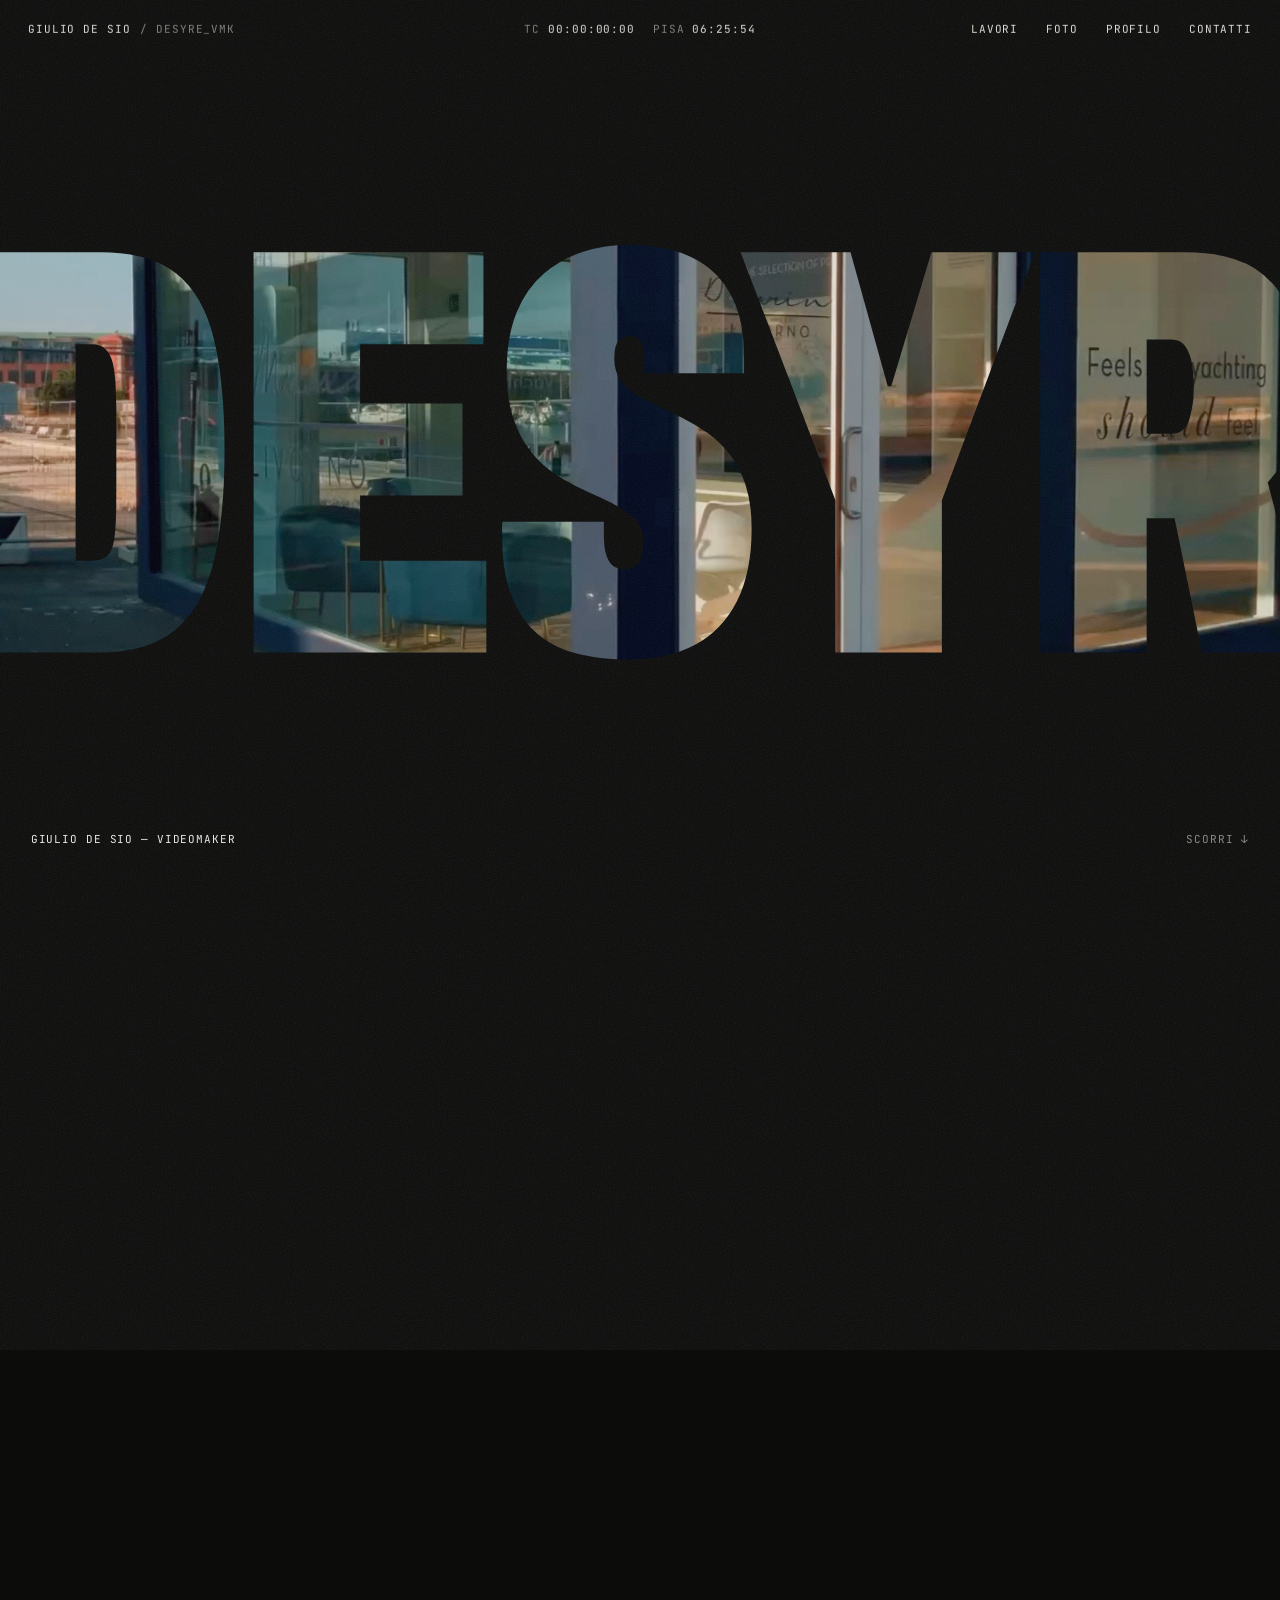
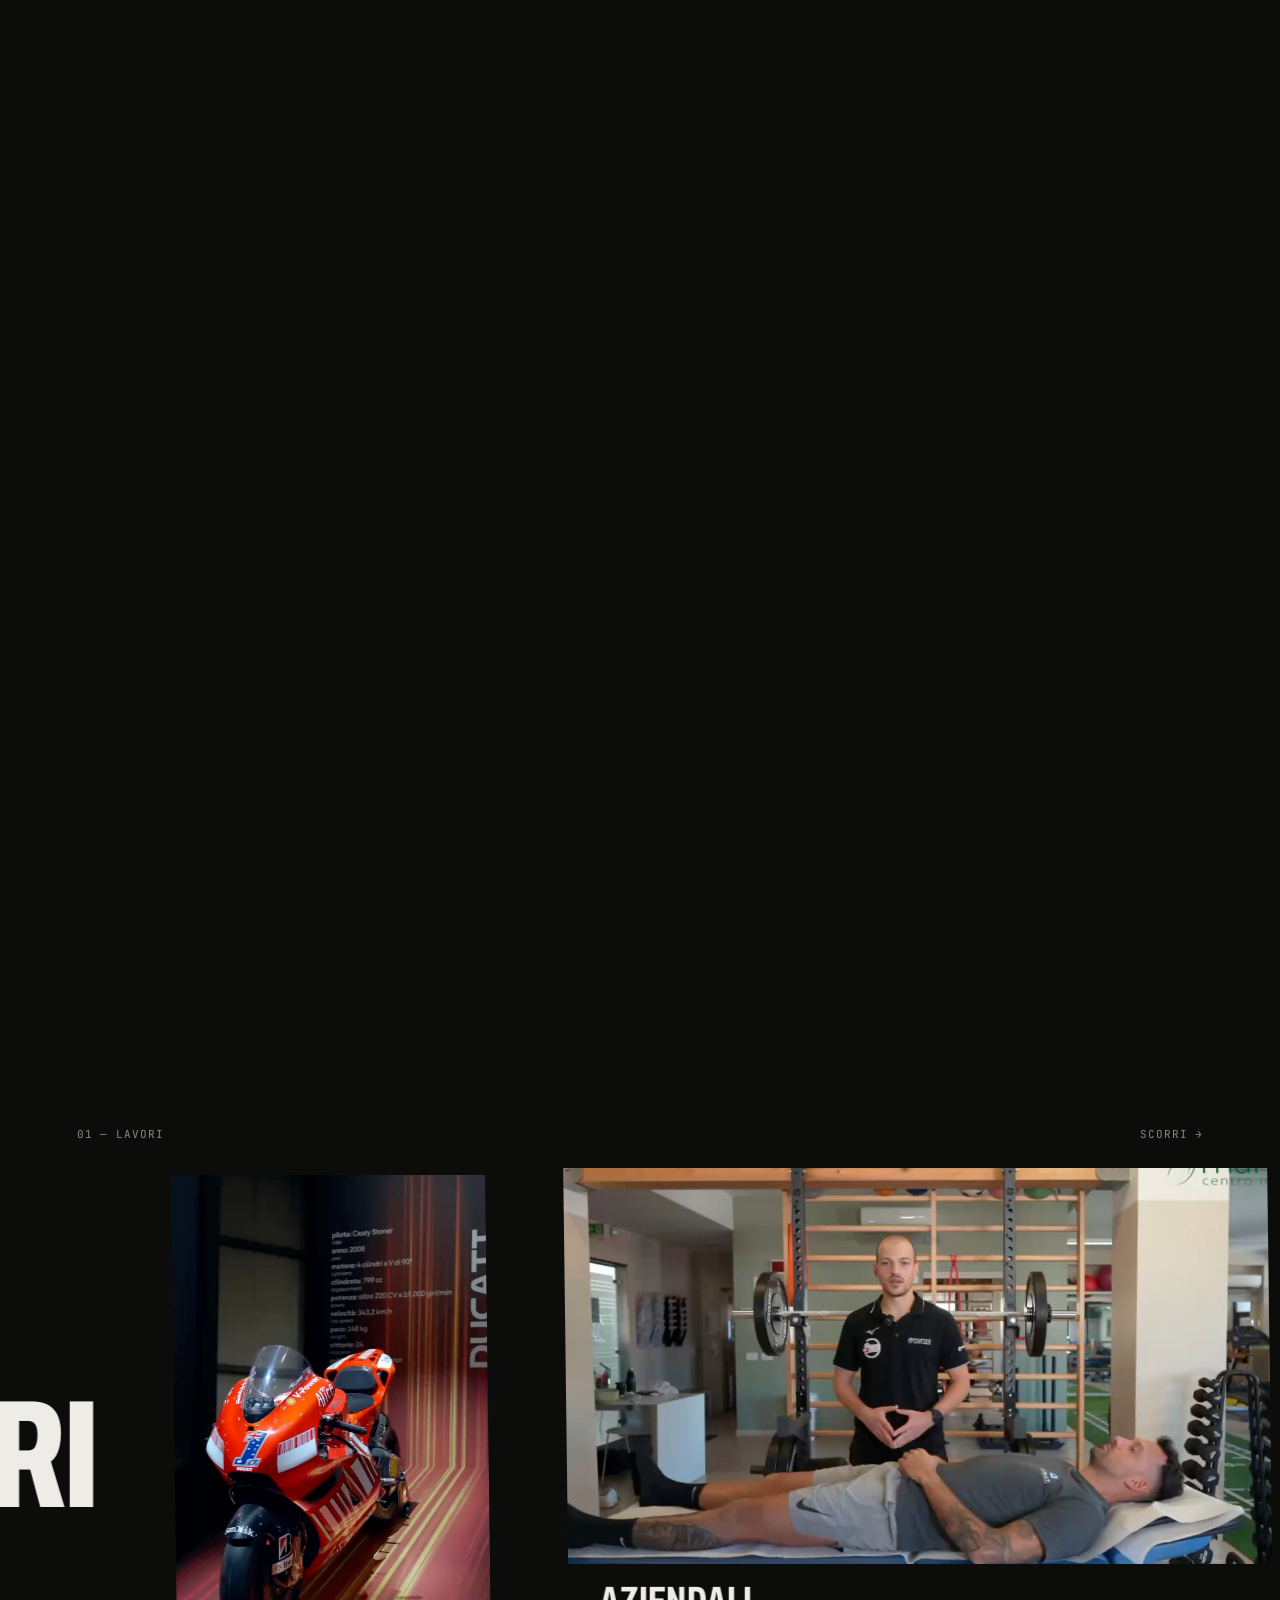
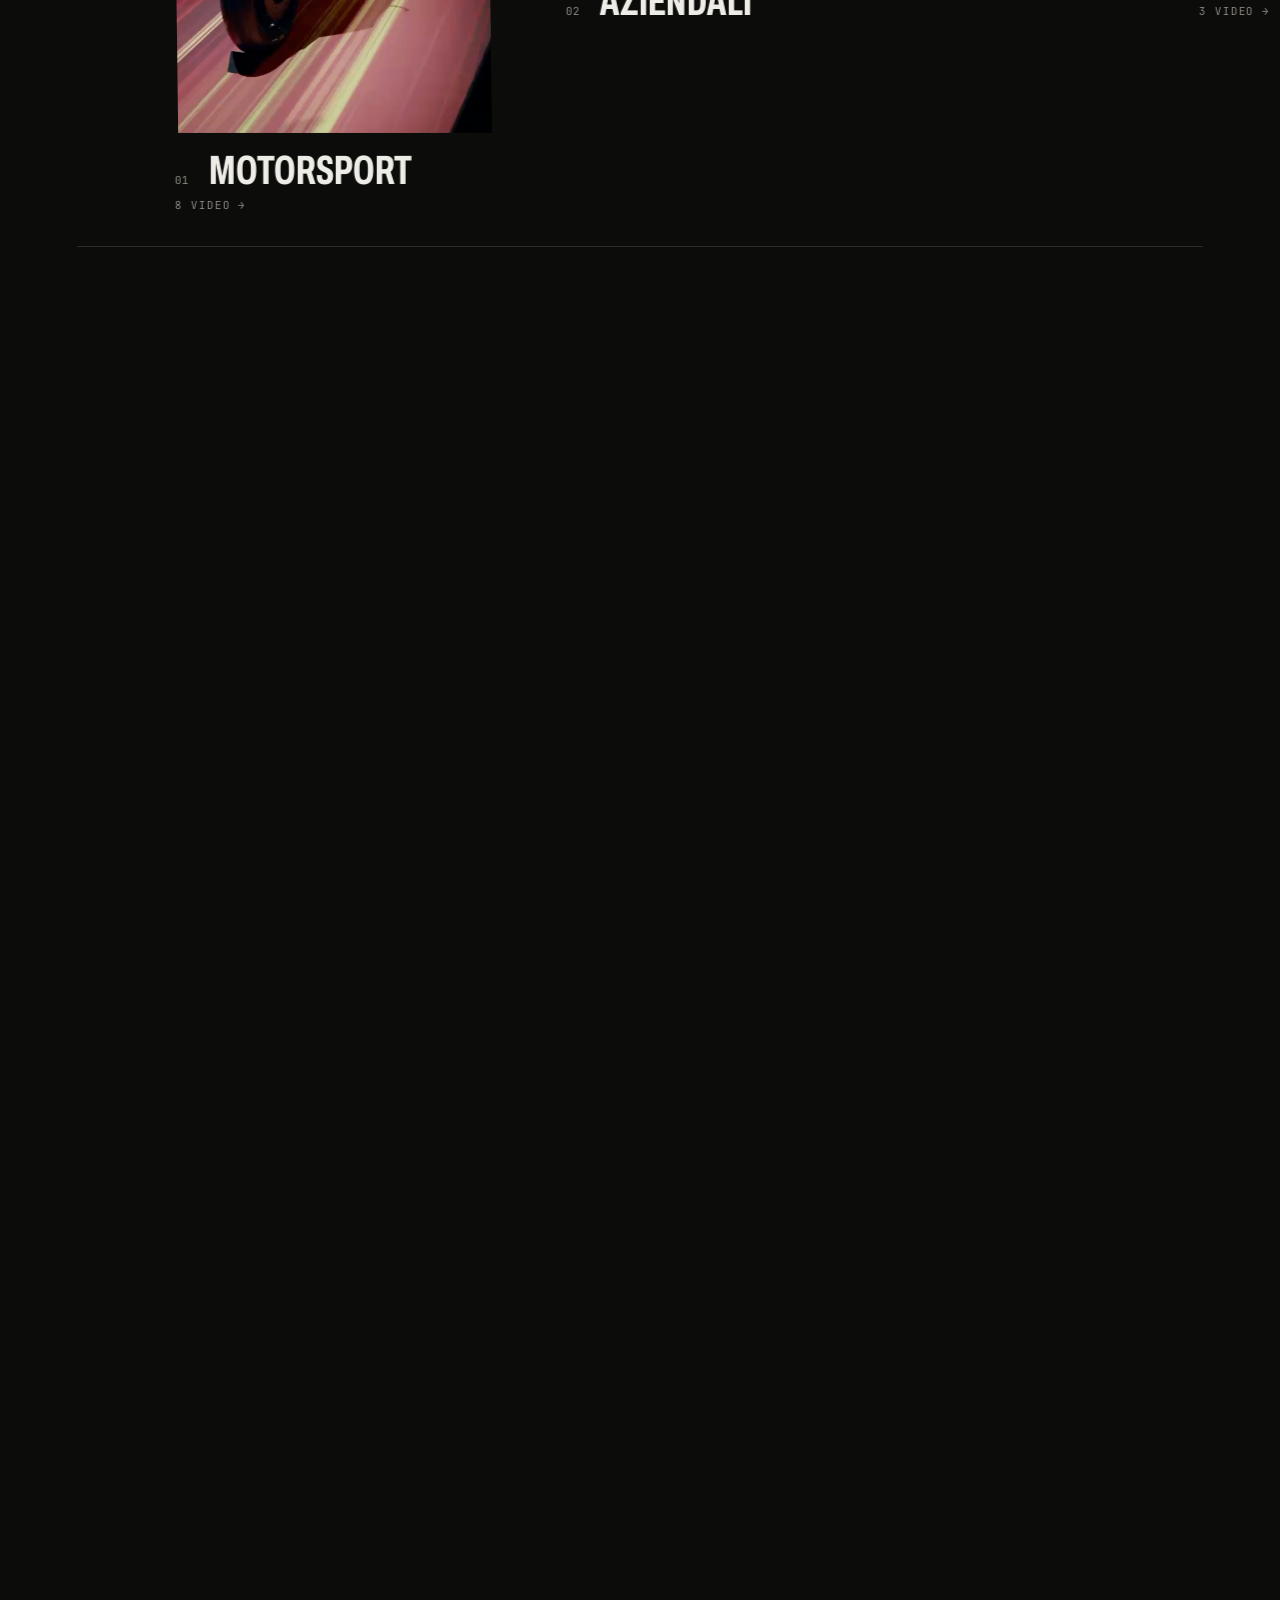
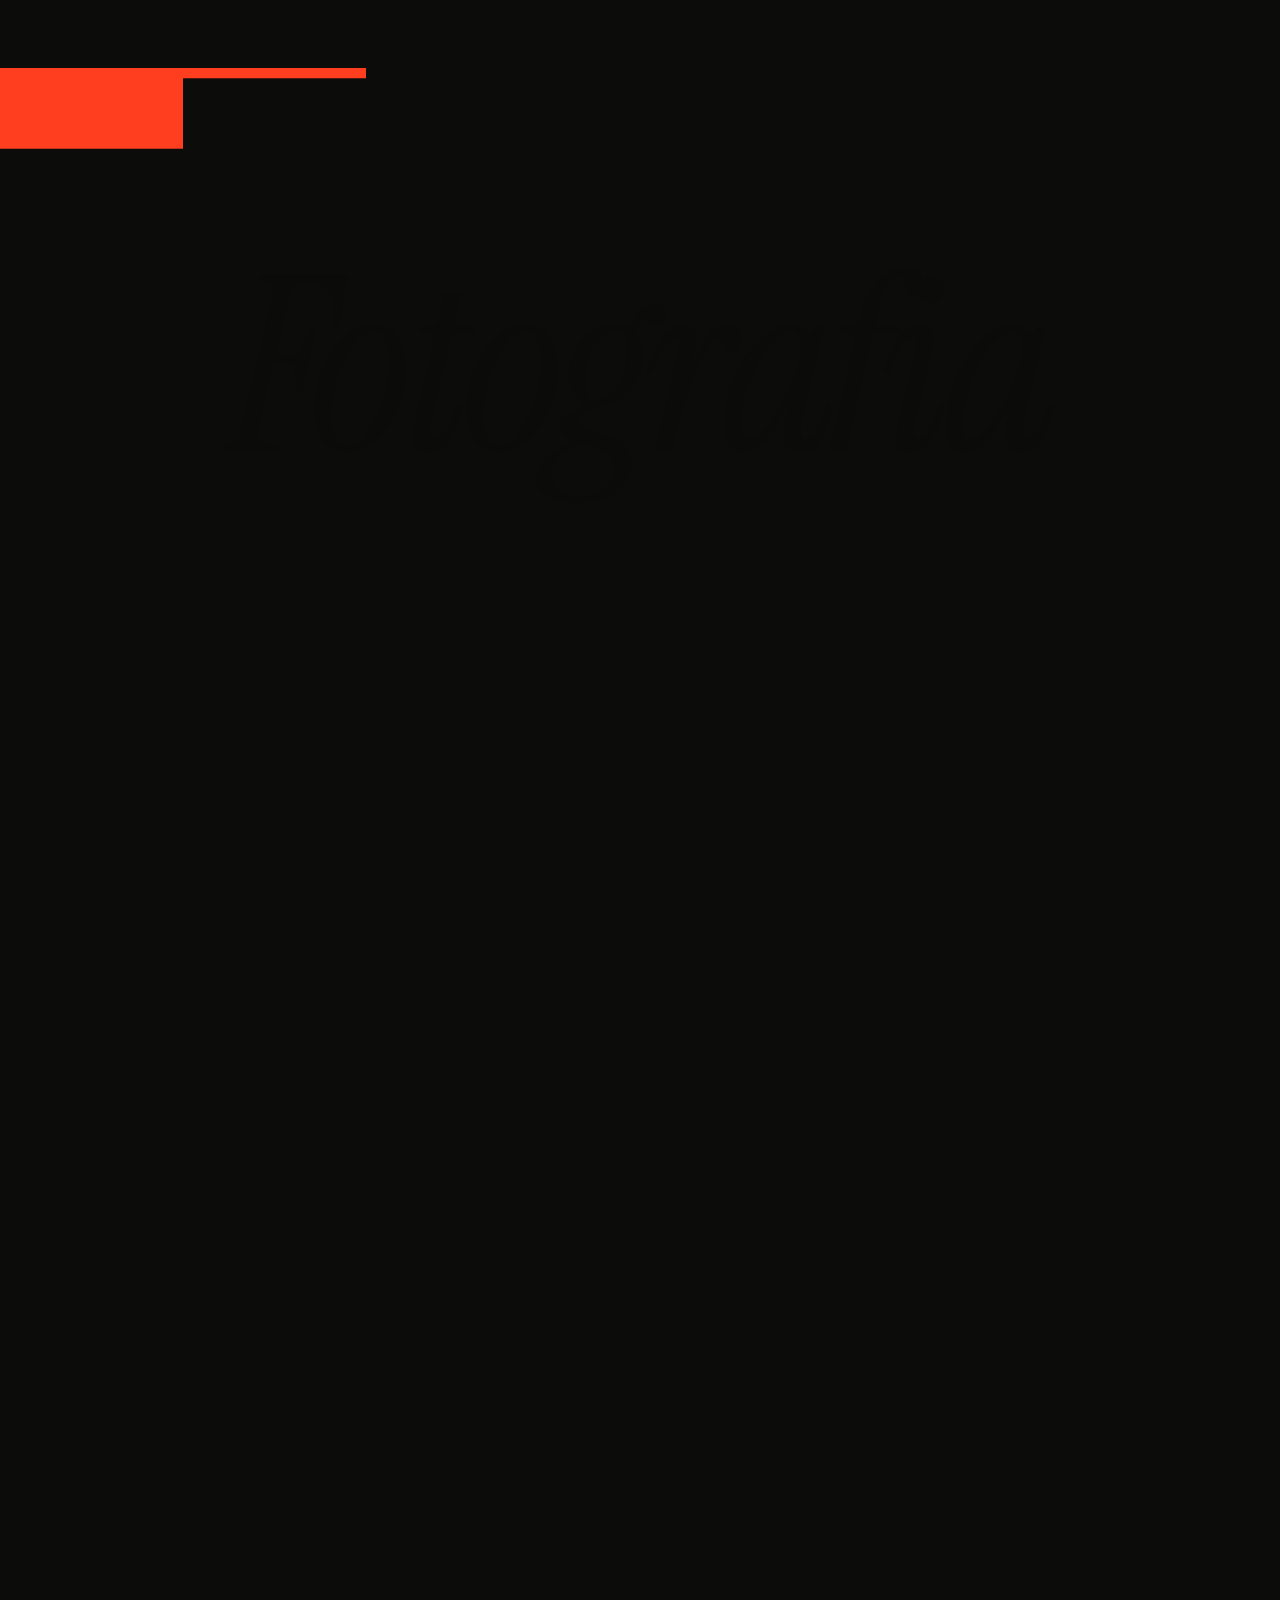
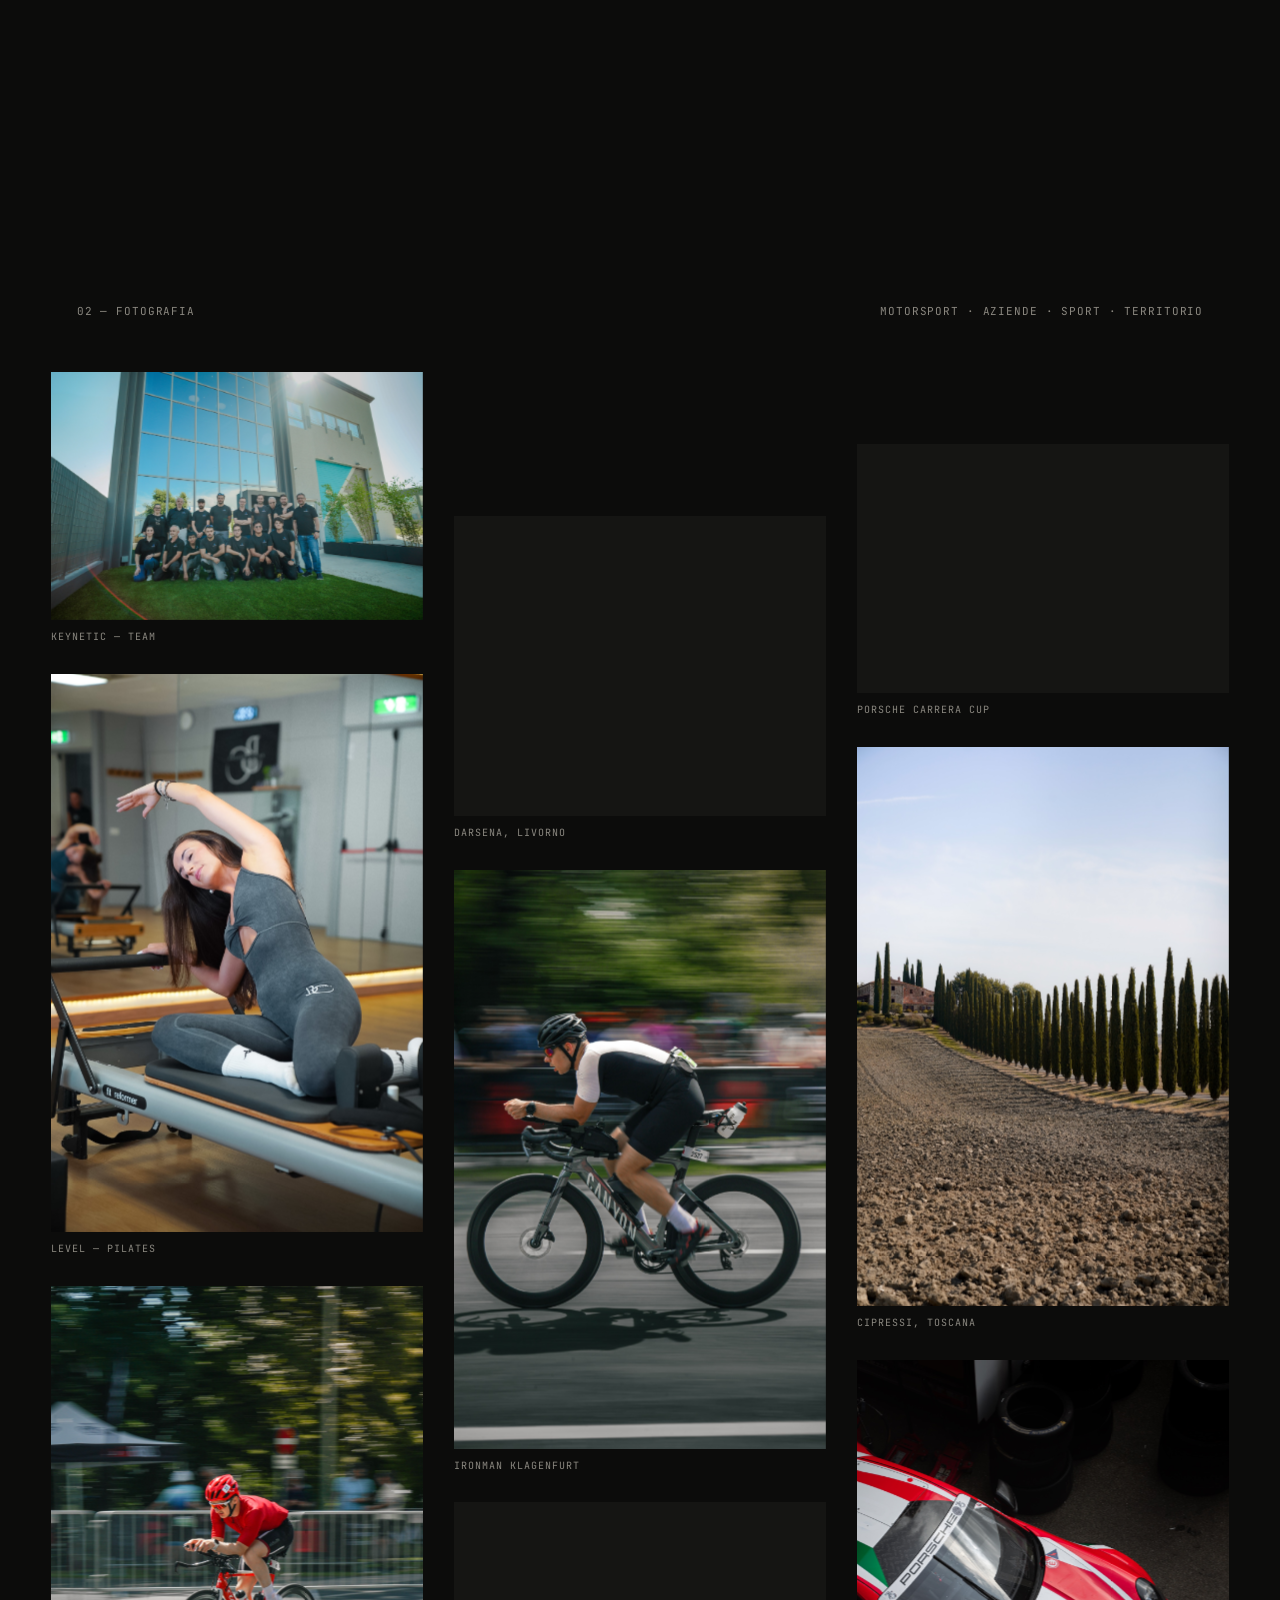
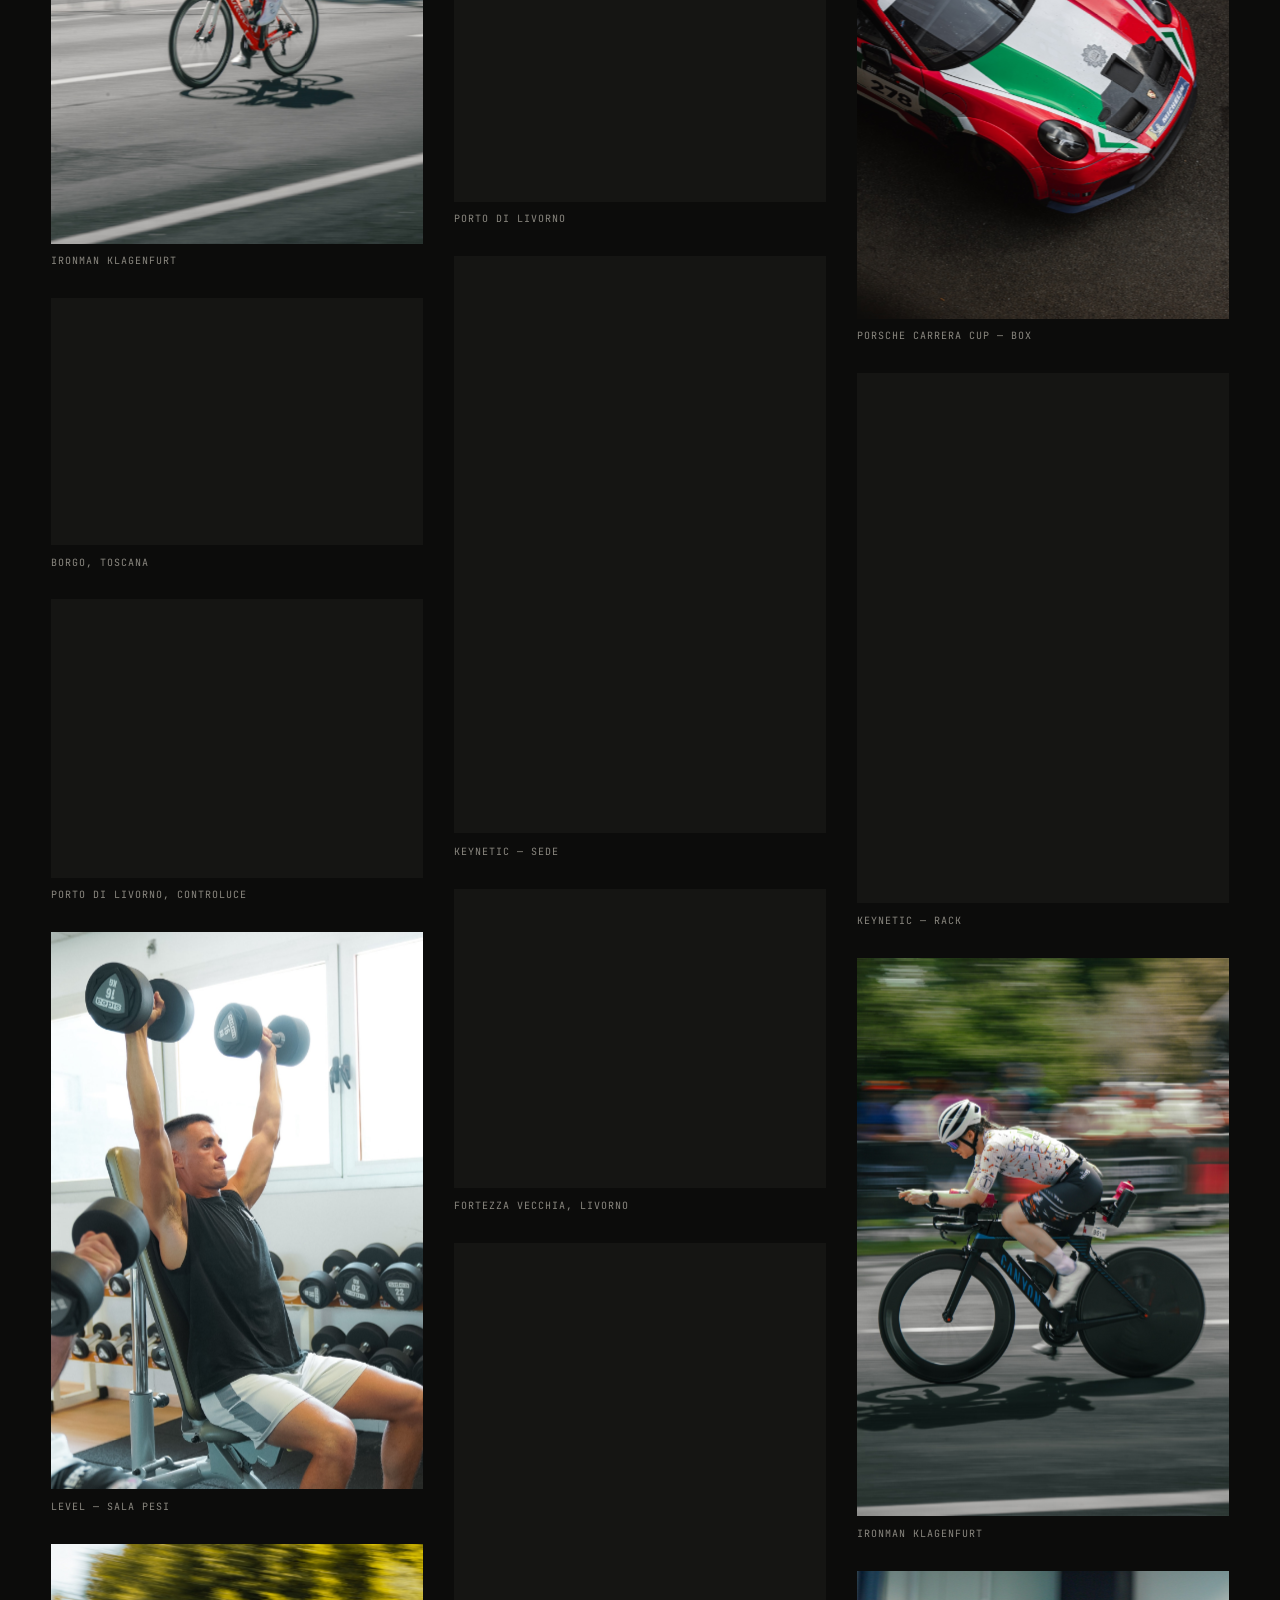
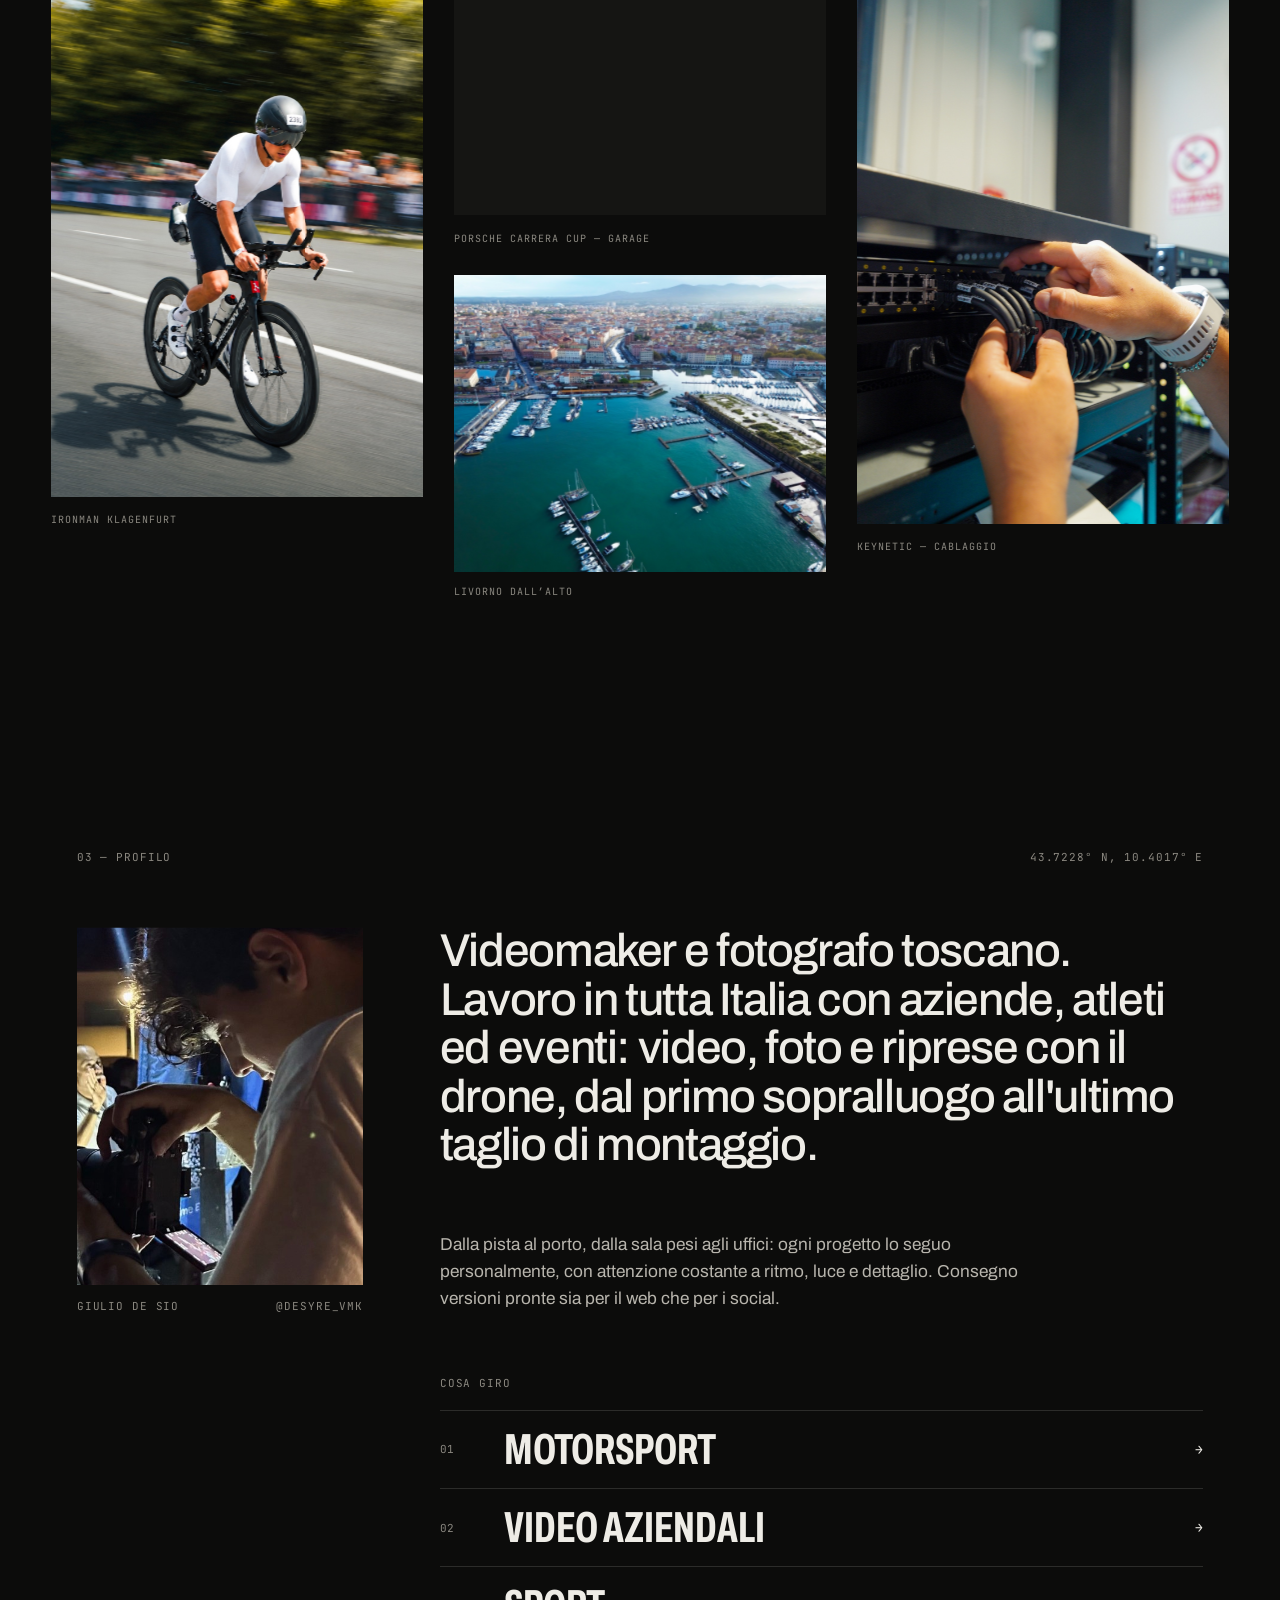
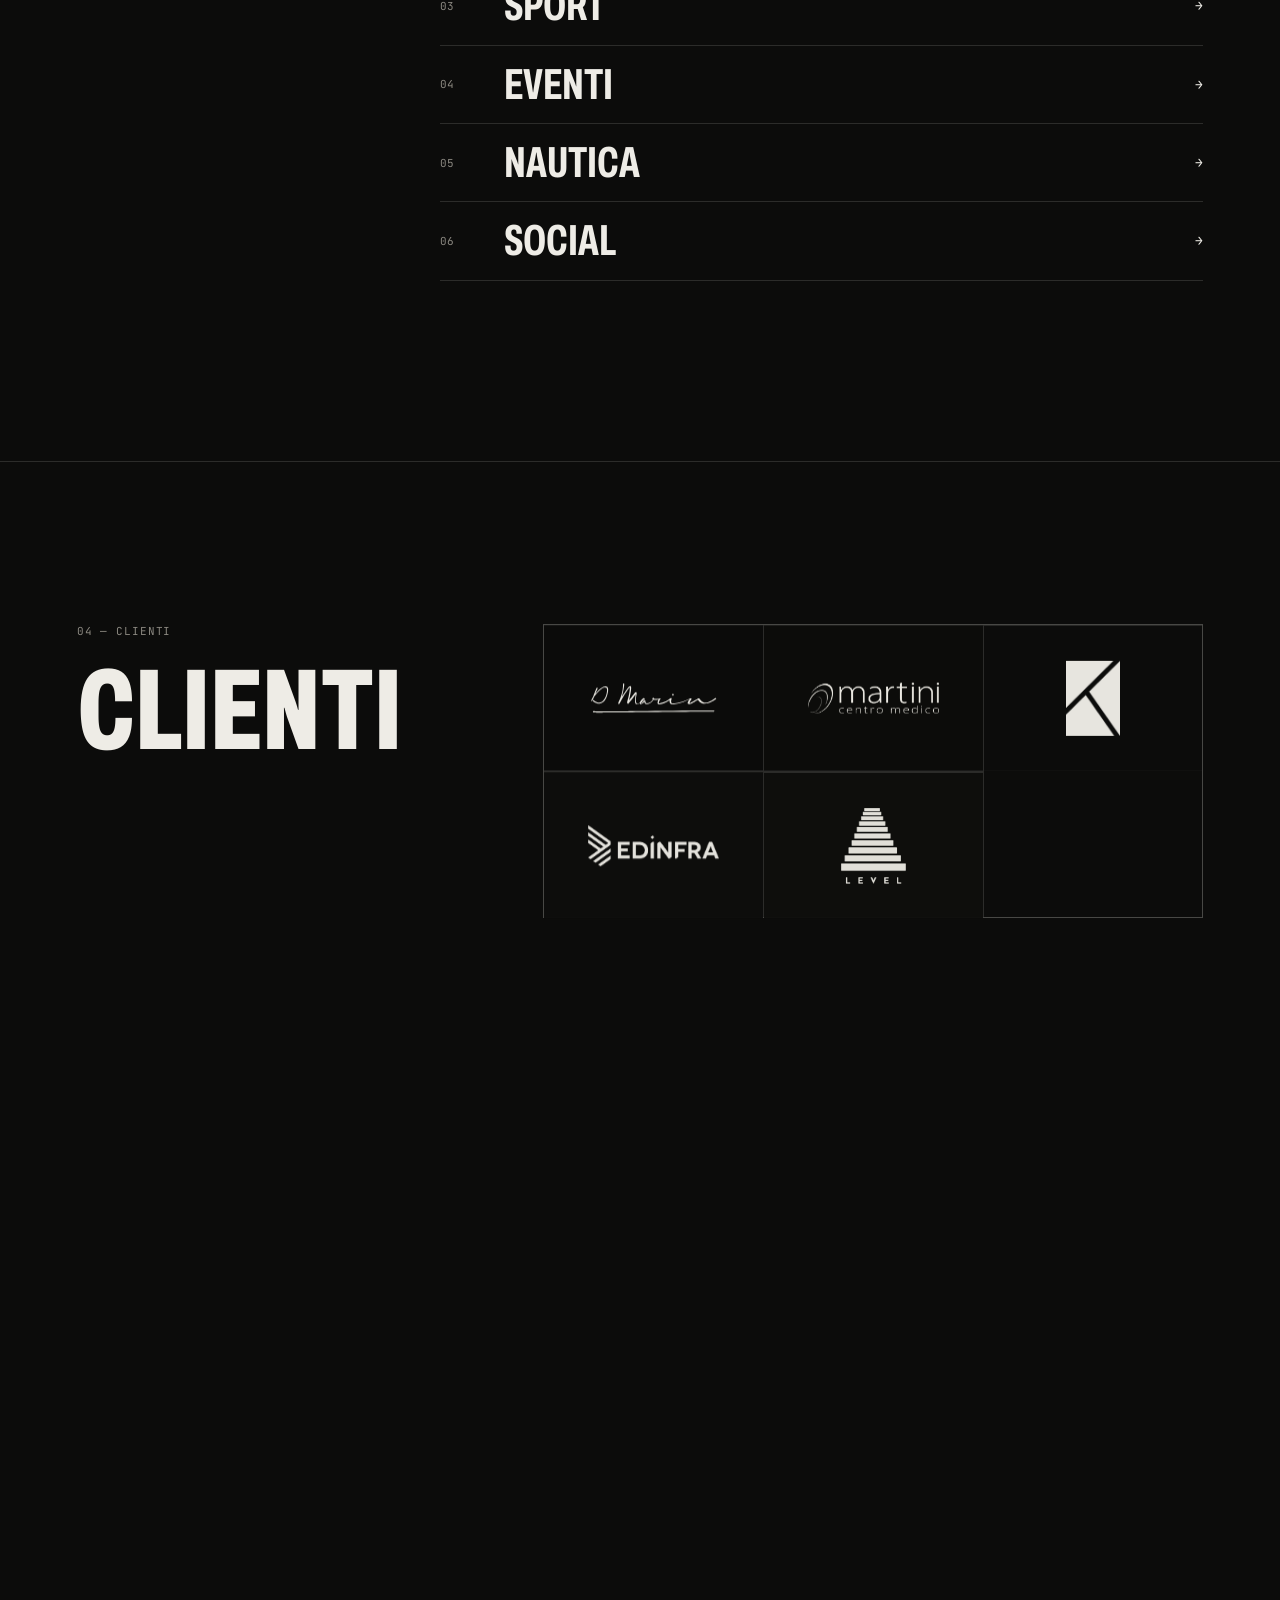
==== commit 2cca4eda: "Aggiornamento sito 06/11/2026 16:50" ====
--- a/index.html
+++ b/index.html
@@ -1,4 +1,4 @@
-<!DOCTYPE html><html lang="it"> <head><meta charset="utf-8"><meta name="viewport" content="width=device-width, initial-scale=1"><title>Giulio De Sio — Desyre · Videomaker a Pisa</title><meta name="description" content="Videomaker con base a Pisa. Video aziendali, motorsport, sport, eventi, nautica, riprese con drone e contenuti social."><meta name="theme-color" content="#0c0c0b"><meta property="og:title" content="Giulio De Sio — Desyre · Videomaker a Pisa"><meta property="og:description" content="Videomaker con base a Pisa. Video aziendali, motorsport, sport, eventi, nautica, riprese con drone e contenuti social."><meta property="og:type" content="website"><link rel="icon" type="image/svg+xml" href="/favicon.svg"><link rel="preconnect" href="https://fonts.googleapis.com"><link rel="preconnect" href="https://fonts.gstatic.com" crossorigin><link href="https://fonts.googleapis.com/css2?family=Archivo:wdth,wght@62..125,100..900&family=Instrument+Serif:ital@0;1&family=JetBrains+Mono:wght@400;500&display=swap" rel="stylesheet"><noscript><style>.hero__svg { display: none; } .hero__meta { opacity: 1; }</style></noscript><script>
+<!DOCTYPE html><html lang="it"> <head><meta charset="utf-8"><meta name="viewport" content="width=device-width, initial-scale=1"><title>Giulio De Sio — Desyre · Videomaker e fotografo</title><meta name="description" content="Videomaker e fotografo toscano. Video e foto per aziende, motorsport, sport, eventi, nautica e social, in tutta Italia."><meta name="theme-color" content="#0c0c0b"><meta property="og:title" content="Giulio De Sio — Desyre · Videomaker e fotografo"><meta property="og:description" content="Videomaker e fotografo toscano. Video e foto per aziende, motorsport, sport, eventi, nautica e social, in tutta Italia."><meta property="og:type" content="website"><link rel="icon" type="image/svg+xml" href="/favicon.svg"><link rel="preconnect" href="https://fonts.googleapis.com"><link rel="preconnect" href="https://fonts.gstatic.com" crossorigin><link href="https://fonts.googleapis.com/css2?family=Archivo:wdth,wght@62..125,100..900&family=Instrument+Serif:ital@0;1&family=JetBrains+Mono:wght@400;500&display=swap" rel="stylesheet"><noscript><style>.hero__svg { display: none; } .hero__meta { opacity: 1; }</style></noscript><script>
       // Al reload si riparte sempre dall'inizio: va impostato prima che il browser ripristini lo scroll.
       if ('scrollRestoration' in history) history.scrollRestoration = 'manual';
       // arrivando da un link (es. /#lavori da una pagina dei lavori) si va a quella sezione; al reload no
@@ -6,9 +6,9 @@
       window.__startHash = nav && nav.type === 'reload' ? '' : location.hash;
       if (location.hash) history.replaceState(null, '', location.pathname + location.search);
       addEventListener('beforeunload', () => scrollTo(0, 0));
-    </script><link rel="stylesheet" href="/_astro/index.B1V2RosI.css"></head> <body>  <div class="root" data-root> <header class="hud mono" data-hud> <div class="hud__inner"> <a href="#top" data-goto="top" class="hud__brand"> <span>Giulio De Sio</span><span class="dim">/ Desyre_vmk</span> </a> <div class="hud__center"> <span><span class="dim">TC</span><span data-tc>00:00:00:00</span></span> <span><span class="dim">Pisa</span><span data-clock></span></span> </div> <nav class="hud__nav" aria-label="Sezioni"> <a href="#profilo" data-goto="profilo">Profilo</a><a href="#lavori" data-goto="lavori">Lavori</a><a href="#foto" data-goto="foto">Foto</a><a href="#contatti" data-goto="contatti">Contatti</a> </nav> </div> </header> <div class="cursor" data-cursor-el aria-hidden="true"><span class="cursor__label" data-cursor-label></span></div> <div class="grain" aria-hidden="true"></div> <main> <section id="top" class="hero" data-hero> <h1 class="sr-only">Giulio De Sio — Desyre, videomaker a Pisa</h1> <div class="hero__media-wrap" data-cursor="Play"> <div class="hero__media" data-b-media> <div class="media media--light">  <video muted loop playsinline autoplay preload="auto" poster="/media/showreel.jpg" data-video aria-label="Showreel">  <source src="/media/showreel.mp4" type="video/mp4"> </video>  </div> </div> </div> <svg class="hero__svg" data-b-svg width="100%" height="100%" aria-hidden="true"> <defs> <mask id="desyre-mask" maskUnits="userSpaceOnUse" x="0" y="0" width="100%" height="100%"> <rect x="0" y="0" width="100%" height="100%" fill="#ffffff"></rect> <!-- DESYRE come tracciati (non <text>): restano nitidi e visibili anche a 70x --> <g data-b-word fill="#000000" opacity="0"> <path data-b-letter d="M40 0L40 688L266 688Q350 688 396 651.5Q442 615 460.5 540Q479 465 479 347Q479 230 459.5 153Q440 76 393 38Q346 0 262 0ZM223 158L251 158Q266 158 275 164.5Q284 171 287.5 185.5Q291 200 292 222.5Q293 245 293 276L293 397Q293 429 292 453.5Q291 478 287.5 495Q284 512 275 521Q266 530 251 530L223 530Z"></path><path data-b-letter d="M40 0L40 688L435 688L435 530L223 530L223 428L399 428L399 270L223 270L223 158L440 158L440 0Z"></path><path data-b-letter d="M242 -12Q197 -12 158 -3Q119 6 89 29.5Q59 53 42 95Q25 137 25 204Q25 206 25 213.5Q25 221 26 225L200 225Q200 220 200 214.5Q200 209 200 204Q200 178 205 165Q210 152 218 147.5Q226 143 236 143Q243 143 248 145Q253 147 257 151Q261 155 263.5 161Q266 167 267 175Q268 183 268 192Q268 211 258 224Q248 237 231.5 247Q215 257 194 266.5Q173 276 150.5 287Q128 298 107 313.5Q86 329 69.5 352Q53 375 43 407Q33 439 33 483Q33 543 50 584.5Q67 626 97 651.5Q127 677 164.5 689Q202 701 243 701Q284 701 320 691Q356 681 383 659Q410 637 425.5 600Q441 563 441 509L441 480L269 480L269 492Q269 509 267.5 520.5Q266 532 261 538Q256 544 244 544Q234 544 228 539Q222 534 220 525.5Q218 517 218 505Q218 484 228 469Q238 454 255 443.5Q272 433 293 423.5Q314 414 336 403Q358 392 379 377Q400 362 417 340Q434 318 444 287Q454 256 454 213Q454 138 428.5 88Q403 38 356 13Q309 -12 242 -12Z"></path><path data-b-letter d="M149 0L149 262L-14 688L175 688L239 458L245 458L314 688L492 688L332 262L332 0Z"></path><path data-b-letter d="M40 0L40 688L289 688Q366 688 409 660Q452 632 469.5 584Q487 536 487 477Q487 423 476 375.5Q465 328 431 293L507 0L318 0L271 231L223 231L223 0ZM223 376L265 376Q289 376 296.5 401.5Q304 427 304 459Q304 481 300.5 498.5Q297 516 289 527Q281 538 265 538L223 538Z"></path><path data-b-letter d="M40 0L40 688L435 688L435 530L223 530L223 428L399 428L399 270L223 270L223 158L440 158L440 0Z"></path> </g> </mask> </defs> <rect data-b-cover x="0" y="0" width="100%" height="100%" fill="#0c0c0b" mask="url(#desyre-mask)"></rect> </svg> <div class="hero__meta mono" data-hero-meta> <span>Giulio De Sio — Videomaker</span><span class="muted">Scorri ↓</span> </div> <div class="hero__credit" data-b-credit> <div class="hero__credit-name"> <span class="serif">Giulio De Sio</span> <span class="mono">Videomaker — Pisa, Toscana</span> </div> <span class="mono">Showreel</span> </div> <div class="hero__bar hero__bar--t" data-b-bar-t></div> <div class="hero__bar hero__bar--b" data-b-bar-b></div> </section> <section id="profilo" class="profilo"> <div class="sec-head mono muted"> <h2 class="sec-head__title">01 — Profilo</h2><span>43.7228° N, 10.4017° E</span> </div> <div class="profilo__grid"> <figure class="profilo__figure"> <div class="profilo__portrait" data-portrait> <div class="profilo__portrait-inner" data-portrait-inner> <div class="media media--dark">   <img src="/media/ritratto.jpg" alt="Giulio De Sio al lavoro con la camera" loading="lazy" decoding="async"> </div> </div> </div> <figcaption class="mono muted"><span>Giulio De Sio</span><span>@desyre_vmk</span></figcaption> </figure> <div class="profilo__text"> <p class="profilo__lead" data-words>
+    </script><link rel="stylesheet" href="/_astro/index.Cc7xUWrO.css"></head> <body>  <div class="root" data-root> <header class="hud mono" data-hud> <div class="hud__inner"> <a href="#top" data-goto="top" class="hud__brand"> <span>Giulio De Sio</span><span class="dim">/ Desyre_vmk</span> </a> <div class="hud__center"> <span><span class="dim">TC</span><span data-tc>00:00:00:00</span></span> <span><span class="dim">Pisa</span><span data-clock></span></span> </div> <nav class="hud__nav" aria-label="Sezioni"> <a href="#lavori" data-goto="lavori">Lavori</a><a href="#foto" data-goto="foto">Foto</a><a href="#profilo" data-goto="profilo">Profilo</a><a href="#contatti" data-goto="contatti">Contatti</a> </nav> </div> </header> <div class="cursor" data-cursor-el aria-hidden="true"><span class="cursor__label" data-cursor-label></span></div> <div class="grain" aria-hidden="true"></div> <main> <section id="top" class="hero" data-hero> <h1 class="sr-only">Giulio De Sio — Desyre, videomaker a Pisa</h1> <div class="hero__media-wrap" data-cursor="Play"> <div class="hero__media" data-b-media> <div class="media media--light">  <video muted loop playsinline autoplay preload="auto" poster="/media/showreel.jpg" data-video aria-label="Showreel">  <source src="/media/showreel.mp4" type="video/mp4"> </video>  </div> </div> </div> <svg class="hero__svg" data-b-svg width="100%" height="100%" aria-hidden="true"> <defs> <mask id="desyre-mask" maskUnits="userSpaceOnUse" x="0" y="0" width="100%" height="100%"> <rect x="0" y="0" width="100%" height="100%" fill="#ffffff"></rect> <!-- DESYRE come tracciati (non <text>): restano nitidi e visibili anche a 70x --> <g data-b-word fill="#000000" opacity="0"> <path data-b-letter d="M40 0L40 688L266 688Q350 688 396 651.5Q442 615 460.5 540Q479 465 479 347Q479 230 459.5 153Q440 76 393 38Q346 0 262 0ZM223 158L251 158Q266 158 275 164.5Q284 171 287.5 185.5Q291 200 292 222.5Q293 245 293 276L293 397Q293 429 292 453.5Q291 478 287.5 495Q284 512 275 521Q266 530 251 530L223 530Z"></path><path data-b-letter d="M40 0L40 688L435 688L435 530L223 530L223 428L399 428L399 270L223 270L223 158L440 158L440 0Z"></path><path data-b-letter d="M242 -12Q197 -12 158 -3Q119 6 89 29.5Q59 53 42 95Q25 137 25 204Q25 206 25 213.5Q25 221 26 225L200 225Q200 220 200 214.5Q200 209 200 204Q200 178 205 165Q210 152 218 147.5Q226 143 236 143Q243 143 248 145Q253 147 257 151Q261 155 263.5 161Q266 167 267 175Q268 183 268 192Q268 211 258 224Q248 237 231.5 247Q215 257 194 266.5Q173 276 150.5 287Q128 298 107 313.5Q86 329 69.5 352Q53 375 43 407Q33 439 33 483Q33 543 50 584.5Q67 626 97 651.5Q127 677 164.5 689Q202 701 243 701Q284 701 320 691Q356 681 383 659Q410 637 425.5 600Q441 563 441 509L441 480L269 480L269 492Q269 509 267.5 520.5Q266 532 261 538Q256 544 244 544Q234 544 228 539Q222 534 220 525.5Q218 517 218 505Q218 484 228 469Q238 454 255 443.5Q272 433 293 423.5Q314 414 336 403Q358 392 379 377Q400 362 417 340Q434 318 444 287Q454 256 454 213Q454 138 428.5 88Q403 38 356 13Q309 -12 242 -12Z"></path><path data-b-letter d="M149 0L149 262L-14 688L175 688L239 458L245 458L314 688L492 688L332 262L332 0Z"></path><path data-b-letter d="M40 0L40 688L289 688Q366 688 409 660Q452 632 469.5 584Q487 536 487 477Q487 423 476 375.5Q465 328 431 293L507 0L318 0L271 231L223 231L223 0ZM223 376L265 376Q289 376 296.5 401.5Q304 427 304 459Q304 481 300.5 498.5Q297 516 289 527Q281 538 265 538L223 538Z"></path><path data-b-letter d="M40 0L40 688L435 688L435 530L223 530L223 428L399 428L399 270L223 270L223 158L440 158L440 0Z"></path> </g> </mask> </defs> <rect data-b-cover x="0" y="0" width="100%" height="100%" fill="#0c0c0b" mask="url(#desyre-mask)"></rect> </svg> <div class="hero__meta mono" data-hero-meta> <span>Giulio De Sio — Videomaker</span><span class="muted">Scorri ↓</span> </div> <div class="hero__credit" data-b-credit> <div class="hero__credit-name"> <span class="serif">Giulio De Sio</span> <span class="mono">Videomaker — Pisa, Toscana</span> </div> <span class="mono">Showreel</span> </div> <div class="hero__bar hero__bar--t" data-b-bar-t></div> <div class="hero__bar hero__bar--b" data-b-bar-b></div> </section> <section id="lavori" class="works" data-works> <div class="works__head mono muted"> <h2 class="sec-head__title">01 — Lavori</h2><span class="works__hint">Scorri →</span> </div> <div class="works__viewport"> <div class="works__track" data-track> <div class="works__title"> <span class="works__title-big">Lavori</span> <span class="serif works__title-sub">selezionati</span> </div> <article id="lavoro-motorsport" class="card card--v" data-card data-work="motorsport" data-covers="[{&#34;loop&#34;:&#34;/media/lavori/eicma-loop.mp4&#34;,&#34;poster&#34;:&#34;/media/lavori/eicma-loop.jpg&#34;,&#34;full&#34;:&#34;/media/lavori/eicma.mp4&#34;,&#34;title&#34;:&#34;EICMA 2026 · Ducati&#34;},{&#34;loop&#34;:&#34;/media/lavori/eicma-motogp-loop.mp4&#34;,&#34;poster&#34;:&#34;/media/lavori/eicma-motogp-loop.jpg&#34;,&#34;full&#34;:&#34;/media/lavori/eicma-motogp.mp4&#34;,&#34;title&#34;:&#34;EICMA 2026 · MotoGP&#34;},{&#34;loop&#34;:&#34;/media/lavori/eicma-sportive-loop.mp4&#34;,&#34;poster&#34;:&#34;/media/lavori/eicma-sportive-loop.jpg&#34;,&#34;full&#34;:&#34;/media/lavori/eicma-sportive.mp4&#34;,&#34;title&#34;:&#34;EICMA 2026 · Sportive&#34;},{&#34;loop&#34;:&#34;/media/lavori/eicma-supermotard-loop.mp4&#34;,&#34;poster&#34;:&#34;/media/lavori/eicma-supermotard-loop.jpg&#34;,&#34;full&#34;:&#34;/media/lavori/eicma-supermotard.mp4&#34;,&#34;title&#34;:&#34;EICMA 2026 · Supermotard&#34;},{&#34;loop&#34;:&#34;/media/lavori/kmt-450-loop.mp4&#34;,&#34;poster&#34;:&#34;/media/lavori/kmt-450-loop.jpg&#34;,&#34;full&#34;:&#34;/media/lavori/kmt-450.mp4&#34;,&#34;title&#34;:&#34;KMT 450&#34;},{&#34;loop&#34;:&#34;/media/lavori/ducati-desertx-loop.mp4&#34;,&#34;poster&#34;:&#34;/media/lavori/ducati-desertx-loop.jpg&#34;,&#34;full&#34;:&#34;/media/lavori/ducati-desertx.mp4&#34;,&#34;title&#34;:&#34;Ducati DesertX&#34;},{&#34;loop&#34;:&#34;/media/lavori/bmw-loop.mp4&#34;,&#34;poster&#34;:&#34;/media/lavori/bmw-loop.jpg&#34;,&#34;full&#34;:&#34;/media/lavori/bmw.mp4&#34;,&#34;title&#34;:&#34;BMW Serie 1&#34;},{&#34;loop&#34;:&#34;/media/lavori/moto-showroom-loop.mp4&#34;,&#34;poster&#34;:&#34;/media/lavori/moto-showroom-loop.jpg&#34;,&#34;full&#34;:&#34;/media/lavori/moto-showroom.mp4&#34;,&#34;title&#34;:&#34;Ducati MX450&#34;}]" style="--h:62vh;--r:calc(9 / 16);--ar:9 / 16;--align:center"> <a href="/lavori/motorsport/" class="card__frame" data-card-frame data-cursor="Apri" aria-label="Motorsport: 8 video"> <div class="card__inner" data-card-inner> <div class="media media--dark" style="--label-x:calc(7% + 24px)">  <video muted loop playsinline preload="none" poster="/media/lavori/eicma-loop.jpg" data-video data-lazy aria-label="EICMA 2026 · Ducati">  <source data-src="/media/lavori/eicma-loop.mp4" type="video/mp4"> </video>  </div> </div> </a> <div class="card__cap"> <div class="card__cap-l"> <span class="mono muted card__n">01</span> <h3 class="card__name"><a href="/lavori/motorsport/">Motorsport</a></h3> </div> <a href="/lavori/motorsport/" class="mono muted card__count">8 video →</a> </div> </article><article id="lavoro-aziendali" class="card card--h" data-card data-work="aziendali" data-covers="[{&#34;loop&#34;:&#34;/media/lavori/martini-loop.mp4&#34;,&#34;poster&#34;:&#34;/media/lavori/martini-loop.jpg&#34;,&#34;full&#34;:&#34;/media/lavori/martini.mp4&#34;,&#34;title&#34;:&#34;Centro Medico Martini&#34;}]" style="--h:44vh;--r:calc(16 / 9);--ar:16 / 9;--align:flex-start"> <a href="/lavori/aziendali/" class="card__frame" data-card-frame data-cursor="Apri" aria-label="Aziendali: 3 video"> <div class="card__inner" data-card-inner> <div class="media media--dark" style="--label-x:calc(7% + 24px)">  <video muted loop playsinline preload="none" poster="/media/lavori/martini-loop.jpg" data-video data-lazy aria-label="Centro Medico Martini">  <source data-src="/media/lavori/martini-loop.mp4" type="video/mp4"> </video>  </div> </div> </a> <div class="card__cap"> <div class="card__cap-l"> <span class="mono muted card__n">02</span> <h3 class="card__name"><a href="/lavori/aziendali/">Aziendali</a></h3> </div> <a href="/lavori/aziendali/" class="mono muted card__count">3 video →</a> </div> </article><article id="lavoro-sport" class="card card--v" data-card data-work="sport" data-covers="[{&#34;loop&#34;:&#34;/media/lavori/ironman-2026-loop.mp4&#34;,&#34;poster&#34;:&#34;/media/lavori/ironman-2026-loop.jpg&#34;,&#34;full&#34;:&#34;/media/lavori/ironman-2026.mp4&#34;,&#34;title&#34;:&#34;Ironman 2026&#34;},{&#34;loop&#34;:&#34;/media/lavori/ric-triathlon-loop.mp4&#34;,&#34;poster&#34;:&#34;/media/lavori/ric-triathlon-loop.jpg&#34;,&#34;full&#34;:&#34;/media/lavori/ric-triathlon.mp4&#34;,&#34;title&#34;:&#34;Elbaman 2025&#34;}]" style="--h:56vh;--r:calc(9 / 16);--ar:9 / 16;--align:flex-end"> <a href="/lavori/sport/" class="card__frame" data-card-frame data-cursor="Apri" aria-label="Sport: 2 video"> <div class="card__inner" data-card-inner> <div class="media media--dark" style="--label-x:calc(7% + 24px)">  <video muted loop playsinline preload="none" poster="/media/lavori/ironman-2026-loop.jpg" data-video data-lazy aria-label="Ironman 2026">  <source data-src="/media/lavori/ironman-2026-loop.mp4" type="video/mp4"> </video>  </div> </div> </a> <div class="card__cap"> <div class="card__cap-l"> <span class="mono muted card__n">03</span> <h3 class="card__name"><a href="/lavori/sport/">Sport</a></h3> </div> <a href="/lavori/sport/" class="mono muted card__count">2 video →</a> </div> </article><article id="lavoro-eventi" class="card card--h" data-card data-work="eventi" data-covers="[{&#34;loop&#34;:&#34;/media/lavori/san-rossore-loop.mp4&#34;,&#34;poster&#34;:&#34;/media/lavori/san-rossore-loop.jpg&#34;,&#34;full&#34;:&#34;/media/lavori/san-rossore.mp4&#34;,&#34;title&#34;:&#34;San Rossore Sound Parade&#34;}]" style="--h:48vh;--r:calc(16 / 9);--ar:16 / 9;--align:center"> <a href="/lavori/eventi/" class="card__frame" data-card-frame data-cursor="Apri" aria-label="Eventi: 2 video"> <div class="card__inner" data-card-inner> <div class="media media--dark" style="--label-x:calc(7% + 24px)">  <video muted loop playsinline preload="none" poster="/media/lavori/san-rossore-loop.jpg" data-video data-lazy aria-label="San Rossore Sound Parade">  <source data-src="/media/lavori/san-rossore-loop.mp4" type="video/mp4"> </video>  </div> </div> </a> <div class="card__cap"> <div class="card__cap-l"> <span class="mono muted card__n">04</span> <h3 class="card__name"><a href="/lavori/eventi/">Eventi</a></h3> </div> <a href="/lavori/eventi/" class="mono muted card__count">2 video →</a> </div> </article><article id="lavoro-nautica" class="card card--v" data-card data-work="nautica" data-covers="[{&#34;loop&#34;:&#34;/media/lavori/dmarin-livorno-loop.mp4&#34;,&#34;poster&#34;:&#34;/media/lavori/dmarin-livorno-loop.jpg&#34;,&#34;full&#34;:&#34;/media/lavori/dmarin-livorno.mp4&#34;,&#34;title&#34;:&#34;D-Marin&#34;},{&#34;loop&#34;:&#34;/media/lavori/dmarin-barche-loop.mp4&#34;,&#34;poster&#34;:&#34;/media/lavori/dmarin-barche-loop.jpg&#34;,&#34;full&#34;:&#34;/media/lavori/dmarin-barche.mp4&#34;,&#34;title&#34;:&#34;D-Marin&#34;}]" style="--h:60vh;--r:calc(9 / 16);--ar:9 / 16;--align:flex-start"> <a href="/lavori/nautica/" class="card__frame" data-card-frame data-cursor="Apri" aria-label="Nautica: 3 video"> <div class="card__inner" data-card-inner> <div class="media media--dark" style="--label-x:calc(7% + 24px)">  <video muted loop playsinline preload="none" poster="/media/lavori/dmarin-livorno-loop.jpg" data-video data-lazy aria-label="D-Marin">  <source data-src="/media/lavori/dmarin-livorno-loop.mp4" type="video/mp4"> </video>  </div> </div> </a> <div class="card__cap"> <div class="card__cap-l"> <span class="mono muted card__n">05</span> <h3 class="card__name"><a href="/lavori/nautica/">Nautica</a></h3> </div> <a href="/lavori/nautica/" class="mono muted card__count">3 video →</a> </div> </article><article id="lavoro-social" class="card card--v" data-card data-work="social" data-covers="[{&#34;loop&#34;:&#34;/media/lavori/level-reel-loop.mp4&#34;,&#34;poster&#34;:&#34;/media/lavori/level-reel-loop.jpg&#34;,&#34;full&#34;:&#34;/media/lavori/level-reel.mp4&#34;,&#34;title&#34;:&#34;Level&#34;},{&#34;loop&#34;:&#34;/media/lavori/level-reformer-loop.mp4&#34;,&#34;poster&#34;:&#34;/media/lavori/level-reformer-loop.jpg&#34;,&#34;full&#34;:&#34;/media/lavori/level-reformer.mp4&#34;,&#34;title&#34;:&#34;Level&#34;},{&#34;loop&#34;:&#34;/media/lavori/level-terra-loop.mp4&#34;,&#34;poster&#34;:&#34;/media/lavori/level-terra-loop.jpg&#34;,&#34;full&#34;:&#34;/media/lavori/level-terra.mp4&#34;,&#34;title&#34;:&#34;Level&#34;},{&#34;loop&#34;:&#34;/media/lavori/level-total-body-loop.mp4&#34;,&#34;poster&#34;:&#34;/media/lavori/level-total-body-loop.jpg&#34;,&#34;full&#34;:&#34;/media/lavori/level-total-body.mp4&#34;,&#34;title&#34;:&#34;Level&#34;},{&#34;loop&#34;:&#34;/media/lavori/level-pump-loop.mp4&#34;,&#34;poster&#34;:&#34;/media/lavori/level-pump-loop.jpg&#34;,&#34;full&#34;:&#34;/media/lavori/level-pump.mp4&#34;,&#34;title&#34;:&#34;Level&#34;}]" style="--h:58vh;--r:calc(9 / 16);--ar:9 / 16;--align:center"> <a href="/lavori/social/" class="card__frame" data-card-frame data-cursor="Apri" aria-label="Social: 5 video"> <div class="card__inner" data-card-inner> <div class="media media--dark" style="--label-x:calc(7% + 24px)">  <video muted loop playsinline preload="none" poster="/media/lavori/level-reel-loop.jpg" data-video data-lazy aria-label="Level">  <source data-src="/media/lavori/level-reel-loop.mp4" type="video/mp4"> </video>  </div> </div> </a> <div class="card__cap"> <div class="card__cap-l"> <span class="mono muted card__n">06</span> <h3 class="card__name"><a href="/lavori/social/">Social</a></h3> </div> <a href="/lavori/social/" class="mono muted card__count">5 video →</a> </div> </article> <a href="https://instagram.com/desyre_vmk" target="_blank" rel="noopener" data-cursor="Apri" class="works__more"> <span class="serif works__title-sub">Altro su</span> <span class="works__more-big">Instagram ↗</span> <span class="mono muted">@desyre_vmk</span> </a> </div> </div> <div class="works__progress"><div class="works__bar" data-works-bar></div></div> </section> <section class="shutter" data-shutter aria-hidden="true"> <div class="shutter__bars"> <div class="shutter__bar" data-bar></div><div class="shutter__bar" data-bar></div><div class="shutter__bar" data-bar></div><div class="shutter__bar" data-bar></div><div class="shutter__bar" data-bar></div><div class="shutter__bar" data-bar></div><div class="shutter__bar" data-bar></div> </div> <div class="shutter__word serif" data-shutter-word>Fotografia</div> </section> <section id="foto" class="foto"> <div class="sec-head mono muted foto__head"> <h2 class="sec-head__title">02 — Fotografia</h2><span>Motorsport · Aziende · Sport · Territorio</span> </div> <div class="foto__grid" data-photos> <div class="foto__col" data-col data-speed="-4" style="--offset:0;--pad:8vh"> <figure class="foto__fig"> <button type="button" class="foto__frame" data-photo-frame data-zoom="/media/foto/keynetic-team.jpg" data-index="3" data-title="Keynetic — Team" data-cursor="Apri" aria-label="Ingrandisci: Keynetic — Team" style="aspect-ratio:2000/1333"> <div class="foto__inner"> <div class="media media--dark">   <img src="/media/foto/keynetic-team.jpg" alt="Il team Keynetic davanti alla sede" loading="lazy" decoding="async"> </div> </div> </button> <figcaption class="foto__cap">Keynetic — Team</figcaption> </figure><figure class="foto__fig"> <button type="button" class="foto__frame" data-photo-frame data-zoom="/media/foto/level-pilates.jpg" data-index="5" data-title="Level — Pilates" data-cursor="Apri" aria-label="Ingrandisci: Level — Pilates" style="aspect-ratio:1333/2000"> <div class="foto__inner"> <div class="media media--dark">   <img src="/media/foto/level-pilates.jpg" alt="Level: lezione di pilates sul reformer" loading="lazy" decoding="async"> </div> </div> </button> <figcaption class="foto__cap">Level — Pilates</figcaption> </figure><figure class="foto__fig"> <button type="button" class="foto__frame" data-photo-frame data-zoom="/media/foto/ironman-rosso.jpg" data-index="9" data-title="Ironman Klagenfurt" data-cursor="Apri" aria-label="Ingrandisci: Ironman Klagenfurt" style="aspect-ratio:1333/2000"> <div class="foto__inner"> <div class="media media--dark">   <img src="/media/foto/ironman-rosso.jpg" alt="Ironman Klagenfurt: triatleta in bici con la maglia rossa" loading="lazy" decoding="async"> </div> </div> </button> <figcaption class="foto__cap">Ironman Klagenfurt</figcaption> </figure><figure class="foto__fig"> <button type="button" class="foto__frame" data-photo-frame data-zoom="/media/foto/toscana-arco.jpg" data-index="10" data-title="Borgo, Toscana" data-cursor="Apri" aria-label="Ingrandisci: Borgo, Toscana" style="aspect-ratio:2000/1333"> <div class="foto__inner"> <div class="media media--dark">   <img src="/media/foto/toscana-arco.jpg" alt="Arco in pietra di un borgo toscano" loading="lazy" decoding="async"> </div> </div> </button> <figcaption class="foto__cap">Borgo, Toscana</figcaption> </figure><figure class="foto__fig"> <button type="button" class="foto__frame" data-photo-frame data-zoom="/media/foto/livorno-controluce.jpg" data-index="11" data-title="Porto di Livorno, controluce" data-cursor="Apri" aria-label="Ingrandisci: Porto di Livorno, controluce" style="aspect-ratio:2000/1500"> <div class="foto__inner"> <div class="media media--dark">   <img src="/media/foto/livorno-controluce.jpg" alt="Porto di Livorno in controluce ripreso dal drone" loading="lazy" decoding="async"> </div> </div> </button> <figcaption class="foto__cap">Porto di Livorno, controluce</figcaption> </figure><figure class="foto__fig"> <button type="button" class="foto__frame" data-photo-frame data-zoom="/media/foto/level-pesi.jpg" data-index="12" data-title="Level — Sala pesi" data-cursor="Apri" aria-label="Ingrandisci: Level — Sala pesi" style="aspect-ratio:1333/2000"> <div class="foto__inner"> <div class="media media--dark">   <img src="/media/foto/level-pesi.jpg" alt="Level: allenamento con i manubri" loading="lazy" decoding="async"> </div> </div> </button> <figcaption class="foto__cap">Level — Sala pesi</figcaption> </figure><figure class="foto__fig"> <button type="button" class="foto__frame" data-photo-frame data-zoom="/media/foto/ironman-frontale.jpg" data-index="19" data-title="Ironman Klagenfurt" data-cursor="Apri" aria-label="Ingrandisci: Ironman Klagenfurt" style="aspect-ratio:1330/2000"> <div class="foto__inner"> <div class="media media--dark">   <img src="/media/foto/ironman-frontale.jpg" alt="Ironman Klagenfurt: triatleta in bici ripreso frontalmente" loading="lazy" decoding="async"> </div> </div> </button> <figcaption class="foto__cap">Ironman Klagenfurt</figcaption> </figure> </div><div class="foto__col" data-col data-speed="-12" style="--offset:16vh;--pad:0vh"> <figure class="foto__fig"> <button type="button" class="foto__frame" data-photo-frame data-zoom="/media/foto/livorno-darsena.jpg" data-index="1" data-title="Darsena, Livorno" data-cursor="Apri" aria-label="Ingrandisci: Darsena, Livorno" style="aspect-ratio:2000/1500"> <div class="foto__inner"> <div class="media media--dark">   <img src="/media/foto/livorno-darsena.jpg" alt="Darsena di Livorno vista dall’alto con il drone" loading="lazy" decoding="async"> </div> </div> </button> <figcaption class="foto__cap">Darsena, Livorno</figcaption> </figure><figure class="foto__fig"> <button type="button" class="foto__frame" data-photo-frame data-zoom="/media/foto/ironman-canyon.jpg" data-index="2" data-title="Ironman Klagenfurt" data-cursor="Apri" aria-label="Ingrandisci: Ironman Klagenfurt" style="aspect-ratio:1333/2000"> <div class="foto__inner"> <div class="media media--dark">   <img src="/media/foto/ironman-canyon.jpg" alt="Ironman Klagenfurt: triatleta in bici da crono, foto in panning" loading="lazy" decoding="async"> </div> </div> </button> <figcaption class="foto__cap">Ironman Klagenfurt</figcaption> </figure><figure class="foto__fig"> <button type="button" class="foto__frame" data-photo-frame data-zoom="/media/foto/livorno-mare.jpg" data-index="6" data-title="Porto di Livorno" data-cursor="Apri" aria-label="Ingrandisci: Porto di Livorno" style="aspect-ratio:2000/1500"> <div class="foto__inner"> <div class="media media--dark">   <img src="/media/foto/livorno-mare.jpg" alt="Porto di Livorno dal drone, verso il mare aperto" loading="lazy" decoding="async"> </div> </div> </button> <figcaption class="foto__cap">Porto di Livorno</figcaption> </figure><figure class="foto__fig"> <button type="button" class="foto__frame" data-photo-frame data-zoom="/media/foto/keynetic-sede.jpg" data-index="13" data-title="Keynetic — Sede" data-cursor="Apri" aria-label="Ingrandisci: Keynetic — Sede" style="aspect-ratio:1333/2000"> <div class="foto__inner"> <div class="media media--dark">   <img src="/media/foto/keynetic-sede.jpg" alt="La sede Keynetic" loading="lazy" decoding="async"> </div> </div> </button> <figcaption class="foto__cap">Keynetic — Sede</figcaption> </figure><figure class="foto__fig"> <button type="button" class="foto__frame" data-photo-frame data-zoom="/media/foto/livorno-fortezza.jpg" data-index="15" data-title="Fortezza Vecchia, Livorno" data-cursor="Apri" aria-label="Ingrandisci: Fortezza Vecchia, Livorno" style="aspect-ratio:2000/1500"> <div class="foto__inner"> <div class="media media--dark">   <img src="/media/foto/livorno-fortezza.jpg" alt="Fortezza di Livorno ripresa dal drone" loading="lazy" decoding="async"> </div> </div> </button> <figcaption class="foto__cap">Fortezza Vecchia, Livorno</figcaption> </figure><figure class="foto__fig"> <button type="button" class="foto__frame" data-photo-frame data-zoom="/media/foto/porsche-box.jpg" data-index="16" data-title="Porsche Carrera Cup — Garage" data-cursor="Apri" aria-label="Ingrandisci: Porsche Carrera Cup — Garage" style="aspect-ratio:1333/2000"> <div class="foto__inner"> <div class="media media--dark">   <img src="/media/foto/porsche-box.jpg" alt="Porsche nel box prima della gara" loading="lazy" decoding="async"> </div> </div> </button> <figcaption class="foto__cap">Porsche Carrera Cup — Garage</figcaption> </figure><figure class="foto__fig"> <button type="button" class="foto__frame" data-photo-frame data-zoom="/media/foto/livorno-citta.jpg" data-index="18" data-title="Livorno dall’alto" data-cursor="Apri" aria-label="Ingrandisci: Livorno dall’alto" style="aspect-ratio:2000/1500"> <div class="foto__inner"> <div class="media media--dark">   <img src="/media/foto/livorno-citta.jpg" alt="Livorno e le colline dal drone, sopra il porto" loading="lazy" decoding="async"> </div> </div> </button> <figcaption class="foto__cap">Livorno dall’alto</figcaption> </figure> </div><div class="foto__col" data-col data-speed="-7" style="--offset:8vh;--pad:5vh"> <figure class="foto__fig"> <button type="button" class="foto__frame" data-photo-frame data-zoom="/media/foto/porsche-pista.jpg" data-index="0" data-title="Porsche Carrera Cup" data-cursor="Apri" aria-label="Ingrandisci: Porsche Carrera Cup" style="aspect-ratio:2000/1333"> <div class="foto__inner"> <div class="media media--dark">   <img src="/media/foto/porsche-pista.jpg" alt="Porsche Carrera Cup in pista" loading="lazy" decoding="async"> </div> </div> </button> <figcaption class="foto__cap">Porsche Carrera Cup</figcaption> </figure><figure class="foto__fig"> <button type="button" class="foto__frame" data-photo-frame data-zoom="/media/foto/toscana-cipressi.jpg" data-index="4" data-title="Cipressi, Toscana" data-cursor="Apri" aria-label="Ingrandisci: Cipressi, Toscana" style="aspect-ratio:1333/2000"> <div class="foto__inner"> <div class="media media--dark">   <img src="/media/foto/toscana-cipressi.jpg" alt="Viale di cipressi in Toscana" loading="lazy" decoding="async"> </div> </div> </button> <figcaption class="foto__cap">Cipressi, Toscana</figcaption> </figure><figure class="foto__fig"> <button type="button" class="foto__frame" data-photo-frame data-zoom="/media/foto/porsche-tricolore.jpg" data-index="7" data-title="Porsche Carrera Cup — Box" data-cursor="Apri" aria-label="Ingrandisci: Porsche Carrera Cup — Box" style="aspect-ratio:1333/2000"> <div class="foto__inner"> <div class="media media--dark">   <img src="/media/foto/porsche-tricolore.jpg" alt="Porsche con livrea tricolore vista dall’alto ai box" loading="lazy" decoding="async"> </div> </div> </button> <figcaption class="foto__cap">Porsche Carrera Cup — Box</figcaption> </figure><figure class="foto__fig"> <button type="button" class="foto__frame" data-photo-frame data-zoom="/media/foto/keynetic-rack-luce.jpg" data-index="8" data-title="Keynetic — Rack" data-cursor="Apri" aria-label="Ingrandisci: Keynetic — Rack" style="aspect-ratio:1403/2000"> <div class="foto__inner"> <div class="media media--dark">   <img src="/media/foto/keynetic-rack-luce.jpg" alt="Keynetic: cablaggio di un rack vicino alla finestra" loading="lazy" decoding="async"> </div> </div> </button> <figcaption class="foto__cap">Keynetic — Rack</figcaption> </figure><figure class="foto__fig"> <button type="button" class="foto__frame" data-photo-frame data-zoom="/media/foto/ironman-disco.jpg" data-index="14" data-title="Ironman Klagenfurt" data-cursor="Apri" aria-label="Ingrandisci: Ironman Klagenfurt" style="aspect-ratio:1333/2000"> <div class="foto__inner"> <div class="media media--dark">   <img src="/media/foto/ironman-disco.jpg" alt="Ironman Klagenfurt: triatleta con ruota lenticolare in panning" loading="lazy" decoding="async"> </div> </div> </button> <figcaption class="foto__cap">Ironman Klagenfurt</figcaption> </figure><figure class="foto__fig"> <button type="button" class="foto__frame" data-photo-frame data-zoom="/media/foto/keynetic-cablaggio.jpg" data-index="17" data-title="Keynetic — Cablaggio" data-cursor="Apri" aria-label="Ingrandisci: Keynetic — Cablaggio" style="aspect-ratio:1333/2000"> <div class="foto__inner"> <div class="media media--dark">   <img src="/media/foto/keynetic-cablaggio.jpg" alt="Keynetic: mani al lavoro sul cablaggio di rete" loading="lazy" decoding="async"> </div> </div> </button> <figcaption class="foto__cap">Keynetic — Cablaggio</figcaption> </figure> </div> </div> </section> <section id="profilo" class="profilo"> <div class="sec-head mono muted"> <h2 class="sec-head__title">03 — Profilo</h2><span>43.7228° N, 10.4017° E</span> </div> <div class="profilo__grid"> <figure class="profilo__figure"> <div class="profilo__portrait" data-portrait> <div class="profilo__portrait-inner" data-portrait-inner> <div class="media media--dark">   <img src="/media/ritratto.jpg" alt="Giulio De Sio al lavoro con la camera" loading="lazy" decoding="async"> </div> </div> </div> <figcaption class="mono muted"><span>Giulio De Sio</span><span>@desyre_vmk</span></figcaption> </figure> <div class="profilo__text"> <p class="profilo__lead" data-words>
 Videomaker e fotografo toscano. Lavoro in tutta Italia con aziende, atleti ed eventi: video, foto e riprese con il drone, dal primo sopralluogo all'ultimo taglio di montaggio.
 </p> <p class="profilo__body" data-fade>
 Dalla pista al porto, dalla sala pesi agli uffici: ogni progetto lo seguo personalmente, con attenzione costante a ritmo,
         luce e dettaglio. Consegno versioni pronte sia per il web che per i social.
-</p> <div class="rows" data-rows> <div class="mono muted rows__label">Cosa giro</div> <ul class="rows__list"> <li data-row> <a class="row" href="/lavori/motorsport/" data-cursor="Guarda"> <span class="row__n">01</span> <span class="row__name">Motorsport</span> <span class="row__arrow" aria-hidden="true">→</span> </a> </li><li data-row> <a class="row" href="/lavori/aziendali/" data-cursor="Guarda"> <span class="row__n">02</span> <span class="row__name">Video aziendali</span> <span class="row__arrow" aria-hidden="true">→</span> </a> </li><li data-row> <a class="row" href="/lavori/sport/" data-cursor="Guarda"> <span class="row__n">03</span> <span class="row__name">Sport</span> <span class="row__arrow" aria-hidden="true">→</span> </a> </li><li data-row> <a class="row" href="/lavori/eventi/" data-cursor="Guarda"> <span class="row__n">04</span> <span class="row__name">Eventi</span> <span class="row__arrow" aria-hidden="true">→</span> </a> </li><li data-row> <a class="row" href="/lavori/nautica/" data-cursor="Guarda"> <span class="row__n">05</span> <span class="row__name">Nautica</span> <span class="row__arrow" aria-hidden="true">→</span> </a> </li><li data-row> <a class="row" href="/lavori/social/" data-cursor="Guarda"> <span class="row__n">06</span> <span class="row__name">Social</span> <span class="row__arrow" aria-hidden="true">→</span> </a> </li> </ul> </div> </div> </div> </section> <section id="lavori" class="works" data-works> <div class="works__head mono muted"> <h2 class="sec-head__title">02 — Lavori</h2><span class="works__hint">Scorri →</span> </div> <div class="works__viewport"> <div class="works__track" data-track> <div class="works__title"> <span class="works__title-big">Lavori</span> <span class="serif works__title-sub">selezionati</span> </div> <article id="lavoro-motorsport" class="card card--v" data-card data-work="motorsport" data-covers="[{&#34;loop&#34;:&#34;/media/lavori/eicma-loop.mp4&#34;,&#34;poster&#34;:&#34;/media/lavori/eicma-loop.jpg&#34;,&#34;full&#34;:&#34;/media/lavori/eicma.mp4&#34;,&#34;title&#34;:&#34;EICMA 2026 · Ducati&#34;},{&#34;loop&#34;:&#34;/media/lavori/eicma-motogp-loop.mp4&#34;,&#34;poster&#34;:&#34;/media/lavori/eicma-motogp-loop.jpg&#34;,&#34;full&#34;:&#34;/media/lavori/eicma-motogp.mp4&#34;,&#34;title&#34;:&#34;EICMA 2026 · MotoGP&#34;},{&#34;loop&#34;:&#34;/media/lavori/eicma-sportive-loop.mp4&#34;,&#34;poster&#34;:&#34;/media/lavori/eicma-sportive-loop.jpg&#34;,&#34;full&#34;:&#34;/media/lavori/eicma-sportive.mp4&#34;,&#34;title&#34;:&#34;EICMA 2026 · Sportive&#34;},{&#34;loop&#34;:&#34;/media/lavori/eicma-supermotard-loop.mp4&#34;,&#34;poster&#34;:&#34;/media/lavori/eicma-supermotard-loop.jpg&#34;,&#34;full&#34;:&#34;/media/lavori/eicma-supermotard.mp4&#34;,&#34;title&#34;:&#34;EICMA 2026 · Supermotard&#34;},{&#34;loop&#34;:&#34;/media/lavori/kmt-450-loop.mp4&#34;,&#34;poster&#34;:&#34;/media/lavori/kmt-450-loop.jpg&#34;,&#34;full&#34;:&#34;/media/lavori/kmt-450.mp4&#34;,&#34;title&#34;:&#34;KMT 450&#34;},{&#34;loop&#34;:&#34;/media/lavori/ducati-desertx-loop.mp4&#34;,&#34;poster&#34;:&#34;/media/lavori/ducati-desertx-loop.jpg&#34;,&#34;full&#34;:&#34;/media/lavori/ducati-desertx.mp4&#34;,&#34;title&#34;:&#34;Ducati DesertX&#34;},{&#34;loop&#34;:&#34;/media/lavori/bmw-loop.mp4&#34;,&#34;poster&#34;:&#34;/media/lavori/bmw-loop.jpg&#34;,&#34;full&#34;:&#34;/media/lavori/bmw.mp4&#34;,&#34;title&#34;:&#34;BMW Serie 1&#34;},{&#34;loop&#34;:&#34;/media/lavori/moto-showroom-loop.mp4&#34;,&#34;poster&#34;:&#34;/media/lavori/moto-showroom-loop.jpg&#34;,&#34;full&#34;:&#34;/media/lavori/moto-showroom.mp4&#34;,&#34;title&#34;:&#34;Ducati MX450&#34;}]" style="--h:62vh;--r:calc(9 / 16);--ar:9 / 16;--align:center"> <a href="/lavori/motorsport/" class="card__frame" data-card-frame data-cursor="Apri" aria-label="Motorsport: 8 video"> <div class="card__inner" data-card-inner> <div class="media media--dark" style="--label-x:calc(7% + 24px)">  <video muted loop playsinline preload="none" poster="/media/lavori/eicma-loop.jpg" data-video data-lazy aria-label="EICMA 2026 · Ducati">  <source data-src="/media/lavori/eicma-loop.mp4" type="video/mp4"> </video>  </div> </div> </a> <div class="card__cap"> <div class="card__cap-l"> <span class="mono muted card__n">01</span> <h3 class="card__name"><a href="/lavori/motorsport/">Motorsport</a></h3> </div> <a href="/lavori/motorsport/" class="mono muted card__count">8 video →</a> </div> </article><article id="lavoro-aziendali" class="card card--h" data-card data-work="aziendali" data-covers="[{&#34;loop&#34;:&#34;/media/lavori/martini-loop.mp4&#34;,&#34;poster&#34;:&#34;/media/lavori/martini-loop.jpg&#34;,&#34;full&#34;:&#34;/media/lavori/martini.mp4&#34;,&#34;title&#34;:&#34;Centro Medico Martini&#34;}]" style="--h:44vh;--r:calc(16 / 9);--ar:16 / 9;--align:flex-start"> <a href="/lavori/aziendali/" class="card__frame" data-card-frame data-cursor="Apri" aria-label="Aziendali: 3 video"> <div class="card__inner" data-card-inner> <div class="media media--dark" style="--label-x:calc(7% + 24px)">  <video muted loop playsinline preload="none" poster="/media/lavori/martini-loop.jpg" data-video data-lazy aria-label="Centro Medico Martini">  <source data-src="/media/lavori/martini-loop.mp4" type="video/mp4"> </video>  </div> </div> </a> <div class="card__cap"> <div class="card__cap-l"> <span class="mono muted card__n">02</span> <h3 class="card__name"><a href="/lavori/aziendali/">Aziendali</a></h3> </div> <a href="/lavori/aziendali/" class="mono muted card__count">3 video →</a> </div> </article><article id="lavoro-sport" class="card card--v" data-card data-work="sport" data-covers="[{&#34;loop&#34;:&#34;/media/lavori/ironman-2026-loop.mp4&#34;,&#34;poster&#34;:&#34;/media/lavori/ironman-2026-loop.jpg&#34;,&#34;full&#34;:&#34;/media/lavori/ironman-2026.mp4&#34;,&#34;title&#34;:&#34;Ironman 2026&#34;},{&#34;loop&#34;:&#34;/media/lavori/ric-triathlon-loop.mp4&#34;,&#34;poster&#34;:&#34;/media/lavori/ric-triathlon-loop.jpg&#34;,&#34;full&#34;:&#34;/media/lavori/ric-triathlon.mp4&#34;,&#34;title&#34;:&#34;Elbaman 2025&#34;}]" style="--h:56vh;--r:calc(9 / 16);--ar:9 / 16;--align:flex-end"> <a href="/lavori/sport/" class="card__frame" data-card-frame data-cursor="Apri" aria-label="Sport: 2 video"> <div class="card__inner" data-card-inner> <div class="media media--dark" style="--label-x:calc(7% + 24px)">  <video muted loop playsinline preload="none" poster="/media/lavori/ironman-2026-loop.jpg" data-video data-lazy aria-label="Ironman 2026">  <source data-src="/media/lavori/ironman-2026-loop.mp4" type="video/mp4"> </video>  </div> </div> </a> <div class="card__cap"> <div class="card__cap-l"> <span class="mono muted card__n">03</span> <h3 class="card__name"><a href="/lavori/sport/">Sport</a></h3> </div> <a href="/lavori/sport/" class="mono muted card__count">2 video →</a> </div> </article><article id="lavoro-eventi" class="card card--h" data-card data-work="eventi" data-covers="[{&#34;loop&#34;:&#34;/media/lavori/san-rossore-loop.mp4&#34;,&#34;poster&#34;:&#34;/media/lavori/san-rossore-loop.jpg&#34;,&#34;full&#34;:&#34;/media/lavori/san-rossore.mp4&#34;,&#34;title&#34;:&#34;San Rossore Sound Parade&#34;}]" style="--h:48vh;--r:calc(16 / 9);--ar:16 / 9;--align:center"> <a href="/lavori/eventi/" class="card__frame" data-card-frame data-cursor="Apri" aria-label="Eventi: 2 video"> <div class="card__inner" data-card-inner> <div class="media media--dark" style="--label-x:calc(7% + 24px)">  <video muted loop playsinline preload="none" poster="/media/lavori/san-rossore-loop.jpg" data-video data-lazy aria-label="San Rossore Sound Parade">  <source data-src="/media/lavori/san-rossore-loop.mp4" type="video/mp4"> </video>  </div> </div> </a> <div class="card__cap"> <div class="card__cap-l"> <span class="mono muted card__n">04</span> <h3 class="card__name"><a href="/lavori/eventi/">Eventi</a></h3> </div> <a href="/lavori/eventi/" class="mono muted card__count">2 video →</a> </div> </article><article id="lavoro-nautica" class="card card--v" data-card data-work="nautica" data-covers="[{&#34;loop&#34;:&#34;/media/lavori/dmarin-livorno-loop.mp4&#34;,&#34;poster&#34;:&#34;/media/lavori/dmarin-livorno-loop.jpg&#34;,&#34;full&#34;:&#34;/media/lavori/dmarin-livorno.mp4&#34;,&#34;title&#34;:&#34;D-Marin&#34;},{&#34;loop&#34;:&#34;/media/lavori/dmarin-barche-loop.mp4&#34;,&#34;poster&#34;:&#34;/media/lavori/dmarin-barche-loop.jpg&#34;,&#34;full&#34;:&#34;/media/lavori/dmarin-barche.mp4&#34;,&#34;title&#34;:&#34;D-Marin&#34;}]" style="--h:60vh;--r:calc(9 / 16);--ar:9 / 16;--align:flex-start"> <a href="/lavori/nautica/" class="card__frame" data-card-frame data-cursor="Apri" aria-label="Nautica: 3 video"> <div class="card__inner" data-card-inner> <div class="media media--dark" style="--label-x:calc(7% + 24px)">  <video muted loop playsinline preload="none" poster="/media/lavori/dmarin-livorno-loop.jpg" data-video data-lazy aria-label="D-Marin">  <source data-src="/media/lavori/dmarin-livorno-loop.mp4" type="video/mp4"> </video>  </div> </div> </a> <div class="card__cap"> <div class="card__cap-l"> <span class="mono muted card__n">05</span> <h3 class="card__name"><a href="/lavori/nautica/">Nautica</a></h3> </div> <a href="/lavori/nautica/" class="mono muted card__count">3 video →</a> </div> </article><article id="lavoro-social" class="card card--v" data-card data-work="social" data-covers="[{&#34;loop&#34;:&#34;/media/lavori/level-reel-loop.mp4&#34;,&#34;poster&#34;:&#34;/media/lavori/level-reel-loop.jpg&#34;,&#34;full&#34;:&#34;/media/lavori/level-reel.mp4&#34;,&#34;title&#34;:&#34;Level&#34;},{&#34;loop&#34;:&#34;/media/lavori/level-reformer-loop.mp4&#34;,&#34;poster&#34;:&#34;/media/lavori/level-reformer-loop.jpg&#34;,&#34;full&#34;:&#34;/media/lavori/level-reformer.mp4&#34;,&#34;title&#34;:&#34;Level&#34;},{&#34;loop&#34;:&#34;/media/lavori/level-terra-loop.mp4&#34;,&#34;poster&#34;:&#34;/media/lavori/level-terra-loop.jpg&#34;,&#34;full&#34;:&#34;/media/lavori/level-terra.mp4&#34;,&#34;title&#34;:&#34;Level&#34;},{&#34;loop&#34;:&#34;/media/lavori/level-total-body-loop.mp4&#34;,&#34;poster&#34;:&#34;/media/lavori/level-total-body-loop.jpg&#34;,&#34;full&#34;:&#34;/media/lavori/level-total-body.mp4&#34;,&#34;title&#34;:&#34;Level&#34;},{&#34;loop&#34;:&#34;/media/lavori/level-pump-loop.mp4&#34;,&#34;poster&#34;:&#34;/media/lavori/level-pump-loop.jpg&#34;,&#34;full&#34;:&#34;/media/lavori/level-pump.mp4&#34;,&#34;title&#34;:&#34;Level&#34;}]" style="--h:58vh;--r:calc(9 / 16);--ar:9 / 16;--align:center"> <a href="/lavori/social/" class="card__frame" data-card-frame data-cursor="Apri" aria-label="Social: 5 video"> <div class="card__inner" data-card-inner> <div class="media media--dark" style="--label-x:calc(7% + 24px)">  <video muted loop playsinline preload="none" poster="/media/lavori/level-reel-loop.jpg" data-video data-lazy aria-label="Level">  <source data-src="/media/lavori/level-reel-loop.mp4" type="video/mp4"> </video>  </div> </div> </a> <div class="card__cap"> <div class="card__cap-l"> <span class="mono muted card__n">06</span> <h3 class="card__name"><a href="/lavori/social/">Social</a></h3> </div> <a href="/lavori/social/" class="mono muted card__count">5 video →</a> </div> </article> <a href="https://instagram.com/desyre_vmk" target="_blank" rel="noopener" data-cursor="Apri" class="works__more"> <span class="serif works__title-sub">Altro su</span> <span class="works__more-big">Instagram ↗</span> <span class="mono muted">@desyre_vmk</span> </a> </div> </div> <div class="works__progress"><div class="works__bar" data-works-bar></div></div> </section> <section class="shutter" data-shutter aria-hidden="true"> <div class="shutter__bars"> <div class="shutter__bar" data-bar></div><div class="shutter__bar" data-bar></div><div class="shutter__bar" data-bar></div><div class="shutter__bar" data-bar></div><div class="shutter__bar" data-bar></div><div class="shutter__bar" data-bar></div><div class="shutter__bar" data-bar></div> </div> <div class="shutter__word serif" data-shutter-word>Fotografia</div> </section> <section id="foto" class="foto"> <div class="sec-head mono muted foto__head"> <h2 class="sec-head__title">03 — Fotografia</h2><span>Motorsport · Aziende · Sport · Territorio</span> </div> <div class="foto__grid" data-photos> <div class="foto__col" data-col data-speed="-4" style="--offset:0;--pad:8vh"> <figure class="foto__fig"> <button type="button" class="foto__frame" data-photo-frame data-zoom="/media/foto/keynetic-team.jpg" data-index="3" data-title="Keynetic — Team" data-cursor="Apri" aria-label="Ingrandisci: Keynetic — Team" style="aspect-ratio:2000/1333"> <div class="foto__inner"> <div class="media media--dark">   <img src="/media/foto/keynetic-team.jpg" alt="Il team Keynetic davanti alla sede" loading="lazy" decoding="async"> </div> </div> </button> <figcaption class="foto__cap">Keynetic — Team</figcaption> </figure><figure class="foto__fig"> <button type="button" class="foto__frame" data-photo-frame data-zoom="/media/foto/level-pilates.jpg" data-index="5" data-title="Level — Pilates" data-cursor="Apri" aria-label="Ingrandisci: Level — Pilates" style="aspect-ratio:1333/2000"> <div class="foto__inner"> <div class="media media--dark">   <img src="/media/foto/level-pilates.jpg" alt="Level: lezione di pilates sul reformer" loading="lazy" decoding="async"> </div> </div> </button> <figcaption class="foto__cap">Level — Pilates</figcaption> </figure><figure class="foto__fig"> <button type="button" class="foto__frame" data-photo-frame data-zoom="/media/foto/ironman-rosso.jpg" data-index="9" data-title="Ironman Klagenfurt" data-cursor="Apri" aria-label="Ingrandisci: Ironman Klagenfurt" style="aspect-ratio:1333/2000"> <div class="foto__inner"> <div class="media media--dark">   <img src="/media/foto/ironman-rosso.jpg" alt="Ironman Klagenfurt: triatleta in bici con la maglia rossa" loading="lazy" decoding="async"> </div> </div> </button> <figcaption class="foto__cap">Ironman Klagenfurt</figcaption> </figure><figure class="foto__fig"> <button type="button" class="foto__frame" data-photo-frame data-zoom="/media/foto/toscana-arco.jpg" data-index="10" data-title="Borgo, Toscana" data-cursor="Apri" aria-label="Ingrandisci: Borgo, Toscana" style="aspect-ratio:2000/1333"> <div class="foto__inner"> <div class="media media--dark">   <img src="/media/foto/toscana-arco.jpg" alt="Arco in pietra di un borgo toscano" loading="lazy" decoding="async"> </div> </div> </button> <figcaption class="foto__cap">Borgo, Toscana</figcaption> </figure><figure class="foto__fig"> <button type="button" class="foto__frame" data-photo-frame data-zoom="/media/foto/livorno-controluce.jpg" data-index="11" data-title="Porto di Livorno, controluce" data-cursor="Apri" aria-label="Ingrandisci: Porto di Livorno, controluce" style="aspect-ratio:2000/1500"> <div class="foto__inner"> <div class="media media--dark">   <img src="/media/foto/livorno-controluce.jpg" alt="Porto di Livorno in controluce ripreso dal drone" loading="lazy" decoding="async"> </div> </div> </button> <figcaption class="foto__cap">Porto di Livorno, controluce</figcaption> </figure><figure class="foto__fig"> <button type="button" class="foto__frame" data-photo-frame data-zoom="/media/foto/level-pesi.jpg" data-index="12" data-title="Level — Sala pesi" data-cursor="Apri" aria-label="Ingrandisci: Level — Sala pesi" style="aspect-ratio:1333/2000"> <div class="foto__inner"> <div class="media media--dark">   <img src="/media/foto/level-pesi.jpg" alt="Level: allenamento con i manubri" loading="lazy" decoding="async"> </div> </div> </button> <figcaption class="foto__cap">Level — Sala pesi</figcaption> </figure><figure class="foto__fig"> <button type="button" class="foto__frame" data-photo-frame data-zoom="/media/foto/ironman-frontale.jpg" data-index="19" data-title="Ironman Klagenfurt" data-cursor="Apri" aria-label="Ingrandisci: Ironman Klagenfurt" style="aspect-ratio:1330/2000"> <div class="foto__inner"> <div class="media media--dark">   <img src="/media/foto/ironman-frontale.jpg" alt="Ironman Klagenfurt: triatleta in bici ripreso frontalmente" loading="lazy" decoding="async"> </div> </div> </button> <figcaption class="foto__cap">Ironman Klagenfurt</figcaption> </figure> </div><div class="foto__col" data-col data-speed="-12" style="--offset:16vh;--pad:0vh"> <figure class="foto__fig"> <button type="button" class="foto__frame" data-photo-frame data-zoom="/media/foto/livorno-darsena.jpg" data-index="1" data-title="Darsena, Livorno" data-cursor="Apri" aria-label="Ingrandisci: Darsena, Livorno" style="aspect-ratio:2000/1500"> <div class="foto__inner"> <div class="media media--dark">   <img src="/media/foto/livorno-darsena.jpg" alt="Darsena di Livorno vista dall’alto con il drone" loading="lazy" decoding="async"> </div> </div> </button> <figcaption class="foto__cap">Darsena, Livorno</figcaption> </figure><figure class="foto__fig"> <button type="button" class="foto__frame" data-photo-frame data-zoom="/media/foto/ironman-canyon.jpg" data-index="2" data-title="Ironman Klagenfurt" data-cursor="Apri" aria-label="Ingrandisci: Ironman Klagenfurt" style="aspect-ratio:1333/2000"> <div class="foto__inner"> <div class="media media--dark">   <img src="/media/foto/ironman-canyon.jpg" alt="Ironman Klagenfurt: triatleta in bici da crono, foto in panning" loading="lazy" decoding="async"> </div> </div> </button> <figcaption class="foto__cap">Ironman Klagenfurt</figcaption> </figure><figure class="foto__fig"> <button type="button" class="foto__frame" data-photo-frame data-zoom="/media/foto/livorno-mare.jpg" data-index="6" data-title="Porto di Livorno" data-cursor="Apri" aria-label="Ingrandisci: Porto di Livorno" style="aspect-ratio:2000/1500"> <div class="foto__inner"> <div class="media media--dark">   <img src="/media/foto/livorno-mare.jpg" alt="Porto di Livorno dal drone, verso il mare aperto" loading="lazy" decoding="async"> </div> </div> </button> <figcaption class="foto__cap">Porto di Livorno</figcaption> </figure><figure class="foto__fig"> <button type="button" class="foto__frame" data-photo-frame data-zoom="/media/foto/keynetic-sede.jpg" data-index="13" data-title="Keynetic — Sede" data-cursor="Apri" aria-label="Ingrandisci: Keynetic — Sede" style="aspect-ratio:1333/2000"> <div class="foto__inner"> <div class="media media--dark">   <img src="/media/foto/keynetic-sede.jpg" alt="La sede Keynetic" loading="lazy" decoding="async"> </div> </div> </button> <figcaption class="foto__cap">Keynetic — Sede</figcaption> </figure><figure class="foto__fig"> <button type="button" class="foto__frame" data-photo-frame data-zoom="/media/foto/livorno-fortezza.jpg" data-index="15" data-title="Fortezza Vecchia, Livorno" data-cursor="Apri" aria-label="Ingrandisci: Fortezza Vecchia, Livorno" style="aspect-ratio:2000/1500"> <div class="foto__inner"> <div class="media media--dark">   <img src="/media/foto/livorno-fortezza.jpg" alt="Fortezza di Livorno ripresa dal drone" loading="lazy" decoding="async"> </div> </div> </button> <figcaption class="foto__cap">Fortezza Vecchia, Livorno</figcaption> </figure><figure class="foto__fig"> <button type="button" class="foto__frame" data-photo-frame data-zoom="/media/foto/porsche-box.jpg" data-index="16" data-title="Porsche Carrera Cup — Garage" data-cursor="Apri" aria-label="Ingrandisci: Porsche Carrera Cup — Garage" style="aspect-ratio:1333/2000"> <div class="foto__inner"> <div class="media media--dark">   <img src="/media/foto/porsche-box.jpg" alt="Porsche nel box prima della gara" loading="lazy" decoding="async"> </div> </div> </button> <figcaption class="foto__cap">Porsche Carrera Cup — Garage</figcaption> </figure><figure class="foto__fig"> <button type="button" class="foto__frame" data-photo-frame data-zoom="/media/foto/livorno-citta.jpg" data-index="18" data-title="Livorno dall’alto" data-cursor="Apri" aria-label="Ingrandisci: Livorno dall’alto" style="aspect-ratio:2000/1500"> <div class="foto__inner"> <div class="media media--dark">   <img src="/media/foto/livorno-citta.jpg" alt="Livorno e le colline dal drone, sopra il porto" loading="lazy" decoding="async"> </div> </div> </button> <figcaption class="foto__cap">Livorno dall’alto</figcaption> </figure> </div><div class="foto__col" data-col data-speed="-7" style="--offset:8vh;--pad:5vh"> <figure class="foto__fig"> <button type="button" class="foto__frame" data-photo-frame data-zoom="/media/foto/porsche-pista.jpg" data-index="0" data-title="Porsche Carrera Cup" data-cursor="Apri" aria-label="Ingrandisci: Porsche Carrera Cup" style="aspect-ratio:2000/1333"> <div class="foto__inner"> <div class="media media--dark">   <img src="/media/foto/porsche-pista.jpg" alt="Porsche Carrera Cup in pista" loading="lazy" decoding="async"> </div> </div> </button> <figcaption class="foto__cap">Porsche Carrera Cup</figcaption> </figure><figure class="foto__fig"> <button type="button" class="foto__frame" data-photo-frame data-zoom="/media/foto/toscana-cipressi.jpg" data-index="4" data-title="Cipressi, Toscana" data-cursor="Apri" aria-label="Ingrandisci: Cipressi, Toscana" style="aspect-ratio:1333/2000"> <div class="foto__inner"> <div class="media media--dark">   <img src="/media/foto/toscana-cipressi.jpg" alt="Viale di cipressi in Toscana" loading="lazy" decoding="async"> </div> </div> </button> <figcaption class="foto__cap">Cipressi, Toscana</figcaption> </figure><figure class="foto__fig"> <button type="button" class="foto__frame" data-photo-frame data-zoom="/media/foto/porsche-tricolore.jpg" data-index="7" data-title="Porsche Carrera Cup — Box" data-cursor="Apri" aria-label="Ingrandisci: Porsche Carrera Cup — Box" style="aspect-ratio:1333/2000"> <div class="foto__inner"> <div class="media media--dark">   <img src="/media/foto/porsche-tricolore.jpg" alt="Porsche con livrea tricolore vista dall’alto ai box" loading="lazy" decoding="async"> </div> </div> </button> <figcaption class="foto__cap">Porsche Carrera Cup — Box</figcaption> </figure><figure class="foto__fig"> <button type="button" class="foto__frame" data-photo-frame data-zoom="/media/foto/keynetic-rack-luce.jpg" data-index="8" data-title="Keynetic — Rack" data-cursor="Apri" aria-label="Ingrandisci: Keynetic — Rack" style="aspect-ratio:1403/2000"> <div class="foto__inner"> <div class="media media--dark">   <img src="/media/foto/keynetic-rack-luce.jpg" alt="Keynetic: cablaggio di un rack vicino alla finestra" loading="lazy" decoding="async"> </div> </div> </button> <figcaption class="foto__cap">Keynetic — Rack</figcaption> </figure><figure class="foto__fig"> <button type="button" class="foto__frame" data-photo-frame data-zoom="/media/foto/ironman-disco.jpg" data-index="14" data-title="Ironman Klagenfurt" data-cursor="Apri" aria-label="Ingrandisci: Ironman Klagenfurt" style="aspect-ratio:1333/2000"> <div class="foto__inner"> <div class="media media--dark">   <img src="/media/foto/ironman-disco.jpg" alt="Ironman Klagenfurt: triatleta con ruota lenticolare in panning" loading="lazy" decoding="async"> </div> </div> </button> <figcaption class="foto__cap">Ironman Klagenfurt</figcaption> </figure><figure class="foto__fig"> <button type="button" class="foto__frame" data-photo-frame data-zoom="/media/foto/keynetic-cablaggio.jpg" data-index="17" data-title="Keynetic — Cablaggio" data-cursor="Apri" aria-label="Ingrandisci: Keynetic — Cablaggio" style="aspect-ratio:1333/2000"> <div class="foto__inner"> <div class="media media--dark">   <img src="/media/foto/keynetic-cablaggio.jpg" alt="Keynetic: mani al lavoro sul cablaggio di rete" loading="lazy" decoding="async"> </div> </div> </button> <figcaption class="foto__cap">Keynetic — Cablaggio</figcaption> </figure> </div> </div> </section> <section id="clienti" class="clienti"> <div class="split"> <div class="clienti__head"> <span class="mono muted">04 — Clienti</span> <h2 class="clienti__title">Clienti</h2> </div> <ul class="clienti__logos" data-logos style="--cols:3"> <li class="clienti__logo" data-logo> <div class="media media--dark media--contain">   <img src="/media/clienti/d-marin.svg" alt="D-Marin" loading="lazy" decoding="async"> </div> </li><li class="clienti__logo" data-logo> <div class="media media--dark media--contain">   <img src="/media/clienti/martini.png" alt="Centro Medico Martini" loading="lazy" decoding="async"> </div> </li><li class="clienti__logo" data-logo> <div class="media media--dark media--contain">   <img src="/media/clienti/keynetic.png" alt="Keynetic" loading="lazy" decoding="async"> </div> </li><li class="clienti__logo" data-logo> <div class="media media--dark media--contain">   <img src="/media/clienti/edinfra.png" alt="Edinfra" loading="lazy" decoding="async"> </div> </li><li class="clienti__logo" data-logo> <div class="media media--dark media--contain">   <img src="/media/clienti/level.png" alt="Level" loading="lazy" decoding="async"> </div> </li> <li class="clienti__logo" aria-hidden="true"></li> </ul> </div> </section> <section id="contatti" class="contact" data-contact> <div class="contact__inner" data-contact-inner> <div class="contact__row mono"> <span>05 — Contatti</span><span>Pisa, Toscana</span> </div> <h2 class="contact__title"> <span class="contact__mask"><span class="contact__line contact__line--cond" data-line>Hai un</span></span> <span class="contact__mask contact__mask--serif"><span class="contact__line serif" data-line>progetto?</span></span> </h2> <div class="contact__body"> <a href="mailto:giulio.desio03@gmail.com" data-cursor="Scrivi" class="contact__email">giulio.desio03@gmail.com</a> <div class="contact__cols"> <a href="tel:+393311512539" class="contact__col"> <span class="mono">Telefono</span><span class="contact__val">+39 331 151 2539</span> </a> <a href="https://instagram.com/desyre_vmk" target="_blank" rel="noopener" class="contact__col"> <span class="mono">Instagram</span><span class="contact__val">@desyre_vmk ↗</span> </a> <div class="contact__col"> <span class="mono">Base</span><span class="contact__val">Pisa, Toscana</span> </div> </div> </div> <footer class="contact__row mono"> <span>© 2026 Giulio De Sio — Videomaker</span> <a href="#top" data-goto="top" class="contact__top">Torna su ↑</a> </footer> </div> </section> </main> <!-- Visore a schermo intero: video completi (con audio) e foto ingrandite. Gestito da scripts/common.ts (initViewer). --><div class="lightbox" data-lightbox role="dialog" aria-modal="true" aria-hidden="true" aria-label="Visore"> <div class="lightbox__bar mono"> <span class="lightbox__title"><span data-lightbox-count class="muted"></span><span data-lightbox-title></span></span> <button type="button" class="lightbox__close" data-lightbox-close>Chiudi ✕</button> </div> <div class="lightbox__stage" data-lightbox-stage> <video data-lightbox-video controls playsinline preload="none"></video> <img data-lightbox-img alt=""> <button type="button" class="lightbox__nav lightbox__nav--prev mono" data-lightbox-prev aria-label="Foto precedente">←</button> <button type="button" class="lightbox__nav lightbox__nav--next mono" data-lightbox-next aria-label="Foto successiva">→</button> </div> </div> </div> <script type="module" src="/_astro/index.astro_astro_type_script_index_0_lang.CDxbLG-w.js"></script>  </body> </html>+</p> <div class="rows" data-rows> <div class="mono muted rows__label">Cosa giro</div> <ul class="rows__list"> <li data-row> <a class="row" href="/lavori/motorsport/" data-cursor="Guarda"> <span class="row__n">01</span> <span class="row__name">Motorsport</span> <span class="row__arrow" aria-hidden="true">→</span> </a> </li><li data-row> <a class="row" href="/lavori/aziendali/" data-cursor="Guarda"> <span class="row__n">02</span> <span class="row__name">Video aziendali</span> <span class="row__arrow" aria-hidden="true">→</span> </a> </li><li data-row> <a class="row" href="/lavori/sport/" data-cursor="Guarda"> <span class="row__n">03</span> <span class="row__name">Sport</span> <span class="row__arrow" aria-hidden="true">→</span> </a> </li><li data-row> <a class="row" href="/lavori/eventi/" data-cursor="Guarda"> <span class="row__n">04</span> <span class="row__name">Eventi</span> <span class="row__arrow" aria-hidden="true">→</span> </a> </li><li data-row> <a class="row" href="/lavori/nautica/" data-cursor="Guarda"> <span class="row__n">05</span> <span class="row__name">Nautica</span> <span class="row__arrow" aria-hidden="true">→</span> </a> </li><li data-row> <a class="row" href="/lavori/social/" data-cursor="Guarda"> <span class="row__n">06</span> <span class="row__name">Social</span> <span class="row__arrow" aria-hidden="true">→</span> </a> </li> </ul> </div> </div> </div> </section> <section id="clienti" class="clienti"> <div class="split"> <div class="clienti__head"> <span class="mono muted">04 — Clienti</span> <h2 class="clienti__title">Clienti</h2> </div> <ul class="clienti__logos" data-logos style="--cols:3"> <li class="clienti__logo" data-logo> <div class="media media--dark media--contain">   <img src="/media/clienti/d-marin.svg" alt="D-Marin" loading="lazy" decoding="async"> </div> </li><li class="clienti__logo" data-logo> <div class="media media--dark media--contain">   <img src="/media/clienti/martini.png" alt="Centro Medico Martini" loading="lazy" decoding="async"> </div> </li><li class="clienti__logo" data-logo> <div class="media media--dark media--contain">   <img src="/media/clienti/keynetic.png" alt="Keynetic" loading="lazy" decoding="async"> </div> </li><li class="clienti__logo" data-logo> <div class="media media--dark media--contain">   <img src="/media/clienti/edinfra.png" alt="Edinfra" loading="lazy" decoding="async"> </div> </li><li class="clienti__logo" data-logo> <div class="media media--dark media--contain">   <img src="/media/clienti/level.png" alt="Level" loading="lazy" decoding="async"> </div> </li> <li class="clienti__logo" aria-hidden="true"></li> </ul> </div> </section> <section id="contatti" class="contact" data-contact> <div class="contact__inner" data-contact-inner> <div class="contact__row mono"> <span>05 — Contatti</span><span>Pisa, Toscana</span> </div> <h2 class="contact__title"> <span class="contact__mask"><span class="contact__line contact__line--cond" data-line>Hai un</span></span> <span class="contact__mask contact__mask--serif"><span class="contact__line serif" data-line>progetto?</span></span> </h2> <div class="contact__body"> <div class="contact__mail"> <a href="mailto:giulio.desio03@gmail.com" data-cursor="Scrivi" class="contact__email">giulio.desio03@gmail.com</a> <!-- il mailto apre solo l'app di posta del dispositivo: se non è configurata non succede nulla, quindi due alternative sempre funzionanti --> <div class="contact__actions mono"> <button type="button" class="contact__btn" data-copy="giulio.desio03@gmail.com" data-copy-done="Copiato ✓">Copia indirizzo</button> <a class="contact__btn" href="https://mail.google.com/mail/?view=cm&fs=1&to=giulio.desio03@gmail.com" target="_blank" rel="noopener">Scrivi da Gmail ↗</a> </div> </div> <div class="contact__cols"> <a href="tel:+393311512539" class="contact__col"> <span class="mono">Telefono</span><span class="contact__val">+39 331 151 2539</span> </a> <a href="https://instagram.com/desyre_vmk" target="_blank" rel="noopener" class="contact__col"> <span class="mono">Instagram</span><span class="contact__val">@desyre_vmk ↗</span> </a> <div class="contact__col"> <span class="mono">Base</span><span class="contact__val">Pisa, Toscana</span> </div> </div> </div> <footer class="contact__row mono"> <span>© 2026 Giulio De Sio — Videomaker e fotografo</span> <a href="#top" data-goto="top" class="contact__top">Torna su ↑</a> </footer> </div> </section> </main> <!-- Visore a schermo intero: video completi (con audio) e foto ingrandite. Gestito da scripts/common.ts (initViewer). --><div class="lightbox" data-lightbox role="dialog" aria-modal="true" aria-hidden="true" aria-label="Visore"> <div class="lightbox__bar mono"> <span class="lightbox__title"><span data-lightbox-count class="muted"></span><span data-lightbox-title></span></span> <button type="button" class="lightbox__close" data-lightbox-close>Chiudi ✕</button> </div> <div class="lightbox__stage" data-lightbox-stage> <video data-lightbox-video controls playsinline preload="none"></video> <img data-lightbox-img alt=""> <button type="button" class="lightbox__nav lightbox__nav--prev mono" data-lightbox-prev aria-label="Foto precedente">←</button> <button type="button" class="lightbox__nav lightbox__nav--next mono" data-lightbox-next aria-label="Foto successiva">→</button> </div> </div> </div> <script type="module" src="/_astro/index.astro_astro_type_script_index_0_lang.pT3LEe-K.js"></script>  </body> </html>
--- a/_astro/index.Cc7xUWrO.css
+++ b/_astro/index.Cc7xUWrO.css
@@ -0,0 +1 @@
+:root{--black: #0c0c0b;--white: #eeece6;--grey: #8b8880;--grey-2: #b8b5ad;--grey-light: #4a4843;--accent: #ff3d1f;--line: rgba(238, 236, 230, .14);--line-light: rgba(12, 12, 11, .2);--ease-expo: cubic-bezier(.16, 1, .3, 1);--mono: "JetBrains Mono", ui-monospace, monospace;--serif: "Instrument Serif", serif}*,*:before,*:after{box-sizing:border-box}html,body{margin:0;padding:0;background:var(--black);color:var(--white)}body{font-family:Archivo,sans-serif;-webkit-font-smoothing:antialiased}html.lenis,html.lenis body{height:auto}.lenis.lenis-smooth{scroll-behavior:auto!important}.lenis.lenis-smooth [data-lenis-prevent]{overscroll-behavior:contain}.lenis.lenis-stopped{overflow:clip}.lenis.lenis-smooth iframe{pointer-events:none}::selection{background:var(--accent);color:var(--black)}a{color:inherit;text-decoration:none}h1,h2,h3,p,figure,ul{margin:0}ul{padding:0;list-style:none}img,video{display:block}html.has-cursor,html.has-cursor *{cursor:none!important}.root{position:relative;background:var(--black);color:var(--white);overflow-x:clip}.mono{font-family:var(--mono);font-size:11px;letter-spacing:.08em;text-transform:uppercase;font-weight:400}.serif{font-family:var(--serif);font-style:italic;font-weight:400}.muted{color:var(--grey)}.dim{opacity:.55}.sr-only{position:absolute;width:1px;height:1px;padding:0;margin:-1px;overflow:hidden;clip:rect(0 0 0 0);white-space:nowrap;border:0}.sec-head{display:flex;justify-content:space-between}.sec-head__title{font:inherit;letter-spacing:inherit}.split{display:grid;grid-template-columns:minmax(0,4fr) minmax(0,7fr);gap:7vw;align-items:start}.media{position:absolute;inset:0;overflow:hidden;background:#151513;color:var(--grey);font:500 10px/1.5 var(--mono);letter-spacing:.1em;text-transform:uppercase}.media--light{background:radial-gradient(120% 90% at 35% 35%,#c9c6bd,#5d5b55 75%);color:#1a1a18}.media video,.media img{position:absolute;inset:0;width:100%;height:100%;object-fit:cover}.media--contain{background:var(--black)}.media--contain video,.media--contain img{object-fit:contain;padding:16% 20%}.media__ph{position:absolute;inset:0}.media__ph:before,.media__ph:after{content:"";position:absolute;background:currentColor;opacity:.18}.media__ph:before{left:50%;top:calc(50% - 40px);height:80px;width:1px}.media__ph:after{top:50%;left:calc(50% - 40px);width:80px;height:1px}.media__c{position:absolute;width:14px;height:14px;border:0 solid currentColor;opacity:.55}.media__c--tl{top:14px;left:var(--label-x, 14px);border-top-width:1px;border-left-width:1px}.media__c--tr{top:14px;right:var(--label-x, 14px);border-top-width:1px;border-right-width:1px}.media__c--bl{bottom:14px;left:var(--label-x, 14px);border-bottom-width:1px;border-left-width:1px}.media__c--br{bottom:14px;right:var(--label-x, 14px);border-bottom-width:1px;border-right-width:1px}.media__t{position:absolute;left:var(--label-x, 24px);bottom:22px;display:flex;flex-direction:column;gap:2px}.media__h{opacity:.6}@keyframes grain{0%{transform:translate(0)}20%{transform:translate(-7%,4%)}40%{transform:translate(5%,-6%)}60%{transform:translate(-3%,8%)}80%{transform:translate(8%,2%)}to{transform:translate(0)}}.grain{position:fixed;inset:-50%;z-index:95;pointer-events:none;opacity:.09;background-image:url("data:image/svg+xml;utf8,%3Csvg xmlns=%22http://www.w3.org/2000/svg%22 width=%22220%22 height=%22220%22%3E%3Cfilter id=%22n%22%3E%3CfeTurbulence type=%22fractalNoise%22 baseFrequency=%22.85%22 numOctaves=%222%22 stitchTiles=%22stitch%22/%3E%3C/filter%3E%3Crect width=%22100%25%22 height=%22100%25%22 filter=%22url(%23n)%22/%3E%3C/svg%3E");animation:grain .9s steps(5) infinite}.hud{position:fixed;top:0;left:0;right:0;z-index:50;pointer-events:none;mix-blend-mode:difference;color:var(--white)}.hud__inner{padding:24px 28px;display:grid;grid-template-columns:1fr auto 1fr;align-items:center}.hud__brand{pointer-events:auto;display:flex;gap:10px;justify-self:start}.hud__center{display:flex;gap:18px;font-variant-numeric:tabular-nums}.hud__center>span{display:flex;gap:8px}.hud__nav{display:flex;gap:28px;justify-self:end;pointer-events:auto}.cursor{position:fixed;left:0;top:0;width:12px;height:12px;margin:-6px 0 0 -6px;border-radius:50%;background:var(--white);mix-blend-mode:difference;pointer-events:none;z-index:90;display:none;align-items:center;justify-content:center;transform:translate(-100px,-100px)}html.has-cursor .cursor{display:flex}.cursor__label{font-family:var(--mono);font-size:10px;letter-spacing:.1em;text-transform:uppercase;color:var(--black);opacity:0}.hero{position:relative;height:100vh;overflow:hidden;background:var(--black)}.hero__media-wrap{position:absolute;inset:0;overflow:hidden;display:block}.hero__media{position:absolute;inset:0}.hero__svg{position:absolute;inset:0;width:100%;height:100%;display:block;pointer-events:none}.hero__meta{opacity:0;position:absolute;bottom:6vh;left:2.4vw;right:2.4vw;display:flex;justify-content:space-between;color:var(--white);pointer-events:none}.hero__credit{position:absolute;left:2.4vw;right:2.4vw;bottom:19vh;display:flex;justify-content:space-between;align-items:flex-end;color:var(--white);pointer-events:none;opacity:0}.hero__credit-name{display:flex;flex-direction:column;gap:10px}.hero__credit-name .serif{font-size:5vw;line-height:1}.hero__bar{position:absolute;left:0;right:0;height:0;background:var(--black)}.hero__bar--t{top:0}.hero__bar--b{bottom:0}.profilo{position:relative;padding:12vh 6vw 20vh;background:var(--black);color:var(--white)}.profilo .sec-head{margin-bottom:7vh}.profilo__grid{display:grid;grid-template-columns:minmax(0,3fr) minmax(0,8fr);gap:6vw;align-items:start}.profilo__figure{position:sticky;top:14vh;width:100%;max-width:300px;display:flex;flex-direction:column;gap:14px}.profilo__figure figcaption{display:flex;justify-content:space-between}.profilo__portrait{position:relative;aspect-ratio:4 / 5;overflow:hidden}.profilo__portrait-inner{position:absolute;inset:-10% 0}.profilo__text{display:flex;flex-direction:column;gap:7vh}.profilo__lead{font-weight:500;font-size:clamp(30px,3.6vw,64px);line-height:1.05;letter-spacing:-.03em;text-wrap:pretty}.profilo__body{max-width:34em;font-weight:400;font-size:clamp(17px,1.35vw,22px);line-height:1.55;color:var(--grey-2);text-wrap:pretty}.rows{display:flex;flex-direction:column}.rows__label{padding-bottom:20px}.row{display:grid;grid-template-columns:64px 1fr auto;align-items:center;border-top:1px solid var(--line);padding:2vh 0;transition:padding .5s var(--ease-expo),color .3s}.rows__list li:last-child .row{border-bottom:1px solid var(--line)}.row:focus-visible{outline:1px solid var(--accent);outline-offset:4px}.row:hover{padding-left:1.6vw;color:var(--accent)}.row__n{font-family:var(--mono);font-size:11px;color:var(--grey)}.row__name{font-stretch:62%;font-weight:700;font-size:clamp(30px,3.4vw,60px);line-height:.95;text-transform:uppercase}.row__arrow{font-family:var(--mono);font-size:13px}.works{position:relative;height:100vh;overflow:hidden;background:var(--black);display:flex;flex-direction:column;padding:13vh 0 7vh}.works__head{flex:none;display:flex;justify-content:space-between;padding:0 6vw 3vh}.works__viewport{position:relative;flex:1;min-height:0}.works__track{position:absolute;top:0;bottom:0;left:0;display:flex;align-items:center;gap:6vw;padding:0 6vw;will-change:transform}.works__title{flex:none;display:flex;flex-direction:column;gap:2vh}.works__title-big{font-stretch:62%;font-weight:800;font-size:12vw;line-height:.8;text-transform:uppercase;letter-spacing:-.01em}.works__title-sub{font-size:4.4vw;line-height:1;color:var(--grey)}.card{flex:none;width:calc(var(--h) * var(--r));display:flex;flex-direction:column;gap:18px;align-self:var(--align)}.card__frame{position:relative;display:block;height:var(--h);overflow:hidden}.card__inner{position:absolute;top:0;bottom:0;left:-8%;width:116%}.card__cap{display:flex;flex-wrap:wrap;justify-content:space-between;align-items:baseline;gap:6px 24px}.card__cap-l{display:flex;gap:20px;align-items:baseline}.card__n{letter-spacing:0}.card__name{font-stretch:62%;font-weight:700;font-size:3.2vw;line-height:1;text-transform:uppercase}.works__more{flex:none;width:34vw;display:flex;flex-direction:column;gap:2vh;margin-right:4vw}.works__more-big{font-stretch:62%;font-weight:800;font-size:10vw;line-height:.8;text-transform:uppercase}.works__progress{flex:none;position:relative;margin:3vh 6vw 0;height:1px;background:var(--line)}.works__bar{position:absolute;inset:0;background:var(--accent);transform-origin:left;transform:scaleX(0)}.shutter{position:relative;height:100vh;overflow:hidden;background:var(--black)}.shutter__bars{position:absolute;inset:0;display:flex}.shutter__bar{flex:1;background:var(--accent);transform:scaleY(0)}.shutter__word{position:absolute;inset:0;display:flex;align-items:center;justify-content:center;font-size:19vw;letter-spacing:-.03em;color:var(--black);opacity:0}.foto{position:relative;padding:4vh 4vw 16vh;background:var(--black)}.foto__head{margin-bottom:6vh;padding:0 2vw}.foto__grid{display:grid;grid-template-columns:repeat(3,minmax(0,1fr));gap:2.4vw;align-items:stretch}.foto__col{display:flex;flex-direction:column;gap:2.4vw;margin-top:var(--offset, 0);padding-bottom:var(--pad, 0)}.foto__fig,.foto__fig .foto__frame{flex:1 0 auto}.foto__fig{display:flex;flex-direction:column;gap:10px}.foto__frame{position:relative;display:block;width:100%;overflow:hidden;padding:0;border:0;background:#151513}.foto__frame:focus-visible{outline:1px solid var(--accent);outline-offset:4px}.foto__inner{transition:transform 1.2s var(--ease-expo)}.foto__frame:hover .foto__inner{transform:scale(1.04)}.foto__inner{position:absolute;inset:0}.foto__cap{font-family:var(--mono);font-size:10px;letter-spacing:.1em;text-transform:uppercase;color:var(--grey)}.clienti{position:relative;padding:18vh 6vw 26vh;background:var(--black);border-top:1px solid var(--line)}.clienti__head{display:flex;flex-direction:column;gap:3vh}.clienti__title{font-stretch:62%;font-weight:800;font-size:9vw;line-height:.8;text-transform:uppercase}.clienti__logos{display:grid;grid-template-columns:repeat(var(--cols, 4),minmax(0,1fr));gap:1px;background:var(--line);border:1px solid var(--line)}.clienti__logo{aspect-ratio:3 / 2;position:relative;background:var(--black)}.clienti__logo .media{background:var(--black)}.contact{position:relative;background:var(--black)}.contact__inner{min-height:100vh;background:var(--white);color:var(--black);padding:14vh 6vw 9vh;display:flex;flex-direction:column;justify-content:space-between;gap:8vh}.contact__inner ::selection{background:var(--accent);color:var(--black)}.contact__row{display:flex;justify-content:space-between;color:var(--grey-light)}.contact__top{color:var(--black)}.contact__title{display:flex;flex-direction:column;font-weight:inherit}.contact__mask{display:block;overflow:hidden}.contact__mask--serif{padding-bottom:.08em}.contact__line{display:block;font-size:15vw}.contact__line--cond{font-stretch:62%;font-weight:800;line-height:.82;text-transform:uppercase;letter-spacing:-.01em}.contact__line.serif{line-height:.9;letter-spacing:-.03em}.contact__body{display:flex;flex-direction:column;gap:6vh}.contact__email{align-self:flex-start;font-weight:600;font-size:5.6vw;line-height:1;letter-spacing:-.035em;color:var(--black);border-bottom:2px solid var(--black);padding-bottom:.06em;transition:color .3s,border-color .3s}.contact__email:hover{color:var(--accent);border-color:var(--accent)}.contact__mail{display:flex;flex-direction:column;align-items:flex-start;gap:3vh}.contact__actions{display:flex;flex-wrap:wrap;gap:12px}.contact__btn{padding:12px 18px;border:1px solid var(--black);border-radius:999px;background:none;color:var(--black);font:inherit;text-transform:inherit;letter-spacing:inherit;cursor:pointer;transition:background .3s,color .3s,border-color .3s}.contact__btn:hover,.contact__btn.is-done{background:var(--black);color:var(--white)}.contact__cols{display:grid;grid-template-columns:repeat(3,minmax(0,1fr));gap:4vw;border-top:1px solid var(--line-light);padding-top:3vh}.contact__col{display:flex;flex-direction:column;gap:8px;color:var(--black)}.contact__col .mono{color:var(--grey-light)}.contact__val{font-size:1.9vw;font-weight:500;letter-spacing:-.02em}@media(max-width:767px){.hud__inner{padding:18px 16px;grid-template-columns:1fr auto;row-gap:10px}.hud__center{display:none}.hud__nav{gap:14px}.hud__brand .dim{display:none}.hero__credit-name .serif{font-size:10vw}.profilo{padding:10vh 6vw 14vh}.profilo__grid{grid-template-columns:1fr;gap:8vh}.profilo__figure{position:relative;top:auto;max-width:260px}.profilo__lead{font-size:8vw}.clienti .split{grid-template-columns:1fr;gap:10vh}.row__name{font-size:10vw}.works{height:auto;overflow:visible;padding:14vh 0 8vh}.works__hint{display:none}.works__viewport{flex:none}.works__track{position:static;flex-direction:column;align-items:stretch;gap:10vh;will-change:auto}.works__title-big{font-size:22vw}.works__title-sub{font-size:9vw}.card{width:100%;align-self:stretch}.card__frame{height:auto;aspect-ratio:var(--ar)}.card--v .card__frame{width:78%}.card__name{font-size:8vw}.works__more{width:100%;margin:0}.works__more-big{font-size:18vw}.works__progress{display:none}.foto__grid{grid-template-columns:1fr 1fr}.foto{padding-bottom:6vh}.foto__col{padding-bottom:0}.foto__col:nth-child(3){grid-column:1 / -1;display:grid;grid-template-columns:1fr 1fr;margin-top:0}.clienti__title{font-size:20vw}.clienti__logos{grid-template-columns:repeat(2,minmax(0,1fr))}.contact__email{font-size:7.4vw}.contact__cols{grid-template-columns:1fr;gap:3vh}.contact__val{font-size:20px}.contact__row{gap:16px}}@media(prefers-reduced-motion:reduce){.grain{animation:none}.row,.contact__email{transition:none}}.card__count{transition:color .3s}.card__count:hover,.card__name a:hover{color:var(--accent)}.cat__row{display:flex;justify-content:space-between;align-items:baseline;gap:24px}.cat__back{transition:color .3s}.cat__back:hover{color:var(--accent)}.cat{display:grid;grid-template-columns:minmax(0,5fr) minmax(0,7fr);gap:3vw;height:100vh;min-height:640px;padding:84px 2.4vw 2.4vw 6vw}.cat__side{display:flex;flex-direction:column;justify-content:space-between;gap:4vh;min-height:0}.cat__title{overflow:hidden;font-stretch:62%;font-weight:800;font-size:min(12vw,34vw / (var(--len, 8) * .52));line-height:.8;text-transform:uppercase;letter-spacing:-.01em;padding-bottom:.03em}.cat__title span{display:block}.cat__intro{margin-top:2.4vh;font-size:clamp(22px,2.2vw,40px);line-height:1.05;color:var(--grey-2);max-width:16em}.cat__index-head{padding-bottom:12px}.cat__list{list-style:none;margin:0;padding:0;border-bottom:1px solid var(--line)}.cat__item{width:100%;display:grid;grid-template-columns:40px 1fr auto;align-items:baseline;gap:12px;padding:1.4vh 0;border:0;border-top:1px solid var(--line);background:none;color:var(--white);text-align:left;font:inherit;transition:padding .5s var(--ease-expo),color .3s}.cat__item-title{font-stretch:62%;font-weight:700;font-size:clamp(22px,2.3vw,44px);line-height:1;text-transform:uppercase}.cat__item-client{text-align:right}.cat__item:hover,.cat__item.is-active{padding-left:1.2vw;color:var(--accent)}.cat__item:focus-visible{outline:1px solid var(--accent);outline-offset:2px}.cat__stage{position:relative;height:100%;min-height:0}.stage__frame{position:absolute;right:0;bottom:0;width:100%;height:100%;overflow:hidden;padding:0;border:0;background:#151513}.stage__item{position:absolute;inset:0;opacity:0;transition:opacity .6s var(--ease-expo)}.stage__item.is-active{opacity:1}.stage__video{position:absolute;inset:0;width:100%;height:100%;object-fit:cover}.stage__frame:focus-visible{outline:1px solid var(--accent);outline-offset:4px}.stage__meta{position:absolute;left:0;bottom:0;display:flex;flex-direction:column;gap:2.4vh;max-width:22vw}.cat__stage.is-h .stage__meta{max-width:none;width:100%;flex-direction:row;flex-wrap:wrap;align-items:flex-end;column-gap:3vw}.stage__bar{position:relative;display:block;width:100%;max-width:22vw;height:1px;background:var(--line)}.stage__bar span{position:absolute;inset:0;background:var(--accent);transform-origin:left;transform:scaleX(0)}.cat__stage.is-h .stage__bar{flex-basis:100%;max-width:none}.wall__grid{--gap: 1.2vw;display:flex;flex-direction:column;gap:var(--gap)}.wall__row{display:flex;justify-content:center;gap:var(--gap);height:min(86vh,(100vw - 4.8vw - (var(--n) - 1) * var(--gap)) / var(--sum))}.wall__row .tile{flex:none;height:100%}.tile--v{aspect-ratio:9 / 16}.tile--h{aspect-ratio:16 / 9}.tile{position:relative;display:block;overflow:hidden;padding:0;border:0;background:#151513;color:var(--white);font:inherit;text-align:left}.tile__inner{position:absolute;inset:0;transition:transform 1.2s var(--ease-expo)}.tile:hover .tile__inner{transform:scale(1.05)}.tile:focus-visible{outline:1px solid var(--accent);outline-offset:3px}.cat-next{display:flex;flex-direction:column;gap:2vh;padding:10vh 6vw 22vh;border-top:1px solid var(--line)}.cat-next__name{font-stretch:62%;font-weight:800;font-size:12vw;line-height:.8;text-transform:uppercase;transition:color .4s var(--ease-expo)}.cat-next:hover .cat-next__name{color:var(--accent)}.lightbox{position:fixed;inset:0;z-index:85;display:none;flex-direction:column;background:#0c0c0bf7}.lightbox.is-open{display:flex}.lightbox__bar{display:flex;justify-content:space-between;align-items:center;padding:24px 28px;color:var(--white)}.lightbox__close{font:inherit;letter-spacing:inherit;text-transform:inherit;color:var(--white);background:none;border:1px solid var(--line);padding:10px 14px;transition:color .3s,border-color .3s}.lightbox__close:hover{color:var(--accent);border-color:var(--accent)}.lightbox__stage{flex:1;min-height:0;display:flex;align-items:center;justify-content:center;padding:0 28px 28px}.lightbox__stage{position:relative}.lightbox__stage video,.lightbox__stage img{max-width:100%;max-height:100%;background:#000}.lightbox__stage img{object-fit:contain}.lightbox[data-kind=video] img,.lightbox[data-kind=photo] video,.lightbox[data-kind=video] .lightbox__nav{display:none}.lightbox__title{display:flex;gap:16px}.lightbox__nav{position:absolute;top:50%;transform:translateY(-50%);width:56px;height:56px;font-size:18px;color:var(--white);background:#0c0c0b99;border:1px solid var(--line);transition:color .3s,border-color .3s}.lightbox__nav:hover{color:var(--accent);border-color:var(--accent)}.lightbox__nav--prev{left:36px}.lightbox__nav--next{right:36px}html.has-cursor.lightbox-open .cursor{display:none}html.has-cursor.lightbox-open,html.has-cursor.lightbox-open *{cursor:auto!important}html.has-cursor.lightbox-open button{cursor:pointer!important}@media(max-width:767px){.cat{grid-template-columns:1fr;height:auto;min-height:0;padding:88px 16px 8vh;gap:4vh}.cat__side{display:contents}.cat__side>:nth-child(1){order:1}.cat__side>:nth-child(2){order:2}.cat__stage{order:3;height:auto;display:flex;flex-direction:column;gap:3vh}.stage__frame{position:relative;right:auto;bottom:auto;align-self:center}.stage__meta,.cat__stage.is-h .stage__meta{position:static;order:2;max-width:none;flex-direction:row;flex-wrap:wrap;align-items:flex-end;gap:12px 20px}.stage__bar,.cat__stage.is-h .stage__bar{flex-basis:100%;max-width:none}.cat__index{order:4}.cat__title{font-size:min(22vw,92vw / (var(--len, 8) * .5))}.cat__item-title{font-size:7vw}.wall{padding:8vh 16px 12vh}.wall__grid{--gap: 8px;display:grid;grid-template-columns:repeat(2,minmax(0,1fr))}.wall__row{display:contents}.wall__row .tile{height:auto}.tile--h{grid-column:span 2}.cat-next__name{font-size:18vw}.lightbox__bar{padding:16px}.lightbox__stage{padding:0 0 16px}}
